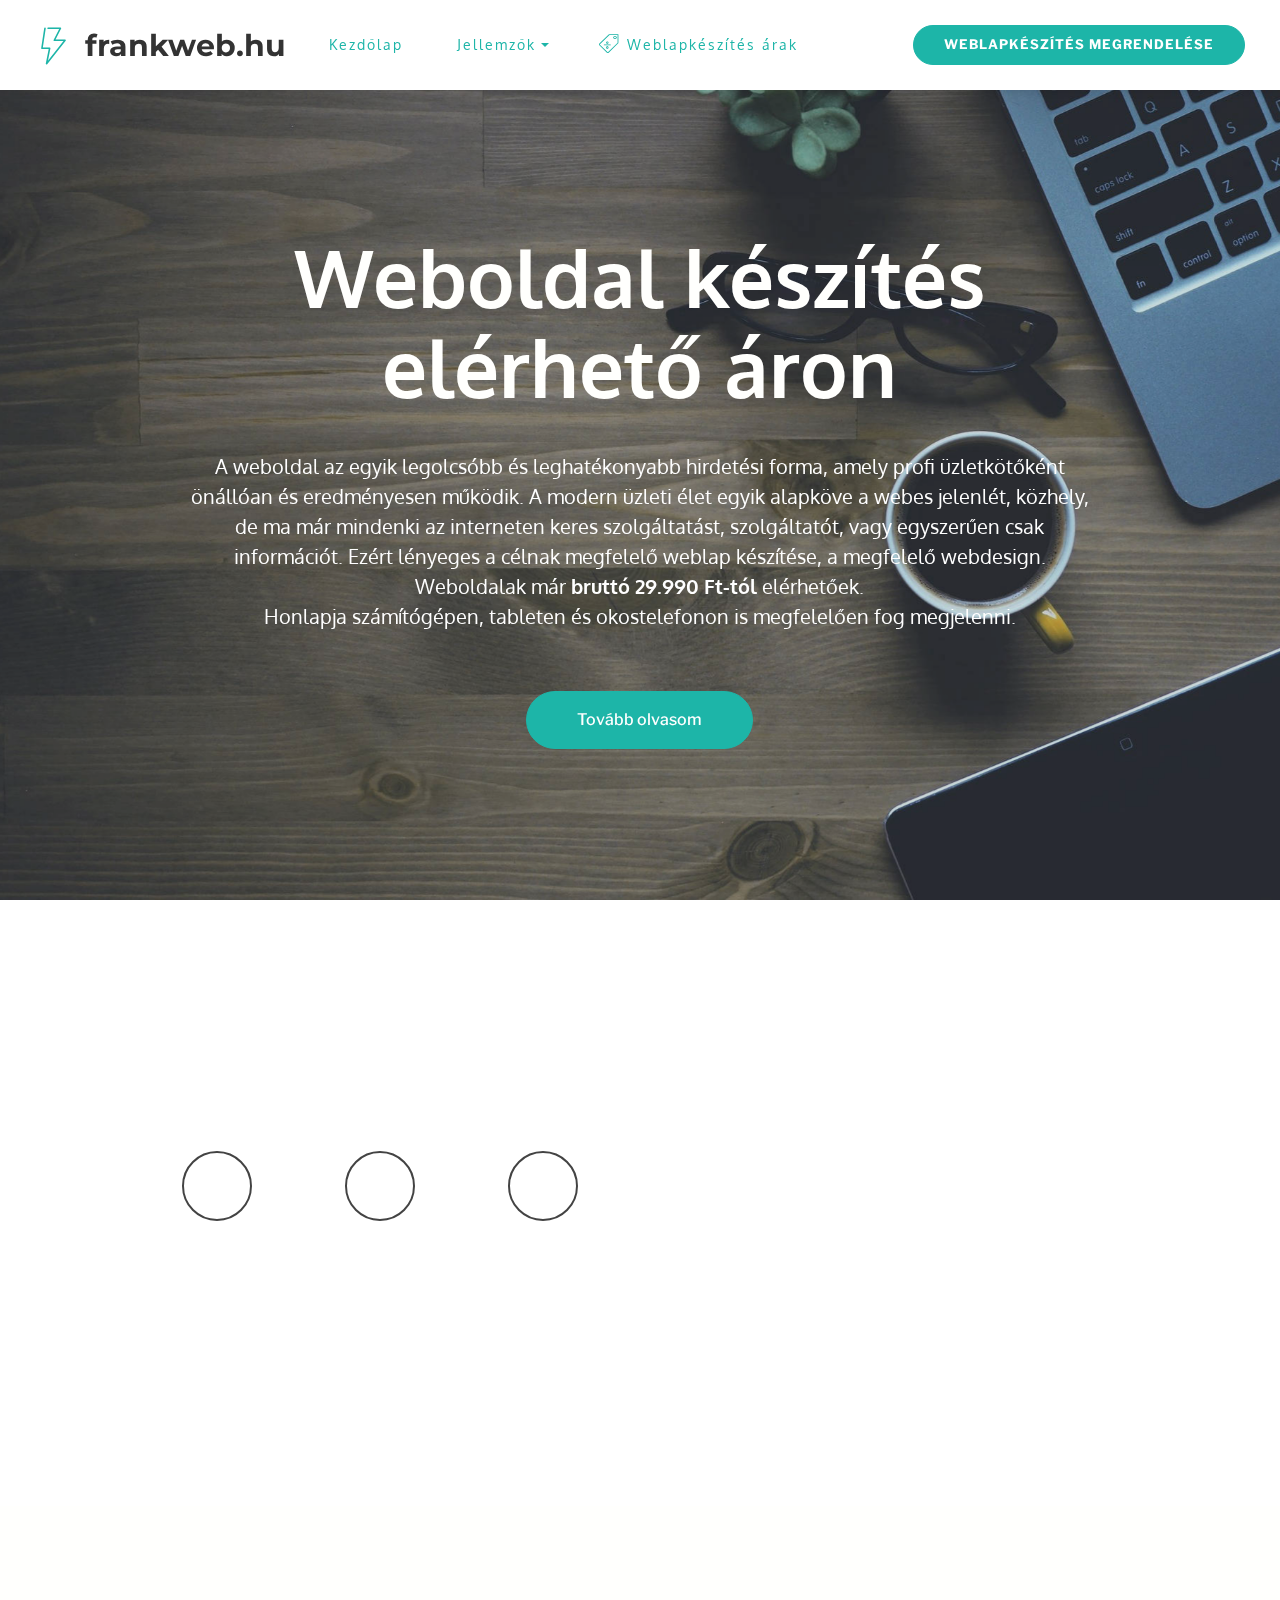
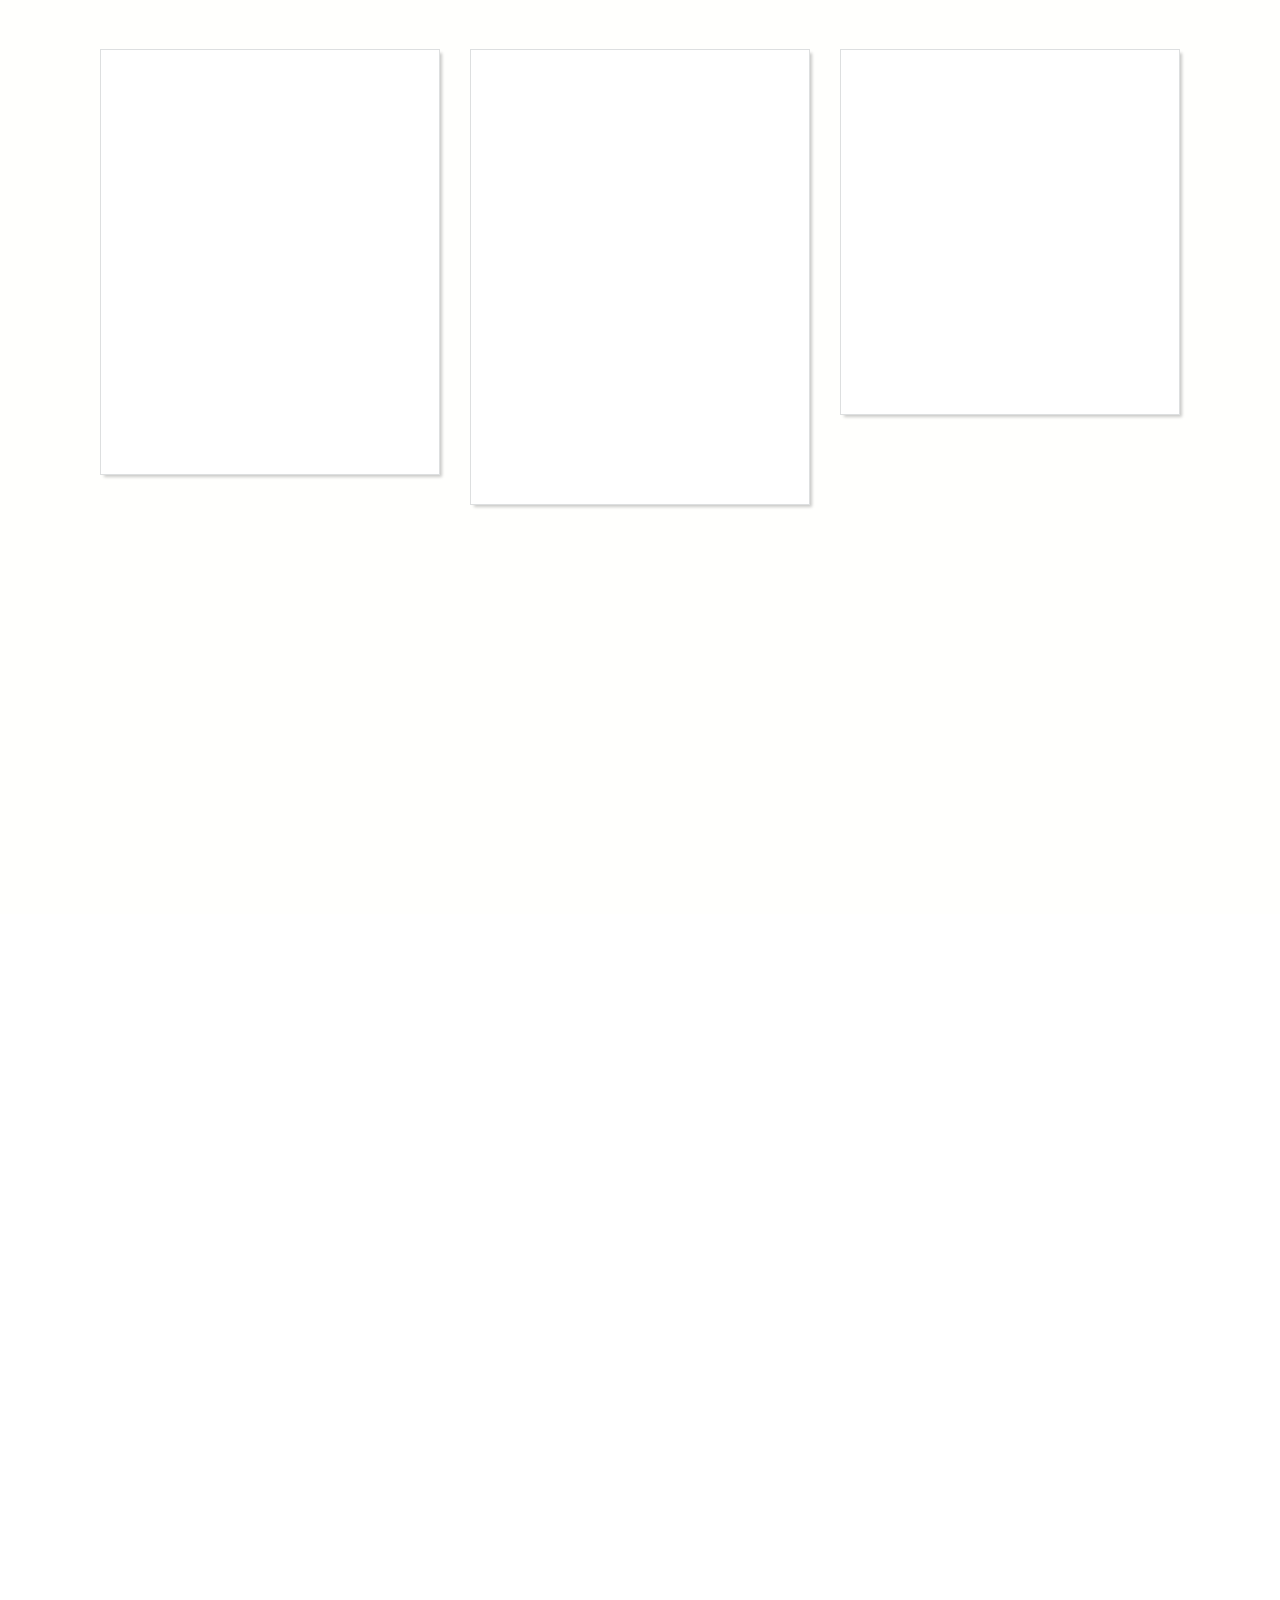
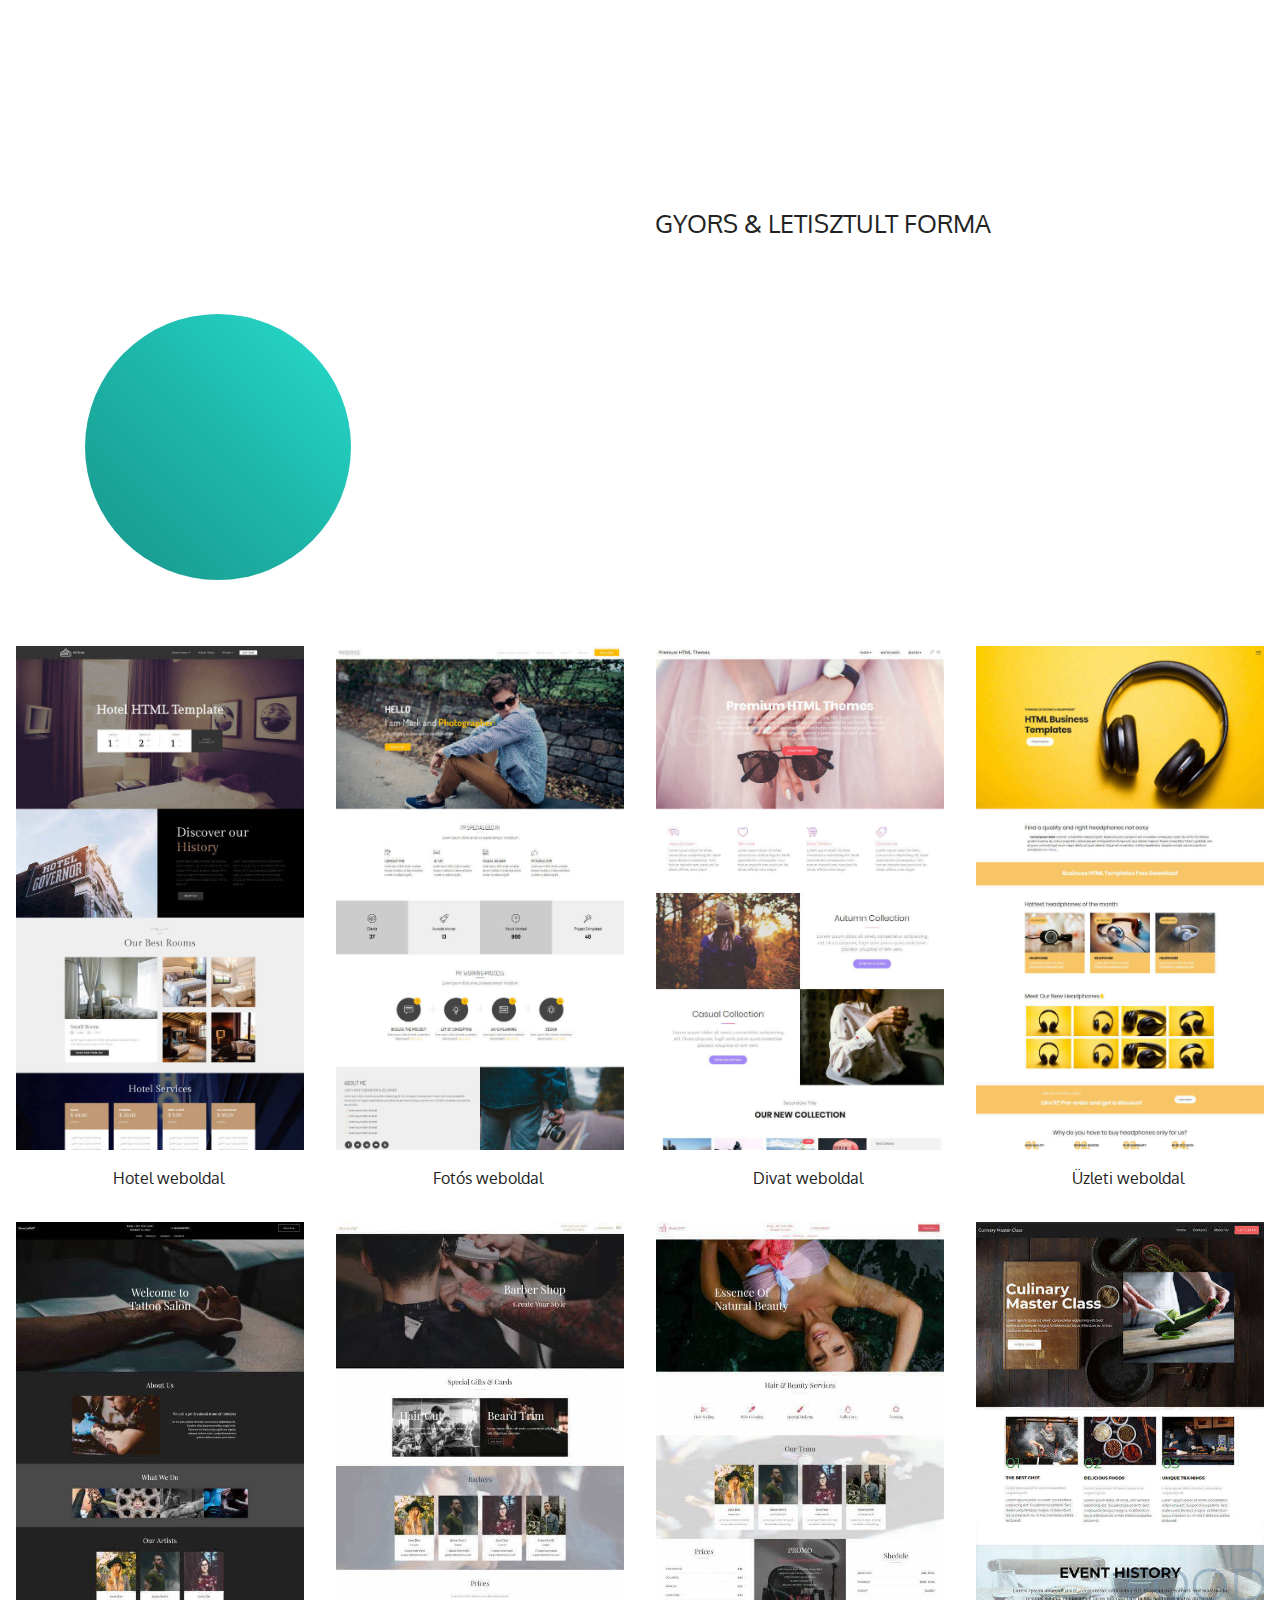
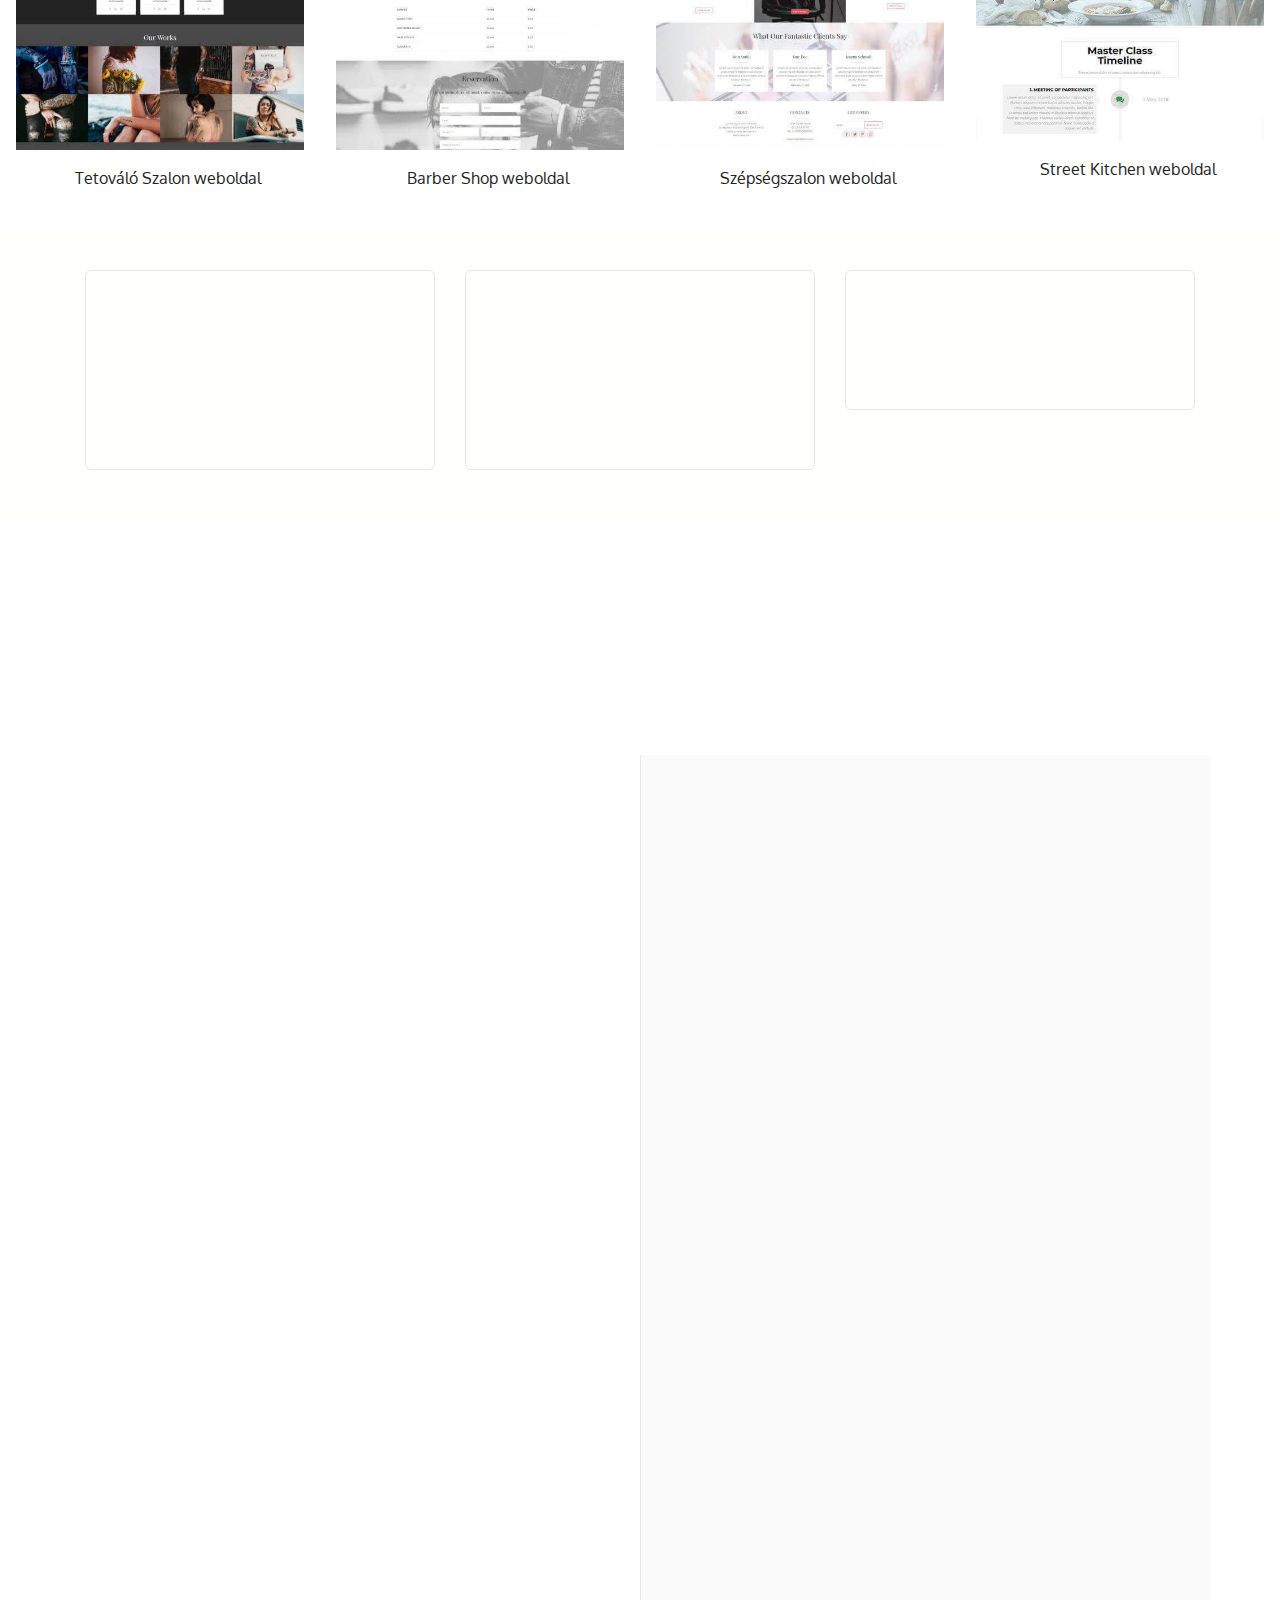
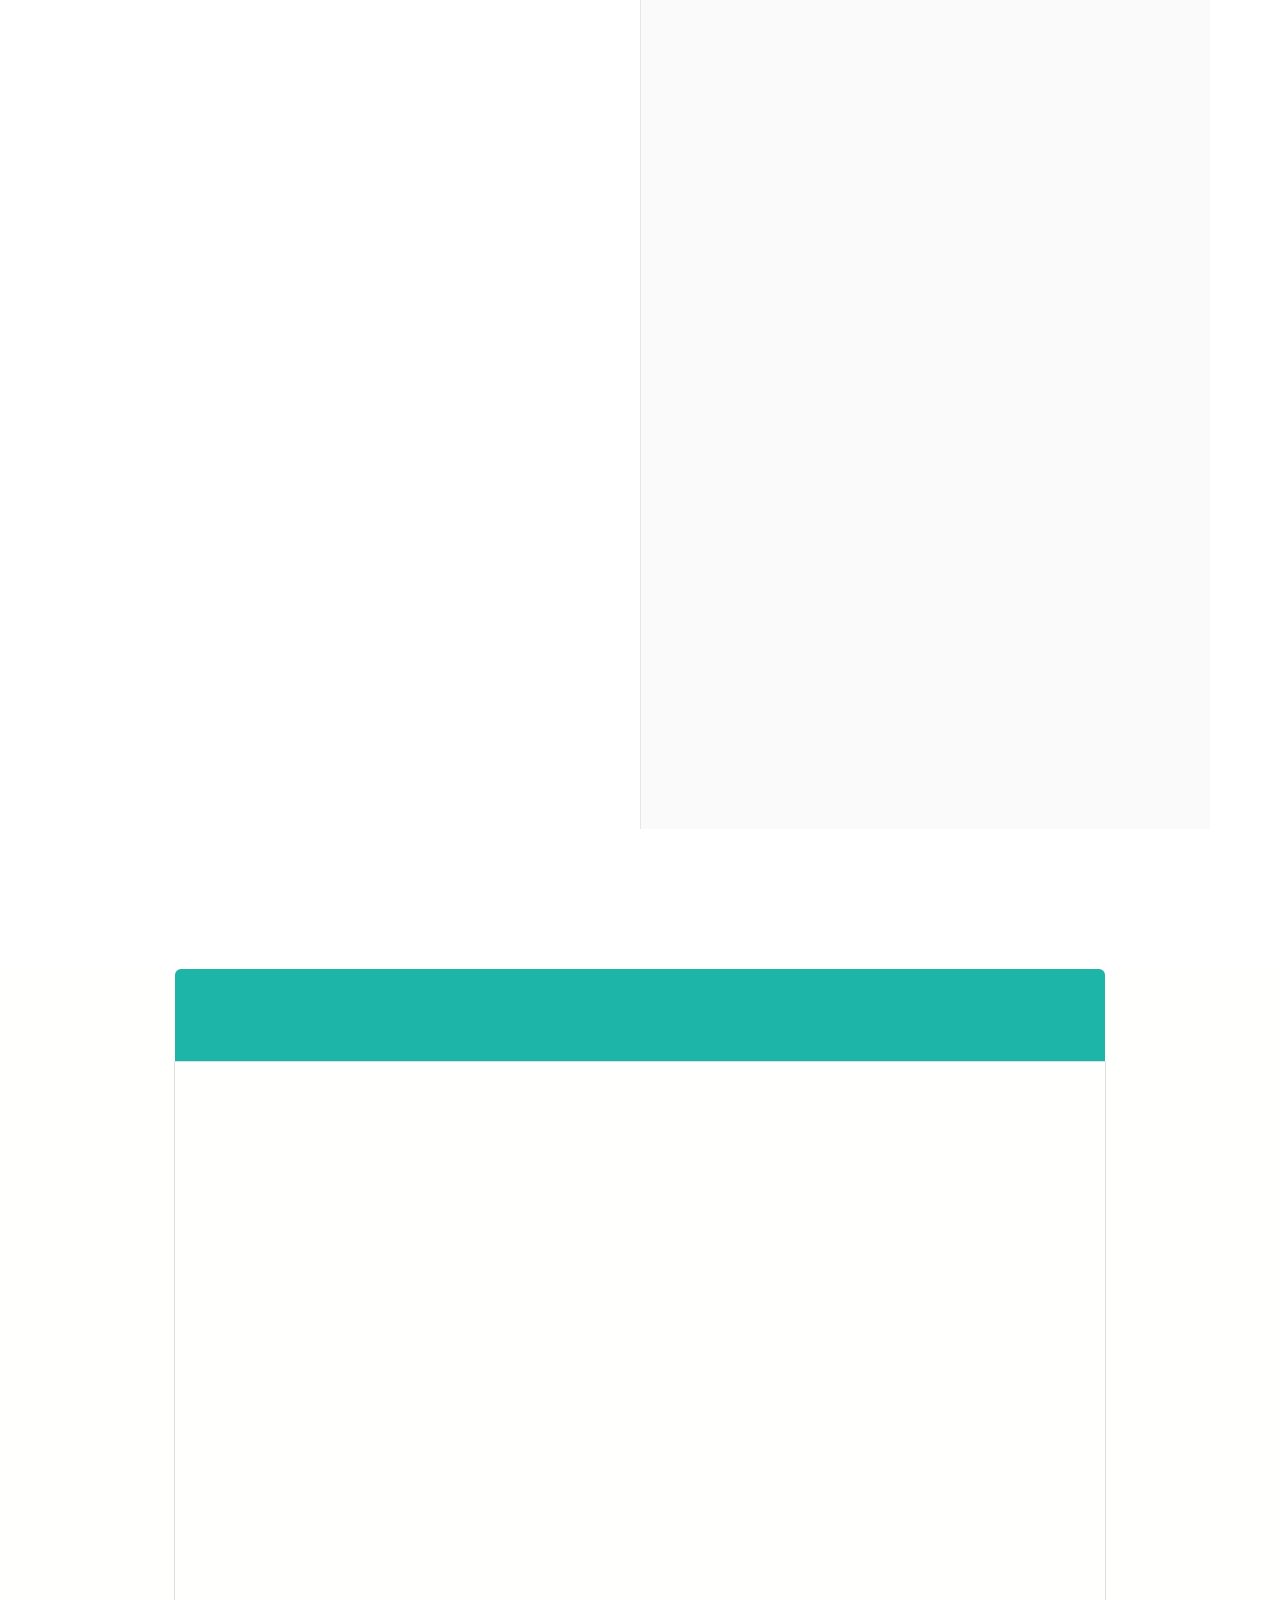
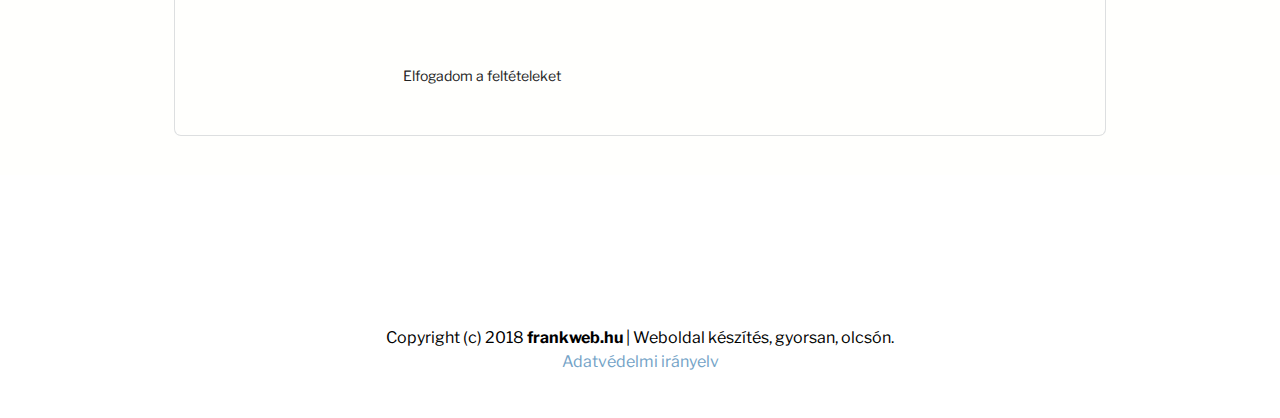
==== index.html @ 8fec50e4 "create github pages" ====
<!DOCTYPE html>
<html >
<head>
  <!-- Site made with Mobirise Website Builder v4.8.1, https://mobirise.com -->
  <meta charset="UTF-8">
  <meta http-equiv="X-UA-Compatible" content="IE=edge">
  <meta name="generator" content="Mobirise v4.8.1, mobirise.com">
  <meta name="viewport" content="width=device-width, initial-scale=1, minimum-scale=1">
  <link rel="shortcut icon" href="assets/images/mbr-favicon.png" type="image/x-icon">
  <meta name="description" content="">
  <title>frankweb.hu | weboldal készítés, gyorsan, olcsón. </title>
  <link rel="stylesheet" href="assets/web/assets/mobirise-icons-bold/mobirise-icons-bold.css">
  <link rel="stylesheet" href="https://fonts.googleapis.com/css?family=Libre+Franklin:400,400i,600,600i">
  <link rel="stylesheet" href="assets/web/assets/mobirise-icons/mobirise-icons.css">
  <link rel="stylesheet" href="assets/tether/tether.min.css">
  <link rel="stylesheet" href="assets/bootstrap/css/bootstrap.min.css">
  <link rel="stylesheet" href="assets/animate.css/animate.min.css">
  <link rel="stylesheet" href="assets/dropdown/css/style.css">
  <link rel="stylesheet" href="assets/socicon/css/socicon.min.css">
  <link rel="stylesheet" href="assets/theme/css/style.css">
  <link rel="stylesheet" href="assets/mobirise-gallery/style.css">
  <link rel="stylesheet" href="assets/mobirise/css/mbr-additional.css" type="text/css">
  
  
  
</head>
<body>
  <section class="menu1" id="menu1-0" data-rv-view="0">

    <nav class="navbar navbar-dropdown navbar-fixed-top">
        <div class="container-fluid">

            <div class="mbr-table">
                <div class="mbr-table-cell logo">

                    <div class="navbar-brand">
                        <a href="https://frankweb.hu" class="mbri-speed mbr-iconfont mbr-iconfont-menu navbar-logo" style="color: rgb(29, 181, 168);"></a>
                        <a class="navbar-caption text-empty" href="https://mobirise.com">frankweb.hu</a>
                    </div>

                </div>
                <div class="mbr-table-cell text">

                    <button class="navbar-toggler pull-xs-right hidden-md-up" type="button" data-toggle="collapse" data-target="#exCollapsingNavbar">
                        <div class="hamburger-icon"></div>
                    </button>

                    <ul class="nav-dropdown collapse pull-xs-right nav navbar-nav show-buttons navbar-toggleable-sm" id="exCollapsingNavbar"><li class="nav-item"><a class="nav-link link" href="index.html#header4-2">Kezdőlap</a></li><li class="nav-item dropdown"><a class="nav-link link dropdown-toggle" data-toggle="dropdown-submenu" href="https://mobirise.com/" aria-expanded="false">Jellemzők</a><div class="dropdown-menu"><a class="dropdown-item" href="index.html#msg-box4-5">Reszponzív kialakítás</a><a class="dropdown-item" href="index.html#features2-o">Hogyan készül a weboldal?</a><a class="dropdown-item" href="index.html#features13-m">Weboldal készítés<br></a><a class="dropdown-item" href="index.html#msg-box1-8">Webdesign 2018</a></div></li><li class="nav-item"><a class="nav-link link" href="index.html#pricing-table2-v" aria-expanded="false"><span class="mbri-sale mbr-iconfont mbr-iconfont-btn"></span>Weblapkészítés árak</a></li><li class="nav-item"><a class="nav-link link" href="https://mobirise.com/" aria-expanded="false"></a></li><li class="nav-item nav-btn"><a class="nav-link btn btn-primary btn-lg btn" href="index.html#form2-b">weblapkészítés megrendelése</a></li></ul>

                    <button hidden="" class="navbar-toggler navbar-close" type="button" data-toggle="collapse" data-target="#exCollapsingNavbar">
                        <div class="close-icon"></div>
                    </button>

                </div>

            </div>

        </div>
    </nav>

</section>

<section class="mbr-section mbr-section-hero mbr-section-full header4 mbr-parallax-background mbr-after-navbar" id="header4-2" data-rv-view="4" style="background-image: url(assets/images/mbr-1920x1276.jpg);">

    <div class="mbr-overlay" style="opacity: 0.2; background-color: rgb(38, 74, 84);"></div>

    <div class="mbr-table-cell">

        <div class="container">
            <div class="row heading">
                <div class="col-md-10 col-md-offset-1 text-xs-center">

                    <h1 class="mbr-section-title display-1 heading-title"><strong>Weboldal készítés elérhető áron</strong></h1>
                    <p class="mbr-section-subtitle sub-2 heading-text">A weboldal az egyik legolcsóbb és leghatékonyabb hirdetési forma, amely profi üzletkötőként önállóan és eredményesen működik.&nbsp;A modern üzleti élet egyik alapköve a webes jelenlét, közhely, de ma már mindenki az interneten keres szolgáltatást, szolgáltatót, vagy egyszerűen csak információt. Ezért lényeges a célnak megfelelő weblap készítése, a megfelelő webdesign. <br>Weboldalak már <strong>bruttó 29.990 Ft-tól</strong> elérhetőek.<br>Honlapja számítógépen, tableten és okostelefonon is megfelelően fog megjelenni.<br></p>
                    <div class="mbr-section-btn"><a class="btn btn-md btn-primary" href="index.html#msg-box4-5">Tovább olvasom</a></div>
                </div>
            </div>
        </div>

        <div class="container-fluid">
            <div class="col-xs-12 col-lg-10 col-lg-offset-1">
                
            </div>
        </div>

    </div>

    

</section>

<section class="mbr-section msg-box3 msg-box4" id="msg-box4-5" data-rv-view="7" style="background-color: rgb(255, 255, 255); padding-top: 50px; padding-bottom: 50px;">

    
    <div class="container">
        <div class="row">
            <div class="wraper" style="text-align: right;">
              <div class="gradient-overlay" style="background: linear-gradient(to right top, rgb(28, 180, 169), rgb(190, 245, 10)) rgb(28, 180, 169);"></div>

              

              

              <!-- inverse -->

              <div class="mbr-table-cell col-md-6 content">
                  <h1 class="mbr-section-title display-2 text-center">Reszponzív kialakítás</h1>
                  <div class="icons-block">
                      <div class="container">
                      <div class="row">
                        <div class="col-md-4 icons-item">
                          <div class="card-img" style="border-color: rgb(67, 67, 67); border-width: 2px;"><a href="https://mobirise.com" class="mbri-edit2 mbr-iconfont mbr-iconfont-features4" style="color: rgb(67, 67, 67); font-size: 35px;"></a></div>
                          <p class="round-text text-1 text-center">Weboldalaim 100% mobilbarát kialakításúak a kényelmes böngészésért</p>
                        </div>
                        <div class="col-md-4 icons-item" style="display: block;">
                          <div class="card-img" style="border-color: rgb(67, 67, 67); border-width: 2px;"><a href="https://mobirise.com" class="mbri-responsive mbr-iconfont mbr-iconfont-features4" style="color: rgb(67, 67, 67); font-size: 35px;"></a></div>
                          <p class="round-text text-1 text-center">Letisztult, profi webdesign, ami nem csak szép, de eredményes &nbsp;és átlátható is</p>
                        </div>
                        <div class="col-md-4 icons-item" style="display: block;">
                          <div class="card-img" style="border-color: rgb(67, 67, 67); border-width: 2px;"><a href="https://mobirise.com" class="mbri-timer mbr-iconfont mbr-iconfont-features4" style="color: rgb(67, 67, 67); font-size: 35px;"></a></div>
                          <p class="round-text text-1 text-center">Teljeskörű Domain név és SSD tárhely ügyintézés ingyen</p>
                        </div>  
                      </div>
                      </div>
                  </div>
              </div>

              <div class="mbr-table-cell col-md-6 mbr-figure" style="width: 50%;"><img src="assets/images/clients-844x445.png"></div>

            </div>
        </div>
    </div>

</section>

<section class="mbr-section mbr-section-hero features2" id="features2-o" data-rv-view="10" style="background-color: rgb(255, 255, 253); padding-top: 40px; padding-bottom: 40px;">

    

        <div class="container">
            <div class="row heading">
                <div class="col-md-12">

                    <h1 class="mbr-section-title display-3 heading-title">Hogyan készül a weboldal?</h1>
                    
                    
                </div>
            </div>
        </div>

        <div class="container">
            <div class="col-xs-12">
                <div class="row">

                    <div class="mbr-cards-col col-xs-12 col-lg-4">
                        <div class="card" style="text-align: left;">
                            <div class="card-img col-xs-3 col-lg-12" style="text-align: left;"><a href="https://mobirise.com" class="mbri-letter mbr-iconfont" style="font-size: 40px;"></a></div>
                            <div class="card-box col-xs-9 col-lg-12">
                                <h4 class="card-title mbr-section-subtitle sub-2">E-mailban<span style="font-weight: normal;"> elküldöd a </span>feltölteni kívánt szövegeket <span style="font-weight: normal;">és </span>képeket<span style="font-weight: normal;">, amennyiben nem rendelkezel képekkel jogtiszta képeket biztosítok ingyen.</span><br><br><span style="font-weight: normal;">E-mail címünk: </span><a href="mailto:info@frankweb.hu">info@frankweb.hu</a></h4>
                                <p class="card-text mbr-section-text text-1"></p>
                                
                            </div>
                            <div class="clear"></div>
                        </div>
                    </div>

                    <div class="mbr-cards-col col-xs-12 col-lg-4">
                        <div class="card" style="text-align: left;">
                            <div class="card-img col-xs-3 col-lg-12" style="text-align: left;"><a href="https://mobirise.com" class="mbri-responsive mbr-iconfont" style="font-size: 40px;"></a></div>
                            <div class="card-box col-xs-9 col-lg-12">
                                <h4 class="card-title mbr-section-subtitle sub-2"><span style="font-weight: normal;">Ez alapján </span>elkészítem weboldalad<span style="font-weight: normal;">&nbsp;és ahogy végeztem feltöltöm egy ideiglenes domainre, így megtekintheted és kipróbálhatod az elkészült honlapot, szükség esetén változtatok rajta, hogy maximálisan elégedett legyél!</span></h4>
                                <p class="card-text mbr-section-text text-1"></p>
                                
                            </div>
                            <div class="clear"></div>
                        </div>
                    </div>

                    <div class="mbr-cards-col col-xs-12 col-lg-4">
                        <div class="card" style="text-align: left;">
                            <div class="card-img col-xs-3 col-lg-12" style="text-align: left;"><a href="https://mobirise.com" class="mbri-like mbr-iconfont" style="font-size: 40px;"></a></div>
                            <div class="card-box col-xs-9 col-lg-12">
                                <h4 class="card-title mbr-section-subtitle sub-2">Fizetni az oldal elkészülte után kell<span style="font-weight: normal;"> és ahogy megérkezik az összeg, publikálom a saját domain címeden. </span><br><br><span style="font-weight: normal;">Nálam ez ennyire egyszerű. &nbsp;:)</span></h4>
                                <p class="card-text mbr-section-text text-1"></p>
                                
                            </div>
                            <div class="clear"></div>
                        </div>
                    </div>

                    

                </div>
            </div>
        </div>


</section>

<section class="mbr-section content2 article mbr-section__container" id="content2-w" data-rv-view="13" style="background-color: rgb(255, 255, 253); padding-top: 20px; padding-bottom: 20px;">

    <div class="container">
        <div class="row">
            <div class="col-xs-10 col-xs-offset-1">
                <blockquote class="mbr-section-text text-1"><p><strong>Miért fontos egy megfelelően kialakított weboldal? &nbsp;Hogyan működik a weboldal készítés ?</strong></p><p><strong><br></strong></p><p><strong>
</strong></p><div>Gondolj úgy weboldaladra, mint egy névjegykártyára, amit átnyújtasz a leendő ügyfeleidnek. A weboldal fejlesztés során a megfelelően elkészített arculat, már az első találkozáskor is megragadja az érdeklődők figyelmét.
</div><div>
</div><div>A weboldal legfontosabb célja, hogy eladja a szolgáltatásodat/termékedet. Egy jó honlap irányítja a látogatót, aki miután megismerte a terméked/szolgáltatásod előnyeit, könnyen megrendelheti azt, vagy könnyen felveheti veled a kapcsolatot, vagy az elhelyezett Google térképnek köszönhetően, gyorsan megtalálják üzleted. Fontos, hogy a weblap szövegezése, grafikája és felépítése tükrözze a termék/szolgáltatás minőségét, egyediségét.  Ezenfelül elengedhetetlen, hogy a weboldal készítés során  optimalizálva legyen mobil eszközökre. Egy jól megtervezett arculat és egy megfelelően kivitelezett profi weblap akár meg is duplázhatja a bevételeidet!</div><p></p></blockquote>
            </div>
        </div>
    </div>

</section>

<section class="mbr-section mbr-section-hero features13" id="features13-m" data-rv-view="15" style="background-color: rgb(255, 255, 255); padding-top: 40px; padding-bottom: 40px;">

    

        <div class="container">
            <div class="row heading">
                <div class="col-md-12">

                    <h1 class="mbr-section-title display-3 heading-title">Weboldal készítés</h1>
                    
                    
                </div>
            </div>
        </div>

        <div class="container">
            <div class="col-xs-12">
                <div class="row">

                    <div class="mbr-cards-col col-xs-12 col-lg-4">
                        <div class="card" style="text-align: center;">
                            <div class="card-img col-xs-3 col-lg-12" style="text-align: center;"><a href="https://mobirise.com" class="mbri-speed mbr-iconfont"></a></div>
                            <div class="card-box col-xs-9 col-lg-12">
                                
                                <p class="card-text mbr-section-text text-1"><strong>Leveledre garantáltan válaszolok 24 órán belül! </strong><br><strong>Amennyiben engem bízol meg 3 munkanap alatt &nbsp;elkészítem weboldalad!</strong><br>Nálam az ügyfél az első, ezért weblapjaimra 1 év garanciát vállalok.</p>
                                
                            </div>
                            <div class="clear"></div>
                        </div>
                    </div>

                    <div class="mbr-cards-col col-xs-12 col-lg-4">
                        <div class="card" style="text-align: center;">
                            <div class="card-img col-xs-3 col-lg-12" style="text-align: center;"><a href="https://mobirise.com" class="mbri-responsive mbr-iconfont"></a></div>
                            <div class="card-box col-xs-9 col-lg-12">
                                
                                <p class="card-text mbr-section-text text-1"><strong>A reszponzív, azaz mobilbarát weboldal készítés</strong> (Responsive Web Design) lényege, hogy olyan weboldalt készítek, ami szinte teljesen böngésző és platform független megjelenésű, és mobil készülékekkel is élvezhető böngészést nyújt. Ugyanis az <strong>emberek több mint 50%-a ma már mobiltelefonról internetezik.</strong></p>
                                
                            </div>
                            <div class="clear"></div>
                        </div>
                    </div>

                    <div class="mbr-cards-col col-xs-12 col-lg-4">
                        <div class="card" style="text-align: center;">
                            <div class="card-img col-xs-3 col-lg-12" style="text-align: center;"><a href="https://mobirise.com" class="mbri-setting mbr-iconfont"></a></div>
                            <div class="card-box col-xs-9 col-lg-12">
                                
                                <p class="card-text mbr-section-text text-1">&nbsp;<strong>Teljeskörű domai és tárhely ügyintézés ingyen.</strong> Villámgyors <strong>SSD</strong> <strong>tárhely a legjobb áron</strong>. Weblap karbantartás, a meglévő tartalom frissítése, így csak azzal kell foglalkoznod amihez a legjobban értesz. Az oldal elkészülte után sem hagylak magadra.</p>
                                
                            </div>
                            <div class="clear"></div>
                        </div>
                    </div>

                    

                </div>
            </div>
        </div>


</section>

<section class="mbr-section msg-box1" id="msg-box1-8" data-rv-view="18" style="background-color: rgb(255, 255, 255); padding-top: 50px; padding-bottom: 50px;">

    
    <div class="container">
        <div class="row">
          <h1 class="mbr-section-title display-2 text-center">Webdesign 2018</h1> 
        </div>
        <div class="row">
            <div class="mbr-table-md-up">

              <div class="mbr-table-cell mbr-right-padding-md-up mbr-valign-top col-md-6">
                  <div class="round-block">
                    <div class="wraper">
                      <p class="round-text text-1 text-center">Weboldal Start<br>29.990 Ft -tól</p>
                    </div>
                  </div>
                  <div class="mbr-figure"><img src="assets/images/amp-themes-blocks-2000x1308.jpg"></div>
              </div>

              

              <!-- Inverse -->
              
              <div class="mbr-table-cell col-md-6 text-xs-center text-md-left">
                  <div class="span-title text-md-left text-xs-center">
                      <span class="mbr-section-subtitle sub-2 pad-r">GYORS &amp; LETISZTULT FORMA</span>             
                  </div>             
                  <div class="list">
                    <ul class="text-left"><li>Folyamatosan a trendeknek megfelelő designokkal és technikákkal segítem vállalkozásod.</li><br><li>Minden általam készített weboldal 100%-ban tökéletesen használható az összes okos telefonon és táblagépen egyaránt.</li><br><li>Letisztult megjelenésű, gyors és &nbsp;jól használható weboldalak tervezése, hatékonyságra és üzleti célokra fókuszálva.</li></ul>
                  </div>

                  <div class="left-button text-lg-left text-sm-center"><a class="btn btn-lg btn-primary" href="https://mobirise.com">ÉRDEKEL</a></div>
              </div>


              

            </div>
        </div>
    </div>

</section>

<section class="mbr-gallery mbr-section mbr-section-nopadding mbr-slider-carousel" data-filter="false" id="gallery3-11" data-rv-view="21" style="background-color: rgb(255, 255, 255); padding-top: 0rem; padding-bottom: 1.5rem;">
    <!-- Filter -->
    

    <!-- Gallery -->
    <div class="mbr-gallery-row">
        <div class=" mbr-gallery-layout-default">
            <div>
                <div>
                    <div class="mbr-gallery-item mbr-gallery-item__mobirise3 mbr-gallery-item--p1" data-video-url="false" data-tags="Reszponzív">
                        <div href="#lb-gallery3-11" data-slide-to="0" data-toggle="modal">
                            
                            

                            <img src="assets/images/hotel-676x1183-676x1183.jpg" alt="" title="">
                            
                            <span class="mbri-search"></span>
                        </div>

                        <span class="mbr-gallery-title display-6">Hotel weboldal</span>
                    </div><div class="mbr-gallery-item mbr-gallery-item__mobirise3 mbr-gallery-item--p1" data-video-url="false" data-tags="Reszponzív">
                        <div href="#lb-gallery3-11" data-slide-to="1" data-toggle="modal">
                            
                            

                            <img src="assets/images/resume-676x1183-676x1183.jpg" alt="" title="">
                            
                            <span class="mbri-search"></span>
                        </div>

                        <span class="mbr-gallery-title display-6">Fotós weboldal</span>
                    </div><div class="mbr-gallery-item mbr-gallery-item__mobirise3 mbr-gallery-item--p1" data-video-url="false" data-tags="Reszponzív">
                        <div href="#lb-gallery3-11" data-slide-to="2" data-toggle="modal">
                            
                            

                            <img src="assets/images/premium-676x1183-676x1183.jpg" alt="" title="">
                            
                            <span class="mbri-search"></span>
                        </div>

                        <span class="mbr-gallery-title display-6">Divat weboldal</span>
                    </div><div class="mbr-gallery-item mbr-gallery-item__mobirise3 mbr-gallery-item--p1" data-video-url="false" data-tags="Reszponzív">
                        <div href="#lb-gallery3-11" data-slide-to="3" data-toggle="modal">
                            
                            

                            <img src="assets/images/business-676x1183-676x1183.jpg" alt="" title="">
                            
                            <span class="mbri-search"></span>
                        </div>

                        <span class="mbr-gallery-title display-6">Üzleti weboldal</span>
                    </div><div class="mbr-gallery-item mbr-gallery-item__mobirise3 mbr-gallery-item--p1" data-video-url="false" data-tags="Reszponzív">
                        <div href="#lb-gallery3-11" data-slide-to="4" data-toggle="modal">
                            
                            

                            <img src="assets/images/tattoosalon-510x934-510x934.jpg" alt="" title="">
                            
                            <span class="mbri-search"></span>
                        </div>

                        <span class="mbr-gallery-title display-6">Tetováló Szalon weboldal</span>
                    </div><div class="mbr-gallery-item mbr-gallery-item__mobirise3 mbr-gallery-item--p1" data-video-url="false" data-tags="Reszponzív">
                        <div href="#lb-gallery3-11" data-slide-to="5" data-toggle="modal">
                            
                            

                            <img src="assets/images/barbershop-510x934-510x934.jpg" alt="" title="">
                            
                            <span class="mbri-search"></span>
                        </div>

                        <span class="mbr-gallery-title display-6">Barber Shop weboldal</span>
                    </div><div class="mbr-gallery-item mbr-gallery-item__mobirise3 mbr-gallery-item--p1" data-video-url="false" data-tags="Reszponzív">
                        <div href="#lb-gallery3-11" data-slide-to="6" data-toggle="modal">
                            
                            

                            <img src="assets/images/beautysalon-510x934-510x934.jpg" alt="" title="">
                            
                            <span class="mbri-search"></span>
                        </div>

                        <span class="mbr-gallery-title display-6">Szépségszalon weboldal</span>
                    </div><div class="mbr-gallery-item mbr-gallery-item__mobirise3 mbr-gallery-item--p1" data-video-url="false" data-tags="">
                        <div href="#lb-gallery3-11" data-slide-to="7" data-toggle="modal">
                            
                            

                            <img src="assets/images/demo-event-3-500x900-500x900.jpg" alt="" title="">
                            
                            <span class="mbri-search"></span>
                        </div>

                        <span class="mbr-gallery-title display-6">Street Kitchen weboldal</span>
                    </div>
                </div>
            </div>
            <div class="clearfix"></div>
        </div>
    </div>

    <!-- Lightbox -->
    <div data-app-prevent-settings="" class="mbr-slider modal fade carousel slide" tabindex="-1" data-keyboard="true" data-interval="false" id="lb-gallery3-11">
        <div class="modal-dialog">
            <div class="modal-content">
                <div class="modal-body">
                    <ol class="carousel-indicators">
                        <li data-app-prevent-settings="" data-target="#lb-gallery3-11" data-slide-to="0"></li><li data-app-prevent-settings="" data-target="#lb-gallery3-11" data-slide-to="1"></li><li data-app-prevent-settings="" data-target="#lb-gallery3-11" class=" active" data-slide-to="2"></li><li data-app-prevent-settings="" data-target="#lb-gallery3-11" data-slide-to="3"></li><li data-app-prevent-settings="" data-target="#lb-gallery3-11" data-slide-to="4"></li><li data-app-prevent-settings="" data-target="#lb-gallery3-11" data-slide-to="5"></li><li data-app-prevent-settings="" data-target="#lb-gallery3-11" class=" active" data-slide-to="6"></li><li data-app-prevent-settings="" data-target="#lb-gallery3-11" class=" active" data-slide-to="7"></li>
                    </ol>
                    <div class="carousel-inner">
                        <div class="carousel-item">
                            <img src="assets/images/hotel-676x1183.jpg" alt="" title="">
                        </div><div class="carousel-item">
                            <img src="assets/images/resume-676x1183.jpg" alt="" title="">
                        </div><div class="carousel-item active">
                            <img src="assets/images/premium-676x1183.jpg" alt="" title="">
                        </div><div class="carousel-item">
                            <img src="assets/images/business-676x1183.jpg" alt="" title="">
                        </div><div class="carousel-item">
                            <img src="assets/images/tattoosalon-510x934.jpg" alt="" title="">
                        </div><div class="carousel-item">
                            <img src="assets/images/barbershop-510x934.jpg" alt="" title="">
                        </div><div class="carousel-item active">
                            <img src="assets/images/beautysalon-510x934.jpg" alt="" title="">
                        </div><div class="carousel-item active">
                            <img src="assets/images/demo-event-3-500x900.jpg" alt="" title="">
                        </div>
                    </div>
                    <a class="left carousel-control" role="button" data-slide="prev" href="#lb-gallery3-11"><img src="assets/images/arrowleft.png"></a>
                    <a class="right carousel-control" role="button" data-slide="next" href="#lb-gallery3-11"><img src="assets/images/arrowright.png"></a>

                    <a class="close" href="#" role="button" data-dismiss="modal">
                        <span aria-hidden="true">×</span>
                        <span class="sr-only">Close</span>
                    </a>
                </div>
            </div>
        </div>
    </div>
</section>

<section class="mbr-section mbr-section-hero features5" id="features5-n" data-rv-view="56" style="background-color: rgb(255, 255, 253); padding-top: 40px; padding-bottom: 40px;">

    

        

        <div class="container">
                <div class="row">

                    <div class="mbr-cards-col col-xs-12 col-lg-4">
                        <div class="card-overlay" style="background: linear-gradient(to right top, rgb(90, 172, 152), rgb(138, 204, 184)) rgb(90, 172, 152);"></div>
                        <div class="card">
                            <div class="card-box col-xs-9 mbr-table-cell text-xs-left">
                                <h4 class="card-title mbr-section-subtitle sub-2">Nálam fontos a gyorsaság! <br>3 munkanap alatt elkészül weboldalad.</h4>
                            </div>
                            <div class="card-img col-xs-3 mbr-table-cell"><a href="https://mobirise.com" class="mbri-clock mbr-iconfont" style="font-size: 48px;"></a></div>
                            <div class="clear"></div>
                        </div>
                    </div>

                    <div class="mbr-cards-col col-xs-12 col-lg-4">
                        <div class="card-overlay" style="background: linear-gradient(to right top, rgb(90, 172, 152), rgb(138, 204, 184)) rgb(90, 172, 152);"></div>
                        <div class="card">
                            <div class="card-box col-xs-9 mbr-table-cell text-xs-left">
                                <h4 class="card-title mbr-section-subtitle sub-2">Elkészült weboldalt karban tartom és az általad kért tartalommal frissítem.</h4>
                            </div>
                            <div class="card-img col-xs-3 mbr-table-cell"><a href="https://mobirise.com" class="mbrib-setting mbr-iconfont" style="font-size: 48px;"></a></div>
                            <div class="clear"></div>
                        </div>
                    </div>

                    <div class="mbr-cards-col col-xs-12 col-lg-4">
                        <div class="card-overlay" style="background: linear-gradient(to right top, rgb(90, 172, 152), rgb(138, 204, 184)) rgb(90, 172, 152);"></div>
                        <div class="card">
                            <div class="card-box col-xs-9 mbr-table-cell text-xs-left">
                                <h4 class="card-title mbr-section-subtitle sub-2">Kis vállalkozások számára is elérhető kedvező ár.</h4>
                            </div>
                            <div class="card-img col-xs-3 mbr-table-cell"><a href="https://mobirise.com" class="mbri-like mbr-iconfont" style="font-size: 48px;"></a></div>
                            <div class="clear"></div>
                        </div>
                    </div>

                    

                </div>
        </div>


</section>

<section class="mbr-section pricingtable2" id="pricing-table2-v" data-rv-view="59" style="background-color: rgb(255, 255, 255); padding-top: 80px; padding-bottom: 120px;">

    

      <div class="container heading">
          <div class="row">
              <div class="col-xs-12 text-xs-center">
                  <h3 class="heading-title mbr-section-title display-3">Weblapkészítés<strong> </strong>árak</h3>
                  <p class="heading-text mbr-section-text text-1">(A feltüntetett áraknak nincs ÁFA tartalmuk, tevékenységem alanyi adómentes)<br><br></p>
              </div>
          </div>
      </div>

    <div class="container">
      <div class="row plan">
        <div class="plan-wrap col-xs-12 favorite col-lg-6" style="display: block;">
          <h3 class="plan-title mbr-section-title sub-2 firstType">Start</h3>
          <p class="plan-price">
            <span class="plan-text mbr-section-text text-1 normal price"><span class="price">29.990 Ft</span></span>
            <span class="plan-text mbr-section-text text-1 normal currency"></span>
            <span class="plan-text mbr-section-text text-1 normal"></span>
          </p>
          <p class="plan-text mbr-section-text text-1"><strong>Teljes körű domain és tárhely ügyintézés ingyen</strong></p>
          <p class="plan-text mbr-section-text text-1">Áttekinthető és korszerű dizájn kialakítása &nbsp;<br><br><br><strong><br>Meglévő honlap tartalmának lemásolása és új modern reszponzív design kialakítása</strong></p>
          <p class="plan-text mbr-section-text text-1"><strong>Reszponzív/mobilbarát kialakítás</strong></p>
          <p class="plan-text mbr-section-text text-1"><strong>Maximum 5 aloldal készítése (vagy modern egy oldalas weboldal készítése)<br></strong>
<br></p>
          <p class="plan-text mbr-section-text text-1">Kapcsolatfelvételi űrlap készítése (megadott e-mail címre)<br>
<br></p>
          <p class="plan-text mbr-section-text text-1">Honlap elhelyezése és beüzemelése a tárhely-szolgáltatónál
<br>
<br></p>
          <p class="plan-text mbr-section-text text-1">Látogatottsági statisztika (Google Analytics)
<br><br><br><br><strong>Start Logó készítése és feltöltése ingyen<br></strong><br><br><br><strong>Google térkép</strong> használata útvonaltervezéssel<br><br><br><br><strong>Click-to-call </strong>telefonszám elhelyezése (telefonról egy <br>kattintással hívható)<br><br><br><strong>Statikus weboldal</strong> (Ön nem tudja szerkeszteni, így nem kell félni, hogy valamit elront.)<br><br><br><strong>Havonta 1X ingyenes tartalom feltöltés&nbsp;</strong>(felette is csak 990Ft/tartalom)<strong><br></strong><br><br><strong>SSD</strong>&nbsp;<strong>Tárhely 1.200Ft/év</strong> és .hu&nbsp;<strong>Domain</strong> &nbsp;<strong>2.500 Ft - 3.000 Ft/ 2 év</strong>&nbsp;</p>
          <div class="plan-btn text-xs-center"><a href="https://mobirise.com" class="btn btn-lg btn-primary-outline">EZT VÁLASZTOM!</a></div>
        </div>

        <div class="plan-wrap col-xs-12 default col-lg-6" style="display: block;">
          <h3 class="plan-title mbr-section-title sub-2 secondType">Business</h3>
          <p class="plan-price">
            <span class="plan-text mbr-section-text text-1 normal price">59.990 Ft</span>
            <span class="plan-text mbr-section-text text-1 normal currency"></span>
            <span class="plan-text mbr-section-text text-1 normal"></span>
          </p>
          <p class="plan-text mbr-section-text text-1"><strong>Teljes körű domain és tárhely ügyintézés ingyen</strong></p>
          <p class="plan-text mbr-section-text text-1"><strong>Egyedi</strong>, áttekinthető és korszerű dizájn kialakítása <br><br><br><br><strong>Meglévő honlap tartalmának lemásolása és új modern reszponzív design kialakítása</strong></p>
          <p class="plan-text mbr-section-text text-1"><strong>Reszponzív/mobilbarát kialakítás</strong></p>
          <p class="plan-text mbr-section-text text-1"><strong>Maximum 15 aloldal készítése
(vagy modern egy oldalas weboldal készítése)<br></strong>
<br></p>
          <p class="plan-text mbr-section-text text-1">Kapcsolatfelvételi űrlap készítése (megadott e-mail címre)<br>
<br></p>
          <p class="plan-text mbr-section-text text-1">Honlap elhelyezése és beüzemelése a tárhely-szolgáltatónál
<br>
<br></p>
          <p class="plan-text mbr-section-text text-1">Látogatottsági statisztika (Google Analytics)
<br><br><br><br><strong>Business Logó készítése és feltöltése ingyen
<br></strong><br><br><br><strong>Google térkép</strong> használata útvonaltervezéssel
<br><br><br><br><strong>Click-to-call</strong> telefonszám elhelyezése (telefonról egy kattintással hívható)<br><br><br><strong>Statikus weboldal</strong> (Ön nem tudja szerkeszteni, így nem kell félni, hogy valamit elront.)<br><br><br><strong>Havonta korlátlan tartalom feltöltés&nbsp;</strong><strong><br></strong><br><br><br><strong>SSD Tárhely 1.200Ft/év</strong> és .hu <strong>Domain  2.500 Ft - 3.000 Ft/ 2 év&nbsp;</strong><br><br><br><strong>Google AMP oldal készítése.</strong> Accelerated Mobile Page (AMP) egy új technológia, aminek a Google áll a hátterében, segítségével <strong>villámgyorsan &nbsp;</strong>betöltődő mobil honlapot készíthetünk.<br><br><br><strong>SEO</strong>&nbsp;alap beállítások</p>
          <div class="plan-btn text-xs-center"><a href="https://mobirise.com" class="btn btn-lg btn-info-outline btn-info">EZT VÁLASZTOM!</a></div>
        </div>

        <div class="plan-wrap col-xs-12 hidden col-lg-6" style="display: none;">
          <h3 class="plan-title mbr-section-title sub-2 thirdType">Premium</h3>
          <p class="plan-price">
            <span class="plan-text mbr-section-text text-1 normal price"><span class="price">39</span></span>
            <span class="plan-text mbr-section-text text-1 normal currency"></span>
            <span class="plan-text mbr-section-text text-1 normal"><br>per Month</span>
          </p>
          <p class="plan-text mbr-section-text text-1">32GB Storage</p>
          <p class="plan-text mbr-section-text text-1">Unlimited Users</p>
          <p class="plan-text mbr-section-text text-1">15 GB bandwidth</p>
          <p class="plan-text mbr-section-text text-1">Mobirise is perfect for non-techies who are not familiar with web development.</p>
          <p class="plan-text mbr-section-text text-1">Nesciunt! ipsum dolor.</p>
          <p class="plan-text mbr-section-text text-1">Loipsa. consectetur.</p>
          <p class="plan-text mbr-section-text text-1">Lorensectetur, omnis.</p>
          <div class="plan-btn text-xs-center"><a href="https://mobirise.com" class="btn btn-lg btn-warning-outline">Buy now!</a></div>
        </div>

        <div class="plan-wrap col-xs-12 hidden col-lg-6" style="display: none;">
          <h3 class="plan-title mbr-section-title sub-2 fourthType">Ultimate</h3>
          <p class="plan-price">
            <span class="plan-text mbr-section-text text-1 normal price"><span class="price">49</span></span>
            <span class="plan-text mbr-section-text text-1 normal currency"></span>
            <span class="plan-text mbr-section-text text-1 normal"><br>per Month</span>
          </p>
          <p class="plan-text mbr-section-text text-1">8GB Storage</p>
          <p class="plan-text mbr-section-text text-1">4 Users</p>
          <p class="plan-text mbr-section-text text-1">15 GB bandwidth</p>
          <p class="plan-text mbr-section-text text-1">Mobirise is perfect for non-techies who are not familiar with web development.</p>
          <p class="plan-text mbr-section-text text-1">Nesciunt! ipsum dolor.</p>
          <p class="plan-text mbr-section-text text-1"></p>
          <p class="plan-text mbr-section-text text-1">Lorensectetur, omnis.</p>
          <div class="plan-btn text-xs-center"><a href="https://mobirise.com" class="btn btn-lg btn-danger-outline">Buy now!</a></div>
        </div>
      </div>
    </div>   
</section>

<section class="mbr-section mbr-section-hero form2" id="form2-b" data-rv-view="62" style="background-color: rgb(255, 255, 253); padding-top: 0px; padding-bottom: 40px;">

    

        <div class="container">
            <div class="row heading">
                <div class="col-xs-12 col-md-8 col-md-offset-2">

                    <h1 class="mbr-section-title heading-title"><strong>DOLGOZZUNK EGYÜTT</strong></h1>
                    
                </div>
            </div>
        </div>

        <div class="container">
            <div class="col-xs-12 form">  

                <div class="row" data-form-type="formoid">
                    <div data-form-alert="true">
                        <div hidden="" data-form-alert-success="true" class="alert alert-form alert-success text-xs-center">Köszönöm szépen, hamarosan válaszolni fogok! További szép napot! :)</div>
                    </div>

                    <div class="row">
                        <div class="col-xs-12 col-md-8 col-md-offset-2">
                            <h5 class="form-title mbr-section-subtitle text-1">Kérlek töltsd ki az adatlapot, és 24 óra alatt felveszem Veled a kapcsolatot.</h5>
                        </div>                    
                    </div>


                    <form action="https://mobirise.com/" method="post" data-form-title="DOLGOZZUNK EGYÜTT">

                        <input type="hidden" value="XcaESfPdVZApeKfUI5xRzVpVCN6Ym6cTEv2biWAr6GOME3M/yqi7PYFQcYE0JhfrRxeJoOpi0RWWNeiUjg171dY3jFk9QJEubmVu2lYeluga3yuiQirE2dKeQSGMIfYh" data-form-email="true">

                        <div class="col-xs-12 col-md-8 col-md-offset-2 form-wrap">

                            <div class="col-xs-12">
                                <div class="form-group">
                                    <input type="text" class="form-control" name="name" required="" data-form-field="Name" placeholder="Név*">
                                </div>
                            </div>

                            <div class="col-xs-12">
                                <div class="form-group">
                                    <input type="email" class="form-control" name="email" required="" data-form-field="Email" placeholder="Email*">
                                </div>
                            </div>

                            <div class="col-xs-12">
                                <div class="form-group">
                                    <input type="tel" class="form-control" name="phone" data-form-field="Phone" placeholder="Választott csomag">
                                </div>
                            </div>

                            <div class="col-xs-12">
                                <textarea class="form-control" name="message" rows="7" data-form-field="Message" placeholder="Üzenet"></textarea>
                            </div>

                        </div>

                        <div class="clear"></div>

                        <div class="form-separator"></div>

                        <div class="col-xs-12 col-md-8 col-md-offset-2 form-button-wrap">
                            <div class="checkbox">
                                <input id="checkbox" type="checkbox"><label for="checkbox"></label>
                                <span class="checkbox-title">Elfogadom a feltételeket<br></span>
                            </div>
                            <div class="text-xs-right button-block"><button type="submit" class="btn btn-lg btn-primary">ELKÜLDÖM</button></div>

                        </div>

                    </form>

                </div>
    
            </div>
        </div>


</section>

<section class="mbr-section mbr-section-md-padding share1" id="share1-19" data-rv-view="72" style="background-color: rgb(255, 255, 255); padding-top: 30px; padding-bottom: 30px;">
    
    <div class="container">
        <div class="row">
            <div class="col-xs-12 col-md-6 text-xs-center text-lg-left">
                <h3 class="mbr-section-title display-3">Oszd meg ezt az oldalt!</h3>
            </div>

            <div class="col-xs-12 col-md-6 text-xs-center text-lg-right">

                  <div class="mbr-social-likes" data-counters="false">

                    <span class="btn btn-social facebook" title="Share link on Facebook">
                        <i class="socicon socicon-facebook"></i>
                    </span>
                    <span class="btn btn-social twitter" title="Share link on Twitter">
                        <i class="socicon socicon-twitter"></i>
                    </span>
                    <span class="btn btn-social plusone" title="Share link on Google+">
                        <i class="socicon socicon-google"></i>
                    </span>
                    
                    
                  </div>

                </div>

            </div>
        </div>
    
</section>

<div id="footer4-14" custom-code="true" data-rv-view="2"><footer class="mbr-small-footer mbr-section mbr-section-nopadding footer4" data-rv-view="2" style="background-color: rgb(255, 255, 255); padding-top: 1.75rem; padding-bottom: 1.75rem;">
    
    <div class="container">
        <p class="text-xs-center mbr-editable-content">Copyright (c) 2018 <strong>frankweb.hu</strong> | Weboldal készítés, gyorsan, olcsón.<br><a href="adatvedelem.html" class="text-info">Adatvédelmi irányelv</a></p>
    </div>
</footer></div>


  <script src="assets/web/assets/jquery/jquery.min.js"></script>
  <script src="assets/tether/tether.min.js"></script>
  <script src="assets/bootstrap/js/bootstrap.min.js"></script>
  <script src="assets/viewport-checker/jquery.viewportchecker.js"></script>
  <script src="assets/dropdown/js/script.min.js"></script>
  <script src="assets/touch-swipe/jquery.touch-swipe.min.js"></script>
  <script src="assets/jarallax/jarallax.js"></script>
  <script src="assets/masonry/masonry.pkgd.min.js"></script>
  <script src="assets/imagesloaded/imagesloaded.pkgd.min.js"></script>
  <script src="assets/bootstrap-carousel-swipe/bootstrap-carousel-swipe.js"></script>
  <script src="assets/smooth-scroll/smooth-scroll.js"></script>
  <script src="assets/social-likes/social-likes.js"></script>
  <script src="assets/theme/js/script.js"></script>
  <script src="assets/mobirise-gallery/player.min.js"></script>
  <script src="assets/mobirise-gallery/script.js"></script>
  <script src="assets/formoid/formoid.min.js"></script>
  
  <script>
  window.fbAsyncInit = function() {
    FB.init({
      appId            : '546562802429692',
      autoLogAppEvents : true,
      xfbml            : true,
      version          : 'v3.0'
    });
  };

  (function(d, s, id){
     var js, fjs = d.getElementsByTagName(s)[0];
     if (d.getElementById(id)) {return;}
     js = d.createElement(s); js.id = id;
     js.src = "https://connect.facebook.net/hu_HU/sdk.js";
     fjs.parentNode.insertBefore(js, fjs);
   }(document, 'script', 'facebook-jssdk'));
</script>
  <input name="animation" type="hidden">
   <div id="scrollToTop" class="scrollToTop mbr-arrow-up"><a style="text-align: center;"><i class="mbr-arrow-up-icon"></i></a></div>
  </body>
</html>
---- assets/web/assets/mobirise-icons-bold/mobirise-icons-bold.css ----
@font-face {
  font-family: 'mobirise-icons-bold';
  src:  url('mobirise-icons-bold.eot?m1l4yr');
  src:  url('mobirise-icons-bold.eot?m1l4yr#iefix') format('embedded-opentype'),
    url('mobirise-icons-bold.ttf?m1l4yr') format('truetype'),
    url('mobirise-icons-bold.woff?m1l4yr') format('woff'),
    url('mobirise-icons-bold.svg?m1l4yr#mobirise-icons-bold') format('svg');
  font-weight: normal;
  font-style: normal;
}

[class^="mbrib-"], [class*="mbrib-"] {
  /* use !important to prevent issues with browser extensions that change fonts */
  font-family: 'mobirise-icons-bold' !important;
  speak: none;
  font-style: normal;
  font-weight: normal;
  font-variant: normal;
  text-transform: none;
  line-height: 1;

  /* Better Font Rendering =========== */
  -webkit-font-smoothing: antialiased;
  -moz-osx-font-smoothing: grayscale;
}

.mbrib-add-submenu:before {
  content: "\e900";
}
.mbrib-alert:before {
  content: "\e901";
}
.mbrib-align-center:before {
  content: "\e902";
}
.mbrib-align-justify:before {
  content: "\e903";
}
.mbrib-align-left:before {
  content: "\e904";
}
.mbrib-align-right:before {
  content: "\e905";
}
.mbrib-android:before {
  content: "\e906";
}
.mbrib-apple:before {
  content: "\e907";
}
.mbrib-arrow-down:before {
  content: "\e908";
}
.mbrib-arrow-next:before {
  content: "\e909";
}
.mbrib-arrow-prev:before {
  content: "\e90a";
}
.mbrib-arrow-up:before {
  content: "\e90b";
}
.mbrib-bold:before {
  content: "\e90c";
}
.mbrib-bookmark:before {
  content: "\e90d";
}
.mbrib-bootstrap:before {
  content: "\e90e";
}
.mbrib-briefcase:before {
  content: "\e90f";
}
.mbrib-browse:before {
  content: "\e910";
}
.mbrib-bulleted-list:before {
  content: "\e911";
}
.mbrib-calendar:before {
  content: "\e912";
}
.mbrib-camera:before {
  content: "\e913";
}
.mbrib-cart-add:before {
  content: "\e914";
}
.mbrib-cart-full:before {
  content: "\e915";
}
.mbrib-cash:before {
  content: "\e916";
}
.mbrib-change-style:before {
  content: "\e917";
}
.mbrib-chat:before {
  content: "\e918";
}
.mbrib-clock:before {
  content: "\e919";
}
.mbrib-close:before {
  content: "\e91a";
}
.mbrib-cloud:before {
  content: "\e91b";
}
.mbrib-code:before {
  content: "\e91c";
}
.mbrib-contact-form:before {
  content: "\e91d";
}
.mbrib-credit-card:before {
  content: "\e91e";
}
.mbrib-cursor-click:before {
  content: "\e91f";
}
.mbrib-cust-feedback:before {
  content: "\e920";
}
.mbrib-database:before {
  content: "\e921";
}
.mbrib-delivery:before {
  content: "\e922";
}
.mbrib-desktop:before {
  content: "\e923";
}
.mbrib-devices:before {
  content: "\e924";
}
.mbrib-down:before {
  content: "\e925";
}
.mbrib-download:before {
  content: "\e926";
}
.mbrib-drag-n-drop:before {
  content: "\e927";
}
.mbrib-drag-n-drop2:before {
  content: "\e928";
}
.mbrib-edit:before {
  content: "\e929";
}
.mbrib-edit2:before {
  content: "\e92a";
}
.mbrib-error:before {
  content: "\e92b";
}
.mbrib-extension:before {
  content: "\e92c";
}
.mbrib-features:before {
  content: "\e92d";
}
.mbrib-file:before {
  content: "\e92e";
}
.mbrib-flag:before {
  content: "\e92f";
}
.mbrib-folder:before {
  content: "\e930";
}
.mbrib-gift:before {
  content: "\e931";
}
.mbrib-github:before {
  content: "\e932";
}
.mbrib-globe-2:before {
  content: "\e933";
}
.mbrib-globe:before {
  content: "\e934";
}
.mbrib-growing-chart:before {
  content: "\e935";
}
.mbrib-hearth:before {
  content: "\e936";
}
.mbrib-help:before {
  content: "\e937";
}
.mbrib-home:before {
  content: "\e938";
}
.mbrib-hot-cup:before {
  content: "\e939";
}
.mbrib-idea:before {
  content: "\e93a";
}
.mbrib-image-gallery:before {
  content: "\e93b";
}
.mbrib-image-slider:before {
  content: "\e93c";
}
.mbrib-info:before {
  content: "\e93d";
}
.mbrib-italic:before {
  content: "\e93e";
}
.mbrib-key:before {
  content: "\e93f";
}
.mbrib-laptop:before {
  content: "\e940";
}
.mbrib-layers:before {
  content: "\e941";
}
.mbrib-left-right:before {
  content: "\e942";
}
.mbrib-left:before {
  content: "\e943";
}
.mbrib-letter:before {
  content: "\e944";
}
.mbrib-like:before {
  content: "\e945";
}
.mbrib-link:before {
  content: "\e946";
}
.mbrib-lock:before {
  content: "\e947";
}
.mbrib-login:before {
  content: "\e948";
}
.mbrib-logout:before {
  content: "\e949";
}
.mbrib-magic-stick:before {
  content: "\e94a";
}
.mbrib-map-pin:before {
  content: "\e94b";
}
.mbrib-menu:before {
  content: "\e94c";
}
.mbrib-mobile:before {
  content: "\e94d";
}
.mbrib-mobile2:before {
  content: "\e94e";
}
.mbrib-mobirise:before {
  content: "\e94f";
}
.mbrib-more-horizontal:before {
  content: "\e950";
}
.mbrib-more-vertical:before {
  content: "\e951";
}
.mbrib-music:before {
  content: "\e952";
}
.mbrib-new-file:before {
  content: "\e953";
}
.mbrib-numbered-list:before {
  content: "\e954";
}
.mbrib-opened-folder:before {
  content: "\e955";
}
.mbrib-pages:before {
  content: "\e956";
}
.mbrib-paper-plane:before {
  content: "\e957";
}
.mbrib-paperclip:before {
  content: "\e958";
}
.mbrib-photo:before {
  content: "\e959";
}
.mbrib-photos:before {
  content: "\e95a";
}
.mbrib-pin:before {
  content: "\e95b";
}
.mbrib-play:before {
  content: "\e95c";
}
.mbrib-plus:before {
  content: "\e95d";
}
.mbrib-preview:before {
  content: "\e95e";
}
.mbrib-print:before {
  content: "\e95f";
}
.mbrib-protect:before {
  content: "\e960";
}
.mbrib-question:before {
  content: "\e961";
}
.mbrib-quote-left:before {
  content: "\e962";
}
.mbrib-quote-right:before {
  content: "\e963";
}
.mbrib-redo:before {
  content: "\e964";
}
.mbrib-refresh:before {
  content: "\e965";
}
.mbrib-responsive:before {
  content: "\e966";
}
.mbrib-right:before {
  content: "\e967";
}
.mbrib-rocket:before {
  content: "\e968";
}
.mbrib-sad-face:before {
  content: "\e969";
}
.mbrib-sale:before {
  content: "\e96a";
}
.mbrib-save:before {
  content: "\e96b";
}
.mbrib-search:before {
  content: "\e96c";
}
.mbrib-setting:before {
  content: "\e96d";
}
.mbrib-setting2:before {
  content: "\e96e";
}
.mbrib-setting3:before {
  content: "\e96f";
}
.mbrib-share:before {
  content: "\e970";
}
.mbrib-shopping-bag:before {
  content: "\e971";
}
.mbrib-shopping-basket:before {
  content: "\e972";
}
.mbrib-shopping-cart:before {
  content: "\e973";
}
.mbrib-sites:before {
  content: "\e974";
}
.mbrib-smile-face:before {
  content: "\e975";
}
.mbrib-speed:before {
  content: "\e976";
}
.mbrib-star:before {
  content: "\e977";
}
.mbrib-success:before {
  content: "\e978";
}
.mbrib-sun:before {
  content: "\e979";
}
.mbrib-sun2:before {
  content: "\e97a";
}
.mbrib-tablet-vertical:before {
  content: "\e97b";
}
.mbrib-tablet:before {
  content: "\e97c";
}
.mbrib-target:before {
  content: "\e97d";
}
.mbrib-timer:before {
  content: "\e97e";
}
.mbrib-to-ftp:before {
  content: "\e97f";
}
.mbrib-to-local-drive:before {
  content: "\e980";
}
.mbrib-touch-swipe:before {
  content: "\e981";
}
.mbrib-touch:before {
  content: "\e982";
}
.mbrib-trash:before {
  content: "\e983";
}
.mbrib-underline:before {
  content: "\e984";
}
.mbrib-undo:before {
  content: "\e985";
}
.mbrib-unlink:before {
  content: "\e986";
}
.mbrib-unlock:before {
  content: "\e987";
}
.mbrib-up-down:before {
  content: "\e988";
}
.mbrib-up:before {
  content: "\e989";
}
.mbrib-update:before {
  content: "\e98a";
}
.mbrib-upload:before {
  content: "\e98b";
}
.mbrib-user:before {
  content: "\e98c";
}
.mbrib-user2:before {
  content: "\e98d";
}
.mbrib-users:before {
  content: "\e98e";
}
.mbrib-video-play:before {
  content: "\e98f";
}
.mbrib-video:before {
  content: "\e990";
}
.mbrib-watch:before {
  content: "\e991";
}
.mbrib-website-theme:before {
  content: "\e992";
}
.mbrib-wifi:before {
  content: "\e993";
}
.mbrib-windows:before {
  content: "\e994";
}
.mbrib-zoom-out:before {
  content: "\e995";
}
---- assets/web/assets/mobirise-icons/mobirise-icons.css ----
@font-face {
  font-family: 'MobiriseIcons';
  src:  url('mobirise-icons.eot?spat4u');
  src:  url('mobirise-icons.eot?spat4u#iefix') format('embedded-opentype'),
    url('mobirise-icons.ttf?spat4u') format('truetype'),
    url('mobirise-icons.woff?spat4u') format('woff'),
    url('mobirise-icons.svg?spat4u#MobiriseIcons') format('svg');
  font-weight: normal;
  font-style: normal;
}

[class^="mbri-"], [class*=" mbri-"] {
  /* use !important to prevent issues with browser extensions that change fonts */
  font-family: MobiriseIcons !important;
  speak: none;
  font-style: normal;
  font-weight: normal;
  font-variant: normal;
  text-transform: none;
  line-height: 1;

  /* Better Font Rendering =========== */
  -webkit-font-smoothing: antialiased;
  -moz-osx-font-smoothing: grayscale;
}

.mbri-add-submenu:before {
  content: "\e900";
}
.mbri-alert:before {
  content: "\e901";
}
.mbri-align-center:before {
  content: "\e902";
}
.mbri-align-justify:before {
  content: "\e903";
}
.mbri-align-left:before {
  content: "\e904";
}
.mbri-align-right:before {
  content: "\e905";
}
.mbri-android:before {
  content: "\e906";
}
.mbri-apple:before {
  content: "\e907";
}
.mbri-arrow-down:before {
  content: "\e908";
}
.mbri-arrow-next:before {
  content: "\e909";
}
.mbri-arrow-prev:before {
  content: "\e90a";
}
.mbri-arrow-up:before {
  content: "\e90b";
}
.mbri-bold:before {
  content: "\e90c";
}
.mbri-bookmark:before {
  content: "\e90d";
}
.mbri-bootstrap:before {
  content: "\e90e";
}
.mbri-briefcase:before {
  content: "\e90f";
}
.mbri-browse:before {
  content: "\e910";
}
.mbri-bulleted-list:before {
  content: "\e911";
}
.mbri-calendar:before {
  content: "\e912";
}
.mbri-camera:before {
  content: "\e913";
}
.mbri-cart-add:before {
  content: "\e914";
}
.mbri-cart-full:before {
  content: "\e915";
}
.mbri-cash:before {
  content: "\e916";
}
.mbri-change-style:before {
  content: "\e917";
}
.mbri-chat:before {
  content: "\e918";
}
.mbri-clock:before {
  content: "\e919";
}
.mbri-close:before {
  content: "\e91a";
}
.mbri-cloud:before {
  content: "\e91b";
}
.mbri-code:before {
  content: "\e91c";
}
.mbri-contact-form:before {
  content: "\e91d";
}
.mbri-credit-card:before {
  content: "\e91e";
}
.mbri-cursor-click:before {
  content: "\e91f";
}
.mbri-cust-feedback:before {
  content: "\e920";
}
.mbri-database:before {
  content: "\e921";
}
.mbri-delivery:before {
  content: "\e922";
}
.mbri-desktop:before {
  content: "\e923";
}
.mbri-devices:before {
  content: "\e924";
}
.mbri-down:before {
  content: "\e925";
}
.mbri-download:before {
  content: "\e989";
}
.mbri-drag-n-drop:before {
  content: "\e927";
}
.mbri-drag-n-drop2:before {
  content: "\e928";
}
.mbri-edit:before {
  content: "\e929";
}
.mbri-edit2:before {
  content: "\e92a";
}
.mbri-error:before {
  content: "\e92b";
}
.mbri-extension:before {
  content: "\e92c";
}
.mbri-features:before {
  content: "\e92d";
}
.mbri-file:before {
  content: "\e92e";
}
.mbri-flag:before {
  content: "\e92f";
}
.mbri-folder:before {
  content: "\e930";
}
.mbri-gift:before {
  content: "\e931";
}
.mbri-github:before {
  content: "\e932";
}
.mbri-globe:before {
  content: "\e933";
}
.mbri-globe-2:before {
  content: "\e934";
}
.mbri-growing-chart:before {
  content: "\e935";
}
.mbri-hearth:before {
  content: "\e936";
}
.mbri-help:before {
  content: "\e937";
}
.mbri-home:before {
  content: "\e938";
}
.mbri-hot-cup:before {
  content: "\e939";
}
.mbri-idea:before {
  content: "\e93a";
}
.mbri-image-gallery:before {
  content: "\e93b";
}
.mbri-image-slider:before {
  content: "\e93c";
}
.mbri-info:before {
  content: "\e93d";
}
.mbri-italic:before {
  content: "\e93e";
}
.mbri-key:before {
  content: "\e93f";
}
.mbri-laptop:before {
  content: "\e940";
}
.mbri-layers:before {
  content: "\e941";
}
.mbri-left-right:before {
  content: "\e942";
}
.mbri-left:before {
  content: "\e943";
}
.mbri-letter:before {
  content: "\e944";
}
.mbri-like:before {
  content: "\e945";
}
.mbri-link:before {
  content: "\e946";
}
.mbri-lock:before {
  content: "\e947";
}
.mbri-login:before {
  content: "\e948";
}
.mbri-logout:before {
  content: "\e949";
}
.mbri-magic-stick:before {
  content: "\e94a";
}
.mbri-map-pin:before {
  content: "\e94b";
}
.mbri-menu:before {
  content: "\e94c";
}
.mbri-mobile:before {
  content: "\e94d";
}
.mbri-mobile2:before {
  content: "\e94e";
}
.mbri-mobirise:before {
  content: "\e94f";
}
.mbri-more-horizontal:before {
  content: "\e950";
}
.mbri-more-vertical:before {
  content: "\e951";
}
.mbri-music:before {
  content: "\e952";
}
.mbri-new-file:before {
  content: "\e953";
}
.mbri-numbered-list:before {
  content: "\e954";
}
.mbri-opened-folder:before {
  content: "\e955";
}
.mbri-pages:before {
  content: "\e956";
}
.mbri-paper-plane:before {
  content: "\e957";
}
.mbri-paperclip:before {
  content: "\e958";
}
.mbri-photo:before {
  content: "\e959";
}
.mbri-photos:before {
  content: "\e95a";
}
.mbri-pin:before {
  content: "\e95b";
}
.mbri-play:before {
  content: "\e95c";
}
.mbri-plus:before {
  content: "\e95d";
}
.mbri-preview:before {
  content: "\e95e";
}
.mbri-print:before {
  content: "\e95f";
}
.mbri-protect:before {
  content: "\e960";
}
.mbri-question:before {
  content: "\e961";
}
.mbri-quote-left:before {
  content: "\e962";
}
.mbri-quote-right:before {
  content: "\e963";
}
.mbri-refresh:before {
  content: "\e964";
}
.mbri-responsive:before {
  content: "\e965";
}
.mbri-right:before {
  content: "\e966";
}
.mbri-rocket:before {
  content: "\e967";
}
.mbri-sad-face:before {
  content: "\e968";
}
.mbri-sale:before {
  content: "\e969";
}
.mbri-save:before {
  content: "\e96a";
}
.mbri-search:before {
  content: "\e96b";
}
.mbri-setting:before {
  content: "\e96c";
}
.mbri-setting2:before {
  content: "\e96d";
}
.mbri-setting3:before {
  content: "\e96e";
}
.mbri-share:before {
  content: "\e96f";
}
.mbri-shopping-bag:before {
  content: "\e970";
}
.mbri-shopping-basket:before {
  content: "\e971";
}
.mbri-shopping-cart:before {
  content: "\e972";
}
.mbri-sites:before {
  content: "\e973";
}
.mbri-smile-face:before {
  content: "\e974";
}
.mbri-speed:before {
  content: "\e975";
}
.mbri-star:before {
  content: "\e976";
}
.mbri-success:before {
  content: "\e977";
}
.mbri-sun:before {
  content: "\e978";
}
.mbri-sun2:before {
  content: "\e979";
}
.mbri-tablet:before {
  content: "\e97a";
}
.mbri-tablet-vertical:before {
  content: "\e97b";
}
.mbri-target:before {
  content: "\e97c";
}
.mbri-timer:before {
  content: "\e97d";
}
.mbri-to-ftp:before {
  content: "\e97e";
}
.mbri-to-local-drive:before {
  content: "\e97f";
}
.mbri-touch-swipe:before {
  content: "\e980";
}
.mbri-touch:before {
  content: "\e981";
}
.mbri-trash:before {
  content: "\e982";
}
.mbri-underline:before {
  content: "\e983";
}
.mbri-unlink:before {
  content: "\e984";
}
.mbri-unlock:before {
  content: "\e985";
}
.mbri-up-down:before {
  content: "\e986";
}
.mbri-up:before {
  content: "\e987";
}
.mbri-update:before {
  content: "\e988";
}
.mbri-upload:before {
 content: "\e926"; 
}
.mbri-user:before {
  content: "\e98a";
}
.mbri-user2:before {
  content: "\e98b";
}
.mbri-users:before {
  content: "\e98c";
}
.mbri-video:before {
  content: "\e98d";
}
.mbri-video-play:before {
  content: "\e98e";
}
.mbri-watch:before {
  content: "\e98f";
}
.mbri-website-theme:before {
  content: "\e990";
}
.mbri-wifi:before {
  content: "\e991";
}
.mbri-windows:before {
  content: "\e992";
}
.mbri-zoom-out:before {
  content: "\e993";
}
.mbri-redo:before {
  content: "\e994";
}
.mbri-undo:before {
  content: "\e995";
}
---- assets/dropdown/css/style.css ----
.navbar-dropdown {
  left: 0;
  padding: 0;
  position: absolute;
  right: 0;
  top: 0;
  transition: all 0.45s ease;
  z-index: 1030;
  box-shadow: 0 0 10px 0px rgba(0, 0, 0, 0.1); }
  .navbar-dropdown .navbar-brand {
    float: none;
    font-size: 0;
    padding: 1.25rem 0;
    position: relative;
    transition: padding 0.25s ease;
    white-space: nowrap; }
    .navbar-dropdown .navbar-brand::before {
      content: "";
      display: inline-block;
      height: 100%;
      vertical-align: middle; }
  .navbar-dropdown .navbar-logo,
  .navbar-dropdown .navbar-caption {
    display: inline-block;
    vertical-align: middle; }
  .navbar-dropdown .navbar-logo {
    margin-right: 0.8rem;
    transition: margin 0.3s ease-in-out; }
    .navbar-dropdown .navbar-logo img {
      height: 3.125rem;
      transition: all 0.3s ease-in-out; }
  .navbar-dropdown .mbr-table-cell {
    height: 5.625rem; }
  @media (max-width: 767px) {
    .navbar-dropdown .navbar-buttons {
      display: none; } }
  .navbar-dropdown .navbar-caption {
    font-family: "Montserrat";
    font-size: 1rem;
    font-weight: 700;
    white-space: normal; }
    .navbar-dropdown .navbar-caption, .navbar-dropdown .navbar-caption:hover {
      color: inherit;
      text-decoration: none; }
  .navbar-dropdown.navbar-fixed-top {
    position: fixed; }
  .navbar-dropdown.bg-color.transparent {
    background: none !important;
    box-shadow: 0 0 0px 0px rgba(0, 0, 0, 0.1); }
  .navbar-dropdown.navbar-short {
    box-shadow: 0px 0px 15px rgba(0, 0, 0, 0.2); }
    .navbar-dropdown.navbar-short .navbar-brand {
      padding: 0.625rem 0; }
    .navbar-dropdown.navbar-short .navbar-logo {
      margin-right: 0.5rem; }
      .navbar-dropdown.navbar-short .navbar-logo img {
        height: 2.375rem; }
    .navbar-dropdown.navbar-short .mbr-table-cell {
      height: 3.625rem; }
    .navbar-dropdown.navbar-short .nav-dropdown .dropdown-menu {
      box-shadow: 0 8px 15px rgba(0, 0, 0, 0.1); }
  .navbar-dropdown .navbar-close {
    right: 0.825rem;
    position: fixed;
    top: 1.55rem;
    z-index: 1000; }
  .navbar-dropdown.opened {
    background: none !important;
    box-shadow: none;
    border: none; }
    .navbar-dropdown.opened .navbar-brand,
    .navbar-dropdown.opened .navbar-toggler {
      display: none; }
    .navbar-dropdown.opened .nav-dropdown {
      box-shadow: 0px 0px 15px rgba(0, 0, 0, 0.2); }
    .navbar-dropdown.opened .nav-dropdown .dropdown-menu {
      box-shadow: 0 8px 15px transparent; }
  .navbar-dropdown .hamburger-icon {
    content: "";
    width: 16px;
    -webkit-box-shadow: 0 -6px 0 1px,0 0 0 1px,0 6px 0 1px;
    -moz-box-shadow: 0 -6px 0 1px,0 0 0 1px,0 6px 0 1px;
    box-shadow: 0 -6px 0 1px,0 0 0 1px,0 6px 0 1px; }
  .navbar-dropdown .close-icon {
    position: relative;
    width: 21px;
    height: 21px;
    overflow: hidden; }
    .navbar-dropdown .close-icon::before, .navbar-dropdown .close-icon::after {
      content: '';
      position: absolute;
      height: 2px;
      width: 100%;
      top: 50%;
      left: 0;
      margin-top: -1px; }
    .navbar-dropdown .close-icon::before {
      transform: rotate(45deg);
      -ms-transform: rotate(45deg);
      -webkit-transform: rotate(45deg); }
    .navbar-dropdown .close-icon::after {
      transform: rotate(-45deg);
      -ms-transform: rotate(-45deg);
      -webkit-transform: rotate(-45deg); }

.dropdown-menu .dropdown-toggle[data-toggle="dropdown-submenu"]::after {
  border-bottom: 0.35em solid transparent;
  border-left: 0.35em solid;
  border-right: 0;
  border-top: 0.35em solid transparent;
  margin-left: 0.3rem; }

.dropdown-menu .dropdown-item:focus {
  outline: 0; }

.nav-dropdown {
  display: table !important;
  font-family: "Open Sans";
  font-size: 0.75rem;
  font-weight: 400;
  letter-spacing: 2px;
  height: auto !important; }
  .nav-dropdown .nav-item {
    display: table-cell;
    float: none;
    vertical-align: middle;
    position: relative;
    white-space: nowrap; }
  .nav-dropdown .nav-btn {
    padding-left: 1rem; }
  .nav-dropdown .link {
    margin: 1.667em 2em;
    padding: 0;
    transition: color .2s ease-in-out; }
    .nav-dropdown .link.dropdown-toggle {
      margin-right: 2.583em; }
      .nav-dropdown .link.dropdown-toggle::after {
        margin-left: .25rem;
        border-top: 0.35em solid;
        border-right: 0.35em solid transparent;
        border-left: 0.35em solid transparent;
        border-bottom: 0; }
      .nav-dropdown .link.dropdown-toggle::after {
        display: block;
        margin-top: -0.1667em;
        position: absolute;
        right: 1.3333em;
        top: 50%; }
      .nav-dropdown .link.dropdown-toggle[aria-expanded="true"] {
        margin: 0;
        padding: 1.667em 2.583em 1.667em 1.667em; }
  .nav-dropdown .link::after,
  .nav-dropdown .dropdown-item::after {
    color: inherit; }
  .nav-dropdown .btn {
    font-size: 0.85rem;
    font-weight: 700;
    letter-spacing: 2px;
    margin-bottom: 0;
    padding-left: 1.625rem;
    padding-right: 1.625rem; }
  .nav-dropdown .dropdown-menu {
    border-radius: 0;
    border: 0;
    right: auto;
    left: 0;
    margin: 0;
    padding-bottom: 1.25rem;
    padding-top: 1.25rem;
    box-shadow: 0px 10px 30px -11px rgba(0, 0, 0, 0.3);
    transition: all .45s; }
  .nav-dropdown .dropdown-submenu {
    left: 100%;
    right: auto;
    margin-left: 0.0rem;
    margin-top: -1.25rem;
    top: 0; }
  .nav-dropdown .dropdown-item {
    font-size: 0.8125rem;
    font-weight: 500;
    line-height: 2;
    text-align: left;
    padding: 0.3846em 2.615em 0.3846em 1.5385em;
    position: relative;
    transition: color .2s ease-in-out, background-color .2s ease-in-out; }
    .nav-dropdown .dropdown-item::before {
      content: '';
      position: absolute;
      bottom: 4px;
      left: 20px;
      height: 2px;
      width: 0;
      transition: all .2s ease-in-out; }
    .nav-dropdown .dropdown-item::after {
      margin-top: -0.3077em;
      position: absolute;
      right: 1.1538em;
      top: 50%; }
    .nav-dropdown .dropdown-item:focus, .nav-dropdown .dropdown-item:hover {
      background: none; }
      .nav-dropdown .dropdown-item:focus::before, .nav-dropdown .dropdown-item:hover::before {
        width: calc(100% - 40px); }

@media (max-width: 767px) {
  .nav-dropdown.navbar-toggleable-sm {
    bottom: 0;
    display: none;
    right: 0;
    overflow-x: hidden;
    position: fixed;
    top: 0;
    transform: translateX(100%);
    -ms-transform: translateX(100%);
    -webkit-transform: translateX(100%);
    width: 18.75rem;
    z-index: 999; } }
.nav-dropdown.navbar-toggleable-xl {
  bottom: 0;
  display: none;
  right: 0;
  overflow-x: hidden;
  position: fixed;
  top: 0;
  transform: translateX(100%);
  -ms-transform: translateX(100%);
  -webkit-transform: translateX(100%);
  width: 18.75rem;
  z-index: 999; }

.nav-dropdown-sm {
  display: block !important;
  overflow-x: hidden;
  overflow: auto;
  padding-top: 3.875rem; }
  .nav-dropdown-sm::after {
    content: "";
    display: block;
    height: 3rem;
    width: 100%; }
  .nav-dropdown-sm.collapse.in ~ .navbar-close {
    display: block !important; }
  .nav-dropdown-sm.collapsing, .nav-dropdown-sm.collapse.in {
    transform: translateX(0);
    -ms-transform: translateX(0);
    -webkit-transform: translateX(0);
    transition: all 0.25s ease-out;
    -webkit-transition: all 0.25s ease-out; }
  .nav-dropdown-sm.collapsing[aria-expanded="false"] {
    transform: translateX(100%);
    -ms-transform: translateX(100%);
    -webkit-transform: translateX(100%); }
  .nav-dropdown-sm .nav-item {
    display: block;
    margin-left: 0 !important;
    padding-left: 0; }
  .nav-dropdown-sm .link,
  .nav-dropdown-sm .dropdown-item {
    border-top: 1px dotted rgba(255, 255, 255, 0.1);
    font-size: 0.8125rem;
    line-height: 1.6;
    text-align: left;
    margin: 0 !important;
    padding: 0.875rem 2.4rem 0.875rem 1.5625rem !important;
    position: relative;
    white-space: normal; }
    .nav-dropdown-sm .link::before,
    .nav-dropdown-sm .dropdown-item::before {
      right: auto;
      left: 0;
      bottom: 0; }
    .nav-dropdown-sm .link::after,
    .nav-dropdown-sm .dropdown-item::after {
      left: auto;
      right: 1.1538em; }
    .nav-dropdown-sm .link:focus, .nav-dropdown-sm .link:hover,
    .nav-dropdown-sm .dropdown-item:focus,
    .nav-dropdown-sm .dropdown-item:hover {
      background: rgba(0, 0, 0, 0.2) !important; }
      .nav-dropdown-sm .link:focus::before, .nav-dropdown-sm .link:hover::before,
      .nav-dropdown-sm .dropdown-item:focus::before,
      .nav-dropdown-sm .dropdown-item:hover::before {
        width: 100%; }
  .nav-dropdown-sm .nav-btn {
    position: relative;
    padding: 1.5625rem 1.5625rem 0 1.5625rem; }
    .nav-dropdown-sm .nav-btn::before {
      border-top: 1px dotted rgba(255, 255, 255, 0.1);
      content: "";
      left: 0;
      position: absolute;
      top: 0;
      width: 100%; }
    .nav-dropdown-sm .nav-btn + .nav-btn {
      padding-top: 0.625rem; }
      .nav-dropdown-sm .nav-btn + .nav-btn::before {
        display: none; }
  .nav-dropdown-sm .btn {
    padding: 0.625rem 0; }
  .nav-dropdown-sm .dropdown-toggle::after {
    position: absolute;
    right: 1.25rem;
    top: 50%;
    margin-top: -0.154em; }
  .nav-dropdown-sm .dropdown-toggle[data-toggle="dropdown-submenu"]::after {
    margin-left: .25rem;
    border-top: 0.35em solid;
    border-right: 0.35em solid transparent;
    border-left: 0.35em solid transparent;
    border-bottom: 0; }
  .nav-dropdown-sm .dropdown-toggle[data-toggle="dropdown-submenu"][aria-expanded="true"]::after {
    border-top: 0;
    border-right: 0.35em solid transparent;
    border-left: 0.35em solid transparent;
    border-bottom: 0.35em solid; }
  .nav-dropdown-sm .dropdown-menu {
    margin: 0;
    padding: 0;
    position: relative;
    top: 0;
    left: 0;
    width: 100%;
    border: 0;
    float: none;
    border-radius: 0;
    background: none; }

.is-builder .nav-dropdown.collapsing {
  transition: none !important; }

/*# sourceMappingURL=style.css.map */
---- assets/socicon/css/socicon.min.css ----
@font-face{font-family:'socicon';src:url('../fonts/socicon.eot');src:url('../fonts/socicon.eot?#iefix') format('embedded-opentype'),url('../fonts/socicon.woff') format('woff'),url('../fonts/socicon.woff2') format('woff2'),url('../fonts/socicon.ttf') format('truetype'),url('../fonts/socicon.svg#sociconregular') format('svg');font-weight:normal;font-style:normal}.socicon{position:relative;top:1px;display:inline-block;font-family:'socicon';font-style:normal;font-weight:normal;line-height:1;text-transform:none !important;-webkit-font-smoothing:antialiased;-moz-osx-font-smoothing:grayscale}.socicon-twitter:before{content:"a"}.socicon-facebook:before{content:"b"}.socicon-google:before{content:"c"}.socicon-pinterest:before{content:"d"}.socicon-foursquare:before{content:"e"}.socicon-yahoo:before{content:"f"}.socicon-skype:before{content:"g"}.socicon-yelp:before{content:"h"}.socicon-feedburner:before{content:"i"}.socicon-linkedin:before{content:"j"}.socicon-viadeo:before{content:"k"}.socicon-xing:before{content:"l"}.socicon-myspace:before{content:"m"}.socicon-soundcloud:before{content:"n"}.socicon-spotify:before{content:"o"}.socicon-grooveshark:before{content:"p"}.socicon-lastfm:before{content:"q"}.socicon-youtube:before{content:"r"}.socicon-vimeo:before{content:"s"}.socicon-dailymotion:before{content:"t"}.socicon-vine:before{content:"u"}.socicon-flickr:before{content:"v"}.socicon-500px:before{content:"w"}.socicon-instagram:before{content:"x"}.socicon-wordpress:before{content:"y"}.socicon-tumblr:before{content:"z"}.socicon-blogger:before{content:"A"}.socicon-technorati:before{content:"B"}.socicon-reddit:before{content:"C"}.socicon-dribbble:before{content:"D"}.socicon-stumbleupon:before{content:"E"}.socicon-digg:before{content:"F"}.socicon-envato:before{content:"G"}.socicon-behance:before{content:"H"}.socicon-delicious:before{content:"I"}.socicon-deviantart:before{content:"J"}.socicon-forrst:before{content:"K"}.socicon-play:before{content:"L"}.socicon-zerply:before{content:"M"}.socicon-wikipedia:before{content:"N"}.socicon-apple:before{content:"O"}.socicon-flattr:before{content:"P"}.socicon-github:before{content:"Q"}.socicon-chimein:before{content:"R"}.socicon-friendfeed:before{content:"S"}.socicon-newsvine:before{content:"T"}.socicon-identica:before{content:"U"}.socicon-bebo:before{content:"V"}.socicon-zynga:before{content:"W"}.socicon-steam:before{content:"X"}.socicon-xbox:before{content:"Y"}.socicon-windows:before{content:"Z"}.socicon-outlook:before{content:"1"}.socicon-coderwall:before{content:"2"}.socicon-tripadvisor:before{content:"3"}.socicon-appnet:before{content:"4"}.socicon-goodreads:before{content:"5"}.socicon-tripit:before{content:"6"}.socicon-lanyrd:before{content:"7"}.socicon-slideshare:before{content:"8"}.socicon-buffer:before{content:"9"}.socicon-rss:before{content:","}.socicon-vkontakte:before{content:";"}.socicon-disqus:before{content:":"}.socicon-houzz:before{content:"+"}.socicon-mail:before{content:"@"}.socicon-patreon:before{content:"="}.socicon-paypal:before{content:"-"}.socicon-playstation:before{content:"^"}.socicon-smugmug:before{content:"¨"}.socicon-swarm:before{content:"$"}.socicon-triplej:before{content:"*"}.socicon-yammer:before{content:"&"}.socicon-stackoverflow:before{content:"("}.socicon-drupal:before{content:"#"}.socicon-odnoklassniki:before{content:"."}.socicon-android:before{content:"_"}.socicon-meetup:before{content:"]"}.socicon-persona:before{content:")"}.socicon-amazon:before{content:"£"}.socicon-ello:before{content:"'"}.socicon-mixcloud:before{content:"\""}.socicon-8tracks:before{content:"}"}.socicon-twitch:before{content:"{"}.socicon-bg-twitter{background:#4da7de}.socicon-bg-twitter:hover{background:#4da7de !important}.socicon-bg-facebook{background:#3e5b98}.socicon-bg-facebook:hover{background:#3e5b98 !important}.socicon-bg-google{background:#d93e2d}.socicon-bg-google:hover{background:#d93e2d !important}.socicon-bg-pinterest{background:#c92619}.socicon-bg-pinterest:hover{background:#c92619 !important}.socicon-bg-foursquare{background:#f94877}.socicon-bg-foursquare:hover{background:#f94877 !important}.socicon-bg-yahoo{background:#6e2a85}.socicon-bg-yahoo:hover{background:#6e2a85 !important}.socicon-bg-skype{background:#28abe3}.socicon-bg-skype:hover{background:#28abe3 !important}.socicon-bg-yelp{background:#c83218}.socicon-bg-yelp:hover{background:#c83218 !important}.socicon-bg-feedburner{background:#fc0}.socicon-bg-feedburner:hover{background:#fc0 !important}.socicon-bg-linkedin{background:#3371b7}.socicon-bg-linkedin:hover{background:#3371b7 !important}.socicon-bg-viadeo{background:#e4a000}.socicon-bg-viadeo:hover{background:#e4a000 !important}.socicon-bg-xing{background:#005a60}.socicon-bg-xing:hover{background:#005a60 !important}.socicon-bg-myspace{background:#323232}.socicon-bg-myspace:hover{background:#323232 !important}.socicon-bg-soundcloud{background:#fe3801}.socicon-bg-soundcloud:hover{background:#fe3801 !important}.socicon-bg-spotify{background:#7bb342}.socicon-bg-spotify:hover{background:#7bb342 !important}.socicon-bg-grooveshark{background:#000}.socicon-bg-grooveshark:hover{background:#000 !important}.socicon-bg-lastfm{background:#d41316}.socicon-bg-lastfm:hover{background:#d41316 !important}.socicon-bg-youtube{background:#e02a20}.socicon-bg-youtube:hover{background:#e02a20 !important}.socicon-bg-vimeo{background:#51b5e7}.socicon-bg-vimeo:hover{background:#51b5e7 !important}.socicon-bg-dailymotion{background:#004e72}.socicon-bg-dailymotion:hover{background:#004e72 !important}.socicon-bg-vine{background:#00b389}.socicon-bg-vine:hover{background:#00b389 !important}.socicon-bg-flickr{background:#1e1e1b}.socicon-bg-flickr:hover{background:#1e1e1b !important}.socicon-bg-500px{background:#58a9de}.socicon-bg-500px:hover{background:#58a9de !important}.socicon-bg-instagram{background:#9c7c6e}.socicon-bg-instagram:hover{background:#9c7c6e !important}.socicon-bg-wordpress{background:#464646}.socicon-bg-wordpress:hover{background:#464646 !important}.socicon-bg-tumblr{background:#45556c}.socicon-bg-tumblr:hover{background:#45556c !important}.socicon-bg-blogger{background:#ec661c}.socicon-bg-blogger:hover{background:#ec661c !important}.socicon-bg-technorati{background:#5cb030}.socicon-bg-technorati:hover{background:#5cb030 !important}.socicon-bg-reddit{background:#e74a1e}.socicon-bg-reddit:hover{background:#e74a1e !important}.socicon-bg-dribbble{background:#e84d88}.socicon-bg-dribbble:hover{background:#e84d88 !important}.socicon-bg-stumbleupon{background:#e64011}.socicon-bg-stumbleupon:hover{background:#e64011 !important}.socicon-bg-digg{background:#1d1d1b}.socicon-bg-digg:hover{background:#1d1d1b !important}.socicon-bg-envato{background:#597c3a}.socicon-bg-envato:hover{background:#597c3a !important}.socicon-bg-behance{background:#000}.socicon-bg-behance:hover{background:#000 !important}.socicon-bg-delicious{background:#020202}.socicon-bg-delicious:hover{background:#020202 !important}.socicon-bg-deviantart{background:#c5d200}.socicon-bg-deviantart:hover{background:#c5d200 !important}.socicon-bg-forrst{background:#5b9a68}.socicon-bg-forrst:hover{background:#5b9a68 !important}.socicon-bg-play{background:#000}.socicon-bg-play:hover{background:#000 !important}.socicon-bg-zerply{background:#9dbc7a}.socicon-bg-zerply:hover{background:#9dbc7a !important}.socicon-bg-wikipedia{background:#000}.socicon-bg-wikipedia:hover{background:#000 !important}.socicon-bg-apple{background:#b9bfc1}.socicon-bg-apple:hover{background:#b9bfc1 !important}.socicon-bg-flattr{background:#f67c1a}.socicon-bg-flattr:hover{background:#f67c1a !important}.socicon-bg-github{background:#221e1b}.socicon-bg-github:hover{background:#221e1b !important}.socicon-bg-chimein{background:#888688}.socicon-bg-chimein:hover{background:#888688 !important}.socicon-bg-friendfeed{background:#2f72c4}.socicon-bg-friendfeed:hover{background:#2f72c4 !important}.socicon-bg-newsvine{background:#075b2f}.socicon-bg-newsvine:hover{background:#075b2f !important}.socicon-bg-identica{background:#000}.socicon-bg-identica:hover{background:#000 !important}.socicon-bg-bebo{background:#ef1011}.socicon-bg-bebo:hover{background:#ef1011 !important}.socicon-bg-zynga{background:#dc0606}.socicon-bg-zynga:hover{background:#dc0606 !important}.socicon-bg-steam{background:#8f8d8a}.socicon-bg-steam:hover{background:#8f8d8a !important}.socicon-bg-xbox{background:#92c83e}.socicon-bg-xbox:hover{background:#92c83e !important}.socicon-bg-windows{background:#00bdf6}.socicon-bg-windows:hover{background:#00bdf6 !important}.socicon-bg-outlook{background:#0072c6}.socicon-bg-outlook:hover{background:#0072c6 !important}.socicon-bg-coderwall{background:#3e8dcc}.socicon-bg-coderwall:hover{background:#3e8dcc !important}.socicon-bg-tripadvisor{background:#000}.socicon-bg-tripadvisor:hover{background:#000 !important}.socicon-bg-appnet{background:#494949}.socicon-bg-appnet:hover{background:#494949 !important}.socicon-bg-goodreads{background:#463020}.socicon-bg-goodreads:hover{background:#463020 !important}.socicon-bg-tripit{background:#1982c3}.socicon-bg-tripit:hover{background:#1982c3 !important}.socicon-bg-lanyrd{background:#3c80c9}.socicon-bg-lanyrd:hover{background:#3c80c9 !important}.socicon-bg-slideshare{background:#4ba3a6}.socicon-bg-slideshare:hover{background:#4ba3a6 !important}.socicon-bg-buffer{background:#000}.socicon-bg-buffer:hover{background:#000 !important}.socicon-bg-rss{background:#f26109}.socicon-bg-rss:hover{background:#f26109 !important}.socicon-bg-vkontakte{background:#5a7fa6}.socicon-bg-vkontakte:hover{background:#5a7fa6 !important}.socicon-bg-disqus{background:#2e9fff}.socicon-bg-disqus:hover{background:#2e9fff !important}.socicon-bg-houzz{background:#7cc04b}.socicon-bg-houzz:hover{background:#7cc04b !important}.socicon-bg-mail{background:#000}.socicon-bg-mail:hover{background:#000 !important}.socicon-bg-patreon{background:#e44727}.socicon-bg-patreon:hover{background:#e44727 !important}.socicon-bg-paypal{background:#009cde}.socicon-bg-paypal:hover{background:#009cde !important}.socicon-bg-playstation{background:#000}.socicon-bg-playstation:hover{background:#000 !important}.socicon-bg-smugmug{background:#acfd32}.socicon-bg-smugmug:hover{background:#acfd32 !important}.socicon-bg-swarm{background:#fc9d3c}.socicon-bg-swarm:hover{background:#fc9d3c !important}.socicon-bg-triplej{background:#e53531}.socicon-bg-triplej:hover{background:#e53531 !important}.socicon-bg-yammer{background:#1175c4}.socicon-bg-yammer:hover{background:#1175c4 !important}.socicon-bg-stackoverflow{background:#fd9827}.socicon-bg-stackoverflow:hover{background:#fd9827 !important}.socicon-bg-drupal{background:#00598e}.socicon-bg-drupal:hover{background:#00598e !important}.socicon-bg-odnoklassniki{background:#f48420}.socicon-bg-odnoklassniki:hover{background:#f48420 !important}.socicon-bg-android{background:#8ec047}.socicon-bg-android:hover{background:#8ec047 !important}.socicon-bg-meetup{background:#e2373c}.socicon-bg-meetup:hover{background:#e2373c !important}.socicon-bg-persona{background:#e6753d}.socicon-bg-persona:hover{background:#e6753d !important}.socicon-bg-amazon{background:#f90}.socicon-bg-amazon:hover{background:#f90 !important}.socicon-bg-ello{background:#000}.socicon-bg-ello:hover{background:#000 !important}.socicon-bg-mixcloud{background:#314359}.socicon-bg-mixcloud:hover{background:#314359 !important}.socicon-bg-8tracks{background:#122c4b}.socicon-bg-8tracks:hover{background:#122c4b !important}.socicon-bg-twitch{background:#6441a5}.socicon-bg-twitch:hover{background:#6441a5 !important}
---- assets/theme/css/style.css ----
.engine {
	position: absolute;
	text-indent: -2400px;
	text-align: center;
	padding: 0;
	top: 0;
	left: -2400px;
}/*!
 * DirectM theme (https://mobirise.com/)
 * Copyright 2016 Mobirise
 */
.clear {
  clear: both; }

.container,
.container-fluid {
  position: relative; }

.container a,
.container-fluid a {
  outline: none; }

.btn {
  margin-bottom: 0.5rem; }
  .btn + .btn {
    margin-left: 1rem; }
  @media (max-width: 767px) {
    .btn {
      white-space: normal; }
      .btn + .btn {
        margin-left: 0; } }

.bg-primary {
  background-color: #c0a375 !important; }

.bg-success {
  background-color: #90a878 !important; }

.bg-info {
  background-color: #7e9b9f !important; }

.bg-warning {
  background-color: #f3c649 !important; }

.bg-danger {
  background-color: #f28281 !important; }

.bg-none {
  background: none !important; }

.btn {
  border-radius: 3px;
  font-weight: 500;
  -webkit-transition: all .3s ease-in-out;
  -moz-transition: all .3s ease-in-out;
  transition: all .3s ease-in-out; }

.btn-sm {
  padding: 0.625rem 0.874rem;
  font-size: 0.97rem;
  line-height: 1.5;
  border-radius: 3px;
  font-style: italic;
  font-weight: 400;
  letter-spacing: 0px; }

.btn-md {
  padding: 16px 32px;
  font-size: 0.99rem;
  line-height: 1.33333;
  border-radius: 6px; }

.btn-lg {
  padding: 21px 40px;
  font-size: 0.99rem;
  line-height: 1.33333;
  border-radius: 6px; }

.btn-primary {
  background-color: #c0a375;
  border-color: #c0a375;
  box-shadow: none;
  color: #fff; }
  .btn-primary:hover {
    color: #fff;
    background-color: #a07e49;
    border-color: #a07e49;
    box-shadow: none; }
  .btn-primary:focus, .btn-primary.focus {
    color: #fff;
    background-color: #a07e49;
    border-color: #a07e49; }
  .btn-primary:active, .btn-primary.active {
    color: #fff;
    background-color: #a07e49;
    border-color: #a07e49;
    background-image: none;
    box-shadow: none; }
  .btn-primary.disabled, .btn-primary:disabled {
    color: #fff !important;
    background-color: #a07e49 !important;
    border-color: #a07e49 !important;
    opacity: 0.85; }

.btn-secondary {
  background-color: #bfcecb;
  border-color: #bfcecb;
  box-shadow: none;
  color: #fff; }
  .btn-secondary:hover {
    color: #fff;
    background-color: #94ada8;
    border-color: #94ada8;
    box-shadow: none; }
  .btn-secondary:focus, .btn-secondary.focus {
    color: #fff;
    background-color: #94ada8;
    border-color: #94ada8; }
  .btn-secondary:active, .btn-secondary.active {
    color: #fff;
    background-color: #94ada8;
    border-color: #94ada8;
    background-image: none;
    box-shadow: none; }
  .btn-secondary.disabled, .btn-secondary:disabled {
    color: #fff !important;
    background-color: #94ada8 !important;
    border-color: #94ada8 !important;
    opacity: 0.85; }

.btn-info {
  background-color: #7e9b9f;
  border-color: #7e9b9f;
  box-shadow: none;
  color: #fff; }
  .btn-info:hover {
    color: #fff;
    background-color: #597478;
    border-color: #597478;
    box-shadow: none; }
  .btn-info:focus, .btn-info.focus {
    color: #fff;
    background-color: #597478;
    border-color: #597478; }
  .btn-info:active, .btn-info.active {
    color: #fff;
    background-color: #597478;
    border-color: #597478;
    background-image: none;
    box-shadow: none; }
  .btn-info.disabled, .btn-info:disabled {
    color: #fff !important;
    background-color: #597478 !important;
    border-color: #597478 !important;
    opacity: 0.85; }

.btn-success {
  background-color: #90a878;
  border-color: #90a878;
  box-shadow: none;
  color: #fff; }
  .btn-success:hover {
    color: #fff;
    background-color: #6a8153;
    border-color: #6a8153;
    box-shadow: none; }
  .btn-success:focus, .btn-success.focus {
    color: #fff;
    background-color: #6a8153;
    border-color: #6a8153; }
  .btn-success:active, .btn-success.active {
    color: #fff;
    background-color: #6a8153;
    border-color: #6a8153;
    background-image: none;
    box-shadow: none; }
  .btn-success.disabled, .btn-success:disabled {
    color: #fff !important;
    background-color: #6a8153 !important;
    border-color: #6a8153 !important;
    opacity: 0.85; }

.btn-warning {
  background-color: #f3c649;
  border-color: #f3c649;
  box-shadow: none;
  color: #fff; }
  .btn-warning:hover {
    color: #fff;
    background-color: #e1a90f;
    border-color: #e1a90f;
    box-shadow: none; }
  .btn-warning:focus, .btn-warning.focus {
    color: #fff;
    background-color: #e1a90f;
    border-color: #e1a90f; }
  .btn-warning:active, .btn-warning.active {
    color: #fff;
    background-color: #e1a90f;
    border-color: #e1a90f;
    background-image: none;
    box-shadow: none; }
  .btn-warning.disabled, .btn-warning:disabled {
    color: #fff !important;
    background-color: #e1a90f !important;
    border-color: #e1a90f !important;
    opacity: 0.85; }

.btn-danger {
  background-color: #f28281;
  border-color: #f28281;
  box-shadow: none;
  color: #fff; }
  .btn-danger:hover {
    color: #fff;
    background-color: #eb3d3c;
    border-color: #eb3d3c;
    box-shadow: none; }
  .btn-danger:focus, .btn-danger.focus {
    color: #fff;
    background-color: #eb3d3c;
    border-color: #eb3d3c; }
  .btn-danger:active, .btn-danger.active {
    color: #fff;
    background-color: #eb3d3c;
    border-color: #eb3d3c;
    background-image: none;
    box-shadow: none; }
  .btn-danger.disabled, .btn-danger:disabled {
    color: #fff !important;
    background-color: #eb3d3c !important;
    border-color: #eb3d3c !important;
    opacity: 0.85; }

.btn-white {
  background-color: #fff;
  border-color: #fff;
  box-shadow: none;
  color: #535353; }
  .btn-white:hover {
    color: #fff;
    background-color: #d4d4d4;
    border-color: #d4d4d4;
    box-shadow: none; }
  .btn-white:focus, .btn-white.focus {
    color: #fff;
    background-color: #d4d4d4;
    border-color: #d4d4d4; }
  .btn-white:active, .btn-white.active {
    color: #fff;
    background-color: #d4d4d4;
    border-color: #d4d4d4;
    background-image: none;
    box-shadow: none; }
  .btn-white.disabled, .btn-white:disabled {
    color: #fff !important;
    background-color: #d4d4d4 !important;
    border-color: #d4d4d4 !important;
    opacity: 0.85; }

.btn-black {
  background-color: #535353;
  border-color: #535353;
  box-shadow: none;
  color: #fff; }
  .btn-black:hover {
    color: #fff;
    background-color: #2d2d2d;
    border-color: #2d2d2d;
    box-shadow: none; }
  .btn-black:focus, .btn-black.focus {
    color: #fff;
    background-color: #2d2d2d;
    border-color: #2d2d2d; }
  .btn-black:active, .btn-black.active {
    color: #fff;
    background-color: #2d2d2d;
    border-color: #2d2d2d;
    background-image: none;
    box-shadow: none; }
  .btn-black.disabled, .btn-black:disabled {
    color: #fff !important;
    background-color: #2d2d2d !important;
    border-color: #2d2d2d !important;
    opacity: 0.85; }

.btn-primary-outline {
  background: none;
  border-color: #8e7041;
  color: #8e7041; }
  .btn-primary-outline:focus, .btn-primary-outline.focus, .btn-primary-outline:active, .btn-primary-outline.active {
    color: #fff;
    background-color: #c0a375;
    border-color: #c0a375; }
  .btn-primary-outline:hover {
    color: #fff;
    background-color: #c0a375;
    border-color: #c0a375; }
  .btn-primary-outline.disabled, .btn-primary-outline:disabled {
    color: #fff !important;
    background-color: #c0a375 !important;
    border-color: #c0a375 !important;
    opacity: 0.85; }

.btn-secondary-outline {
  background: none;
  border-color: #85a29c;
  color: #85a29c; }
  .btn-secondary-outline:focus, .btn-secondary-outline.focus, .btn-secondary-outline:active, .btn-secondary-outline.active {
    color: #fff;
    background-color: #bfcecb;
    border-color: #bfcecb; }
  .btn-secondary-outline:hover {
    color: #fff;
    background-color: #bfcecb;
    border-color: #bfcecb; }
  .btn-secondary-outline.disabled, .btn-secondary-outline:disabled {
    color: #fff !important;
    background-color: #bfcecb !important;
    border-color: #bfcecb !important;
    opacity: 0.85; }

.btn-info-outline {
  background: none;
  border-color: #4e6669;
  color: #4e6669; }
  .btn-info-outline:focus, .btn-info-outline.focus, .btn-info-outline:active, .btn-info-outline.active {
    color: #fff;
    background-color: #7e9b9f;
    border-color: #7e9b9f; }
  .btn-info-outline:hover {
    color: #fff;
    background-color: #7e9b9f;
    border-color: #7e9b9f; }
  .btn-info-outline.disabled, .btn-info-outline:disabled {
    color: #fff !important;
    background-color: #7e9b9f !important;
    border-color: #7e9b9f !important;
    opacity: 0.85; }

.btn-success-outline {
  background: none;
  border-color: #5d7149;
  color: #5d7149; }
  .btn-success-outline:focus, .btn-success-outline.focus, .btn-success-outline:active, .btn-success-outline.active {
    color: #fff;
    background-color: #90a878;
    border-color: #90a878; }
  .btn-success-outline:hover {
    color: #fff;
    background-color: #90a878;
    border-color: #90a878; }
  .btn-success-outline.disabled, .btn-success-outline:disabled {
    color: #fff !important;
    background-color: #90a878 !important;
    border-color: #90a878 !important;
    opacity: 0.85; }

.btn-warning-outline {
  background: none;
  border-color: #c9970d;
  color: #c9970d; }
  .btn-warning-outline:focus, .btn-warning-outline.focus, .btn-warning-outline:active, .btn-warning-outline.active {
    color: #fff;
    background-color: #f3c649;
    border-color: #f3c649; }
  .btn-warning-outline:hover {
    color: #fff;
    background-color: #f3c649;
    border-color: #f3c649; }
  .btn-warning-outline.disabled, .btn-warning-outline:disabled {
    color: #fff !important;
    background-color: #f3c649 !important;
    border-color: #f3c649 !important;
    opacity: 0.85; }

.btn-danger-outline {
  background: none;
  border-color: #e82625;
  color: #e82625; }
  .btn-danger-outline:focus, .btn-danger-outline.focus, .btn-danger-outline:active, .btn-danger-outline.active {
    color: #fff;
    background-color: #f28281;
    border-color: #f28281; }
  .btn-danger-outline:hover {
    color: #fff;
    background-color: #f28281;
    border-color: #f28281; }
  .btn-danger-outline.disabled, .btn-danger-outline:disabled {
    color: #fff !important;
    background-color: #f28281 !important;
    border-color: #f28281 !important;
    opacity: 0.85; }

.btn-white-outline {
  background: none;
  border-color: #fff;
  color: #fff; }
  .btn-white-outline:focus, .btn-white-outline.focus, .btn-white-outline:active, .btn-white-outline.active {
    color: #535353;
    background-color: #fff;
    border-color: #fff; }
  .btn-white-outline:hover {
    color: #535353;
    background-color: #fff;
    border-color: #fff; }
  .btn-white-outline.disabled, .btn-white-outline:disabled {
    color: #535353 !important;
    background-color: #fff !important;
    border-color: #fff !important;
    opacity: 0.85; }

.btn-black-outline {
  background: none;
  border-color: #202020;
  color: #202020; }
  .btn-black-outline:focus, .btn-black-outline.focus, .btn-black-outline:active, .btn-black-outline.active {
    color: #fff;
    background-color: #535353;
    border-color: #535353; }
  .btn-black-outline:hover {
    color: #fff;
    background-color: #535353;
    border-color: #535353; }
  .btn-black-outline.disabled, .btn-black-outline:disabled {
    color: #fff !important;
    background-color: #535353 !important;
    border-color: #535353 !important;
    opacity: 0.85; }

a.mbr-iconfont:hover {
  text-decoration: none; }

.btn-social {
  font-size: 20px;
  border-radius: 50%;
  padding: 0;
  width: 48px;
  height: 48px;
  line-height: 48px;
  text-align: center;
  position: relative;
  border: 1px solid #c0a375;
  color: #232323; }
  .btn-social i {
    top: 0;
    line-height: 46px;
    width: 46px; }
  .btn-social:hover {
    color: #fff;
    background: #c0a375; }
  .btn-social + .btn-social {
    margin-left: 1rem; }

p.lead,
.lead p {
  font-size: 1.25rem;
  font-weight: 400;
  margin-bottom: 2.3125rem; }

.article .lead p, .article .lead ul, .article .lead ol, .article .lead pre, .article .lead blockquote {
  margin-bottom: 0; }

.lead {
  font-size: 1.25rem;
  font-weight: 400; }
  .lead a {
    font-family: "Lora";
    font-style: italic;
    font-weight: 400; }
    .lead a, .lead a:hover {
      color: #c0a375;
      text-decoration: none; }
  .lead h1 {
    font-size: 5.5rem;
    font-weight: 300;
    letter-spacing: -1px;
    margin-bottom: 1.875rem; }
  .lead h2 {
    font-size: 4.5rem;
    font-weight: 100;
    letter-spacing: -1px;
    margin-bottom: 1.875rem; }
  .lead h3 {
    font-size: 3.5rem;
    font-weight: 300;
    margin-bottom: 1.875rem; }
  .lead h4 {
    font-size: 1.5rem;
    font-weight: 300;
    margin-bottom: 1.875rem; }
  .lead blockquote {
    font-family: "Lora";
    font-style: italic;
    padding: 10px 0 10px 20px;
    border-left: 4px solid #c39f76;
    font-size: 1.09rem;
    position: relative; }
  .lead ul, .lead ol, .lead pre, .lead blockquote {
    margin-bottom: 2.3125rem; }
  .lead pre {
    background: #f4f4f4;
    padding: 10px 24px;
    white-space: pre-wrap; }

.display-1 {
  font-weight: 100;
  line-height: 1.12em;
  letter-spacing: 0px; }

.display-2 {
  font-weight: 300;
  line-height: 1.17em;
  letter-spacing: 0px; }

.display-3 {
  font-weight: 100;
  line-height: 1.1em;
  letter-spacing: 0px; }

.sub-1 {
  font-weight: 300;
  line-height: 1.5em;
  letter-spacing: 2px; }

.sub-2 {
  font-weight: 400;
  line-height: 1.5em; }

.text-1 {
  font-weight: 400;
  line-height: 1.7em; }

.text-2 {
  font-weight: 400;
  line-height: 1.7em; }

.modal-backdrop {
  background: -webkit-linear-gradient(left, #564740, #3a414a);
  background: -moz-linear-gradient(left, #564740, #3a414a);
  background: -o-linear-gradient(left, #564740, #3a414a);
  background: -ms-linear-gradient(left, #564740, #3a414a);
  background: linear-gradient(left, #564740, #3a414a);
  opacity: 0.94; }

.form-control {
  background-color: #f5f5f5;
  border-radius: 1.4rem;
  box-shadow: none;
  color: #565656;
  font-size: 0.875rem;
  line-height: 1.43;
  min-height: 3.5em;
  padding: 0.5em 1.07em 0.5em; }
  .form-control, .form-control:focus {
    border: 1px solid #e8e8e8; }
  .form-active .form-control:invalid {
    border-color: #f28281; }

.form-control-label {
  cursor: pointer;
  font-size: 0.875rem;
  margin-bottom: 0.357em;
  padding: 0; }

.alert {
  border-radius: 0;
  border: 0;
  font-family: 'Montserrat', sans-serif;
  font-size: 0.875rem;
  line-height: 1.5;
  margin-bottom: 1.875rem;
  padding: 1.25rem;
  position: relative; }
  .alert.alert-form:after {
    background-color: inherit;
    bottom: -7px;
    content: "";
    display: block;
    height: 14px;
    left: 50%;
    margin-left: -7px;
    position: absolute;
    transform: rotate(45deg);
    width: 14px; }

.alert-success {
  background-color: #90a878;
  color: #fff; }

.alert-info {
  background-color: #7e9b9f;
  color: #fff; }

.alert-warning {
  background-color: #f3c649;
  color: #fff; }

.alert-danger {
  background-color: #f28281;
  color: #fff; }

/*  Text Align */
.text-center {
  text-align: center; }

.text-left {
  text-align: left; }

.text-right {
  text-align: right; }

/**
 * TYPOGRAPHY
 */
body {
  font-family: 'Raleway', sans-serif;
  color: #232323; }

h1, h2, h3, h4, h5, h6,
.h1, .h2, .h3, .h4, .h5, .h6,
.display-1, .display-2, .display-3, .display-4 {
  font-family: 'Montserrat', sans-serif;
  word-break: break-word;
  word-wrap: break-word; }

input, textarea {
  font-family: "Raleway"; }

input:-webkit-autofill, input:-webkit-autofill:hover, input:-webkit-autofill:focus, input:-webkit-autofill:active {
  transition-delay: 9999s;
  transition-property: background-color, color; }

.text-primary {
  color: #c0a375 !important; }

.text-success {
  color: #90a878 !important; }

.text-info {
  color: #7e9b9f !important; }

.text-warning {
  color: #f3c649 !important; }

.text-danger {
  color: #f28281 !important; }

.text-white {
  color: #fff !important; }

.text-black {
  color: #535353 !important; }

.mbr-section {
  position: relative;
  padding-top: 120px;
  padding-bottom: 120px;
  background-position: 50% 50%;
  background-repeat: no-repeat;
  background-size: cover; }

.mbr-section-full {
  display: table;
  height: 100vh;
  padding-bottom: 0;
  padding-top: 0;
  table-layout: fixed;
  width: 100%; }
  .mbr-section-full > .mbr-table-cell {
    width: 100%; }

.mbr-section-small {
  padding-top: 60px;
  padding-bottom: 60px; }

.mbr-section-title {
  margin-top: 0; }

.mbr-section__container--first {
  padding-top: 120px;
  padding-bottom: 40px; }

.mbr-section__container--middle {
  padding-top: 0;
  padding-bottom: 40px; }

.mbr-section__container--last {
  padding-top: 0;
  padding-bottom: 120px; }

.mbr-section-sm-padding {
  padding-top: 40px;
  padding-bottom: 40px; }

.mbr-section-md-padding {
  padding-top: 90px;
  padding-bottom: 90px; }

.mbr-section-nopadding {
  padding-top: 0;
  padding-bottom: 0; }

.mbr-section-subtitle {
  display: block;
  font-style: italic;
  font-weight: 400;
  margin-bottom: 30px; }

.mbr-section-hero::before {
  display: none !important; }

/* fonts */
.display-1 {
  font-size: 5rem; }

.display-2 {
  font-size: 3.8rem; }

.display-3 {
  font-size: 3.125rem; }

.sub-1 {
  font-size: 1.5rem; }

.sub-2 {
  font-size: 1.25rem; }

.text-1 {
  font-size: 1rem; }

.text-2 {
  font-size: 0.95rem; }

.btn {
  font-size: 1rem; }

@media (max-width: 1199px) {
  .display-1 {
    font-size: 4.75rem; }

  .display-2 {
    font-size: 3.5rem; }

  .display-3 {
    font-size: 2.625rem; }

  .sub-1 {
    font-size: 1.3rem; }

  .sub-2 {
    font-size: 1.25rem; }

  .text-1 {
    font-size: 1rem; }

  .text-2 {
    font-size: 0.95rem; }

  .btn {
    font-size: 0.99rem; } }
@media (max-width: 991px) {
  .display-1 {
    font-size: 3.75rem; }

  .display-2 {
    font-size: 3.125rem; }

  .display-3 {
    font-size: 2.625rem; }

  .sub-1 {
    font-size: 1.25rem; }

  .sub-2 {
    font-size: 1.2rem; }

  .text-1 {
    font-size: 1rem; }

  .text-2 {
    font-size: 0.875rem; }

  .btn {
    font-size: 0.99rem; } }
@media (max-width: 767px) {
  .display-1 {
    font-size: 3.3rem; }

  .display-2 {
    font-size: 2.625rem; }

  .display-3 {
    font-size: 1.875rem; }

  .sub-1 {
    font-size: 1.1rem; }

  .sub-2 {
    font-size: 1.1rem; }

  .text-1 {
    font-size: 0.97rem; }

  .text-2 {
    font-size: 0.875rem; }

  .btn {
    font-size: 0.97rem; } }
@media (max-width: 543px) {
  .display-1 {
    font-size: 3rem !important; }

  .display-2 {
    font-size: 2.625rem !important; }

  .display-3 {
    font-size: 1.875rem !important; }

  .sub-1 {
    font-size: 1.1rem !important; }

  .sub-2 {
    font-size: 1.1rem !important; }

  .text-1 {
    font-size: 0.97rem !important; }

  .text-2 {
    font-size: 0.875rem !important; }

  .btn {
    font-size: 0.97rem; } }
/* end-fonts */
@media (max-width: 767px) {
  .mbr-section {
    padding-top: 60px;
    padding-bottom: 60px; }

  .mbr-section-full {
    padding-bottom: 0;
    padding-top: 0; }

  .mbr-section__container--first {
    padding-top: 60px;
    padding-bottom: 40px; }

  .mbr-section__container--middle {
    padding-top: 0;
    padding-bottom: 40px; }

  .mbr-section__container--last {
    padding-top: 0;
    padding-bottom: 60px; }

  .mbr-section-sm-padding {
    padding-top: 40px;
    padding-bottom: 40px; }

  .mbr-section-md-padding {
    padding-top: 60px;
    padding-bottom: 60px; }

  .mbr-section-nopadding {
    padding-top: 0;
    padding-bottom: 0; }

  .mbr-section-subtitle {
    margin-bottom: 0; }

  .mbr-section-hero.mbr-after-navbar .mbr-section {
    padding-top: 120px; }
  .mbr-section-hero.mbr-section-with-arrow .mbr-section {
    padding-bottom: 120px; } }
@media (max-width: 768px) {
  .ui-sortable .app-component:first-child .mbr-section-full {
    padding-top: 90px; }

  .mbr-section-full {
    padding-top: 20px;
    padding-bottom: 20px; } }
/*-------

   Arrow

-------*/
@-webkit-keyframes floating-arrow {
  from {
    -webkit-transform: translateY(-4px);
    transform: translateY(-4px); }
  65% {
    -webkit-transform: translateY(4px);
    transform: translateY(4px); }
  to {
    -webkit-transform: translateY(-4px);
    transform: translateY(-4px); } }
@keyframes floating-arrow {
  from {
    -webkit-transform: translateY(-4px);
    transform: translateY(-4px); }
  65% {
    -webkit-transform: translateY(4px);
    transform: translateY(4px); }
  to {
    -webkit-transform: translateY(-4px);
    transform: translateY(-4px); } }
@-webkit-keyframes floating-arrow-up {
  0% {
    -webkit-transform: translateY(0px);
    transform: translateY(0px); }
  25% {
    -webkit-transform: translateY(4px);
    transform: translateY(4px); }
  75% {
    -webkit-transform: translateY(-4px);
    transform: translateY(-4px); } }
@keyframes floating-arrow-up {
  0% {
    -webkit-transform: translateY(0px);
    transform: translateY(0px); }
  25% {
    -webkit-transform: translateY(4px);
    transform: translateY(4px); }
  75% {
    -webkit-transform: translateY(-4px);
    transform: translateY(-4px); } }
.mbr-arrow {
  bottom: 28px;
  left: 0;
  position: absolute;
  text-align: center;
  width: 100%; }
  @media (max-width: 991px) {
    .mbr-arrow {
      bottom: 31px; } }
  @media (max-width: 320px) {
    .mbr-arrow {
      bottom: 21px; } }
  @media all and (device-width: 320px) and (device-height: 568px) and (orientation: portrait) {
    .mbr-arrow {
      bottom: 31px; } }
  .mbr-arrow a {
    background: transparent;
    border-radius: 1.4rem;
    color: #fff;
    display: inline-block;
    height: 46px;
    outline-style: none !important;
    position: relative;
    text-decoration: none;
    transition: all .3s ease-in-out;
    width: 46px; }
  .mbr-arrow i {
    display: block;
    transition: all .3s; }
    .mbr-arrow i::before {
      display: inline-block;
      font-size: 40px;
      line-height: 1;
      font-style: normal;
      position: relative;
      top: 6px; }
  .mbr-arrow-floating i {
    -webkit-animation: floating-arrow 2.6s infinite ease-in-out 0s;
    animation: floating-arrow 2.6s infinite ease-in-out 0s; }

.mbr-arrow-up {
  bottom: 25px;
  right: 90px;
  position: fixed;
  text-align: right;
  z-index: 5000; }
  @media (max-width: 991px) {
    .mbr-arrow-up {
      bottom: 31px; } }
  @media (max-width: 320px) {
    .mbr-arrow-up {
      bottom: 21px; } }
  @media all and (device-width: 320px) and (device-height: 568px) and (orientation: portrait) {
    .mbr-arrow-up {
      bottom: 31px; } }
  .mbr-arrow-up a {
    background-color: rgba(130, 130, 130, 0.2);
    border-radius: 50% !important;
    border: 1px solid #fff;
    border-radius: 1.4rem;
    color: #fff;
    display: inline-block;
    height: 46px;
    outline-style: none !important;
    position: relative;
    text-decoration: none;
    transition: all .3s ease-in-out;
    width: 46px;
    cursor: pointer; }
    .mbr-arrow-up a:hover {
      background-color: rgba(130, 130, 130, 0.5); }
  .mbr-arrow-up-icon {
    display: block; }
    .mbr-arrow-up-icon::before {
      content: '';
      position: absolute;
      width: 10px;
      height: 10px;
      border-left: 2px solid #fff;
      border-top: 2px solid #fff;
      top: 15px;
      left: 17px;
      transform: rotate(45deg);
      -webkit-transform: rotate(45deg); }
    .mbr-arrow-up-icon::after {
      content: '';
      position: absolute;
      width: 2px;
      height: 15px;
      top: 15px;
      left: 21px;
      background-color: #fff; }

@media (max-width: 768px) {
  .mbr-arrow-up {
    right: 0;
    left: 50%;
    -webkit-transform: translateX(-50%);
    transform: translateX(-50%);
    text-align: center;
    bottom: 15px; } }
@media (min-width: 768px) {
  .mbr-right-padding-md-up {
    padding-right: 85px; } }

.mbr-valign-top {
  vertical-align: top; }

.form-asterisk {
  font-family: initial;
  position: absolute;
  top: -2px;
  font-weight: normal; }

.row-sm-offset {
  margin-left: -0.625rem;
  margin-right: -0.625rem; }
  .row-sm-offset > * {
    padding-left: 0.625rem;
    padding-right: 0.625rem; }

@-webkit-keyframes btnCircleLoading {
  from {
    -webkit-transform: rotate(0deg); }
  to {
    -webkit-transform: rotate(359deg); } }
@keyframes btnCircleLoading {
  from {
    transform: rotate(0deg); }
  to {
    transform: rotate(359deg); } }
.btn-loader {
  -webkit-animation: btnCircleLoading .6s infinite linear;
  animation: btnCircleLoading .6s infinite linear;
  border-radius: 50%;
  border-top-color: white;
  display: none;
  left: 50%;
  position: absolute;
  top: 50%; }

.btn-loading {
  position: relative; }
  .btn-loading .btn-text {
    visibility: hidden; }
  .btn-loading .btn-loader {
    display: block; }

.hidden {
  visibility: hidden; }

.visible {
  visibility: visible; }

.hamburger-om:after {
  content: "";
  width: 30px;
  height: 3px;
  background-color: #fff;
  position: absolute;
  top: 8px;
  left: 0; }
.hamburger-om:before {
  content: "";
  width: 30px;
  height: 3px;
  background-color: #fff;
  position: absolute;
  top: -8px;
  left: 0; }

/*-------

   Iconfont

-------*/
/* iconfont default styling */
/* for buttons */
.mbr-iconfont.mbr-iconfont-btn,
.mbr-buttons__btn .mbr-iconfont {
  padding-right: 0.4em;
  font-size: 1.6em;
  line-height: 0.5em;
  vertical-align: text-bottom;
  position: relative;
  top: -0.12em;
  text-decoration: none; }

/* menu links */
.mbr-iconfont.mbr-iconfont-btn-parent,
.link .mbr-iconfont {
  font-size: 1.4em;
  position: relative;
  vertical-align: middle; }

/*menu logo */
.mbr-iconfont.mbr-iconfont-menu,
.mbr-iconfont.mbr-iconfont-ext__menu {
  font-size: 37px;
  text-decoration: none;
  color: #fff; }

/* features2, features3 */
.mbr-iconfont.mbr-iconfont-features2,
.mbr-iconfont.mbr-iconfont-features3 {
  font-size: 119px;
  text-decoration: none;
  text-align: center;
  display: block;
  margin-top: 0.2em;
  color: #F1C050; }

/* features4 */
.mbr-iconfont.mbr-iconfont-features4 {
  font-size: 50px;
  text-decoration: none;
  text-align: center;
  display: block;
  color: #000; }

.mbr-iconfont-features7 {
  font-size: 50px;
  text-decoration: none;
  text-align: center;
  display: block;
  color: #fff; }

/* msg-box4 */
.mbr-iconfont.mbr-iconfont-msg-box4,
.mbr-iconfont.mbr-iconfont-msg-box5 {
  font-size: 357px;
  text-decoration: none;
  color: #232323; }

/* header2 */
.mbr-iconfont.mbr-iconfont-header2 {
  font-size: 400px;
  text-decoration: none;
  color: #fff; }

/* contacts1 */
.mbr-iconfont.mbr-iconfont-contacts1 {
  font-size: 119px;
  text-decoration: none;
  color: #9C9C9C; }

/* contacts3 */
.mbr-iconfont.mbr-iconfont-logo-contacts3 {
  font-size: 58px;
  text-decoration: none;
  color: #9C9C9C;
  margin-bottom: 1.57rem; }

.mbr-iconfont-company-contacts3 {
  font-size: 22px;
  color: #cfcfcf; }

.mbr-iconfont-company-contacts5 {
  font-size: 22px;
  color: #000; }

.mbr-section-full .mbr-overlay {
  min-height: 100vh; }

.mbr-overlay {
  background-color: #000;
  bottom: 0;
  left: 0;
  opacity: 0.5;
  position: absolute;
  right: 0;
  top: 0;
  z-index: 1; }
  .mbr-overlay ~ * {
    z-index: 2; }

.mbr-table {
  display: table;
  width: 100%; }

.mbr-table-full {
  height: 100%;
  position: relative;
  width: 100%; }

.mbr-table-cell {
  display: table-cell;
  float: none;
  padding-bottom: 0;
  padding-top: 0;
  position: relative;
  vertical-align: middle; }

.mbr-table-md-up {
  width: 100%; }
  .mbr-table-md-up .mbr-table-cell {
    display: block; }
  .mbr-table-md-up .mbr-table-cell + .mbr-table-cell {
    padding-top: 40px; }
  @media (min-width: 768px) {
    .mbr-table-md-up {
      display: table; }
      .mbr-table-md-up .mbr-table-cell {
        display: table-cell; }
      .mbr-table-md-up .mbr-table-cell + .mbr-table-cell {
        padding-top: 0; } }

.mbr-section-full .mbr-background-video,
.mbr-section-full .mbr-background-video-preview {
  min-height: 100vh; }

.mbr-background-video,
.mbr-background-video-preview {
  bottom: 0;
  left: 0;
  position: absolute;
  right: 0;
  top: 0; }

.mbr-background-video-preview {
  z-index: 0 !important; }

.mbr-figure {
  display: block;
  margin: 0;
  overflow: hidden;
  position: relative;
  width: 100%; }
  .mbr-figure img, .mbr-figure iframe {
    display: block;
    width: 100%; }
  .mbr-figure .mbr-figure-caption {
    font-family: Montserrat;
    padding: 1.5rem 40px;
    text-align: center;
    width: 100%; }
  .mbr-figure .mbr-figure-caption-over {
    background: -moz-linear-gradient(left, rgba(67, 76, 99, 0.85), rgba(188, 155, 114, 0.85)) !important;
    background: -ms-linear-gradient(left, rgba(67, 76, 99, 0.85), rgba(188, 155, 114, 0.85)) !important;
    background: -o-linear-gradient(left, rgba(67, 76, 99, 0.85), rgba(188, 155, 114, 0.85)) !important;
    background: -webkit-linear-gradient(left, rgba(67, 76, 99, 0.85), rgba(188, 155, 114, 0.85)) !important;
    background: linear-gradient(left, rgba(67, 76, 99, 0.85), rgba(188, 155, 114, 0.85)) !important;
    bottom: 0;
    position: absolute; }

.menu1 .navbar-dropdown .mbr-table-cell {
  transition: height 0.3s; }
.menu1 .navbar-dropdown.navbar-short .navbar-logo img {
  height: 2.375rem !important; }
.menu1 .logo {
  width: 100%; }
  @media (min-width: 768px) {
    .menu1 .logo {
      width: 20%; } }
.menu1 .navbar-nav {
  width: auto; }
  @media (max-width: 767px) {
    .menu1 .navbar-nav {
      max-width: 300px;
      width: 300px; } }
  .menu1 .navbar-nav.show-buttons {
    width: 100%; }
    @media (max-width: 767px) {
      .menu1 .navbar-nav.show-buttons {
        max-width: 300px; } }
.menu1 .navbar-brand {
  padding: 0.25rem 0; }
.menu1 .nav-btn {
  width: 100%; }
  .menu1 .nav-btn .btn {
    width: auto;
    float: right;
    font-family: 'Libre Franklin', serif;
    letter-spacing: 1px;
    font-size: 13px;
    text-transform: uppercase;
    padding: 10px 30px; }
    @media (max-width: 767px) {
      .menu1 .nav-btn .btn {
        width: 80%;
        float: none;
        margin: 0 auto 20px; } }
.menu1 .navbar-dropdown .navbar-caption {
  font-family: "Oxygen";
  color: #333; }
.menu1 .nav-link {
  font-size: 13px; }
.menu1 .navbar-logo img {
  height: 4.125rem; }
.menu1 .menu-substrate {
  display: block;
  position: relative;
  height: 90px;
  width: 100%;
  background: transparent;
  z-index: -1;
  transition: all .3s; }
.menu1 .navbar.navbar-short + .menu-substrate {
  height: 60px; }

@media (min-width: 900px) {
  .menu1 .container-fluid {
    padding-right: 35px;
    padding-left: 35px; } }
.navbar-toggler.collapsed .hum-top, .hum-middle, .hum-bottom {
  position: absolute;
  content: "";
  right: 0;
  width: 20px;
  height: 3px; }

.navbar-toggler.collapsed .hum-top {
  top: -1px; }

.navbar-toggler.collapsed .hum-middle {
  top: 6px; }

.navbar-toggler.collapsed .hum-bottom {
  bottom: 0; }

.navbar-close .close-icon {
  display: block; }

.navbar-close.collapsed .close-icon {
  display: none; }

.navbar-toggler {
  position: relative; }

.header1 .mbr-table-cell {
  vertical-align: bottom; }
.header1 .heading {
  margin-bottom: 120px;
  margin-top: 20px; }
  @media (max-width: 1199px) {
    .header1 .heading {
      margin-bottom: 60px; } }
  .header1 .heading .mbr-section-title {
    color: #fff;
    margin-bottom: 0.5em; }
  .header1 .heading .mbr-section-subtitle {
    color: #e4e5e7;
    margin-bottom: 3em; }
.header1 .card {
  border: none;
  background: transparent;
  margin-bottom: 80px; }
  .header1 .card-box {
    padding-right: 0; }
  .header1 .card-img {
    text-align: center;
    padding: 0; }
    .header1 .card-img .mbr-iconfont {
      line-height: 66px;
      width: 70px;
      height: 70px;
      border: 2px solid #fff;
      border-radius: 70px;
      display: inline-block; }
  .header1 .card .mbr-section-title,
  .header1 .card .mbr-section-subtitle {
    color: #fff;
    margin-bottom: .5em;
    margin-top: 0; }
  .header1 .card .mbr-section-text {
    color: #e4e5e7;
    margin-bottom: .5em;
    margin-top: 0; }
.header1.header2 .heading .mbr-section-subtitle,
.header1.header2 .heading .mbr-section-title,
.header1.header2 .heading .mbr-section-text {
  color: #222; }
.header1.header2 .card .mbr-section-subtitle,
.header1.header2 .card .mbr-section-title,
.header1.header2 .card .mbr-section-text {
  color: #222; }
.header1.header2 .mbr-arrow a i {
  color: #fff !important; }

.header3 {
  background-size: cover !important; }
  .header3 .mbr-arrow a {
    color: #666666; }
  .header3 .mbr-section-title {
    margin-bottom: 0.5em; }
  .header3 .mbr-section-subtitle {
    margin-bottom: 3em; }

@media (min-width: 768px) {
  .header3 .mbr-right-padding-md-up {
    padding-right: 40px; } }
@media (max-width: 768px) {
  .header3 .image-size {
    width: 100% !important;
    padding: 15px !important; }
  .header3 .mbr-figure img {
    width: auto;
    max-width: 100%;
    margin: auto; } }
.header4 p {
  color: #fff;
  margin-top: 0 !important; }
.header4 .mbr-section-title {
  color: #fff;
  margin-bottom: 0.5em; }
  @media (max-width: 1199px) {
    .header4 .mbr-section-title {
      margin-bottom: 1rem; } }
.header4 .mbr-section-subtitle {
  color: #fff;
  margin-bottom: 3em; }
  @media (max-width: 1199px) {
    .header4 .mbr-section-subtitle {
      margin-bottom: 1em; } }

.header5 p {
  margin-top: 0 !important; }
.header5 .heading-text {
  margin-bottom: 50px !important; }
.header5 h1 {
  margin-bottom: 40px !important; }

.header6 .container {
  color: #fff; }
.header6 .mbr-arrow a {
  color: #fff; }
.header6 p {
  margin-bottom: 1.8rem; }
.header6 a.btn {
  margin-bottom: 1rem; }
.header6 .col-md-5 {
  width: auto; }

.header7 .container {
  color: #fff; }

.header8 .mbr-section-title {
  color: #fff;
  text-align: center; }
.header8 .mbr-section-subtitle {
  color: #fff;
  text-align: center; }
.header8 .image-size {
  margin: auto; }
.header8 .mbr-figure {
  margin-bottom: 3rem;
  margin-top: 2rem; }
.header8 h3 {
  margin-bottom: 1rem; }
.header8 a.btn {
  margin-bottom: 2rem; }

@media (max-width: 768px) {
  .header8 .mbr-figure {
    margin-bottom: 1.5rem; } }
@media (max-width: 450px) {
  .header8 .mbr-figure {
    width: 100% !important; } }
.header10 {
  overflow: hidden;
  position: relative; }
  .header10 .mbr-section-title,
  .header10 .mbr-section-subtitle,
  .header10 .mbr-section-text {
    color: #fff; }
  .header10 .bg-icon {
    z-index: 0;
    position: absolute;
    top: 50%;
    right: 50%;
    margin-top: -20vh;
    margin-right: -20vh; }
    @media (max-width: 991px) {
      .header10 .bg-icon {
        margin-top: 0;
        top: 10%; } }
    @media (max-width: 767px) {
      .header10 .bg-icon {
        right: 0; } }
    .header10 .bg-icon .mbr-iconfont {
      font-size: 40vh;
      font-weight: 100;
      color: #c8c8c8;
      opacity: .2; }
  .header10 .heading {
    margin-bottom: 1rem; }
    .header10 .heading-title, .header10 .heading-text {
      margin-bottom: 1em; }

.msg-box1 .mbr-section-subtitle {
  font-size: 25px;
  font-family: "Oxygen"; }
.msg-box1 ul {
  padding-left: 20px;
  list-style: none; }
  .msg-box1 ul li:before {
    content: '';
    display: block;
    position: absolute;
    margin-top: 7px;
    left: 10px;
    border-radius: 10px;
    width: 10px;
    height: 10px;
    background: #ffdd2d; }
.msg-box1 .span-title {
  margin-bottom: 25px; }
.msg-box1 .list {
  margin-bottom: 50px; }
.msg-box1 .round-block {
  width: 266px;
  height: 266px;
  position: absolute;
  bottom: 0;
  text-align: center;
  z-index: 1;
  border-radius: 50%;
  display: table;
  transition: box-shadow 1s;
  cursor: default; }
  .msg-box1 .round-block:hover {
    box-shadow: 0 0 50px 10px rgba(0, 0, 0, 0.1);
    transition: box-shadow 1s; }
.msg-box1 .round-text {
  font-size: 2rem;
  line-height: 1.5em;
  color: #ffffff; }
.msg-box1 h1 {
  margin-bottom: 40px; }
.msg-box1 .wraper {
  display: table-cell;
  vertical-align: middle; }

/* MEDIA */
@media (max-width: 991px) {
  .msg-box1 .round-block {
    width: 200px;
    height: 200px; }
    .msg-box1 .round-block p {
      font-size: 1.5rem; } }
@media (max-width: 400px) {
  .msg-box1 .round-block {
    width: 100px;
    height: 100px; }
    .msg-box1 .round-block p {
      font-size: 1rem; } }
@media (max-width: 768px) {
  .msg-box1 ul li:before {
    left: 15px; } }
.msg-box2 .mbr-figure a {
  font-size: 200px; }
.msg-box2 .main-container {
  width: 55%;
  display: inline-block;
  padding: 50px; }
  .msg-box2 .main-container h1, .msg-box2 .main-container .icons-block {
    margin-bottom: 1.2rem; }
  .msg-box2 .main-container .icons-item {
    text-align: center; }
  .msg-box2 .main-container .card-img {
    margin-bottom: 1rem;
    height: 70px;
    border-width: 2px;
    border-style: solid;
    width: 70px;
    text-align: center;
    display: inline-block;
    border-radius: 50%; }
    .msg-box2 .main-container .card-img span {
      font-size: 30px;
      text-decoration: none;
      text-align: center;
      display: block;
      line-height: 66px; }
    .msg-box2 .main-container .card-img a {
      font-size: 35px;
      text-decoration: none;
      text-align: center;
      display: block;
      line-height: 66px; }
.msg-box2 .wraper {
  border-radius: 6px;
  background-size: cover;
  margin-left: 15px;
  margin-right: 15px; }

/* MEDIA */
@media (max-width: 991px) {
  .msg-box2 .main-container {
    width: 70%; } }
@media (max-width: 768px) {
  .msg-box2 .main-container {
    width: 100%; }
  .msg-box2 .icons-item {
    margin-bottom: 20px; } }
@media (max-width: 500px) {
  .msg-box2 .main-container {
    width: 100% !important; } }
@media (max-width: 400px) {
  .msg-box2 .main-container {
    padding: 25px; } }
.msg-box3 .content {
  width: auto; }
.msg-box3 .mbr-figure {
  display: table-cell; }
  .msg-box3 .mbr-figure a {
    font-size: 200px; }
.msg-box3 .wraper {
  padding: 40px;
  border-radius: 6px;
  display: inline-block;
  width: 100%;
  position: relative; }
.msg-box3 .row {
  text-align: center; }
.msg-box3 .content {
  padding-left: 25px; }
  .msg-box3 .content h1, .msg-box3 .content .icons-block {
    margin-bottom: 1.2rem; }
  .msg-box3 .content .icons-item {
    text-align: center; }
  .msg-box3 .content .card-img {
    margin-bottom: 1rem;
    height: 70px;
    border-width: 2px;
    border-style: solid;
    width: 70px;
    text-align: center;
    display: inline-block;
    border-radius: 50%; }
    .msg-box3 .content .card-img span {
      font-size: 30px;
      text-decoration: none;
      text-align: center;
      display: block;
      line-height: 66px; }
    .msg-box3 .content .card-img a {
      font-size: 35px;
      text-decoration: none;
      text-align: center;
      display: block;
      line-height: 66px; }

/* MEDIA */
@media (max-width: 1200px) {
  .msg-box3 .icons-item {
    width: 100%; } }
@media (max-width: 768px) {
  .msg-box3 .col-md-6 {
    width: 100%;
    display: block;
    padding-top: 15px;
    padding-bottom: 15px; }
  .msg-box3 .mbr-figure {
    width: 100% !important; } }
@media (max-width: 600px) {
  .msg-box3 .wraper {
    padding: 0px !important;
    margin-left: 15px;
    margin-right: 15px;
    width: auto !important; } }
.msg-box4 .content {
  width: auto; }
.msg-box4 h1, .msg-box4 p, .msg-box4 a {
  transition: color 0.26s; }
.msg-box4 .card-img {
  transition: border-color 0.26s; }
.msg-box4 .gradient-overlay {
  position: absolute;
  width: 100%;
  height: 100%;
  background-color: red;
  opacity: 0;
  left: 0;
  top: 0;
  border-radius: 6px;
  transition: opacity 0.3s; }
  .msg-box4 .gradient-overlay:hover {
    opacity: 1;
    transition: opacity 0.3s; }
.msg-box4 .wraper:hover .gradient-overlay {
  opacity: 1; }
.msg-box4 .wraper:hover .content h1, .msg-box4 .wraper:hover .content p, .msg-box4 .wraper:hover .content a {
  color: #fff !important;
  transition: color 0.26s; }
.msg-box4 .wraper:hover .content .card-img {
  border-color: #fff !important;
  transition: border-color 0.26s; }

.features1 .container {
  overflow: hidden; }
.features1 .container-slide .mbr-section-title,
.features1 .container-slide .mbr-section-text,
.features1 .container-slide .mbr-section-btn {
  width: 100%; }
.features1 .container-slide .media {
  width: 100%;
  height: 50vh;
  margin-top: 20px;
  background-repeat: no-repeat;
  background-size: contain;
  background-position: center; }
.features1 .container-slide img {
  width: 100%; }
.features1 .carousel-control {
  background: transparent;
  width: 40px;
  height: 40px;
  top: 40%; }
  .features1 .carousel-control.left {
    left: 0; }
  .features1 .carousel-control.right {
    right: 0; }
  .features1 .carousel-control .mbri-left,
  .features1 .carousel-control .mbri-right {
    font-size: 40px;
    position: absolute;
    top: 0;
    bottom: 0;
    left: 0;
    right: 0;
    transition: all .3s;
    color: rgba(0, 0, 0, 0.4); }
  .features1 .carousel-control:hover .mbri-left,
  .features1 .carousel-control:hover .mbri-right {
    color: rgba(0, 0, 0, 0.9); }
  @media (max-width: 767px) {
    .features1 .carousel-control {
      display: none; } }
.features1 .carousel-indicators {
  display: block;
  position: relative;
  margin: 20px auto;
  top: 0;
  left: 0;
  right: 0;
  bottom: 0;
  width: 100%;
  padding: 0; }
  .features1 .carousel-indicators li {
    margin: 5px;
    background: transparent;
    border: 1px solid #dddfe0;
    transition: all .3s;
    width: 10px;
    height: 10px; }

.features2 .mbr-section-btn {
  text-align: center; }
.features2 .heading-text {
  text-align: center; }
.features2 h1 {
  text-align: center; }
.features2.mbr-section {
  padding: 40px 0; }
.features2 .heading {
  margin-bottom: 40px; }
  @media (max-width: 991px) {
    .features2 .heading {
      margin-bottom: 25px; } }
  .features2 .heading-title {
    font-weight: 100; }
.features2 .card {
  border-radius: 0;
  border: 1px solid #dddfe0;
  padding: 1rem;
  box-shadow: 3px 3px 3px -1px rgba(0, 0, 0, 0.21); }
  @media (max-width: 1199px) {
    .features2 .card {
      padding: .5rem; } }
  @media (max-width: 767px) {
    .features2 .card {
      padding: 1rem 0;
      margin: .5rem -.9rem; } }
  .features2 .card-title {
    font-weight: 600; }
  .features2 .card-img {
    text-align: left;
    padding: 1rem; }
    @media (max-width: 991px) {
      .features2 .card-img {
        text-align: center;
        padding: 0 .5rem; } }
    .features2 .card-img .mbr-iconfont {
      line-height: 68px;
      width: 70px;
      height: 70px;
      border: 1px solid #fff;
      border-radius: 70px;
      display: inline-block;
      text-align: center;
      transition: all .3s; }
  .features2 .card .mbr-section-title,
  .features2 .card .mbr-section-subtitle {
    margin-bottom: 0.8rem; }
  .features2 .card .mbr-section-text {
    margin-bottom: 1.3rem; }

.features3 h1 {
  margin-bottom: 0 !important; }
.features3 .container-fluid {
  max-width: 1290px; }
.features3.mbr-section {
  padding: 40px 0; }
.features3 .heading {
  margin-bottom: 40px; }
  @media (max-width: 991px) {
    .features3 .heading {
      margin-bottom: 25px; } }
  .features3 .heading-title {
    margin-bottom: 20px; }
.features3 .features {
  border: 1px solid #eee;
  padding-top: 80px; }
  @media (max-width: 1199px) {
    .features3 .features {
      padding-top: 40px; } }
  @media (max-width: 767px) {
    .features3 .features {
      padding-top: 1em; } }
  .features3 .features-title {
    letter-spacing: 0;
    padding-bottom: 1em;
    border-bottom: 1px solid #eee; }
    @media (max-width: 1199px) {
      .features3 .features-title {
        margin-bottom: 1em; } }
.features3 .card {
  border: none;
  margin-bottom: 80px;
  background: transparent; }
  @media (max-width: 1199px) {
    .features3 .card {
      padding: .5rem;
      margin-bottom: 40px; } }
  @media (max-width: 767px) {
    .features3 .card {
      padding: 0;
      margin: 0 -.9rem 20px; } }
  .features3 .card-img {
    text-align: right;
    padding: .5rem; }
    .features3 .card-img .mbr-iconfont {
      line-height: 68px;
      width: 70px;
      height: 70px;
      border: 2px solid #fff;
      border-radius: 70px;
      display: inline-block;
      text-align: center; }
  .features3 .card .card-text {
    margin-bottom: .5em;
    color: #999; }
  .features3 .card .card-box-inner {
    margin: .5rem 0;
    height: 80px;
    display: table-cell;
    vertical-align: middle; }
    .features3 .card .card-box-inner h4 {
      display: inline; }

@media (min-width: 901px) {
  .features3 .features {
    padding-right: 50px;
    padding-left: 50px; } }
.features5 .heading {
  margin-bottom: 1rem; }
  .features5 .heading-title, .features5 .heading-text {
    margin-bottom: 1em; }
.features5 .card {
  padding: 1.5rem .5rem;
  border-radius: 6px;
  background: transparent; }
  .features5 .card-img {
    width: 85px; }
    .features5 .card-img .mbr-iconfont {
      line-height: 81px;
      width: 85px;
      height: 85px;
      border: 2px solid #f60;
      border-radius: 85px;
      display: inline-block;
      text-align: center;
      transition: all .3s; }
  .features5 .card-box {
    width: 100%; }
  .features5 .card-title {
    margin-bottom: 0;
    transition: color .3s; }
  .features5 .card-overlay {
    position: absolute;
    top: 0;
    bottom: .75rem;
    left: .9375rem;
    right: .9375rem;
    border-radius: 6px;
    opacity: 0;
    transition: all .3s; }

.features6 .heading {
  margin-bottom: 1rem; }
  .features6 .heading-title, .features6 .heading-text {
    margin-bottom: 1em; }
.features6 .card {
  padding: 1.5rem .5rem;
  border-radius: 6px;
  background: transparent; }
  .features6 .card-img {
    width: 85px; }
    .features6 .card-img .mbr-iconfont {
      line-height: 81px;
      width: 85px;
      height: 85px;
      border: 2px solid #f60;
      border-radius: 85px;
      display: inline-block;
      text-align: center; }
  .features6 .card-box {
    width: 100%; }
  .features6 .card-title {
    margin-bottom: 0; }

.features7 .heading {
  margin-bottom: 1rem; }
  .features7 .heading-title {
    margin-bottom: 1em;
    font-size: 2rem;
    line-height: 1em; }
    @media (min-width: 768px) {
      .features7 .heading-title {
        font-size: 2.5rem; } }
    @media (min-width: 992px) {
      .features7 .heading-title {
        font-size: 3rem; } }
  .features7 .heading-text {
    text-transform: uppercase;
    margin-bottom: 0;
    letter-spacing: 1px; }
.features7 .card {
  padding: 0;
  border: none;
  background: transparent; }
  .features7 .card-img {
    width: 40%;
    border-radius: 6px;
    padding-left: 0;
    vertical-align: top; }
    @media (max-width: 767px) {
      .features7 .card-img {
        display: block;
        width: 100%;
        padding-right: 0;
        margin-bottom: 1rem; } }
    .features7 .card-img img {
      width: 100%;
      border-radius: 6px; }
  .features7 .card-box {
    width: 100%;
    vertical-align: top; }
  .features7 .card-title {
    margin-bottom: 0;
    line-height: 1.5em; }
    @media (max-width: 767px) {
      .features7 .card-title {
        margin-bottom: .5rem; } }
  .features7 .card-text {
    line-height: 1.5em; }

.features8 .heading {
  margin-bottom: 1rem; }
  .features8 .heading-title {
    margin-bottom: 1em;
    font-size: 2rem;
    line-height: 1em; }
    @media (min-width: 768px) {
      .features8 .heading-title {
        font-size: 2.5rem; } }
    @media (min-width: 992px) {
      .features8 .heading-title {
        font-size: 3rem; } }
  .features8 .heading-text {
    text-transform: uppercase;
    margin-bottom: 0;
    letter-spacing: 1px; }
.features8 .card {
  padding: 0;
  border: none;
  margin-bottom: 1rem;
  background: transparent; }
  .features8 .card-img {
    width: 90px;
    border-radius: 6px;
    padding-left: 0;
    vertical-align: top; }
    @media (max-width: 767px) {
      .features8 .card-img {
        width: 78px; } }
    .features8 .card-img img {
      width: 90px;
      border-radius: 6px; }
      @media (max-width: 767px) {
        .features8 .card-img img {
          width: 78px; } }
    .features8 .card-img .mbr-iconfont {
      line-height: 90px;
      font-size: 90px;
      width: 90px;
      height: 90px;
      display: inline-block;
      text-align: center; }
      @media (max-width: 767px) {
        .features8 .card-img .mbr-iconfont {
          line-height: 78px;
          width: 78px;
          height: 78px;
          font-size: 78px; } }
  .features8 .card-box {
    width: 100%;
    vertical-align: top; }
  .features8 .card-title {
    margin-bottom: 0;
    line-height: 1.5em; }
    @media (max-width: 767px) {
      .features8 .card-title {
        margin-bottom: .5rem; } }
  .features8 .card-text {
    line-height: 1.5em; }

.features10 .heading {
  margin-bottom: 1rem; }
  .features10 .heading-title, .features10 .heading-text {
    margin-bottom: 1em; }
.features10 .card {
  border: none;
  background: transparent;
  margin-bottom: 2rem; }
  .features10 .card-img {
    width: 85px; }
    .features10 .card-img .mbr-iconfont {
      line-height: 81px;
      width: 85px;
      height: 85px;
      border: 2px solid #f60;
      border-radius: 85px;
      display: inline-block;
      text-align: center; }
  .features10 .card-box {
    width: 100%; }
  .features10 .card-title {
    margin-bottom: 0; }

.features12 .mbr-section-btn {
  text-align: center; }
.features12 .heading-text {
  text-align: center; }
.features12 h1 {
  text-align: center; }
.features12.mbr-section {
  padding: 40px 0; }
.features12 .heading {
  margin-bottom: 40px; }
  @media (max-width: 991px) {
    .features12 .heading {
      margin-bottom: 25px; } }
  .features12 .heading-title {
    font-weight: 100; }
.features12 .card {
  border-radius: 0;
  background: transparent;
  border: none;
  text-align: center;
  padding: 1rem; }
  @media (max-width: 1199px) {
    .features12 .card {
      padding: .5rem; } }
  @media (max-width: 767px) {
    .features12 .card {
      padding: 1rem 0;
      margin: .5rem -.9rem; } }
  .features12 .card-title {
    font-weight: 600; }
  .features12 .card-img {
    text-align: center;
    padding-bottom: 1rem; }
    @media (max-width: 991px) {
      .features12 .card-img {
        text-align: center;
        padding: 0 .5rem; } }
    .features12 .card-img .mbr-iconfont {
      width: 70px;
      height: 70px;
      border: 1px solid #fff;
      border-radius: 70px;
      display: inline-block;
      text-align: center;
      transition: all .3s; }
      .features12 .card-img .mbr-iconfont span {
        display: table-cell;
        font-size: 24px;
        line-height: 1em;
        width: 70px;
        height: 70px;
        text-align: center;
        vertical-align: middle; }
        .features12 .card-img .mbr-iconfont span p {
          display: inline; }
  .features12 .card .mbr-section-title,
  .features12 .card .mbr-section-subtitle {
    margin-bottom: 0.8rem; }
  .features12 .card .mbr-section-text {
    margin-bottom: 1.3rem; }

.features13 .mbr-section-btn {
  text-align: center; }
.features13 .heading-text {
  text-align: center; }
.features13 h1 {
  text-align: center; }
.features13.mbr-section {
  padding: 40px 0; }
.features13 .heading {
  margin-bottom: 40px; }
  @media (max-width: 991px) {
    .features13 .heading {
      margin-bottom: 25px; } }
  .features13 .heading-title {
    font-weight: 100; }
.features13 .card {
  border-radius: 0;
  background: transparent;
  border: none;
  text-align: center;
  padding: 1rem; }
  @media (max-width: 1199px) {
    .features13 .card {
      padding: .5rem; } }
  @media (max-width: 767px) {
    .features13 .card {
      padding: 1rem 0;
      margin: .5rem -.9rem; } }
  .features13 .card-title {
    font-weight: 600; }
  .features13 .card-img {
    text-align: center;
    padding-bottom: 1rem; }
    @media (max-width: 991px) {
      .features13 .card-img {
        text-align: center;
        padding: 0 .5rem; } }
    .features13 .card-img .mbr-iconfont {
      line-height: 191px;
      width: 195px;
      height: 195px;
      border: 2px solid #fff;
      border-radius: 195px;
      display: inline-block;
      font-size: 120px;
      text-align: center;
      transition: all .3s; }
      @media (max-width: 991px) {
        .features13 .card-img .mbr-iconfont {
          line-height: 68px;
          width: 70px;
          height: 70px;
          border: 1px solid #fff;
          font-size: 40px; } }
  .features13 .card .mbr-section-title,
  .features13 .card .mbr-section-subtitle {
    margin-bottom: 0.8rem; }
  .features13 .card .mbr-section-text {
    margin-bottom: 1.3rem; }

.features14 .mbr-section-btn {
  text-align: center; }
.features14 .heading-text {
  text-align: center; }
.features14 h1 {
  text-align: center; }
.features14.mbr-section {
  padding: 40px 0; }
.features14 .heading {
  margin-bottom: 40px; }
  @media (max-width: 991px) {
    .features14 .heading {
      margin-bottom: 25px; } }
  .features14 .heading-title {
    font-weight: 100; }
.features14 .card {
  border-radius: 0;
  background: transparent;
  border: none;
  text-align: center;
  padding: 1rem; }
  @media (max-width: 1199px) {
    .features14 .card {
      padding: .5rem; } }
  @media (max-width: 767px) {
    .features14 .card {
      padding: 1rem 0;
      margin: .5rem -.9rem; } }
  .features14 .card-title {
    font-weight: 600; }
  .features14 .card-img {
    text-align: center;
    padding-bottom: 1rem; }
    @media (max-width: 991px) {
      .features14 .card-img {
        text-align: center;
        padding: 0 .5rem; } }
    .features14 .card-img .mbr-iconfont {
      width: 195px;
      height: 195px;
      margin: 0 auto;
      border: 2px solid #fff;
      border-radius: 195px;
      display: inline-block; }
      .features14 .card-img .mbr-iconfont span {
        display: table-cell;
        font-size: 60px;
        line-height: 1em;
        width: 195px;
        height: 195px;
        text-align: center;
        vertical-align: middle; }
        .features14 .card-img .mbr-iconfont span p {
          display: inline; }
      @media (max-width: 991px) {
        .features14 .card-img .mbr-iconfont {
          width: 70px;
          height: 70px;
          border: 1px solid #fff; }
          .features14 .card-img .mbr-iconfont span {
            font-size: 22px;
            width: 70px;
            height: 70px; } }
  .features14 .card .mbr-section-title,
  .features14 .card .mbr-section-subtitle {
    margin-bottom: 0.8rem; }
  .features14 .card .mbr-section-text {
    margin-bottom: 1.3rem; }

.features15 .mbr-section-btn {
  text-align: center; }
.features15 .heading-text {
  text-align: center; }
.features15 h1 {
  text-align: center; }
.features15.mbr-section {
  padding: 40px 0; }
.features15 .heading {
  margin-bottom: 40px; }
  @media (max-width: 991px) {
    .features15 .heading {
      margin-bottom: 25px; } }
  .features15 .heading-title {
    font-weight: 100; }
.features15 .card {
  border-radius: 0;
  background: transparent;
  border: none;
  text-align: center;
  padding: 1rem; }
  @media (max-width: 1199px) {
    .features15 .card {
      padding: .5rem; } }
  @media (max-width: 767px) {
    .features15 .card {
      padding: 1rem 0;
      margin: .5rem -.9rem; } }
  .features15 .card-title {
    font-weight: 600; }
  .features15 .card-img {
    text-align: center;
    padding-bottom: 1rem; }
    @media (max-width: 991px) {
      .features15 .card-img {
        text-align: center;
        padding: 0 .5rem; } }
    .features15 .card-img .mbr-iconfont {
      line-height: 191px;
      width: 195px;
      height: 195px;
      border: 2px solid #fff;
      border-radius: 195px;
      display: inline-block;
      font-size: 120px;
      text-align: center;
      transition: all .3s;
      color: #fff; }
      @media (max-width: 991px) {
        .features15 .card-img .mbr-iconfont {
          line-height: 68px;
          width: 70px;
          height: 70px;
          border: 1px solid #fff;
          font-size: 40px; } }
  .features15 .card .mbr-section-title,
  .features15 .card .mbr-section-subtitle {
    margin-bottom: 0.8rem; }
  .features15 .card .mbr-section-text {
    margin-bottom: 1.3rem; }

.features16 .mbr-section-btn {
  text-align: center; }
.features16 .heading-text {
  text-align: center; }
.features16 h1 {
  text-align: center; }
.features16.mbr-section {
  padding: 40px 0; }
.features16 .heading {
  margin-bottom: 40px; }
  @media (max-width: 991px) {
    .features16 .heading {
      margin-bottom: 25px; } }
  .features16 .heading-title {
    font-weight: 100; }
.features16 .card {
  border-radius: 0;
  background: transparent;
  border: none;
  text-align: center;
  padding: 1rem; }
  @media (max-width: 1199px) {
    .features16 .card {
      padding: .5rem; } }
  @media (max-width: 767px) {
    .features16 .card {
      padding: 1rem 0;
      margin: .5rem -.9rem; } }
  .features16 .card-title {
    font-weight: 600; }
  .features16 .card-img {
    text-align: center;
    padding-bottom: 1rem; }
    @media (max-width: 991px) {
      .features16 .card-img {
        text-align: center;
        padding: 0 .5rem; } }
    .features16 .card-img .mbr-iconfont {
      width: 195px;
      height: 195px;
      border: 2px solid #fff;
      border-radius: 195px;
      display: inline-block;
      transition: all .3s; }
      .features16 .card-img .mbr-iconfont span {
        display: table-cell;
        font-size: 60px;
        line-height: 1em;
        width: 195px;
        height: 195px;
        text-align: center;
        vertical-align: middle; }
        .features16 .card-img .mbr-iconfont span p {
          color: #fff;
          display: inline; }
      @media (max-width: 991px) {
        .features16 .card-img .mbr-iconfont {
          width: 70px;
          height: 70px;
          border: 1px solid #fff; }
          .features16 .card-img .mbr-iconfont span {
            font-size: 22px;
            width: 70px;
            height: 70px; } }
  .features16 .card .mbr-section-title,
  .features16 .card .mbr-section-subtitle {
    margin-bottom: 0.8rem; }
  .features16 .card .mbr-section-text {
    margin-bottom: 1.3rem; }

.features17 {
  overflow: hidden;
  position: relative; }
  .features17 .mbr-section-title,
  .features17 .mbr-section-subtitle,
  .features17 .mbr-section-text {
    color: #fff; }
  .features17 .bg-icon {
    z-index: 0;
    position: absolute;
    top: 50%;
    right: 10%;
    margin-top: -20vh; }
    @media (max-width: 991px) {
      .features17 .bg-icon {
        margin-top: 0;
        top: 10%; } }
    @media (max-width: 767px) {
      .features17 .bg-icon {
        right: 0; } }
    .features17 .bg-icon .mbr-iconfont {
      font-size: 40vh;
      font-weight: 100;
      color: rgba(200, 200, 200, 0.2); }
  .features17 .heading {
    margin-bottom: 1rem; }
    .features17 .heading-title, .features17 .heading-text {
      margin-bottom: 1em; }
  .features17 .card {
    border: none;
    background: transparent; }
    .features17 .card-img {
      width: 65px; }
      .features17 .card-img .mbr-iconfont {
        line-height: 61px;
        width: 65px;
        height: 65px;
        border: 2px solid #f60;
        border-radius: 80px;
        display: inline-block;
        text-align: center; }
    .features17 .card-box {
      width: 100%; }
    .features17 .card-title {
      margin-bottom: 0; }

.is-builder .features17 .bg-icon {
  z-index: 5; }

.features18 {
  overflow: hidden;
  position: relative; }
  .features18 .mbr-section-title,
  .features18 .mbr-section-subtitle,
  .features18 .mbr-section-text {
    color: #fff; }
  .features18 .bg-icon {
    z-index: 0;
    position: absolute;
    top: 50%;
    right: 10%;
    margin-top: -20vh; }
    @media (max-width: 991px) {
      .features18 .bg-icon {
        margin-top: 0;
        top: 10%; } }
    @media (max-width: 767px) {
      .features18 .bg-icon {
        right: 0; } }
    .features18 .bg-icon .mbr-iconfont {
      font-size: 40vh;
      font-weight: 100;
      color: rgba(200, 200, 200, 0.2); }
  .features18 .heading {
    margin-bottom: 1rem; }
    .features18 .heading-title, .features18 .heading-text {
      margin-bottom: 1em; }
  .features18 .card {
    border: none;
    background: transparent; }
    .features18 .card-img {
      width: 65px; }
      .features18 .card-img .mbr-iconfont {
        width: 65px;
        height: 65px;
        border: 2px solid #f60;
        border-radius: 80px;
        display: inline-block;
        text-align: center; }
        .features18 .card-img .mbr-iconfont span {
          display: table-cell;
          font-size: 22px;
          line-height: 1em;
          width: 65px;
          height: 65px;
          text-align: center;
          vertical-align: middle; }
          .features18 .card-img .mbr-iconfont span p {
            color: #fff;
            display: inline; }
    .features18 .card-box {
      width: 100%; }
    .features18 .card-title {
      margin-bottom: 0; }

.is-builder .features18 .bg-icon {
  z-index: 5; }

.features19 .mbr-section-btn {
  text-align: center; }
.features19 .heading-text {
  text-align: center; }
.features19 h1 {
  text-align: center; }
.features19.mbr-section {
  padding: 40px 0; }
.features19 .heading {
  margin-bottom: 40px; }
  @media (max-width: 991px) {
    .features19 .heading {
      margin-bottom: 25px; } }
  .features19 .heading-title {
    font-weight: 100; }
@media (max-width: 767px) {
  .features19 .mbr-cards-col {
    padding-left: 2rem; } }
.features19 .card {
  border: none;
  background: transparent;
  position: relative; }
  .features19 .card-img {
    position: absolute;
    text-align: right;
    left: -30px; }
    .features19 .card-img-inner {
      height: 80px;
      display: table-cell;
      vertical-align: middle; }
    .features19 .card-img .mbr-iconfont {
      position: relative;
      width: 18px;
      height: 18px;
      border: 2px solid #fff;
      border-radius: 18px;
      display: inline-block;
      text-align: center;
      vertical-align: -3px; }
      .features19 .card-img .mbr-iconfont:before {
        position: absolute;
        top: -3px;
        right: -5px;
        font-weight: bold; }
  .features19 .card .card-text {
    margin-bottom: .5em;
    color: #999; }
  .features19 .card .card-box-inner {
    height: 80px;
    display: table-cell;
    vertical-align: middle; }
    .features19 .card .card-box-inner h4 {
      display: inline; }

.features21 {
  overflow: hidden;
  position: relative; }
  .features21 .mbr-section-title,
  .features21 .mbr-section-subtitle,
  .features21 .mbr-section-text {
    color: #222; }
  .features21 .mbr-section-subtitle {
    letter-spacing: 0;
    margin-bottom: 1rem; }
  .features21 .heading {
    margin-bottom: 1rem; }
    .features21 .heading-title, .features21 .heading-text {
      margin-bottom: 1em; }
  .features21 .card {
    border: none;
    background: transparent;
    margin-bottom: 3rem; }
    .features21 .card-img {
      width: 125px; }
      @media (max-width: 991px) {
        .features21 .card-img {
          width: 65px; } }
      .features21 .card-img .mbr-iconfont {
        line-height: 121px;
        width: 125px;
        height: 125px;
        border: 2px solid #f60;
        border-radius: 125px;
        display: inline-block;
        text-align: center;
        font-size: 65px;
        font-weight: lighter; }
        @media (max-width: 991px) {
          .features21 .card-img .mbr-iconfont {
            line-height: 61px;
            width: 65px;
            height: 65px;
            border-radius: 65px;
            font-size: 24px; } }
    .features21 .card-box {
      width: 100%; }

.features22 {
  overflow: hidden;
  position: relative; }
  .features22 .mbr-section-title,
  .features22 .mbr-section-subtitle,
  .features22 .mbr-section-text {
    color: #222; }
  .features22 .heading {
    margin-bottom: 1rem; }
    .features22 .heading-title, .features22 .heading-text {
      margin-bottom: 1em; }
  .features22 .mbr-cards-col {
    border-bottom: 1px solid rgba(0, 0, 0, 0.1);
    border-left: 1px solid rgba(0, 0, 0, 0.1);
    border-right: 1px solid rgba(0, 0, 0, 0.1);
    border-top: none;
    padding: .5rem; }
    .features22 .mbr-cards-col:first-child {
      border-top: 1px solid rgba(0, 0, 0, 0.1); }
  .features22 .card {
    border: none;
    margin-bottom: 0;
    padding: 1rem 0;
    border-radius: 0;
    background: transparent; }
    .features22 .card-wrap {
      padding: 1.5rem; }
    .features22 .card-img {
      vertical-align: top;
      width: 65px; }
      .features22 .card-img .mbr-iconfont {
        line-height: 61px;
        width: 65px;
        height: 65px;
        border: 2px solid #f60;
        border-radius: 80px;
        font-size: 30px;
        font-weight: 100;
        display: inline-block;
        text-align: center; }
    .features22 .card-box {
      width: 100%; }
    .features22 .card-title {
      letter-spacing: 0; }

.tabs1 .elements-content .col-md-10 {
  text-align: center; }
.tabs1 ul {
  text-align: center;
  display: inline-block;
  margin-bottom: 30px;
  border-bottom: 1px solid #dddfe0; }
  .tabs1 ul li {
    float: none !important; }
    .tabs1 ul li:hover a {
      border: none;
      color: #333 !important; }
      .tabs1 ul li:hover a:active {
        border: none; }
    .tabs1 ul li a {
      color: #74a3c7;
      border: 0px !important; }
    .tabs1 ul li a.active {
      color: #333;
      border: 0;
      border-bottom: 4px solid !important;
      border-radius: 0px;
      background-color: transparent !important; }
.tabs1 .content {
  display: table-cell; }
.tabs1 .wraper {
  display: table;
  vertical-align: middle;
  text-align: left;
  padding-left: 20px; }
.tabs1 .tab-pane.active .mbr-figure {
  animation: tabs-slide 0.4s ease-in-out;
  -webkit-animation: tabs-slide 0.4s ease-in-out; }
.tabs1 .tab-list {
  list-style: none;
  padding-left: 30px;
  text-align: left; }
.tabs1 .wraper p {
  padding-top: 12px;
  margin-bottom: 25px; }
.tabs1 .tab-list-wraper ul {
  border: none; }
  .tabs1 .tab-list-wraper ul li:before {
    content: '';
    display: block;
    position: absolute;
    margin-top: 7px;
    left: 43px;
    border-radius: 10px;
    width: 10px;
    height: 10px;
    background: #ffdd2d; }
.tabs1 ul.nav-tabs {
  margin-bottom: 60px; }

@keyframes tabs-slide {
  from {
    opacity: 0;
    margin-left: -50px; }
  to {
    opacity: 1;
    margin-left: 0; } }
@-webkit-keyframes tabs-slide {
  from {
    opacity: 0;
    margin-left: -50px; }
  to {
    opacity: 1;
    margin-left: 0; } }
.tabs2 ul.nav-tabs {
  margin-bottom: 60px; }
.tabs2 .wraper {
  padding-right: 20px;
  text-align: center; }

.tabs3 .mbr-section-title {
  text-align: center;
  margin-bottom: 50px; }
.tabs3 .mbr-section-subtitle {
  margin-bottom: 1.7rem; }
.tabs3 .wraper p {
  margin-bottom: 1.8rem; }
.tabs3 ul.nav-tabs {
  border: none;
  text-align: center;
  padding-top: 30px; }
  .tabs3 ul.nav-tabs li {
    float: none; }
.tabs3 .nav-tabs .nav-link.active {
  border: 5px solid #5aac98; }
.tabs3 .nav-tabs .nav-link.active:hover {
  border: 5px solid #5aac98; }
.tabs3 a.nav-link {
  margin: 5px;
  background: transparent;
  border: 1px solid #dddfe0;
  transition: all .3s;
  width: 10px;
  height: 10px;
  display: inline-block;
  padding: 0px;
  border-radius: 50%; }
.tabs3 a.nav-link.active {
  border: 5px solid #5aac98; }

.accordion1 h1 {
  margin-bottom: 40px; }
.accordion1 .colorBG {
  background-color: rgba(246, 246, 246, 0.6);
  transition: background 0.6s; }
  .accordion1 .colorBG .panel-title a:after {
    transform: rotate(408deg) !important;
    -webkit-transform: rotate(408deg) !important; }
.accordion1 .accordion-group {
  border: 1px solid #dddfe0;
  border-radius: 5px; }
  .accordion1 .accordion-group .panel-title {
    margin-bottom: 0; }
    .accordion1 .accordion-group .panel-title a {
      display: block;
      position: relative;
      padding: 20px 22px; }
      .accordion1 .accordion-group .panel-title a:after {
        width: 5px;
        height: 5px;
        border-left: 1px solid;
        border-top: 1px solid;
        -webkit-transform: rotate(225deg);
        -o-transform: rotate(225deg);
        transform: rotate(225deg);
        -webkit-transform-origin: center;
        -o-transform-origin: center;
        transform-origin: center;
        -webkit-transition: -webkit-transform .3s ease;
        transition: -webkit-transform .3s ease;
        -o-transition: -o-transform .3s ease;
        transition: transform .3s ease;
        transition: transform .3s ease,-webkit-transform .3s ease,-o-transform .3s ease;
        content: '';
        display: block;
        position: absolute;
        right: 20px;
        top: 38px; }
  .accordion1 .accordion-group .panel-body {
    padding-left: 22px;
    padding-right: 22px; }
    .accordion1 .accordion-group .panel-body p {
      margin-bottom: 0;
      padding-bottom: 16px; }
  .accordion1 .accordion-group .panel-default {
    border: none;
    border-bottom: 1px solid #dddfe0; }
    .accordion1 .accordion-group .panel-default:last-child {
      border-bottom: none; }
  .accordion1 .accordion-group .panel-heading a {
    line-height: 1.1;
    font-size: 1.8rem;
    color: #666666;
    font-weight: 300; }
    .accordion1 .accordion-group .panel-heading a:hover {
      text-decoration: none; }
    .accordion1 .accordion-group .panel-heading a:focus {
      text-decoration: none; }

.toggle1 h1 {
  margin-bottom: 40px; }
.toggle1 .colorBG {
  background-color: rgba(246, 246, 246, 0.6);
  transition: background 0.6s; }
  .toggle1 .colorBG .panel-title a:after {
    transform: rotate(408deg) !important;
    -webkit-transform: rotate(408deg) !important; }
.toggle1 .accordion-group {
  border: 1px solid #dddfe0;
  border-radius: 5px; }
  .toggle1 .accordion-group .panel-title {
    margin-bottom: 0; }
    .toggle1 .accordion-group .panel-title a {
      display: block;
      position: relative;
      padding: 20px 22px; }
      .toggle1 .accordion-group .panel-title a:after {
        width: 5px;
        height: 5px;
        border-left: 1px solid;
        border-top: 1px solid;
        -webkit-transform: rotate(225deg);
        -o-transform: rotate(225deg);
        transform: rotate(225deg);
        -webkit-transform-origin: center;
        -o-transform-origin: center;
        transform-origin: center;
        -webkit-transition: -webkit-transform .3s ease;
        transition: -webkit-transform .3s ease;
        -o-transition: -o-transform .3s ease;
        transition: transform .3s ease;
        transition: transform .3s ease,-webkit-transform .3s ease,-o-transform .3s ease;
        content: '';
        display: block;
        position: absolute;
        right: 20px;
        top: 38px; }
  .toggle1 .accordion-group .panel-body {
    padding-left: 22px;
    padding-right: 22px; }
    .toggle1 .accordion-group .panel-body p {
      margin-bottom: 0;
      padding-bottom: 16px; }
  .toggle1 .accordion-group .panel-default {
    border: none;
    border-bottom: 1px solid #dddfe0; }
    .toggle1 .accordion-group .panel-default:last-child {
      border-bottom: none; }
.toggle1 .toggle-heading a {
  line-height: 1.1;
  font-size: 1.8rem;
  color: #666666;
  font-weight: 300; }
  .toggle1 .toggle-heading a:hover {
    text-decoration: none; }
  .toggle1 .toggle-heading a:focus {
    text-decoration: none; }

.pricingtable1 .text-1 {
  line-height: 1; }
.pricingtable1 .heading-title {
  margin-bottom: 1em; }
.pricingtable1 .heading-text {
  color: #999;
  font-weight: 300;
  margin-bottom: 1em; }
.pricingtable1 .plan {
  background: transparent;
  width: 100%;
  empty-cells: hide; }
  .pricingtable1 .plan-wrap {
    overflow-x: auto;
    margin: 0; }
  .pricingtable1 .plan-title {
    color: #fff;
    font-size: 20px; }
    .pricingtable1 .plan-title.firstType {
      color: #222; }
    @media (min-width: 768px) {
      .pricingtable1 .plan-title {
        font-size: 25px; } }
    @media (min-width: 992px) {
      .pricingtable1 .plan-title {
        font-size: 30px; } }
  .pricingtable1 .plan-text {
    font-size: 16px; }
    @media (min-width: 768px) {
      .pricingtable1 .plan-text {
        font-size: 18px; } }
    @media (min-width: 992px) {
      .pricingtable1 .plan-text {
        font-size: 20px; } }
    .pricingtable1 .plan-text.price {
      line-height: 1; }
  .pricingtable1 .plan tr:nth-child(2) {
    height: 150px; }
  .pricingtable1 .plan tr:last-child {
    height: 150px; }
  .pricingtable1 .plan tr th {
    height: 100px;
    min-width: 200px;
    vertical-align: middle;
    text-align: center;
    padding: 1rem 2rem;
    margin-bottom: 1rem; }
    .pricingtable1 .plan tr th:first-child {
      text-align: left;
      background: rgba(200, 200, 200, 0.2);
      width: 200px; }
    .pricingtable1 .plan tr th + th {
      border-left: 1px solid rgba(244, 244, 244, 0.2); }
    .pricingtable1 .plan tr th h3 {
      font-weight: 100;
      display: inline; }
  .pricingtable1 .plan tr td {
    height: 50px;
    vertical-align: middle;
    text-align: center;
    padding: .5rem 2rem; }
    .pricingtable1 .plan tr td:first-child {
      text-align: left;
      color: #999;
      background: rgba(200, 200, 200, 0.2); }
    .pricingtable1 .plan tr td + td {
      border-left: 1px solid rgba(200, 200, 200, 0.2); }
    .pricingtable1 .plan tr td .plan-text {
      display: inline; }
      .pricingtable1 .plan tr td .plan-text .price {
        font-size: 3.2em;
        color: #494949; }

.pricingtable2 .text-1 {
  line-height: 1em; }
.pricingtable2 h3 {
  margin-bottom: 25px; }
.pricingtable2 .plan-btn {
  padding-top: 25px; }
.pricingtable2 .heading-title {
  margin-bottom: 1em; }
.pricingtable2 .heading-text {
  color: #999;
  font-weight: 300;
  margin-bottom: 1em; }
.pricingtable2 .plan-wrap {
  margin-bottom: 20px; }
  @media (max-width: 1199px) {
    .pricingtable2 .plan-wrap {
      border: 1px solid rgba(200, 200, 200, 0.4); } }
  .pricingtable2 .plan-wrap.default {
    background-color: rgba(228, 228, 228, 0.2); }
  .pricingtable2 .plan-wrap + .plan-wrap {
    border-left: 1px solid rgba(200, 200, 200, 0.4); }
  .pricingtable2 .plan-wrap .btn {
    width: 80%;
    margin: auto;
    margin-bottom: 20px; }
.pricingtable2 .plan-price {
  padding-bottom: 16px; }
.pricingtable2 .plan-price, .pricingtable2 .plan-btn {
  margin: 0; }
.pricingtable2 .plan-title {
  padding: 1rem;
  text-align: center;
  font-weight: 100;
  margin-left: -.9375rem;
  margin-right: -.9375rem;
  color: #fff;
  font-size: 20px; }
  @media (min-width: 768px) {
    .pricingtable2 .plan-title {
      font-size: 25px; } }
  @media (min-width: 992px) {
    .pricingtable2 .plan-title {
      font-size: 30px; } }
.pricingtable2 .plan p {
  text-align: center; }
.pricingtable2 .plan-text {
  width: 100%;
  padding-top: 25px;
  padding-bottom: 25px;
  text-align: center;
  font-size: 16px;
  margin-bottom: 0; }
  @media (min-width: 768px) {
    .pricingtable2 .plan-text {
      font-size: 18px; } }
  @media (min-width: 992px) {
    .pricingtable2 .plan-text {
      font-size: 20px; } }
  .pricingtable2 .plan-text.price {
    padding: 0;
    font-size: 4em;
    color: #494949; }
  .pricingtable2 .plan-text.currency {
    padding: 0; }

.pricing-table3 .mbr-section-title {
  font-size: 80px; }
.pricing-table3 .list-group-item {
  border: none; }
.pricing-table3 .main-row {
  margin: auto; }
.pricing-table3 .mbr-plan-btn {
  padding-top: 12px; }
.pricing-table3 a.btn {
  margin-bottom: 24px;
  width: 100%; }
.pricing-table3 .card {
  padding-right: 24px;
  padding-left: 24px;
  margin-top: 15px;
  transition: box-shadow 0.3s;
  -webkit-transition: box-shadow 0.3s; }
  .pricing-table3 .card:hover {
    box-shadow: 0 0 17px 0 rgba(0, 0, 0, 0.12);
    transition: box-shadow 0.3s;
    -webkit-transition: box-shadow 0.3s; }
.pricing-table3 .mbr-price-table {
  padding-right: 30px;
  padding-left: 30px; }
.pricing-table3 .mbr-price-figure {
  font-size: 76px;
  line-height: 1;
  display: block; }
.pricing-table3 .mbr-price-term {
  font-size: 17px; }
.pricing-table3 .mbr-plan-price-desc {
  font-size: 17px;
  display: block;
  margin-top: 20px; }
.pricing-table3 .mbr-plan-header {
  margin-left: -24px;
  margin-right: -24px;
  border-top-left-radius: 0.25rem;
  border-top-right-radius: 0.25rem;
  color: #fff; }
.pricing-table3 .mbr-plan-body {
  padding-top: 16px; }
.pricing-table3 .list-group-item {
  padding: 1rem 1.25rem; }

@media (max-width: 450px) {
  .pricing-table3 .mbr-price-table {
    padding-left: 0;
    padding-right: 0; } }
@media (max-width: 768px) {
  .pricing-table3 .card {
    max-width: 500px;
    margin: auto; } }
.content1 p, .content1 blockquote, .content2 p, .content2 blockquote, .content3 p, .content3 blockquote, .content4 p, .content4 blockquote {
  font-size: 1rem;
  color: #4a4a4a;
  margin-bottom: 0 !important; }

.content2 blockquote {
  padding: 22px 22px 22px 40px;
  background-color: rgba(226, 226, 226, 0.2);
  color: #828282; }

.content3 p {
  margin-top: 0 !important; }

.content4 p {
  padding: 20px; }

.form1.mbr-section {
  padding: 40px 0; }
.form1 .heading-title, .form1 .heading-text {
  margin-bottom: 1em; }
.form1 .form {
  border: 1px solid #efeff0;
  padding: 2rem 1rem; }
  .form1 .form-title {
    margin-bottom: 2rem; }
    @media (max-width: 991px) {
      .form1 .form-title {
        margin-bottom: 1rem; } }
  .form1 .form-wrap > div {
    margin: 0 0 1rem 0;
    padding: 0; }
  .form1 .form-group {
    margin: 0; }
  .form1 .form-separator {
    display: block;
    position: relative;
    width: 100%;
    height: 1px;
    background: #efeff0;
    margin-top: 1rem;
    margin-bottom: 2rem; }
  .form1 .form .form-control-label {
    display: none; }
  .form1 .form input, .form1 .form textarea {
    padding: 1rem;
    color: #222;
    border: 1px solid #c7c9cc;
    background: #fff;
    border-radius: 3px; }
  .form1 .form .btn {
    margin-bottom: 0; }

@media (min-width: 1200px) {
  .form1 .container {
    max-width: 960px; } }
.form2 h5 {
  padding-top: 30px;
  padding-left: 30px;
  margin-bottom: 0px; }
.form2 h1 {
  margin-bottom: 30px;
  padding-left: 30px;
  font-size: 22px;
  color: #fff; }
.form2 form {
  padding-top: 30px;
  border-radius: 6px; }
.form2 textarea {
  margin-bottom: 14px; }
.form2 input, .form2 textarea {
  box-sizing: border-box;
  position: relative;
  display: block;
  width: 100%;
  height: 66px;
  background: #eef2f7;
  border: 1px solid #eef2f7;
  border-radius: 6px;
  border-collapse: separate;
  color: #333;
  text-align: left;
  cursor: text; }
.form2 input::-webkit-input-placeholder {
  color: #9299a2; }
.form2 input::-webkit-input-placeholder {
  color: #9299a2; }
.form2 input::-moz-placeholder {
  color: #9299a2; }
.form2 input:-ms-input-placeholder {
  color: #9299a2; }
.form2 input:-moz-placeholder {
  color: #9299a2; }
.form2 textarea {
  height: 180px; }
.form2 button {
  margin-bottom: 0; }
.form2 .form-button-wrap {
  margin-top: 16px;
  margin-bottom: 30px;
  padding-left: 30px;
  padding-right: 30px; }
.form2 .display-2 {
  text-align: center; }
.form2 .alert {
  margin-bottom: 0; }
.form2 .form-group {
  margin-bottom: 30px; }
.form2 .form {
  background-color: transparent !important;
  box-shadow: 0 0 0 1px #dddfe0;
  border-bottom-right-radius: 6px;
  border-bottom-left-radius: 6px; }
.form2 .heading {
  background-color: #3e4757;
  margin-left: 0;
  margin-right: 0;
  border-top-right-radius: 6px;
  border-top-left-radius: 6px; }
  .form2 .heading h1 {
    margin-top: 30px; }
  .form2 .heading p {
    padding-left: 30px;
    padding-right: 30px;
    color: #fff; }
.form2 .checkbox {
  display: inline-block;
  width: 64%;
  vertical-align: middle;
  margin-bottom: 0; }
.form2 .button-block {
  display: inline-block;
  width: 35%; }
.form2 .checkbox-title {
  padding: 5px 10px 5px 0px;
  font-size: 14px;
  line-height: 1.4;
  display: block;
  width: 88%;
  float: right; }
.form2 input[type="checkbox"] {
  display: none; }
.form2 label {
  position: relative;
  display: block;
  float: left;
  width: 8%;
  min-width: 30px;
  max-width: 30px;
  height: 30px;
  border-radius: 3px;
  background-color: #dee2e6; }
.form2 .checked:after {
  content: "";
  position: absolute;
  top: 4px;
  right: 10px;
  width: 3px;
  height: 21px;
  transform: rotate(45deg);
  -webkit-transform: rotate(45deg);
  background-color: #fff;
  border-top-left-radius: 3px;
  border-top-right-radius: 3px; }
.form2 .checked:before {
  content: "";
  position: absolute;
  top: 12px;
  right: 20px;
  width: 3px;
  height: 10px;
  transform: rotate(-45deg);
  -webkit-transform: rotate(-45deg);
  background-color: #fff;
  border-top-left-radius: 3px;
  border-top-right-radius: 3px; }

@media (max-width: 400px) {
  .form2 h1 {
    font-size: 18px; } }
@media (min-width: 1200px) {
  .form2 .container {
    max-width: 960px; } }
@media (max-width: 992px) {
  .form2 .checkbox {
    width: 100%; }
  .form2 .button-block {
    width: 100%; } }
@media (max-width: 380px) {
  .form2 .checkbox {
    display: inline;
    width: auto;
    float: none; }
  .form2 .button-block {
    display: inline;
    width: auto;
    float: none; }
  .form2 .button-block {
    display: block;
    width: 100%; } }
.form3 h5 {
  padding-top: 30px;
  padding-left: 30px;
  margin-bottom: 0px; }
.form3 h1 {
  margin-bottom: 30px;
  padding-left: 30px;
  font-size: 22px;
  color: #fff; }
.form3 form {
  padding-top: 30px;
  border-radius: 6px; }
.form3 textarea {
  margin-bottom: 14px; }
.form3 input, .form3 textarea {
  box-sizing: border-box;
  position: relative;
  display: block;
  width: 100%;
  height: 66px;
  background: #eef2f7;
  border: 1px solid #eef2f7;
  border-radius: 6px;
  border-collapse: separate;
  color: #333;
  text-align: left;
  cursor: text; }
.form3 input::-webkit-input-placeholder {
  color: #9299a2; }
.form3 input::-webkit-input-placeholder {
  color: #9299a2; }
.form3 input::-moz-placeholder {
  color: #9299a2; }
.form3 input:-ms-input-placeholder {
  color: #9299a2; }
.form3 input:-moz-placeholder {
  color: #9299a2; }
.form3 textarea {
  height: 180px; }
.form3 button {
  margin-bottom: 0; }
.form3 .form-button-wrap {
  margin-top: 16px;
  margin-bottom: 30px;
  padding-left: 30px;
  padding-right: 30px; }
.form3 .display-2 {
  text-align: center; }
.form3 .alert {
  margin-bottom: 0; }
.form3 .form-group {
  margin-bottom: 30px; }
.form3 .form {
  background-color: transparent !important;
  box-shadow: 0 0 0 1px #dddfe0;
  border-bottom-right-radius: 6px;
  border-bottom-left-radius: 6px; }
.form3 .heading {
  background-color: #3e4757;
  margin-left: 0;
  margin-right: 0;
  border-top-right-radius: 6px;
  border-top-left-radius: 6px; }
  .form3 .heading h1 {
    margin-top: 30px; }
  .form3 .heading p {
    padding-left: 30px;
    padding-right: 30px;
    color: #fff; }
.form3 .checkbox {
  display: inline-block;
  width: 64%;
  vertical-align: middle;
  margin-bottom: 0; }
.form3 .button-block {
  display: inline-block;
  width: 35%; }
.form3 .checkbox-title {
  padding: 5px 10px 5px 0px;
  font-size: 14px;
  line-height: 1.4;
  display: block;
  width: 88%;
  float: right; }
.form3 input[type="checkbox"] {
  display: none; }
.form3 label {
  position: relative;
  display: block;
  float: left;
  width: 8%;
  min-width: 30px;
  max-width: 30px;
  height: 30px;
  border-radius: 3px;
  background-color: #dee2e6; }
.form3 .checked:after {
  content: "";
  position: absolute;
  top: 4px;
  right: 10px;
  width: 3px;
  height: 21px;
  transform: rotate(45deg);
  -webkit-transform: rotate(45deg);
  background-color: #fff;
  border-top-left-radius: 3px;
  border-top-right-radius: 3px; }
.form3 .checked:before {
  content: "";
  position: absolute;
  top: 12px;
  right: 20px;
  width: 3px;
  height: 10px;
  transform: rotate(-45deg);
  -webkit-transform: rotate(-45deg);
  background-color: #fff;
  border-top-left-radius: 3px;
  border-top-right-radius: 3px; }

@media (max-width: 400px) {
  .form3 h1 {
    font-size: 18px; } }
@media (min-width: 1200px) {
  .form3 .container {
    max-width: 960px; } }
@media (max-width: 992px) {
  .form3 .checkbox {
    width: 100%; }
  .form3 .button-block {
    width: 100%; } }
@media (max-width: 380px) {
  .form3 .checkbox {
    display: inline;
    width: auto;
    float: none; }
  .form3 .button-block {
    display: inline;
    width: auto;
    float: none; }
  .form3 .button-block {
    display: block;
    width: 100%; } }
.subscribe1 h1 {
  margin-bottom: 30px;
  font-size: 50px; }
.subscribe1 .form-icon, .subscribe1 .form-control-label {
  display: none; }
.subscribe1 .mbr-section-subtitle {
  margin-bottom: 1.62rem; }
.subscribe1 .mbr-table-cell {
  display: table-cell; }
  .subscribe1 .mbr-table-cell.padding-right-0 {
    padding-right: 0; }
.subscribe1 .btn {
  margin-bottom: 0px; }
  .subscribe1 .btn .btn-text {
    line-height: 1;
    padding: 0; }
.subscribe1 .form-group {
  margin-bottom: 0;
  margin-right: 20px; }
.subscribe1 input, .subscribe1 textarea {
  box-sizing: border-box;
  position: relative;
  display: block;
  width: 100%;
  height: 66px;
  background: #eef2f7;
  border: 1px solid #eef2f7;
  border-radius: 6px;
  border-collapse: separate;
  color: #333;
  text-align: left;
  cursor: text; }
.subscribe1 input::-webkit-input-placeholder {
  color: #9299a2; }
.subscribe1 input::-webkit-input-placeholder {
  color: #9299a2; }
.subscribe1 input::-moz-placeholder {
  color: #9299a2; }
.subscribe1 input:-ms-input-placeholder {
  color: #9299a2; }
.subscribe1 input:-moz-placeholder {
  color: #9299a2; }

@media (max-width: 400px) {
  .subscribe1 .form-group {
    margin-right: 15px; }
  .subscribe1 .form-block {
    display: block;
    margin-bottom: 10px; }
  .subscribe1 .button-block {
    display: block;
    padding-left: 15px;
    padding-right: 15px; }
    .subscribe1 .button-block button, .subscribe1 .button-block a {
      width: 100%;
      margin-right: 0;
      margin-left: 0; } }
.mbr-map {
  width: 100%;
  min-height: 300px;
  height: 300px; }
  .mbr-map.boxed {
    border-radius: 6px; }
    .mbr-map.boxed iframe {
      border-radius: 6px; }
  .mbr-map iframe {
    width: 100%;
    min-height: 300px;
    height: 300px; }

.footer1 .card {
  border: none;
  background: transparent;
  margin-top: 1rem;
  margin-bottom: 1rem; }
  .footer1 .card-title {
    margin-bottom: 1rem; }

.footer2 .footer-header {
  font-weight: 100; }
.footer2 .footer-list {
  color: #f60;
  margin-bottom: 1rem; }
  .footer2 .footer-list ul {
    display: block;
    width: 100%;
    margin: 0 auto; }
    .footer2 .footer-list ul li {
      display: inline-block; }
      .footer2 .footer-list ul li:after {
        content: '\2022';
        color: inherit;
        display: inline-block;
        padding: 0 1.5rem;
        font-size: 1.5em;
        vertical-align: -4px; }
        @media (max-width: 543px) {
          .footer2 .footer-list ul li:after {
            content: ''; } }
      .footer2 .footer-list ul li:last-child:after {
        content: ''; }
      .footer2 .footer-list ul li.last:after {
        content: ''; }
.footer2 .btn-social {
  margin: 0 .4rem .5rem;
  width: 45px;
  height: 45px;
  line-height: 43px; }
  .footer2 .btn-social i {
    width: 43px;
    line-height: 43px; }

.footer3 .number {
  font-size: 30px;
  line-height: 1em;
  text-align: center;
  margin-bottom: 1rem; }
.footer3 .title {
  letter-spacing: 1px;
  text-transform: uppercase;
  text-align: center;
  color: #999;
  margin-bottom: .5rem; }

.share1.share2 .number {
  font-size: 20px;
  line-height: 48px; }
  @media (min-width: 768px) {
    .share1.share2 .number {
      font-size: 23px; } }
  @media (min-width: 992px) {
    .share1.share2 .number {
      font-size: 25px; } }
  @media (min-width: 1200px) {
    .share1.share2 .number {
      font-size: 30px; } }
.share1.share2 .mbr-section-btn {
  width: 100%; }
  .share1.share2 .mbr-section-btn .btn {
    width: 100%;
    margin: 0 auto;
    height: 48px;
    line-height: 48px;
    padding: 0;
    margin-bottom: 1rem; }

/*-------

   Slider

-------*/
.mbr-slider .carousel-inner > .active,
.mbr-slider .carousel-inner > .next,
.mbr-slider .carousel-inner > .prev {
  display: table;
  width: 100%; }

.mbr-slider .carousel-control {
  position: absolute;
  width: 51px;
  height: 51px;
  top: 50%;
  margin-top: -25px;
  line-height: 45px;
  border-radius: 50%;
  color: inherit;
  opacity: 1;
  text-shadow: none;
  z-index: 5;
  color: #fff;
  background: none;
  -webkit-transition: all 0.2s ease-in-out 0s;
  -o-transition: all 0.2s ease-in-out 0s;
  transition: all 0.2s ease-in-out 0s; }

.mbr-gallery .mbr-slider .carousel-control {
  position: fixed; }
  @media (max-width: 991px) {
    .mbr-gallery .mbr-slider .carousel-control {
      bottom: 2.5rem;
      margin-top: 0;
      top: auto;
      z-index: 17; } }

.mbr-gallery .mbr-slider .carousel-inner > .active {
  display: block; }

.mbr-slider .carousel-control.left {
  left: 0;
  margin-left: 2.5rem; }

.mbr-slider .carousel-control.right {
  right: 0;
  margin-right: 2.5rem; }

.mbr-slider .carousel-control .icon-next,
.mbr-slider .carousel-control .icon-prev {
  margin-top: -18px;
  font-size: 40px;
  line-height: 27px; }

.mbr-slider .carousel-control:hover {
  color: #fff;
  opacity: 1; }

.mbr-slider .carousel-indicators {
  position: absolute;
  bottom: 0;
  margin-bottom: 1.5rem !important; }
  @media (max-width: 543px) {
    .mbr-slider .carousel-indicators {
      display: none; } }

.mbr-gallery .mbr-slider .carousel-indicators {
  position: fixed;
  margin-bottom: 2.5rem !important; }
  @media (max-width: 991px) {
    .mbr-gallery .mbr-slider .carousel-indicators {
      margin-bottom: 3.625rem !important;
      padding-left: 2.5rem;
      padding-right: 2.5rem; } }

.mbr-slider .carousel-indicators li,
.mbr-slider .carousel-indicators .active {
  width: 15px;
  height: 15px;
  margin: 3px;
  background: #1b1b1b;
  border: 0;
  opacity: 1;
  box-shadow: 0 0 10px rgba(33, 33, 33, 0.3); }

.mbr-slider .carousel-indicators .active {
  background: #fff; }

@media (max-width: 767px) {
  .mbr-slider .carousel-control {
    top: auto;
    bottom: 20px; }

  .mbr-slider > .container .carousel-control {
    margin-bottom: 0px; } }
/* boxed slider */
.mbr-slider > .boxed-slider {
  position: relative;
  padding: 93px 0; }

.mbr-slider > .boxed-slider > div {
  position: relative; }

.mbr-slider > .container img {
  width: 100%; }

.mbr-slider > .container .carousel-control img {
  width: auto; }

.mbr-slider > .container img + .row {
  position: absolute;
  top: 50%;
  left: 0;
  right: 0;
  -webkit-transform: translateY(-50%);
  -moz-transform: translateY(-50%);
  transform: translateY(-50%);
  z-index: 2; }

.mbr-slider .mbr-section {
  padding: 0;
  background-attachment: scroll; }

.mbr-slider .mbr-table-cell {
  padding: 0; }

.mbr-slider > .container .carousel-indicators {
  margin-bottom: 3px; }

/* article slider */
.mbr-slider > .article-slider .mbr-section,
.mbr-slider > .article-slider .mbr-section .mbr-table-cell {
  padding-top: 0;
  padding-bottom: 0; }

.mbr-slider p {
  color: #ffffff; }
.mbr-slider .carousel-indicators li {
  background-color: #e3e3e3; }

.carousel-control .mbri-left, .carousel-control .mbri-right {
  font-size: 40px;
  position: absolute;
  top: 0;
  bottom: 0;
  left: 0;
  right: 0;
  transition: all .3s;
  color: rgba(255, 255, 255, 0.8); }

/*-------

   Gallery

-------*/
.mbr-gallery .mbr-gallery-item {
  position: relative;
  display: inline-block;
  width: 25%; }
  @media (max-width: 768px) {
    .mbr-gallery .mbr-gallery-item {
      width: 50%; } }
  @media (max-width: 400px) {
    .mbr-gallery .mbr-gallery-item {
      width: 100%; } }

.mbr-gallery .mbr-gallery-item img {
  width: 100%;
  opacity: 1;
  -webkit-transition: .2s opacity ease-in-out;
  transition: .2s opacity ease-in-out; }

.mbr-gallery .mbr-gallery-item > a:hover img {
  opacity: 1; }

.mbr-gallery .mbr-gallery-item > a {
  background: #fff;
  display: block;
  outline: none;
  position: relative; }
  .mbr-gallery .mbr-gallery-item > a::before {
    content: "";
    position: absolute;
    left: 0;
    top: 0;
    width: 100%;
    height: 100%;
    background: -webkit-linear-gradient(left, #554346, #45505b) !important;
    background: -moz-linear-gradient(left, #554346, #45505b) !important;
    background: -o-linear-gradient(left, #554346, #45505b) !important;
    background: -ms-linear-gradient(left, #554346, #45505b) !important;
    background: linear-gradient(left, #554346, #45505b) !important;
    opacity: 0;
    -webkit-transition: .2s opacity ease-in-out;
    transition: .2s opacity ease-in-out; }

.mbr-gallery .mbr-gallery-item .icon {
  -webkit-transform: translateX(-50%) translateY(-50%);
  -webkit-transition: .2s opacity ease-in-out;
  color: #000;
  font-size: 30px;
  height: 69px;
  left: 50%;
  opacity: 0;
  position: absolute;
  top: 50%;
  transform: translateX(-50%) translateY(-50%);
  transition: .2s opacity ease-in-out;
  width: 69px; }
  .mbr-gallery .mbr-gallery-item .icon::before, .mbr-gallery .mbr-gallery-item .icon::after {
    content: "";
    display: block;
    position: absolute;
    height: 69px;
    width: 1px;
    margin-left: 34.5px;
    background-color: #fff; }
  .mbr-gallery .mbr-gallery-item .icon::after {
    width: 69px;
    height: 1px;
    margin-left: 0;
    margin-top: 34.5px; }

.mbr-gallery .mbr-gallery-item > a:hover .icon {
  opacity: 1; }

.mbr-gallery .mbr-gallery-item > a:hover::before {
  opacity: 0.9; }

.mbr-gallery-title {
  display: block;
  width: 100%;
  margin: 0;
  padding: 1rem 0 1rem 1rem;
  color: #222;
  text-align: left; }

.mbr-gallery .mbr-gallery-item > a:hover .mbr-gallery-title {
  background: transparent !important; }

/* remove spacing */
.mbr-gallery .mbr-gallery-row.no-gutter {
  margin: 0; }

.mbr-gallery .mbr-gallery-row.no-gutter .mbr-gallery-item {
  padding: 0; }

/* container */
.mbr-gallery .container.mbr-gallery-layout-default {
  padding: 93px 0; }

/* fix horizontal scrollbar */
.mbr-gallery .mbr-gallery-layout-default,
.mbr-gallery .mbr-gallery-layout-article {
  overflow: hidden; }

/* lightbox */
.mbr-gallery .modal {
  position: fixed;
  overflow: hidden;
  padding-right: 0 !important; }

.mbr-gallery .modal-content {
  border-radius: 0; }

.mbr-gallery .modal-body {
  padding: 0; }

.mbr-gallery .modal-body img {
  width: auto; }

.mbr-gallery .modal .close {
  position: fixed;
  background: transparent;
  opacity: 1;
  font-size: 55px;
  font-weight: 300;
  width: 70px;
  height: 70px;
  border-radius: 50%;
  color: #fff;
  top: 2.5rem;
  right: 2.5rem;
  line-height: 61px;
  border: 3px solid transparent;
  text-align: center;
  text-shadow: none;
  z-index: 5;
  -webkit-transition: all .3s ease;
  -moz-transition: all .3s ease;
  -o-transition: all .3s ease;
  transition: all .3s ease; }

.mbr-gallery .modal .close:hover {
  opacity: 1;
  background: #000;
  color: #fff; }

.mbr-gallery .modal.in .modal-dialog {
  margin: 0 auto; }

/* modal back color opacity */
.modal-backdrop.in {
  opacity: 0.8;
  filter: alpha(opacity=80); }

@media (max-width: 768px) {
  .mbr-gallery .carousel-indicators,
  .mbr-gallery .carousel-control,
  .mbr-gallery .modal .close {
    position: fixed; } }
/* fix fade in effect */
.mbr-gallery .modal.fade .modal-dialog {
  -webkit-transition: margin-top 0.3s ease-out;
  -moz-transition: margin-top 0.3s ease-out;
  -o-transition: margin-top 0.3s ease-out;
  transition: margin-top 0.3s ease-out; }

.mbr-gallery .modal.in .modal-dialog,
.mbr-gallery .modal.fade .modal-dialog {
  -webkit-transform: none;
  -ms-transform: none;
  -o-transform: none;
  transform: none; }

/*add*/
.mbr-gallery .icon {
  z-index: 100 !important; }

.mbr-gallery .mbr-gallery-item > div:hover .mbri-search {
  opacity: 1; }

.mbr-gallery .mbri-search {
  color: white;
  opacity: 0;
  position: absolute;
  top: calc(50% - 24px);
  left: calc(50% - 27px);
  font-size: 3rem;
  transition: .2s opacity ease-in-out;
  z-index: 5; }

.mbr-gallery .mbri-search:after {
  content: '';
  position: absolute;
  top: -20px;
  left: -20px;
  border-radius: 50%;
  border: 3px solid #fff;
  width: 90px;
  height: 90px; }

.mbr-gallery .mbri-search:before {
  color: white;
  position: absolute; }

.mbr-gallery .mbr-gallery-item {
  cursor: pointer; }

.mbr-gallery .item-overlay {
  position: absolute;
  width: 60px;
  font-size: 60px;
  z-index: 10;
  height: 60px;
  top: calc(50% - 30px);
  left: calc(50% - 30px);
  cursor: pointer;
  z-index: 5; }

.mbr-gallery .mbr-gallery-item > div::before {
  content: "";
  position: absolute;
  left: 0;
  top: 0;
  width: 100%;
  height: 100%;
  opacity: 0;
  -webkit-transition: .2s opacity ease-in-out;
  transition: .2s opacity ease-in-out; }

.mbr-gallery .mbr-gallery-item:hover {
  border-radius: 5px; }

.mbr-gallery .mbr-gallery-item:hover > div::before {
  opacity: 0.5; }

.mbr-gallery-row {
  padding-left: 0px;
  padding-right: 0px; }

.mbr-gallery-item__hided {
  position: absolute !important;
  width: 0px !important;
  height: 0px;
  left: 0 !important;
  padding: 0 !important; }

.mbr-gallery-item__hided img {
  display: none; }

.mbr-gallery-item__hided span {
  display: none; }

.mbr-gallery-filter {
  padding-top: 30px;
  padding-bottom: 30px;
  text-align: center; }

.mbr-gallery-filter.gallery-filter__bg li {
  color: white; }

.mbr-gallery-filter.gallery-filter__bg .active {
  color: black;
  background-color: white; }

.mbr-gallery-filter ul {
  padding-left: 0px;
  display: inline-block;
  list-style: none;
  margin-bottom: 0px;
  width: 100%; }

.mbr-gallery-filter li {
  font-size: 17px !important;
  font-weight: 400;
  text-transform: uppercase;
  cursor: pointer;
  display: inline-block;
  padding: 5px 12px;
  margin: 5px 5px;
  transition: all 0.3s ease-out;
  letter-spacing: 2px;
  border: none !important;
  text-transform: none; }
  .mbr-gallery-filter li:hover {
    background-color: transparent !important;
    color: #333 !important; }
  .mbr-gallery-filter li.active {
    background-color: transparent !important;
    color: #333 !important;
    border: 1px solid #dddfe0 !important;
    border-radius: 6px !important; }

.mbr-gallery-item > div {
  position: relative; }

.mbr-gallery-item--p1 {
  padding: 1rem; }
  .mbr-gallery-item--p1 .mbr-gallery-title {
    padding-bottom: 0; }

.mbr-gallery-item--p2 {
  padding: 2rem; }
  .mbr-gallery-item--p2 .mbr-gallery-title {
    padding-bottom: 0; }

.mbr-gallery-item--p3 {
  padding: 3rem; }
  .mbr-gallery-item--p3 .mbr-gallery-title {
    padding-bottom: 0; }

.mbr-gallery-item--p4 {
  padding: 4rem; }
  .mbr-gallery-item--p4 .mbr-gallery-title {
    padding-bottom: 0; }

.mbr-gallery-item--p5 {
  padding: 5rem; }
  .mbr-gallery-item--p5 .mbr-gallery-title {
    padding-bottom: 0; }

.mbr-gallery-item--p6 {
  padding: 6rem; }
  .mbr-gallery-item--p6 .mbr-gallery-title {
    padding-bottom: 0; }

.mbr-gallery .mbr-gallery-item--p6, .mbr-gallery .mbr-gallery-item--p5, .mbr-gallery .mbr-gallery-item--p4 {
  width: 50%; }

@media (max-width: 992px) {
  .mbr-gallery-item--p1 {
    padding: 1rem; }

  .mbr-gallery-item--p2 {
    padding: 2rem; }

  .mbr-gallery-item--p3 {
    padding: 3rem; }

  .mbr-gallery-item--p4 {
    padding: 3rem; }

  .mbr-gallery-item--p5 {
    padding: 3rem; }

  .mbr-gallery-item--p6 {
    padding: 3rem; } }
@media (max-width: 992px) and (min-width: 400px) {
  .mbr-gallery .mbr-gallery-item--p6, .mbr-gallery .mbr-gallery-item--p5, .mbr-gallery .mbr-gallery-item--p4, .mbr-gallery .mbr-gallery-item--p3, .mbr-gallery .mbr-gallery-item--p2 {
    width: 50%; } }
@media (max-width: 400px) {
  .mbr-gallery .mbr-gallery-item--p6, .mbr-gallery .mbr-gallery-item--p5, .mbr-gallery .mbr-gallery-item--p4, .mbr-gallery-item--p3 {
    width: 100%; } }
.mbr-gallery-filter ul li {
  margin: 5px; }

.mbr-gallery .mbri-search:after {
  border: 2px solid #fff; }

.content5 .mbr-section-title + .mbr-section-subtitle {
  margin-top: 0; }

.image3 figcaption {
  position: absolute;
  bottom: 10px;
  left: 50%;
  transform: translateX(-50%);
  -webkit-transform: translateX(-50%);
  width: auto !important;
  border-radius: 6px;
  background-color: rgba(255, 255, 255, 0.7);
  color: #333; }

@media (max-width: 768px) {
  .image3 figcaption {
    width: 90% !important;
    margin-left: 5%;
    margin-right: 5%;
    transform: translateX(0%);
    -webkit-transform: translateX(0%);
    left: 0;
    padding: 10px 20px !important; } }
.content8 .mbr-section-text p {
  margin-bottom: 0;
  font-size: 1rem;
  line-height: 1.7em;
  color: #4a4a4a; }
.content8 .mbr-table-md-up .mbr-table-cell + .mbr-table-cell {
  padding-top: 0; }
.content8 .image-size {
  padding-left: 20px !important;
  padding-left: 20px !important; }

@media (max-width: 768px) {
  .content8 .image-size {
    width: 100% !important;
    padding: 15px !important; }
  .content8 .mbr-figure img {
    width: auto;
    max-width: 100%;
    margin: auto; } }
.counters1 {
  border-top: 1px solid rgba(0, 0, 0, 0.1); }
  .counters1 .content {
    text-align: center;
    border-left: 1px solid rgba(0, 0, 0, 0.1); }
    @media (max-width: 767px) {
      .counters1 .content {
        border: none; } }
    .counters1 .content:last-child {
      border-right: 1px solid rgba(0, 0, 0, 0.1); }
      @media (max-width: 767px) {
        .counters1 .content:last-child {
          border: none; } }
  .counters1 .count {
    display: block;
    text-align: center;
    font-size: 70px;
    font-weight: 100;
    margin-bottom: 30px; }

.counters2 {
  border-top: 1px solid rgba(0, 0, 0, 0.1); }
  .counters2 .content {
    text-align: center;
    border-left: 1px solid rgba(0, 0, 0, 0.1); }
    @media (max-width: 767px) {
      .counters2 .content {
        border: none; } }
    .counters2 .content:last-child {
      border-right: 1px solid rgba(0, 0, 0, 0.1); }
      @media (max-width: 767px) {
        .counters2 .content:last-child {
          border: none; } }
  .counters2 .count {
    display: inline-block;
    text-align: center;
    font-size: 70px;
    line-height: 70px;
    font-weight: 100;
    margin-bottom: 30px;
    vertical-align: bottom; }
  .counters2 .currency {
    display: inline-block;
    font-size: 24px;
    line-height: 24px;
    vertical-align: 65px;
    color: #999; }

.table1 .mbr-section-title {
  text-align: center; }
.table1 .scroll {
  overflow-x: auto; }
.table1 .dataTables_scrollBody {
  overflow-y: hidden !important; }
.table1 .table.dataTable thead > tr > th {
  transition: background .5s, color .5s, border-color .5s; }
  .table1 .table.dataTable thead > tr > th:hover {
    background-color: #333;
    color: #fff !important;
    border-color: #333;
    transition: background .35s, color .35s, border-color .35s; }
  .table1 .table.dataTable thead > tr > th.sorting_asc, .table1 .table.dataTable thead > tr > th.sorting_desc {
    background-color: #333;
    color: #fff !important;
    border-color: #333; }
.table1 div.dataTables_wrapper div.dataTables_info {
  white-space: normal; }
.table1 div.dataTables_wrapper .dataTables_filter {
  margin-bottom: 14px; }
  .table1 div.dataTables_wrapper .dataTables_filter p {
    display: inline-block; }
.table1 .table-wrapper .info p {
  display: inline-block; }

.testimonials1 .mbr-author-img a img {
  width: 80px;
  height: 80px; }
.testimonials1 p {
  color: #515151; }
.testimonials1 .boxed-slider {
  padding-top: 0;
  padding-bottom: 0; }
.testimonials1 .mbr-author-img {
  display: inline-block;
  vertical-align: top; }
.testimonials1 .card {
  border: none;
  background-color: transparent; }
.testimonials1 .mbr-author {
  border-top: 0;
  background-color: transparent; }
.testimonials1 .author {
  display: inline-block;
  margin-left: 20px;
  margin-top: 9px; }
  .testimonials1 .author .mbr-author-name {
    font-size: 21px;
    line-height: 1; }
  .testimonials1 .author small {
    font-size: 13px;
    line-height: 1; }
.testimonials1 .carousel-control.right {
  margin-right: 0; }
.testimonials1 .carousel-control .mbri-left, .testimonials1 .carousel-control .mbri-right {
  font-size: 40px;
  position: absolute;
  top: 0;
  bottom: 0;
  left: 0;
  right: 0;
  transition: all .3s;
  color: rgba(0, 0, 0, 0.4); }
.testimonials1 .carousel-control.left {
  margin-left: 0; }
.testimonials1 .card-block p {
  padding-right: 30px;
  padding-left: 30px; }
.testimonials1 .carousel-indicators {
  display: block;
  position: relative;
  margin: 20px auto;
  top: 0;
  left: 0;
  right: 0;
  bottom: 0;
  width: 100%;
  padding: 0; }
  .testimonials1 .carousel-indicators li {
    box-shadow: none !important;
    margin: 5px;
    background: transparent;
    border: 1px solid #dddfe0;
    transition: all .3s;
    width: 10px;
    height: 10px; }
    .testimonials1 .carousel-indicators li.active {
      height: 10px;
      width: 10px;
      margin: 5px; }

/*# sourceMappingURL=style.css.map */
---- assets/mobirise-gallery/style.css ----
.video-container .mbr-background-video iframe {
  width:100%;
  height:100%;
}
---- assets/mobirise/css/mbr-additional.css ----
@import url(https://fonts.googleapis.com/css?family=Oxygen:400,300,700);
@import url(https://fonts.googleapis.com/css?family=Montserrat:400,700);
@import url(https://fonts.googleapis.com/css?family=Libre+Franklin:400,400i,600,600i);






body,
input,
textarea,
.mbr-company .list-group-text,
.mbr-section-text {
  font-family: 'Libre Franklin', serif;
}
.mbr-footer-content li,
.mbr-footer .mbr-contacts li {
  font-family: 'Libre Franklin', serif;
}
.alert,
h1,
h2,
h3,
h4,
h5,
h6,
.mbr-figure .mbr-figure-caption,
.mbr-gallery-title,
.mbr-map [data-state-details],
.mbr-price,
.mbr-section-title {
  font-family: 'Oxygen', sans-serif;
}
.btn {
  font-family: 'Libre Franklin', serif;
}
.mbr-footer-content h1,
.mbr-footer .mbr-contacts h1,
.mbr-footer-content h2,
.mbr-footer .mbr-contacts h2,
.mbr-footer-content h3,
.mbr-footer .mbr-contacts h3,
.mbr-footer-content h4,
.mbr-footer .mbr-contacts h4,
.mbr-footer-content p strong,
.mbr-footer .mbr-contacts p strong,
.mbr-footer-content strong,
.mbr-footer .mbr-contacts strong {
  font-family: 'Oxygen', sans-serif;
}
.btn:not(.btn-social) {
  border-radius: 30px;
  padding: 17px 50px;
}
.mbr-subscribe .btn {
  border-radius: 1.6em !important;
}
.btn-sm,
.mbr-section-hero .mbr-section-lead,
.mbr-cards .card-subtitle,
.mbr-testimonial .card-block,
.mbr-section-subtitle {
  font-family: 'Libre Franklin', serif;
  font-style: normal;
}
.mbr-author-name {
  font-family: 'Oxygen', sans-serif;
}
.mbr-author-desc {
  font-family: 'Libre Franklin', serif;
  font-style: normal;
}
.mbr-plan-title {
  font-family: 'Oxygen', sans-serif;
}
.mbr-plan-subtitle,
.mbr-plan-price-desc {
  font-family: 'Libre Franklin', serif;
  font-style: normal;
}
.bg-primary {
  background-color: #1db5a8 !important;
}
.bg-success {
  background-color: #1e7c3a !important;
}
.bg-info {
  background-color: #74a3c7 !important;
}
.bg-warning {
  background-color: #ffd785 !important;
}
.bg-danger {
  background-color: #ff9685 !important;
}
.btn-primary {
  background-color: #1db5a8;
  border-color: #1db5a8;
  color: #ffffff;
}
.btn-primary:hover,
.btn-primary:focus,
.btn-primary.focus,
.btn-primary:active,
.btn-primary.active {
  color: #ffffff;
  background-color: #12736b;
  border-color: #12736b;
}
.btn-primary.disabled,
.btn-primary:disabled {
  color: #ffffff !important;
  background-color: #12736b !important;
  border-color: #12736b !important;
}
.btn-secondary {
  background-color: #a25dae;
  border-color: #a25dae;
  color: #ffffff;
}
.btn-secondary:hover,
.btn-secondary:focus,
.btn-secondary.focus,
.btn-secondary:active,
.btn-secondary.active {
  color: #ffffff;
  background-color: #763f7f;
  border-color: #763f7f;
}
.btn-secondary.disabled,
.btn-secondary:disabled {
  color: #ffffff !important;
  background-color: #763f7f !important;
  border-color: #763f7f !important;
}
.btn-info {
  background-color: #74a3c7;
  border-color: #74a3c7;
  color: #ffffff;
}
.btn-info:hover,
.btn-info:focus,
.btn-info.focus,
.btn-info:active,
.btn-info.active {
  color: #ffffff;
  background-color: #447eaa;
  border-color: #447eaa;
}
.btn-info.disabled,
.btn-info:disabled {
  color: #ffffff !important;
  background-color: #447eaa !important;
  border-color: #447eaa !important;
}
.btn-success {
  background-color: #1e7c3a;
  border-color: #1e7c3a;
  color: #ffffff;
}
.btn-success:hover,
.btn-success:focus,
.btn-success.focus,
.btn-success:active,
.btn-success.active {
  color: #ffffff;
  background-color: #0f3e1d;
  border-color: #0f3e1d;
}
.btn-success.disabled,
.btn-success:disabled {
  color: #ffffff !important;
  background-color: #0f3e1d !important;
  border-color: #0f3e1d !important;
}
.btn-warning {
  background-color: #ffd785;
  border-color: #ffd785;
  color: #ffffff;
}
.btn-warning:hover,
.btn-warning:focus,
.btn-warning.focus,
.btn-warning:active,
.btn-warning.active {
  color: #ffffff;
  background-color: #ffbe38;
  border-color: #ffbe38;
}
.btn-warning.disabled,
.btn-warning:disabled {
  color: #ffffff !important;
  background-color: #ffbe38 !important;
  border-color: #ffbe38 !important;
}
.btn-danger {
  background-color: #ff9685;
  border-color: #ff9685;
  color: #ffffff;
}
.btn-danger:hover,
.btn-danger:focus,
.btn-danger.focus,
.btn-danger:active,
.btn-danger.active {
  color: #ffffff;
  background-color: #ff5438;
  border-color: #ff5438;
}
.btn-danger.disabled,
.btn-danger:disabled {
  color: #ffffff !important;
  background-color: #ff5438 !important;
  border-color: #ff5438 !important;
}
.btn-primary-outline {
  background: none;
  border-color: #0f5d56;
  color: #0f5d56;
}
.btn-primary-outline:hover,
.btn-primary-outline:focus,
.btn-primary-outline.focus,
.btn-primary-outline:active,
.btn-primary-outline.active {
  color: #ffffff;
  background-color: #1db5a8;
  border-color: #1db5a8;
}
.btn-primary-outline.disabled,
.btn-primary-outline:disabled {
  color: #ffffff !important;
  background-color: #1db5a8 !important;
  border-color: #1db5a8 !important;
}
.btn-secondary-outline {
  background: none;
  border-color: #66376e;
  color: #66376e;
}
.btn-secondary-outline:hover,
.btn-secondary-outline:focus,
.btn-secondary-outline.focus,
.btn-secondary-outline:active,
.btn-secondary-outline.active {
  color: #ffffff;
  background-color: #a25dae;
  border-color: #a25dae;
}
.btn-secondary-outline.disabled,
.btn-secondary-outline:disabled {
  color: #ffffff !important;
  background-color: #a25dae !important;
  border-color: #a25dae !important;
}
.btn-info-outline {
  background: none;
  border-color: #3d7198;
  color: #3d7198;
}
.btn-info-outline:hover,
.btn-info-outline:focus,
.btn-info-outline.focus,
.btn-info-outline:active,
.btn-info-outline.active {
  color: #ffffff;
  background-color: #74a3c7;
  border-color: #74a3c7;
}
.btn-info-outline.disabled,
.btn-info-outline:disabled {
  color: #ffffff !important;
  background-color: #74a3c7 !important;
  border-color: #74a3c7 !important;
}
.btn-success-outline {
  background: none;
  border-color: #0a2a14;
  color: #0a2a14;
}
.btn-success-outline:hover,
.btn-success-outline:focus,
.btn-success-outline.focus,
.btn-success-outline:active,
.btn-success-outline.active {
  color: #ffffff;
  background-color: #1e7c3a;
  border-color: #1e7c3a;
}
.btn-success-outline.disabled,
.btn-success-outline:disabled {
  color: #ffffff !important;
  background-color: #1e7c3a !important;
  border-color: #1e7c3a !important;
}
.btn-warning-outline {
  background: none;
  border-color: #ffb61f;
  color: #ffb61f;
}
.btn-warning-outline:hover,
.btn-warning-outline:focus,
.btn-warning-outline.focus,
.btn-warning-outline:active,
.btn-warning-outline.active {
  color: #ffffff;
  background-color: #ffd785;
  border-color: #ffd785;
}
.btn-warning-outline.disabled,
.btn-warning-outline:disabled {
  color: #ffffff !important;
  background-color: #ffd785 !important;
  border-color: #ffd785 !important;
}
.btn-danger-outline {
  background: none;
  border-color: #ff3e1f;
  color: #ff3e1f;
}
.btn-danger-outline:hover,
.btn-danger-outline:focus,
.btn-danger-outline.focus,
.btn-danger-outline:active,
.btn-danger-outline.active {
  color: #ffffff;
  background-color: #ff9685;
  border-color: #ff9685;
}
.btn-danger-outline.disabled,
.btn-danger-outline:disabled {
  color: #ffffff !important;
  background-color: #ff9685 !important;
  border-color: #ff9685 !important;
}
.text-primary {
  color: #1db5a8 !important;
}
.text-success {
  color: #1e7c3a !important;
}
.text-info {
  color: #74a3c7 !important;
}
.text-warning {
  color: #ffd785 !important;
}
.text-danger {
  color: #ff9685 !important;
}
.alert-success {
  background-color: #1e7c3a;
}
.alert-info {
  background-color: #74a3c7;
}
.alert-warning {
  background-color: #ffd785;
}
.alert-danger {
  background-color: #ff9685;
}
.mbr-company .list-group-item.active .list-group-text {
  color: #1db5a8;
}
.mbr-footer p a,
.mbr-footer ul a {
  color: #1db5a8;
}
.mbr-footer-content li::before,
.mbr-footer .mbr-contacts li::before {
  background: #1db5a8;
}
.mbr-footer-content li a:hover,
.mbr-footer .mbr-contacts li a:hover {
  color: #1db5a8;
}
.lead a,
.lead a:hover {
  color: #1db5a8;
}
.lead blockquote {
  border-color: #1db5a8;
}
.mbr-plan-header.bg-primary .mbr-plan-subtitle,
.mbr-plan-header.bg-primary .mbr-plan-price-desc {
  color: #6ae7dc;
}
.mbr-plan-header.bg-success .mbr-plan-subtitle,
.mbr-plan-header.bg-success .mbr-plan-price-desc {
  color: #47d271;
}
.mbr-plan-header.bg-info .mbr-plan-subtitle,
.mbr-plan-header.bg-info .mbr-plan-price-desc {
  color: #cfdfec;
}
.mbr-plan-header.bg-warning .mbr-plan-subtitle,
.mbr-plan-header.bg-warning .mbr-plan-price-desc {
  color: #ffffff;
}
.mbr-plan-header.bg-danger .mbr-plan-subtitle,
.mbr-plan-header.bg-danger .mbr-plan-price-desc {
  color: #ffffff;
}
.mbr-small-footer a,
.mbr-gallery-filter li:hover {
  color: #000;
}
/* DirectM */
a {
  color: #74a3c7;
}
a:hover {
  color: #333;
}
/*header1*/
.header1 .mbr-arrow a i {
  color: #ffffff;
}
.header1 .mbr-arrow a:hover i {
  color: #1db5a8;
}
/*header2*/
.header1.header2 .mbr-arrow a i {
  color: #222222;
}
.header1.header2 .mbr-arrow a:hover i {
  color: #1db5a8;
}
/*features1*/
.features1 .carousel-indicators li.active {
  border: 5px solid #1db5a8;
}
/*features12*/
.features12 .card .mbr-iconfont,
.features14 .card .mbr-iconfont,
.features16 .card .mbr-iconfont {
  font-family: 'Oxygen', sans-serif;
}
/*msg-box1*/
.msg-box1 ul li:before {
  background-color: #1db5a8;
}
.msg-box1 .round-block {
  background: linear-gradient(45deg, #18968b, #1db5a8, #28ddcd);
}
/*tabs1*/
.tabs1 ul li a.active {
  border-bottom-color: #1db5a8 !important;
}
.tabs1 .tab-list-wraper ul li:before {
  background-color: #1db5a8;
}
.tabs1 .colorBG {
  background-color: #1db5a8;
}
/*content*/
.content2 blockquote {
  border-left: 3px solid #1db5a8;
}
.content4 p {
  border-bottom: 3px solid #1db5a8;
  border-top: 3px solid #1db5a8;
}
/*follow1*/
.follow1 .btn-social {
  color: #1db5a8;
  border-color: #1db5a8;
}
.follow1 .btn-social:hover {
  color: #28ddcd;
  background: rgba(29, 181, 168, 0.1);
  border-color: #28ddcd;
}
/*share1*/
.share1 .btn-social {
  color: #1db5a8;
  border-color: #1db5a8;
}
.share1 .btn-social:hover {
  color: #28ddcd;
  background: rgba(29, 181, 168, 0.1);
  border-color: #28ddcd;
}
/* Slider */
.mbr-slider .carousel-indicators .active {
  background-color: #1db5a8;
}
/* Gallery */
.mbr-gallery-filter ul li {
  font-family: 'Libre Franklin', serif;
}
.mbr-gallery-filter li {
  color: #74a3c7;
}
.btn-empty:focus {
  color: #1db5a8;
}
/* captions */
.mbr-figure-caption {
  background-color: #616161;
  color: #fff;
}
/* tabs1 */
.tabs1 ul li a {
  color: #74a3c7;
}
/*tabs3*/
.tabs3 .nav-tabs .nav-link.active {
  border: 5px solid #1db5a8;
}
/* testimonials1*/
.testimonials1 .carousel-indicators li.active {
  border: 5px solid #1db5a8;
}
.hamburger-icon {
  background-color: #1db5a8 !important;
}
.hamburger-icon:before {
  background-color: #1db5a8;
}
.hamburger-icon:after {
  background-color: #1db5a8;
}
#menu1-0 .hide-buttons .nav-btn {
  display: none !important;
}
#menu1-0 .navbar-toggler {
  color: #1db5a8;
}
#menu1-0 .close-icon::before,
#menu1-0 .close-icon::after {
  background-color: #1db5a8;
}
#menu1-0 .link,
#menu1-0 .dropdown-item {
  color: #1db5a8;
  font-family: 'Oxygen', sans-serif;
}
#menu1-0 .link {
  font-size: 0.85rem;
}
#menu1-0 .dropdown-item,
#menu1-0 .nav-dropdown-sm .link {
  font-size: 0.921rem;
}
#menu1-0 .link:hover,
#menu1-0 .link:focus {
  color: #6ca4cf;
}
#menu1-0 .dropdown-item:hover::before,
#menu1-0 .dropdown-item:focus::before {
  background: #6ca4cf;
}
#menu1-0 .dropdown-item:hover,
#menu1-0 .dropdown-item:focus {
  color: #1db5a8;
}
#menu1-0 .link[aria-expanded="true"],
#menu1-0 .dropdown-menu {
  background: #ffffff;
}
#menu1-0 .nav-dropdown-sm .link:focus,
#menu1-0 .nav-dropdown-sm .link:hover,
#menu1-0 .nav-dropdown-sm .dropdown-item:focus,
#menu1-0 .nav-dropdown-sm .dropdown-item:hover {
  background: #f7f7f7!important;
}
#menu1-0 .navbar,
#menu1-0 .nav-dropdown-sm,
#menu1-0 .nav-dropdown-sm .link[aria-expanded="true"],
#menu1-0 .nav-dropdown-sm .dropdown-menu {
  background: #fff;
}
#menu1-0 .bg-color.transparent .link {
  color: #1db5a8;
  transition: none;
}
#menu1-0 .bg-color.transparent.opened .link {
  transition: color 0.2s ease-in-out;
}
#menu1-0 .bg-color.transparent.opened .link:hover,
#menu1-0 .bg-color.transparent.opened .link:focus {
  color: #6ca4cf;
}
#menu1-0 .link[aria-expanded="true"],
#menu1-0 .dropdown-item[aria-expanded="true"] {
  color: #6ca4cf!important;
}
#menu1-0 .navbar-caption {
  font-size: 30px;
  font-family: 'Montserrat', sans-serif;
}
#header4-2 .mbr-iconfont {
  color: undefined;
  border-color: undefined;
}
#header4-2 .mbr-table-cell {
  vertical-align: middle;
}
#header4-2 .heading-title {
  color: #fffffd;
}
#header4-2 .heading-title B {
  color: #fffffd;
}
#header4-2 .heading-text B {
  color: #1db5a8;
}
#header4-2 .heading-text {
  font-family: 'Oxygen', sans-serif;
}
#msg-box4-5 H1 {
  color: #434343;
}
#msg-box4-5 P {
  color: #434343;
}
#features2-o .mbr-iconfont {
  color: #1db5a8;
  border-color: #1db5a8;
}
#content2-w P {
  font-size: 19px;
}
#features13-m .mbr-iconfont {
  color: #1db5a8;
  border-color: #1db5a8;
}
#msg-box1-8 H1 {
  color: #333333;
}
#gallery3-11 .mbr-gallery-title {
  text-align: center;
}
#features5-n .mbr-cards-col:hover .card-overlay {
  opacity: 1;
}
#features5-n .mbr-cards-col:hover .card-title {
  color: #fff;
}
#features5-n .mbr-cards-col:hover .mbr-iconfont {
  border: 2px solid #fff;
  color: #fff;
}
#features5-n .mbr-iconfont {
  color: #1db5a8;
  border-color: #1db5a8;
}
#pricing-table2-v .plan-wrap.default .plan-title {
  background: #6ca4cf;
}
#pricing-table2-v .plan-wrap.favorite .plan-title {
  background: #1db5a8;
}
#form2-b .heading {
  background: #1db5a8;
}
#form2-b .heading-title {
  font-size: 30px;
  text-align: center;
}
#footer4-14 {
  
}
#footer4-14 p {
  color: #000;
}
#footer4-14 B {
  font-family: 'Montserrat', sans-serif;
}




#menu1-1j .hide-buttons .nav-btn {
  display: none !important;
}
#menu1-1j .navbar-toggler {
  color: #1db5a8;
}
#menu1-1j .close-icon::before,
#menu1-1j .close-icon::after {
  background-color: #1db5a8;
}
#menu1-1j .link,
#menu1-1j .dropdown-item {
  color: #1db5a8;
  font-family: 'Oxygen', sans-serif;
}
#menu1-1j .link {
  font-size: 0.85rem;
}
#menu1-1j .dropdown-item,
#menu1-1j .nav-dropdown-sm .link {
  font-size: 0.921rem;
}
#menu1-1j .link:hover,
#menu1-1j .link:focus {
  color: #6ca4cf;
}
#menu1-1j .dropdown-item:hover::before,
#menu1-1j .dropdown-item:focus::before {
  background: #6ca4cf;
}
#menu1-1j .dropdown-item:hover,
#menu1-1j .dropdown-item:focus {
  color: #1db5a8;
}
#menu1-1j .link[aria-expanded="true"],
#menu1-1j .dropdown-menu {
  background: #ffffff;
}
#menu1-1j .nav-dropdown-sm .link:focus,
#menu1-1j .nav-dropdown-sm .link:hover,
#menu1-1j .nav-dropdown-sm .dropdown-item:focus,
#menu1-1j .nav-dropdown-sm .dropdown-item:hover {
  background: #f7f7f7!important;
}
#menu1-1j .navbar,
#menu1-1j .nav-dropdown-sm,
#menu1-1j .nav-dropdown-sm .link[aria-expanded="true"],
#menu1-1j .nav-dropdown-sm .dropdown-menu {
  background: #fff;
}
#menu1-1j .bg-color.transparent .link {
  color: #1db5a8;
  transition: none;
}
#menu1-1j .bg-color.transparent.opened .link {
  transition: color 0.2s ease-in-out;
}
#menu1-1j .bg-color.transparent.opened .link:hover,
#menu1-1j .bg-color.transparent.opened .link:focus {
  color: #6ca4cf;
}
#menu1-1j .link[aria-expanded="true"],
#menu1-1j .dropdown-item[aria-expanded="true"] {
  color: #6ca4cf!important;
}
#menu1-1j .navbar-caption {
  font-size: 30px;
  font-family: 'Montserrat', sans-serif;
}
#content3-1q .mbr-section-title,
#content3-1q .mbr-section-subtitle {
  text-align: center;
}
#content3-1q H1 {
  font-size: 46px;
}
#content3-1q P {
  color: #616161;
  font-size: 13px;
}
#content1-1o P {
  text-align: left;
  font-family: 'Oxygen', sans-serif;
}
#footer4-1k p {
  color: #000;
}
#footer4-1k B {
  font-family: 'Montserrat', sans-serif;
}
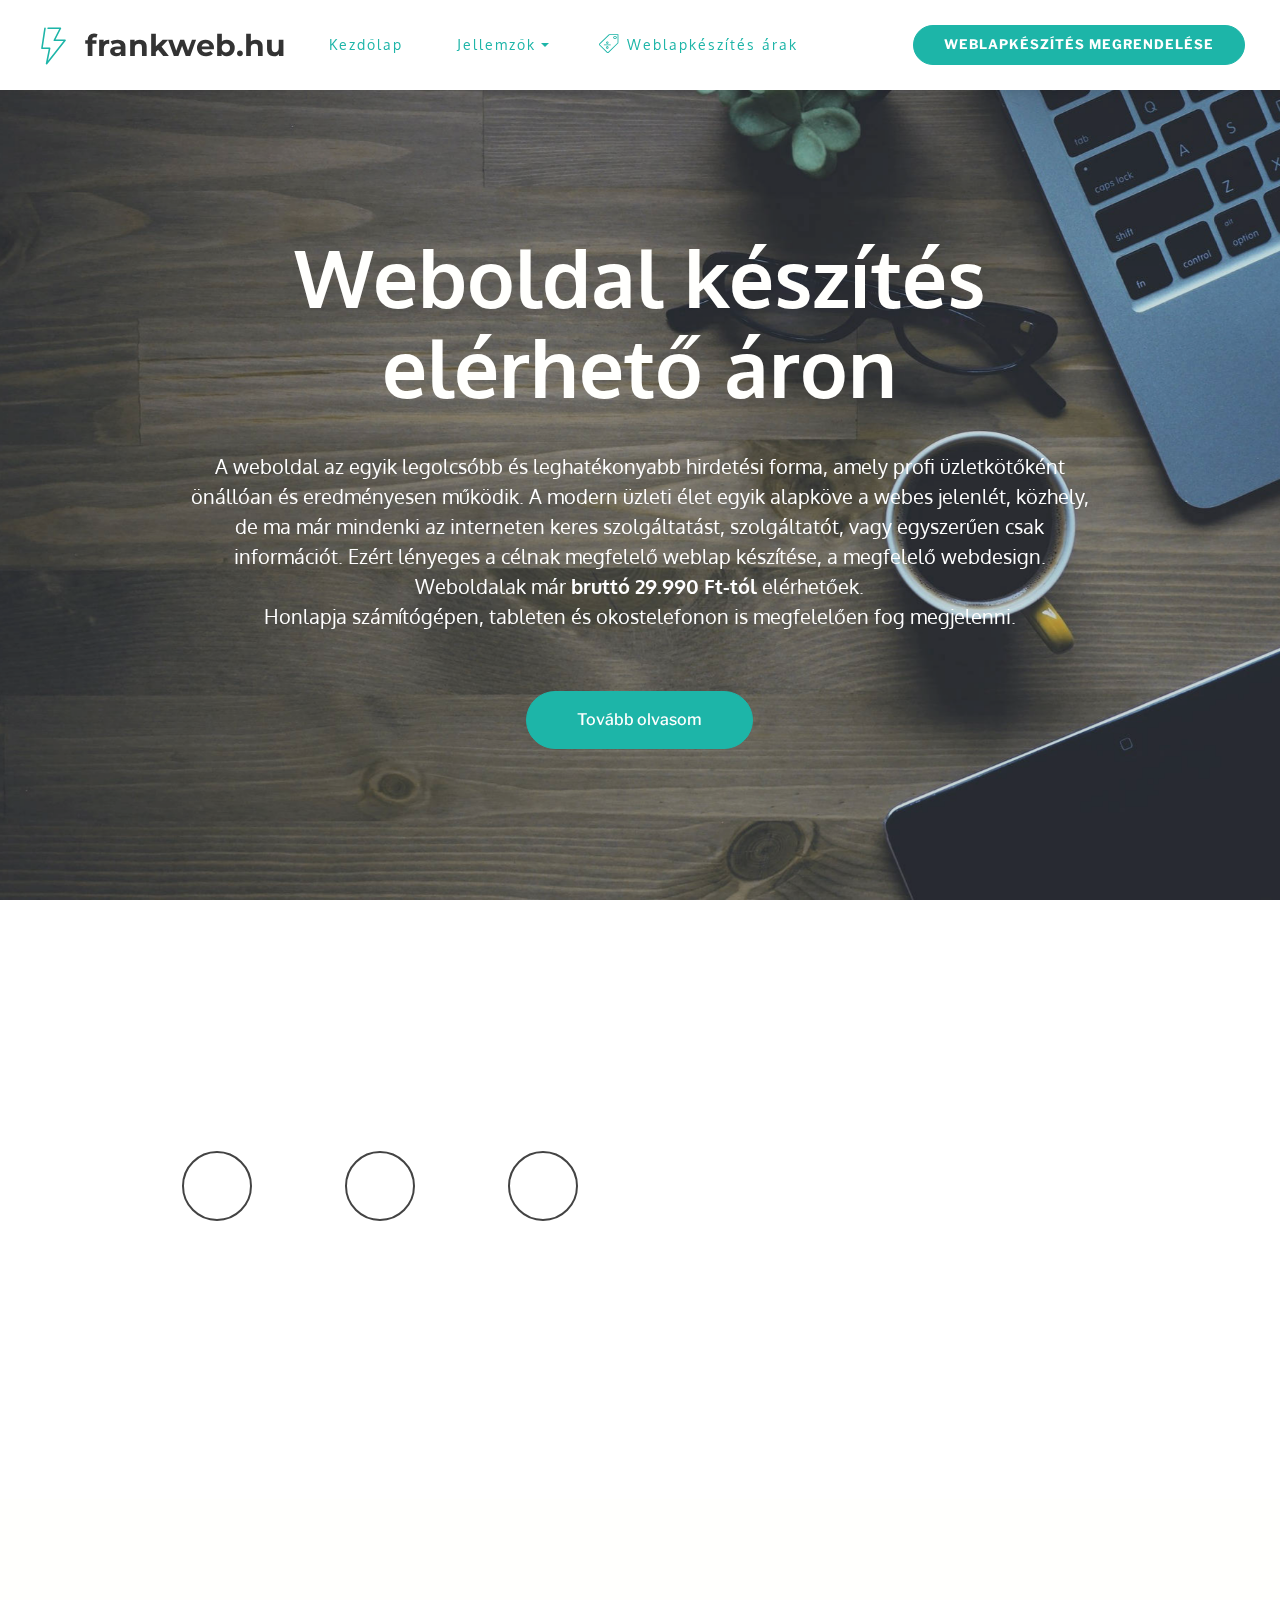
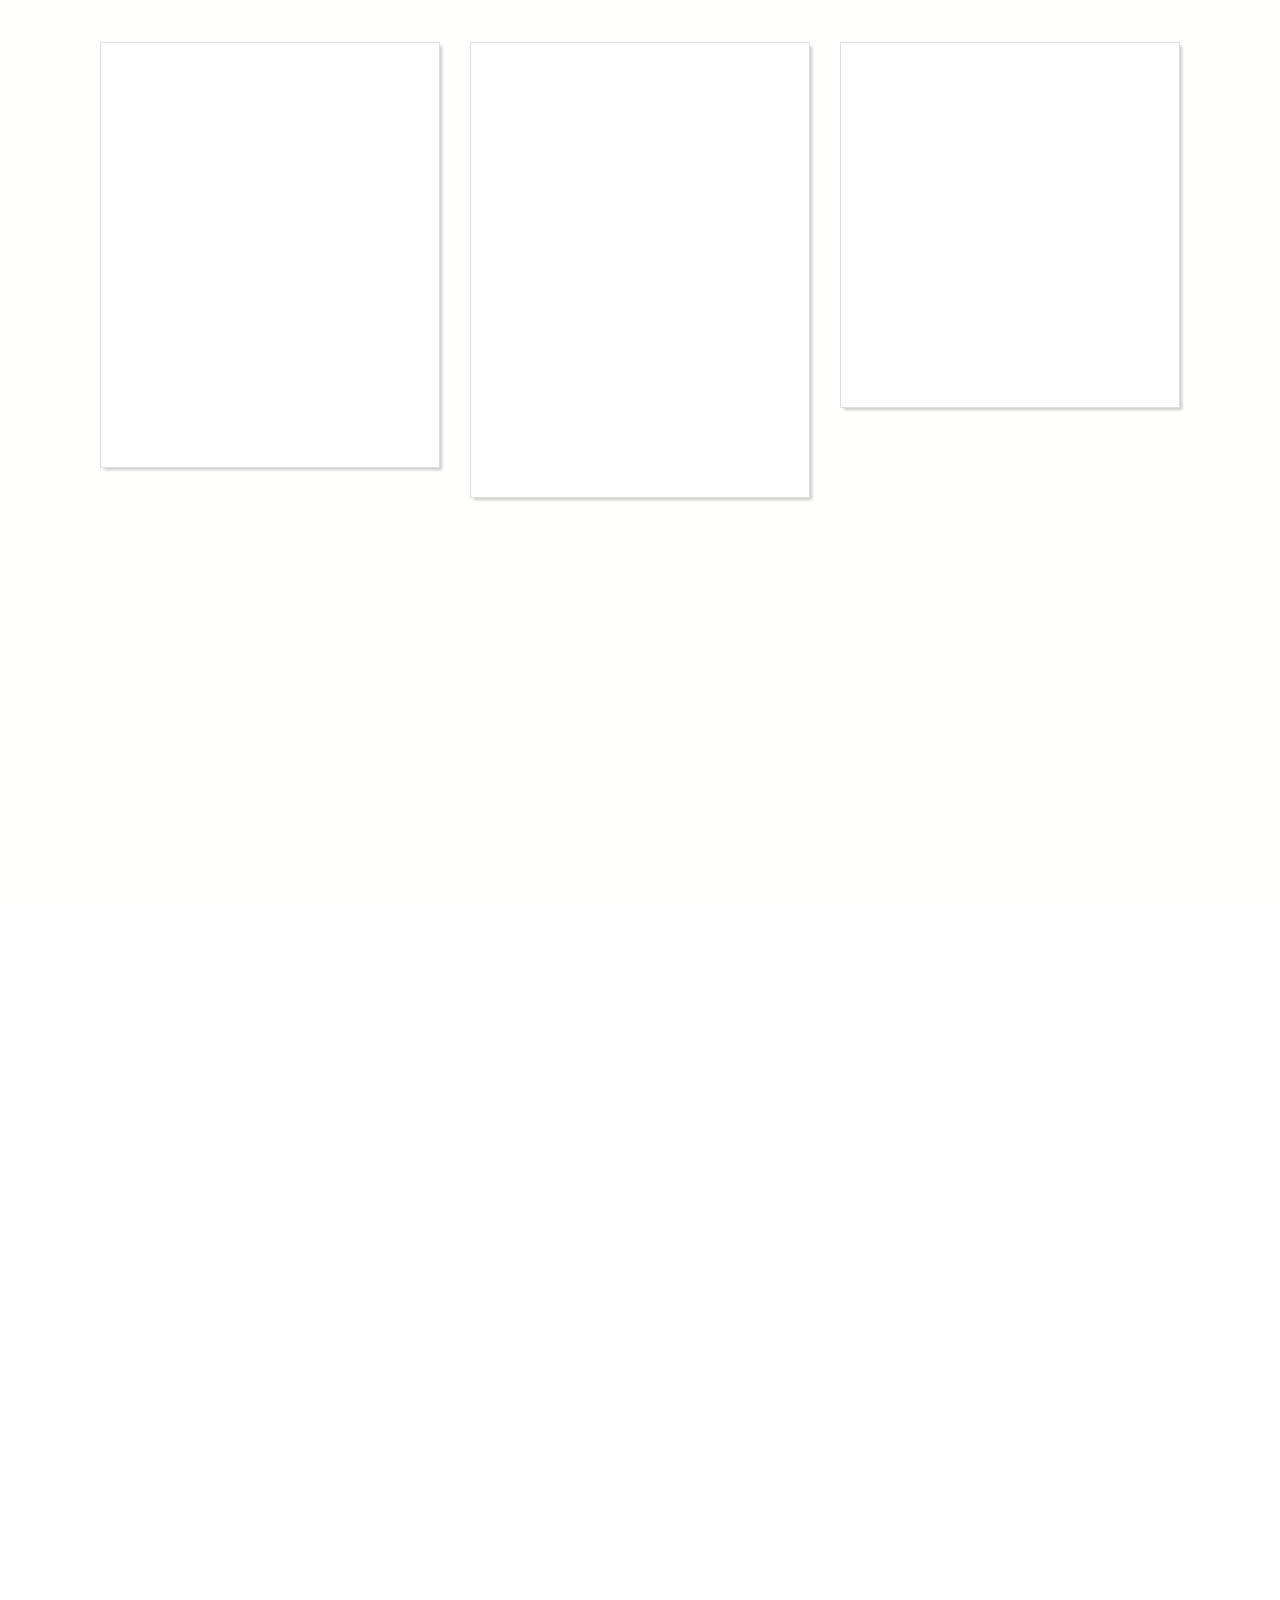
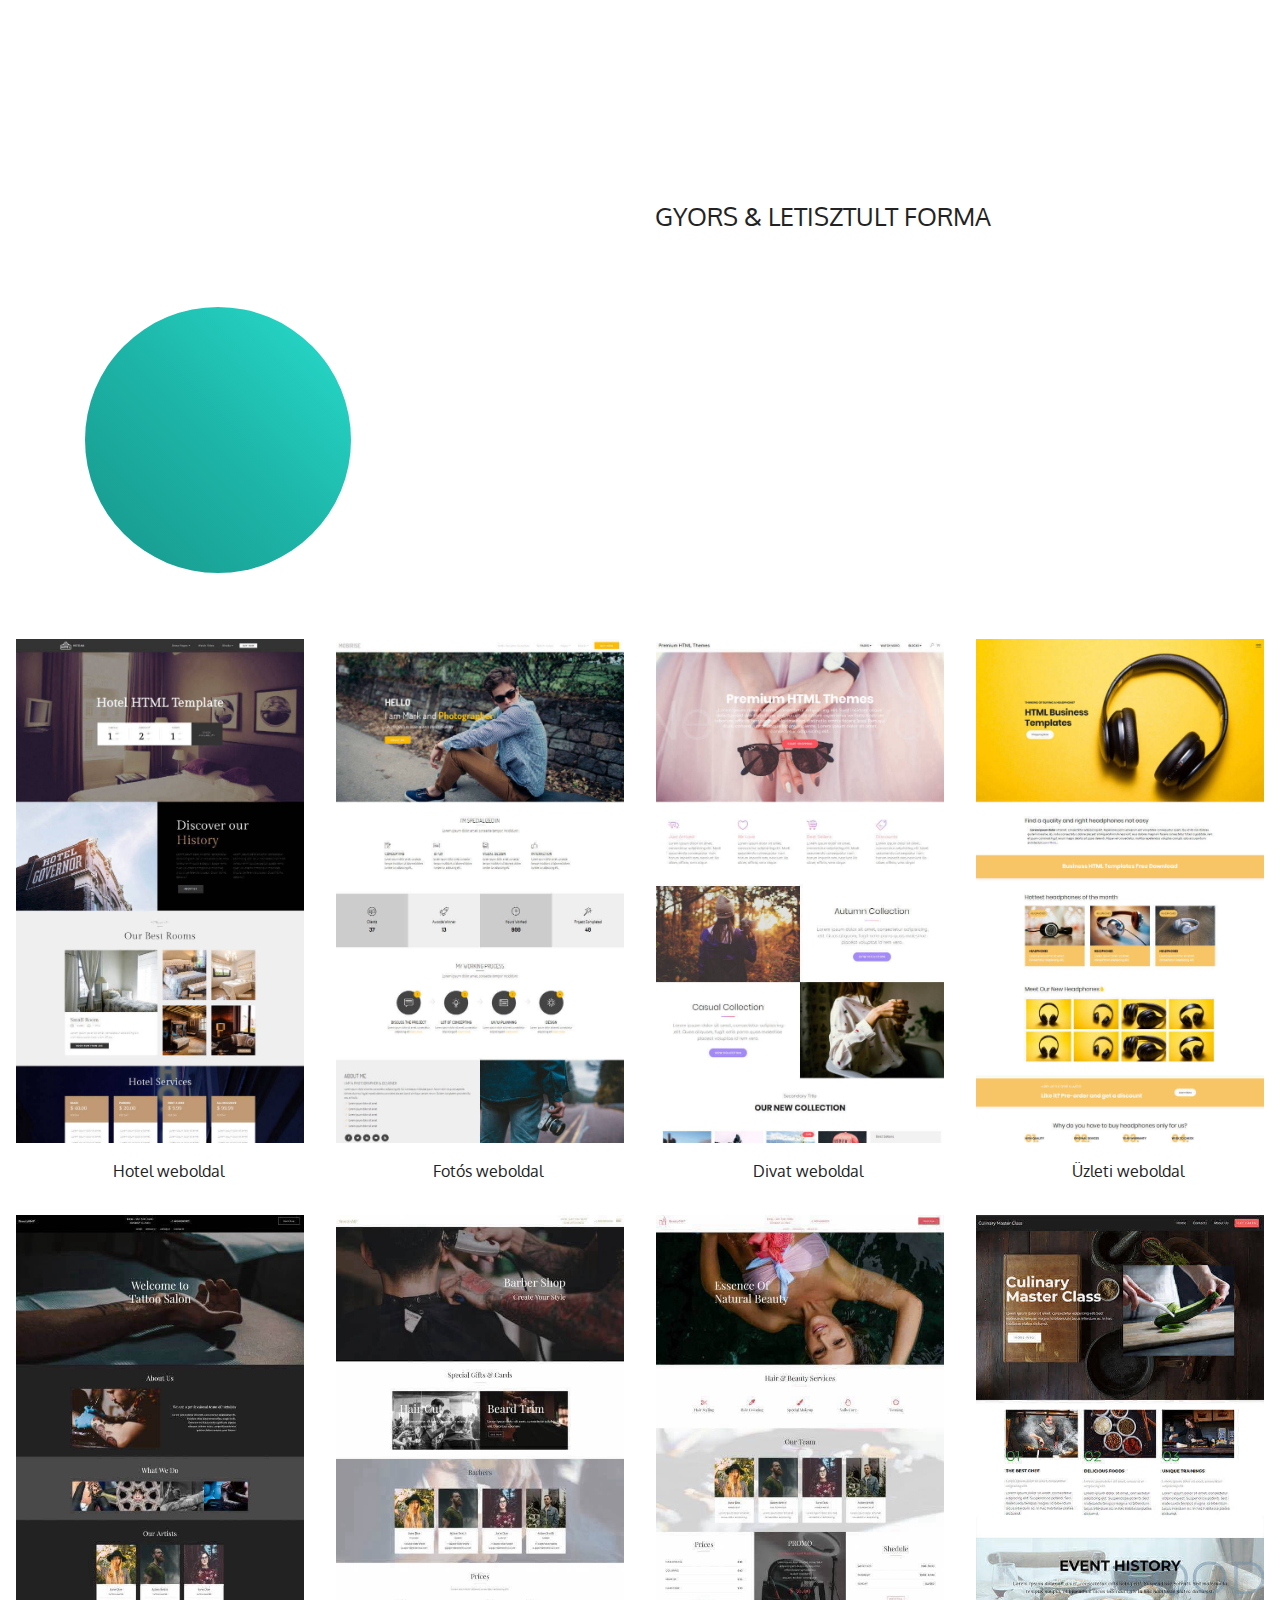
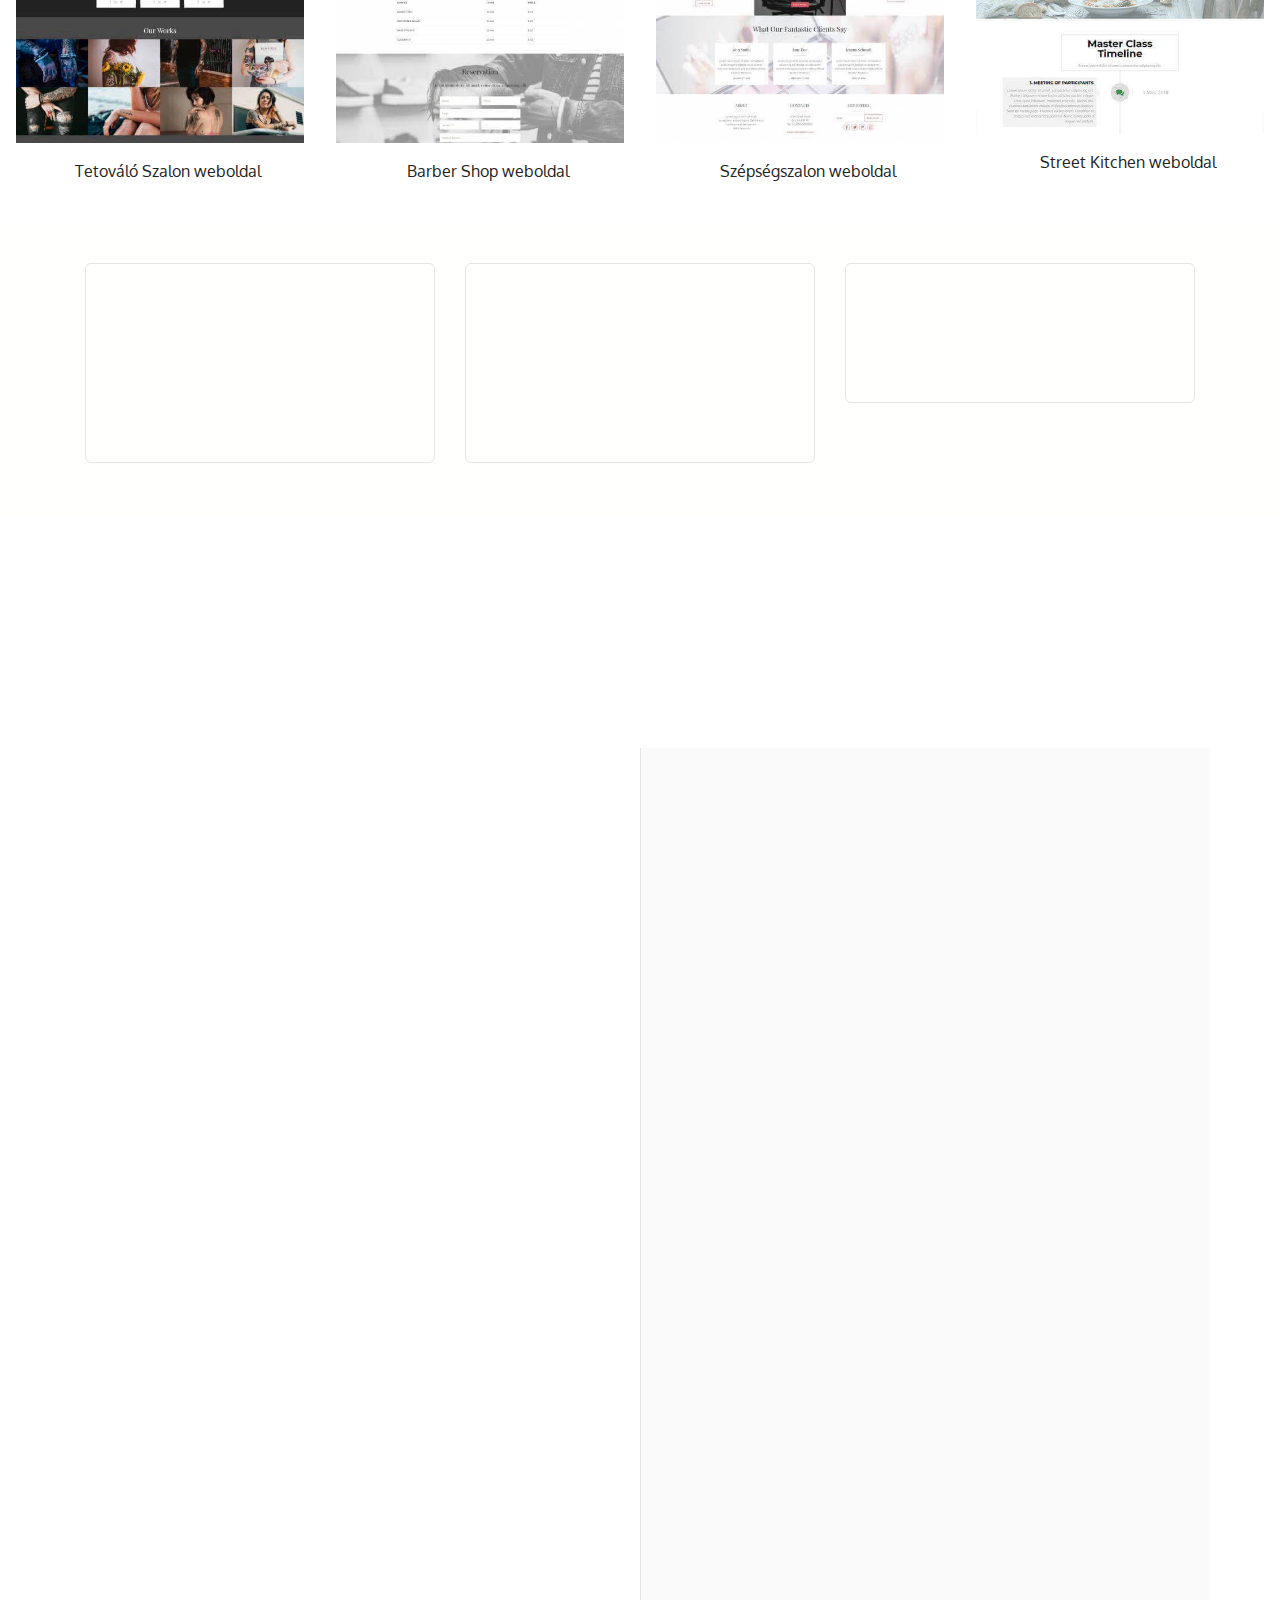
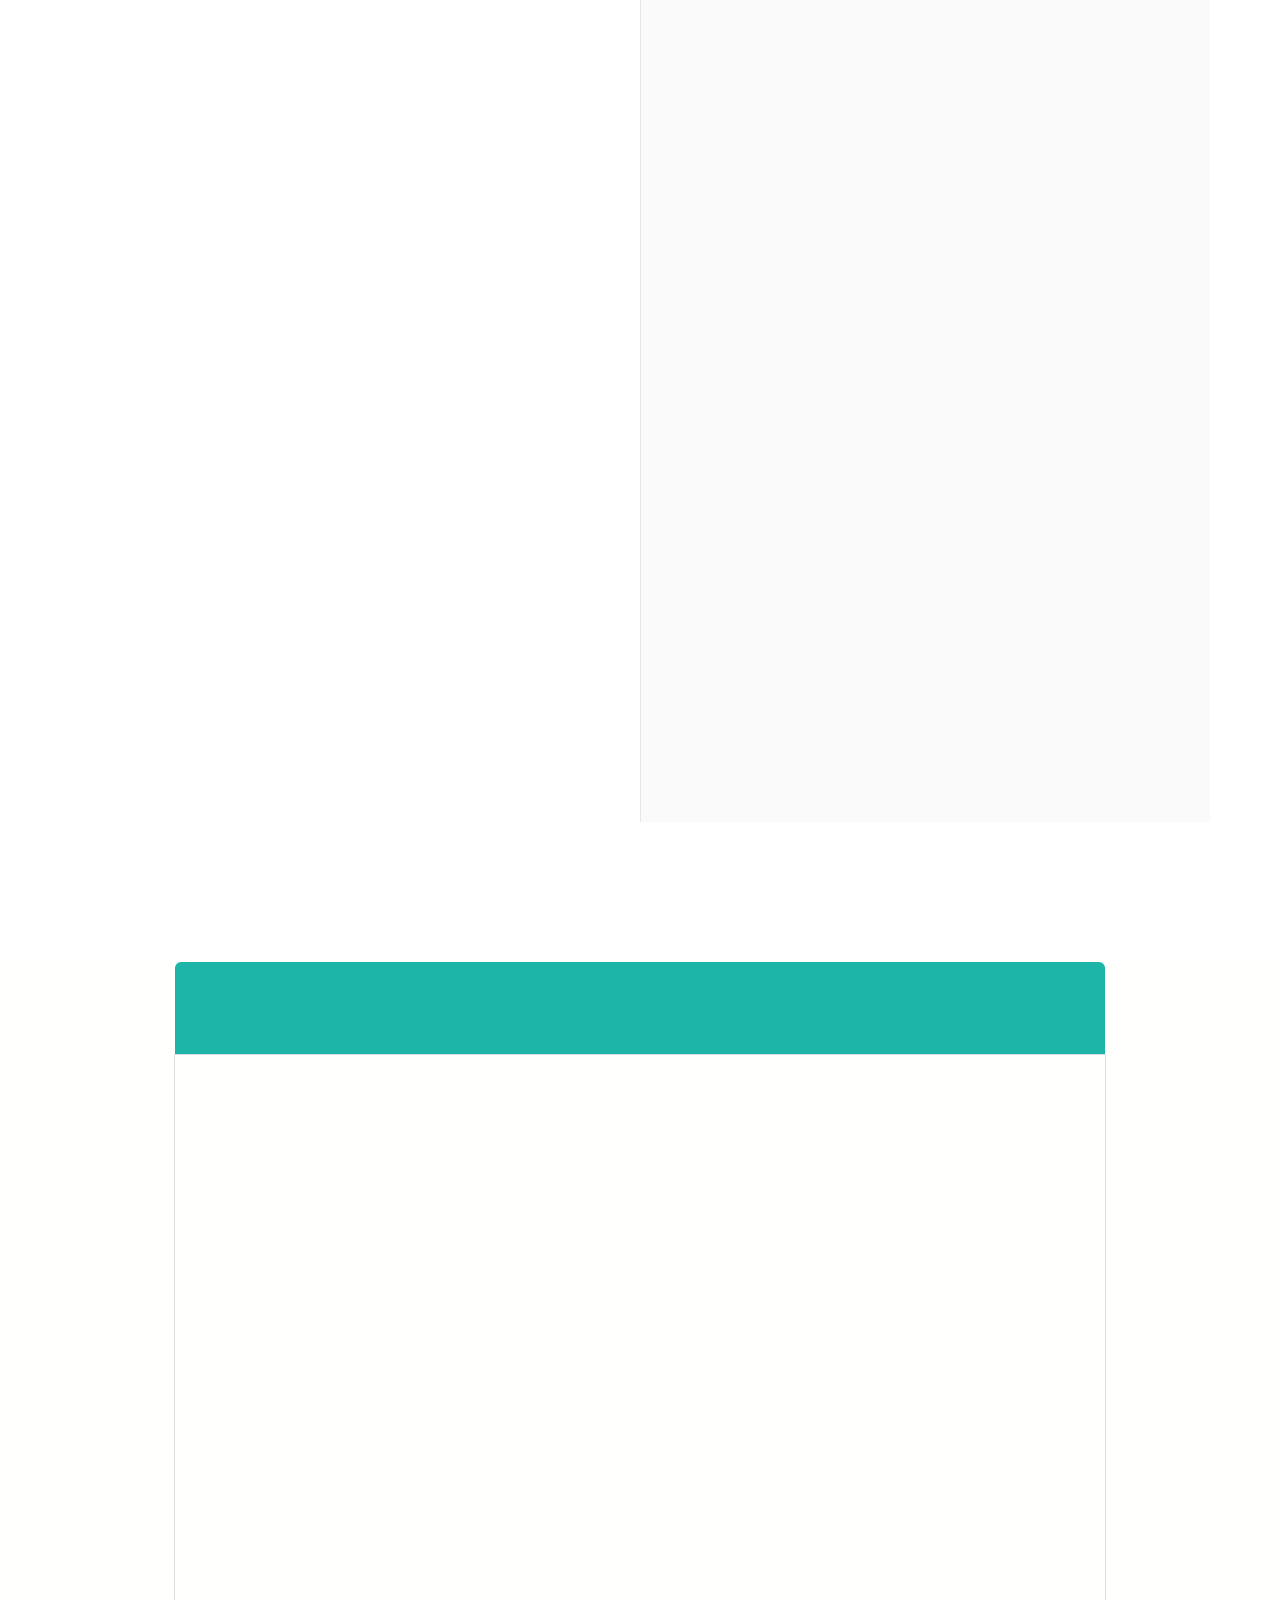
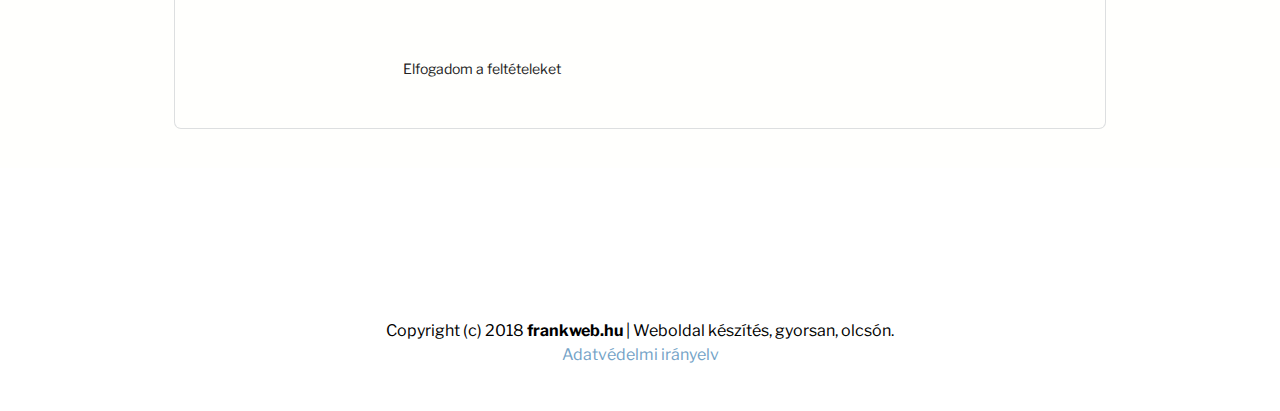
==== commit 6085e2e5: "create github pages" ====
--- a/index.html
+++ b/index.html
@@ -1,4 +1,21 @@
-<!DOCTYPE html>
+<script>
+  window.fbAsyncInit = function() {
+    FB.init({
+      appId            : '546562802429692',
+      autoLogAppEvents : true,
+      xfbml            : true,
+      version          : 'v3.0'
+    });
+  };
+
+  (function(d, s, id){
+     var js, fjs = d.getElementsByTagName(s)[0];
+     if (d.getElementById(id)) {return;}
+     js = d.createElement(s); js.id = id;
+     js.src = "https://connect.facebook.net/hu_HU/sdk.js";
+     fjs.parentNode.insertBefore(js, fjs);
+   }(document, 'script', 'facebook-jssdk'));
+</script><!DOCTYPE html>
 <html >
 <head>
   <!-- Site made with Mobirise Website Builder v4.8.1, https://mobirise.com -->
@@ -22,7 +39,24 @@
   <link rel="stylesheet" href="assets/mobirise/css/mbr-additional.css" type="text/css">
   
   
-  
+  <script>
+  window.fbAsyncInit = function() {
+    FB.init({
+      appId            : '546562802429692',
+      autoLogAppEvents : true,
+      xfbml            : true,
+      version          : 'v3.0'
+    });
+  };
+
+  (function(d, s, id){
+     var js, fjs = d.getElementsByTagName(s)[0];
+     if (d.getElementById(id)) {return;}
+     js = d.createElement(s); js.id = id;
+     js.src = "https://connect.facebook.net/hu_HU/sdk.js";
+     fjs.parentNode.insertBefore(js, fjs);
+   }(document, 'script', 'facebook-jssdk'));
+</script>
 </head>
 <body>
   <section class="menu1" id="menu1-0" data-rv-view="0">
@@ -643,7 +677,7 @@
 
                     <form action="https://mobirise.com/" method="post" data-form-title="DOLGOZZUNK EGYÜTT">
 
-                        <input type="hidden" value="XcaESfPdVZApeKfUI5xRzVpVCN6Ym6cTEv2biWAr6GOME3M/yqi7PYFQcYE0JhfrRxeJoOpi0RWWNeiUjg171dY3jFk9QJEubmVu2lYeluga3yuiQirE2dKeQSGMIfYh" data-form-email="true">
+                        <input type="hidden" value="gwa7Ko3qGYag7kBNCHPwCL6q84E331LAtFo8OEjTE84dsAYRpyEJjyzbs++bqQxlBazxirGy7B8a1gTGDpTeZeobDvHs51c0D4mBPcUTyh9vG3QbDA9hyF+929CA82fB" data-form-email="true">
 
                         <div class="col-xs-12 col-md-8 col-md-offset-2 form-wrap">
 
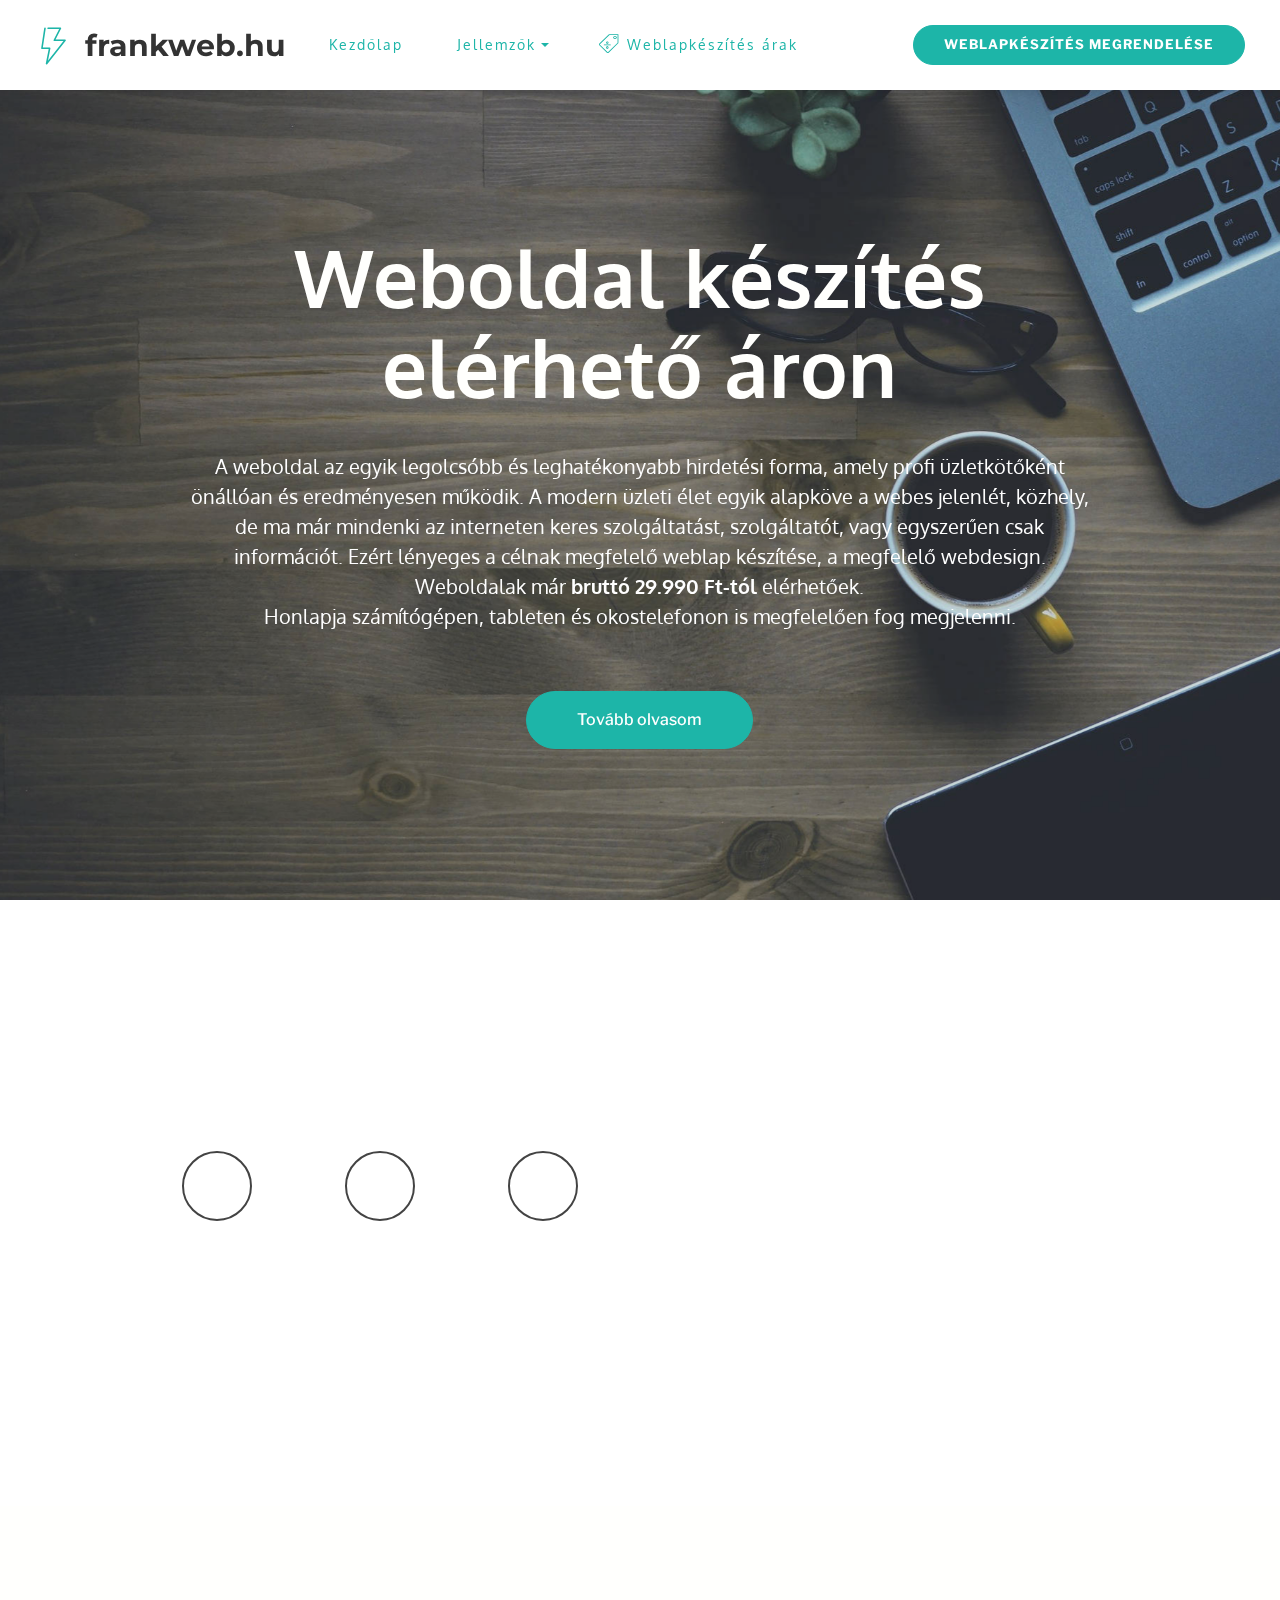
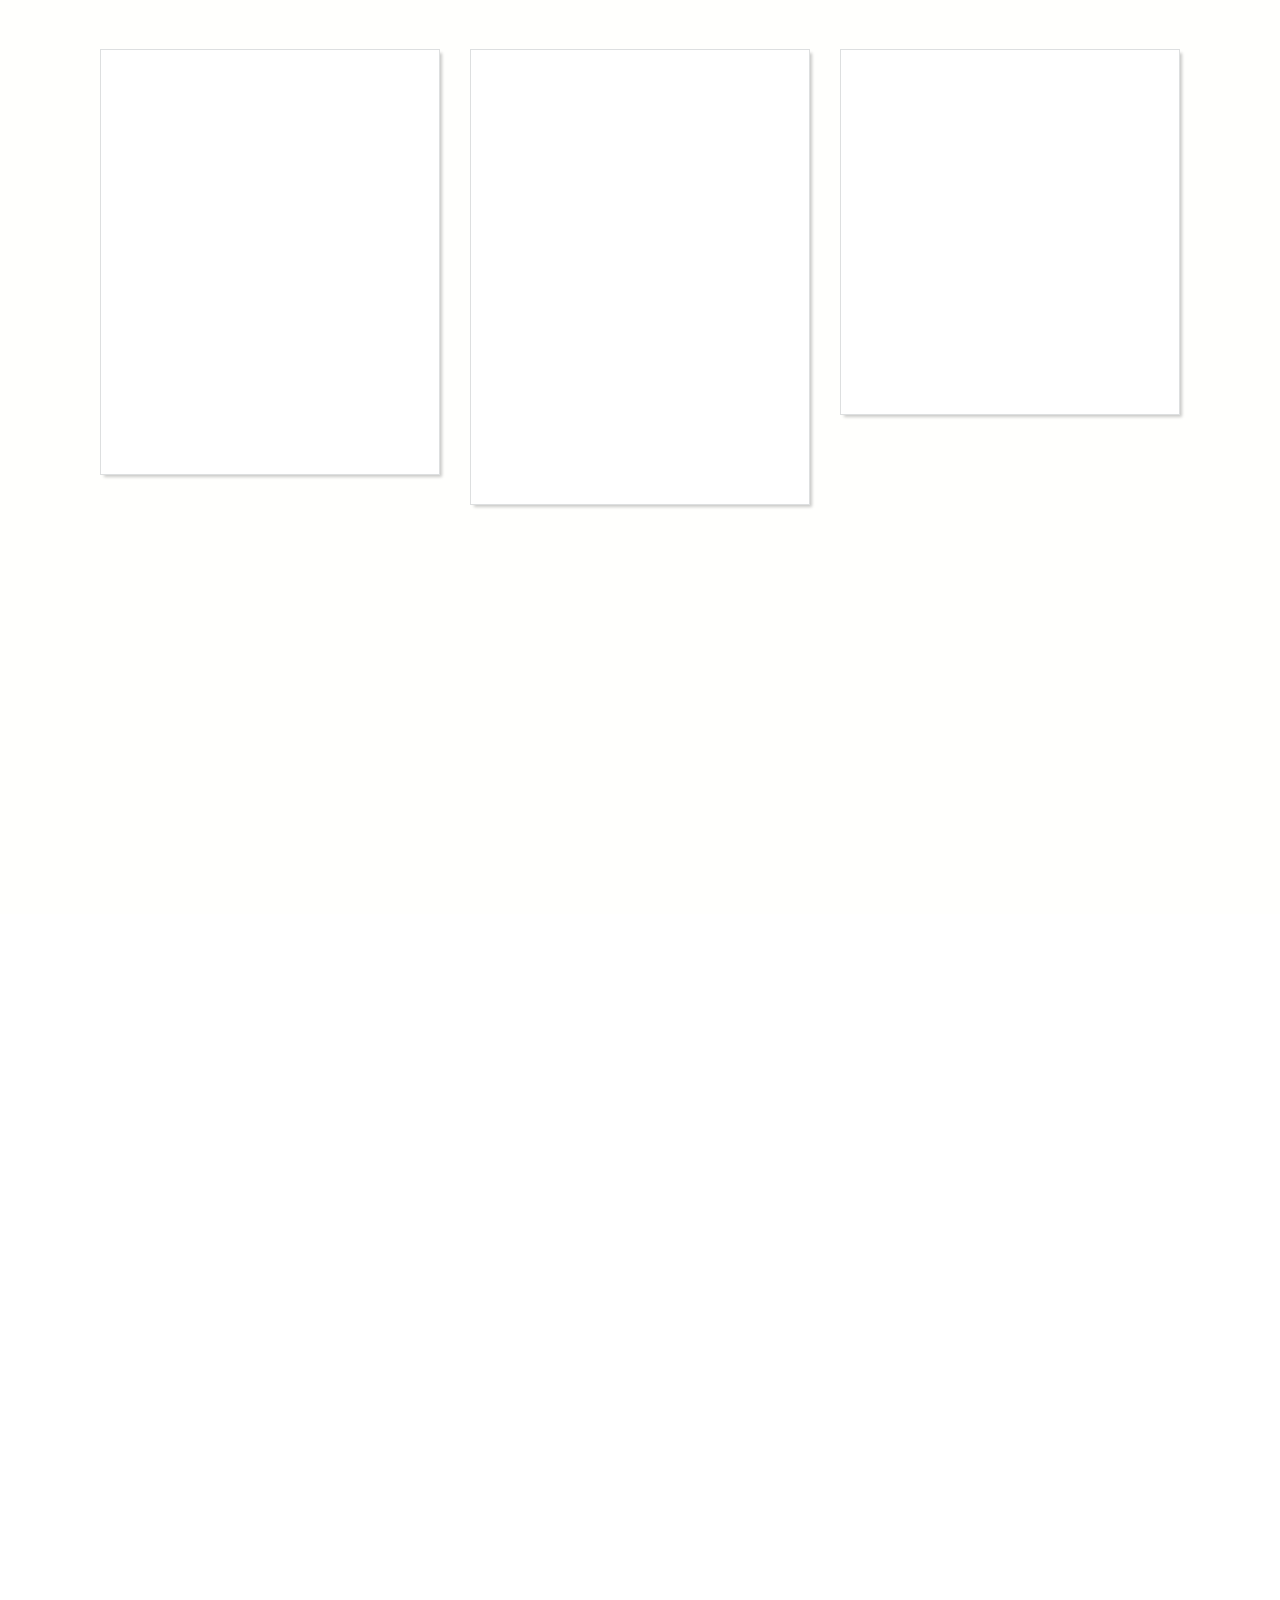
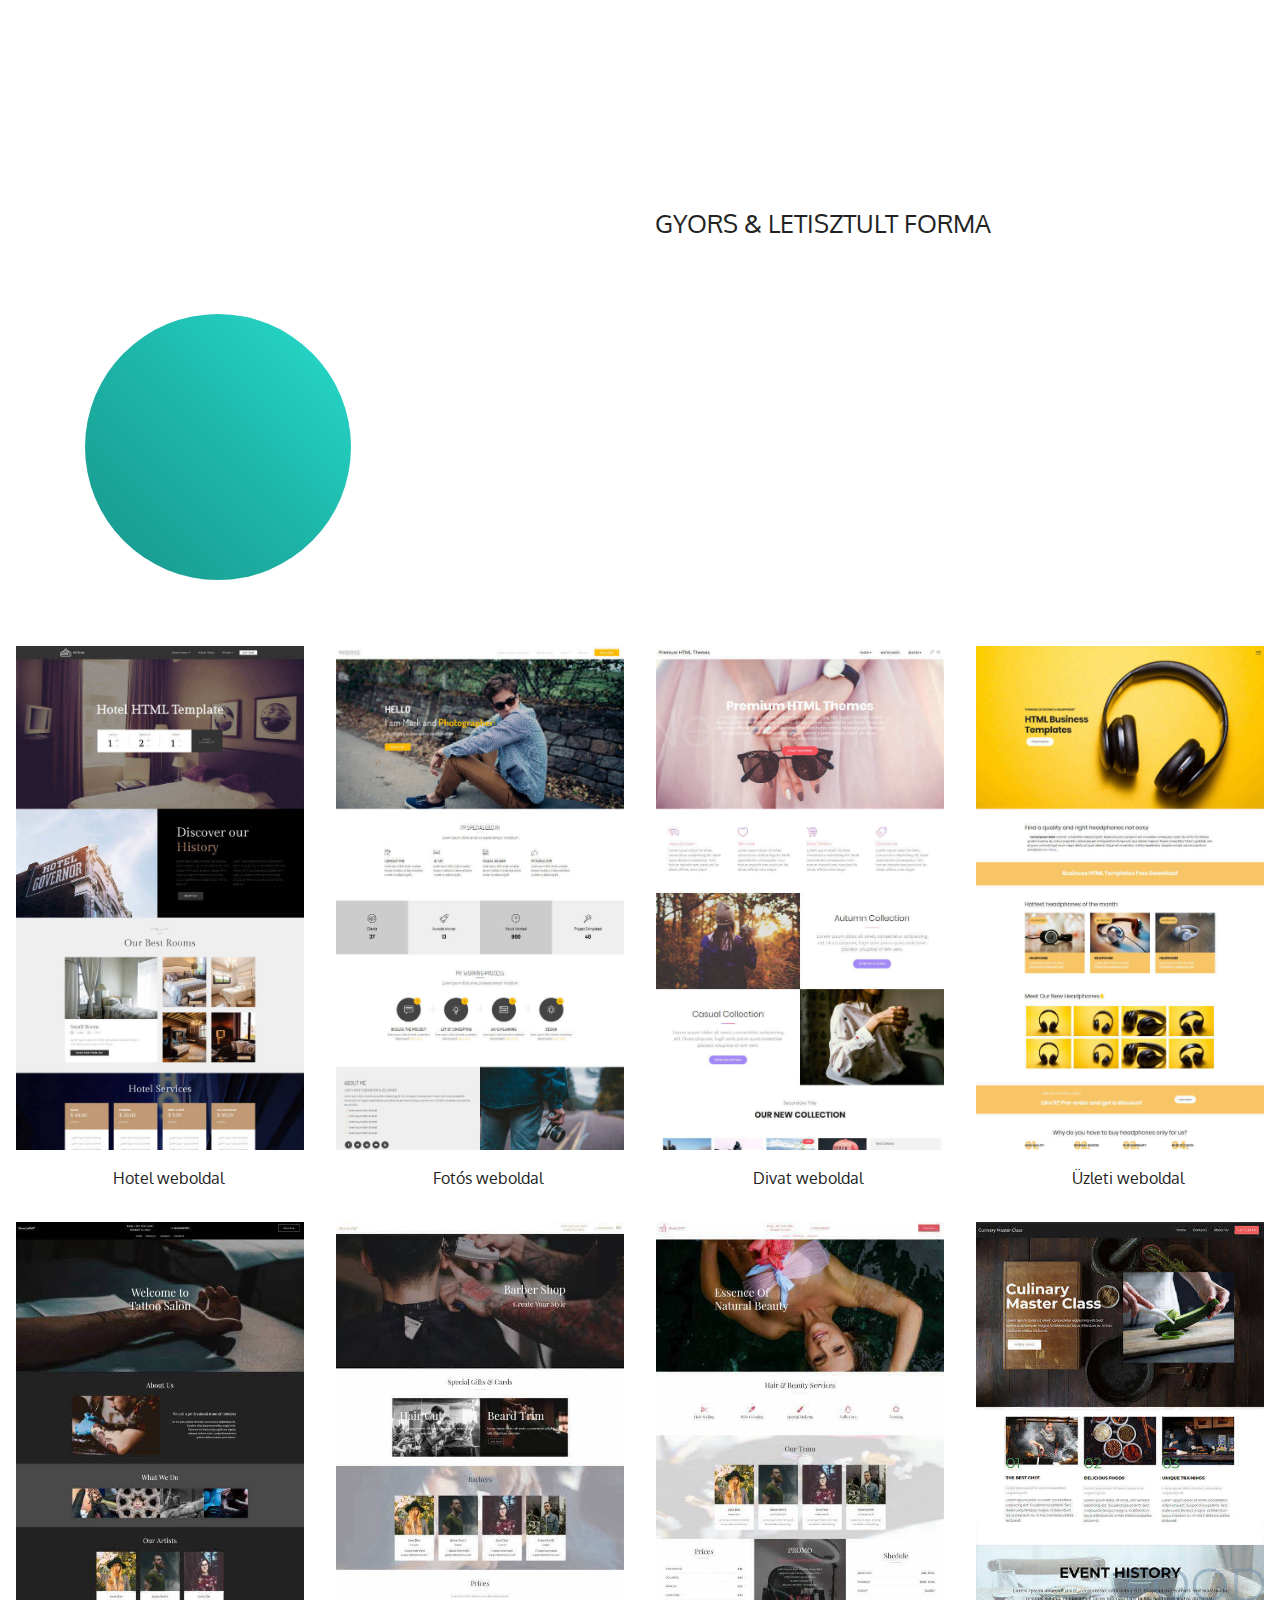
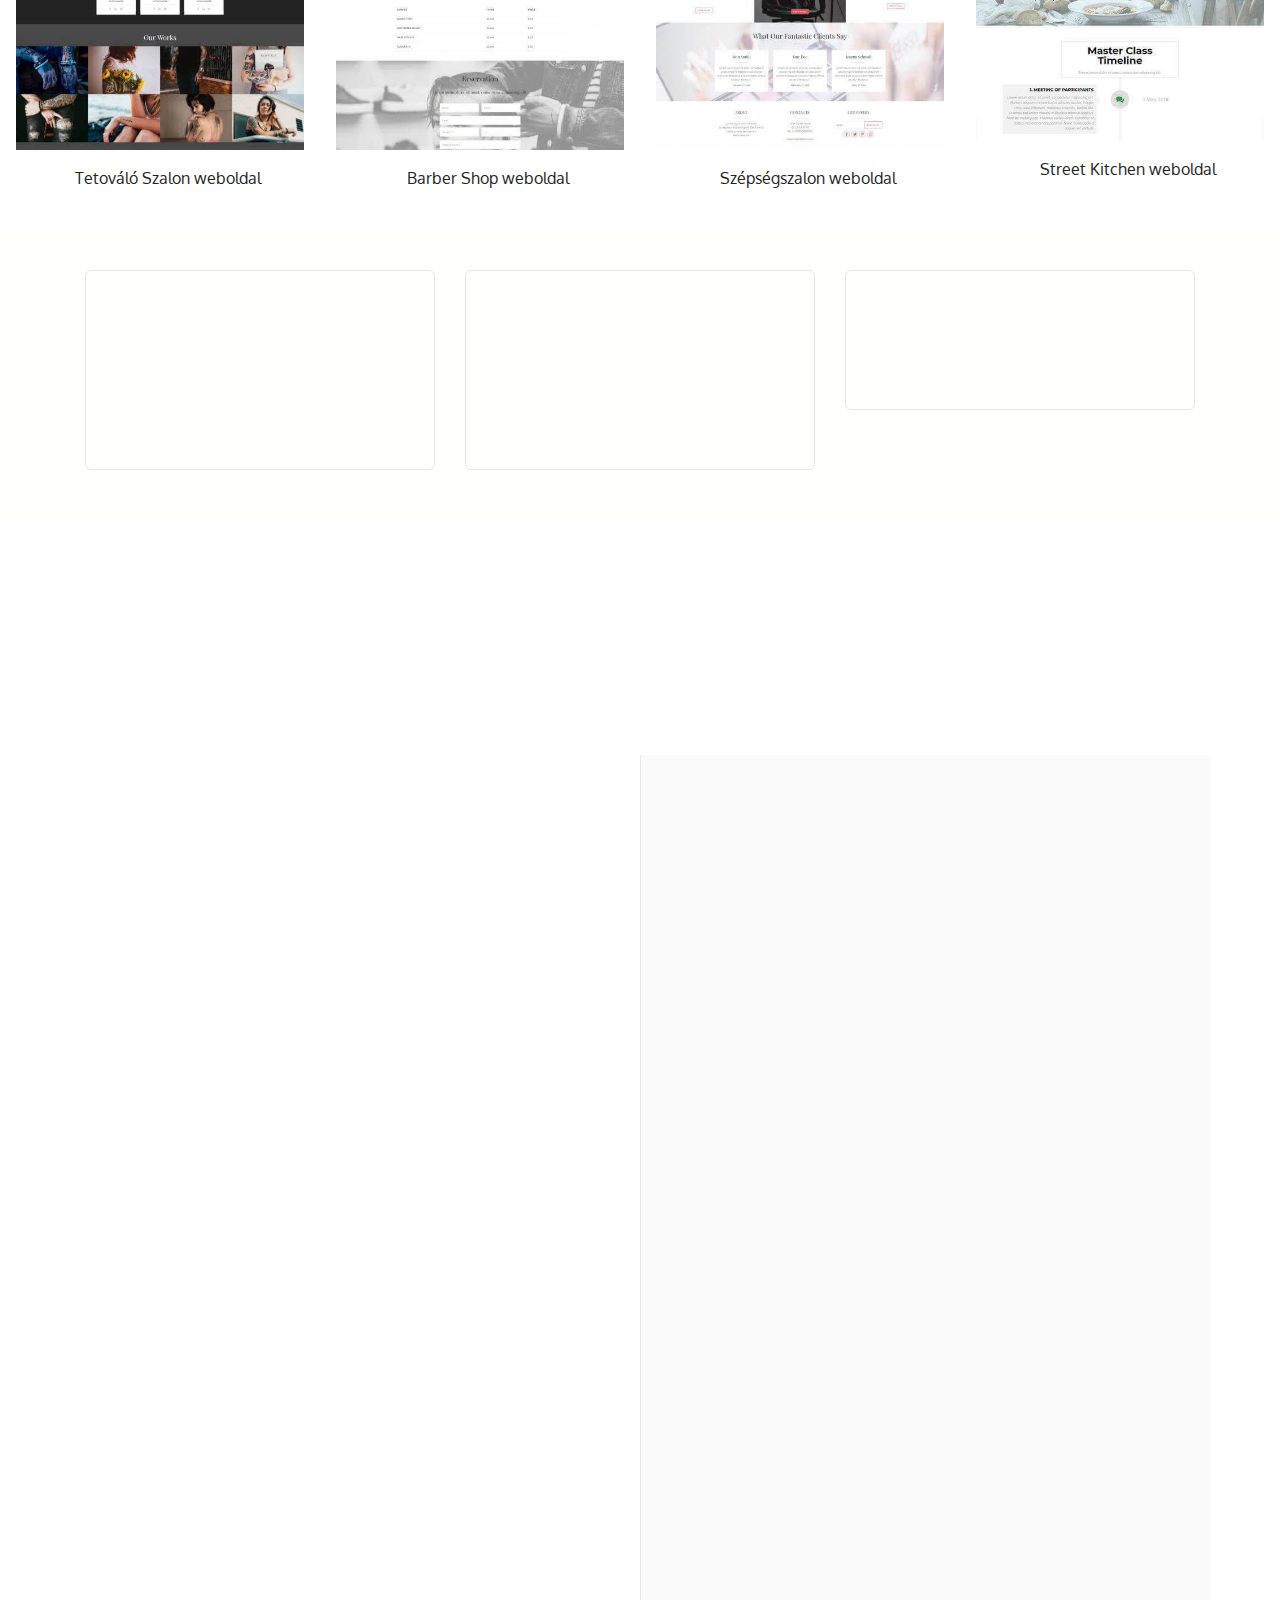
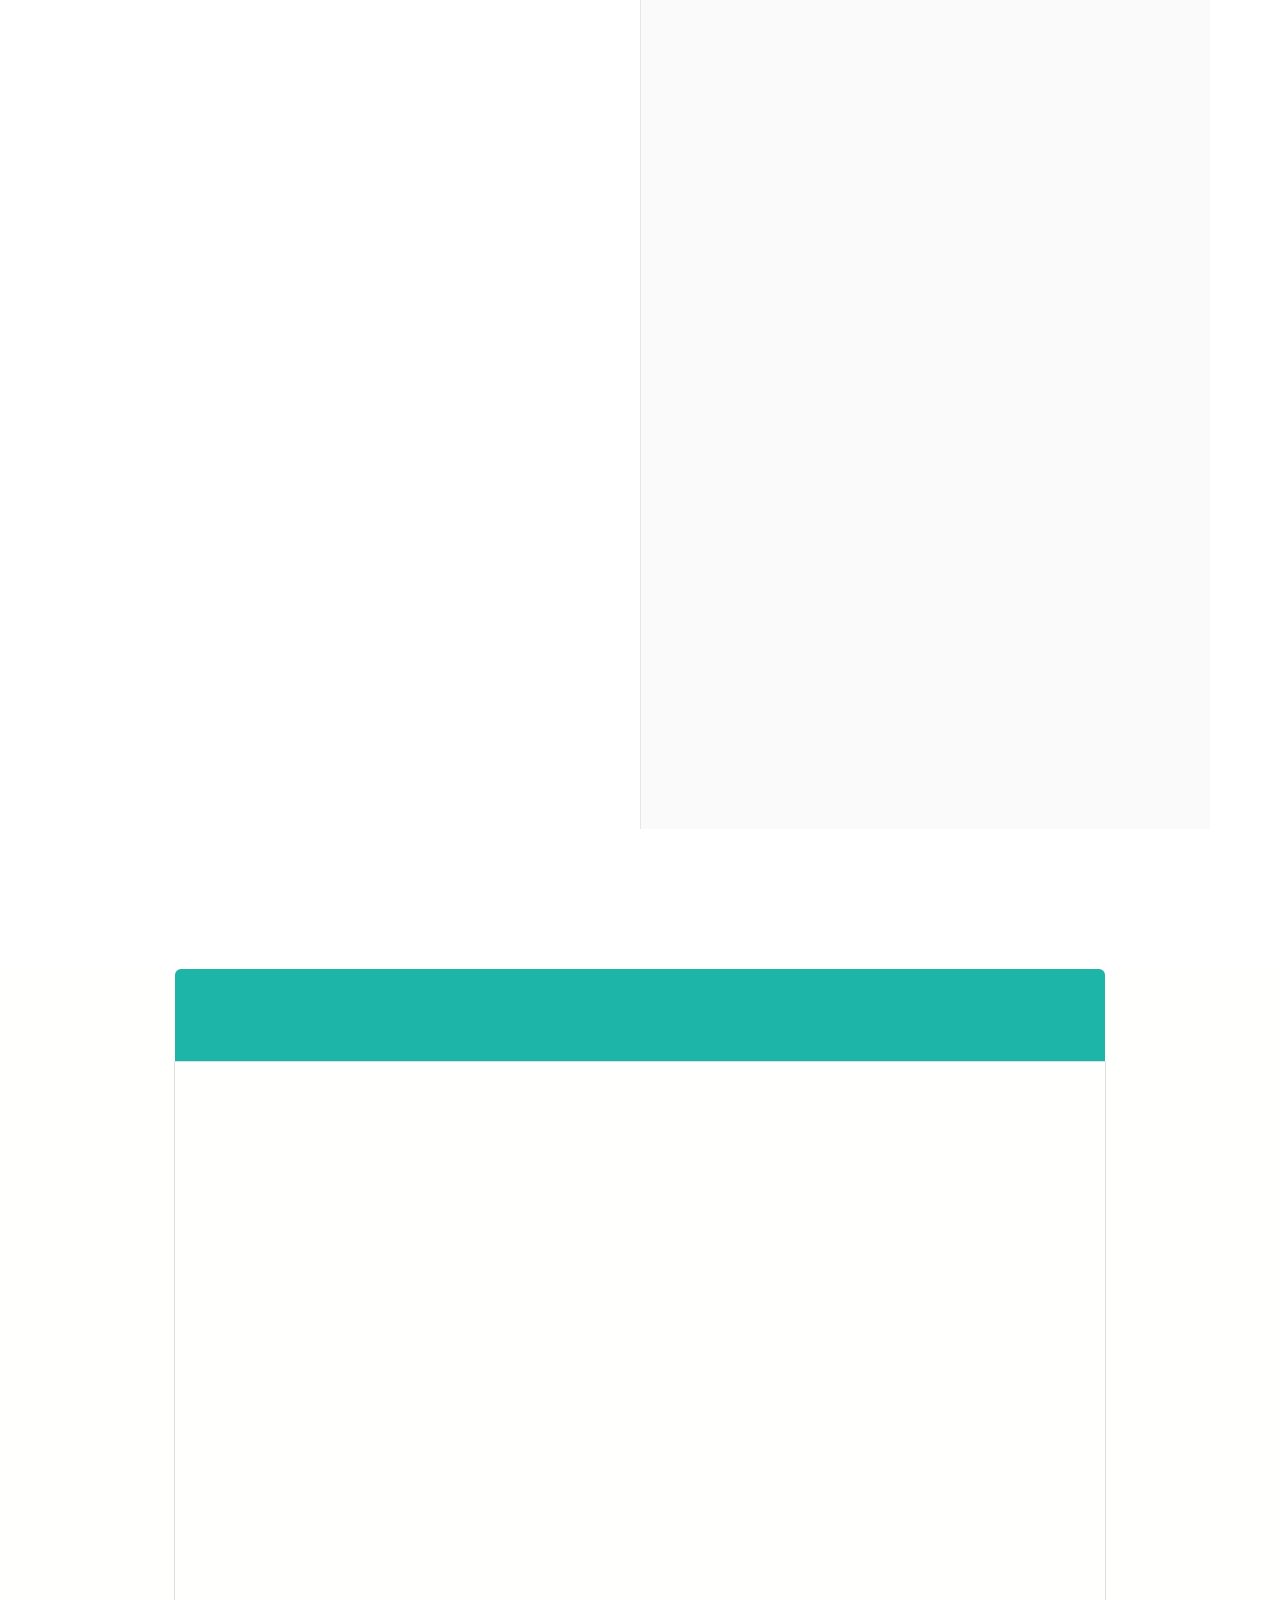
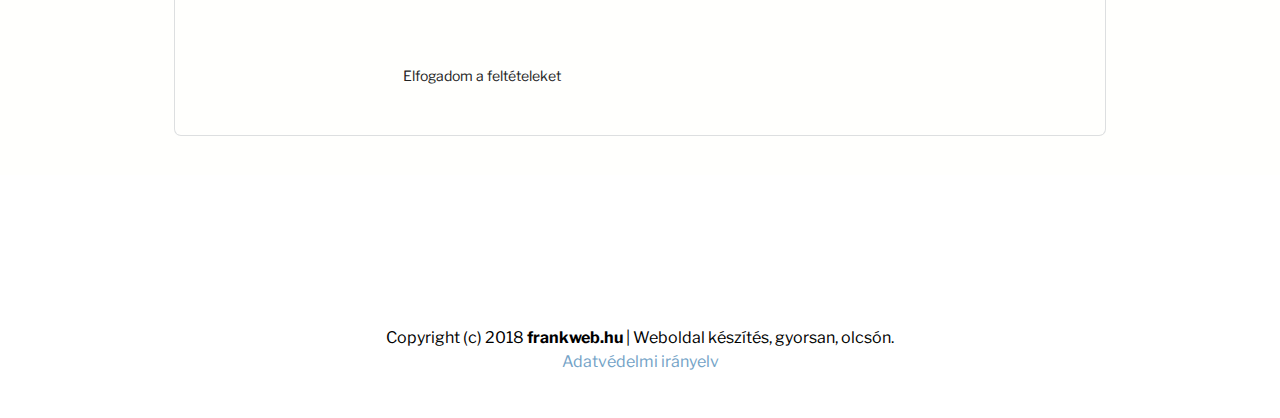
==== commit f6569d09: "create github pages" ====
--- a/index.html
+++ b/index.html
@@ -1,21 +1,4 @@
-<script>
-  window.fbAsyncInit = function() {
-    FB.init({
-      appId            : '546562802429692',
-      autoLogAppEvents : true,
-      xfbml            : true,
-      version          : 'v3.0'
-    });
-  };
-
-  (function(d, s, id){
-     var js, fjs = d.getElementsByTagName(s)[0];
-     if (d.getElementById(id)) {return;}
-     js = d.createElement(s); js.id = id;
-     js.src = "https://connect.facebook.net/hu_HU/sdk.js";
-     fjs.parentNode.insertBefore(js, fjs);
-   }(document, 'script', 'facebook-jssdk'));
-</script><!DOCTYPE html>
+<!DOCTYPE html>
 <html >
 <head>
   <!-- Site made with Mobirise Website Builder v4.8.1, https://mobirise.com -->
@@ -39,24 +22,7 @@
   <link rel="stylesheet" href="assets/mobirise/css/mbr-additional.css" type="text/css">
   
   
-  <script>
-  window.fbAsyncInit = function() {
-    FB.init({
-      appId            : '546562802429692',
-      autoLogAppEvents : true,
-      xfbml            : true,
-      version          : 'v3.0'
-    });
-  };
-
-  (function(d, s, id){
-     var js, fjs = d.getElementsByTagName(s)[0];
-     if (d.getElementById(id)) {return;}
-     js = d.createElement(s); js.id = id;
-     js.src = "https://connect.facebook.net/hu_HU/sdk.js";
-     fjs.parentNode.insertBefore(js, fjs);
-   }(document, 'script', 'facebook-jssdk'));
-</script>
+  
 </head>
 <body>
   <section class="menu1" id="menu1-0" data-rv-view="0">
@@ -677,7 +643,7 @@
 
                     <form action="https://mobirise.com/" method="post" data-form-title="DOLGOZZUNK EGYÜTT">
 
-                        <input type="hidden" value="gwa7Ko3qGYag7kBNCHPwCL6q84E331LAtFo8OEjTE84dsAYRpyEJjyzbs++bqQxlBazxirGy7B8a1gTGDpTeZeobDvHs51c0D4mBPcUTyh9vG3QbDA9hyF+929CA82fB" data-form-email="true">
+                        <input type="hidden" value="PR1tCSz3kZXmd/0JoDAqCUDdcWAQeK+QER/tA8jlBIb+6mQLmY3hljQXVQIIC8D1XE2yYQPNB7XiaF1P4uWijeP40YM0jp3XmuDC83GlcqjxIVRwm1BBrF6SdfsAjfXO" data-form-email="true">
 
                         <div class="col-xs-12 col-md-8 col-md-offset-2 form-wrap">
 
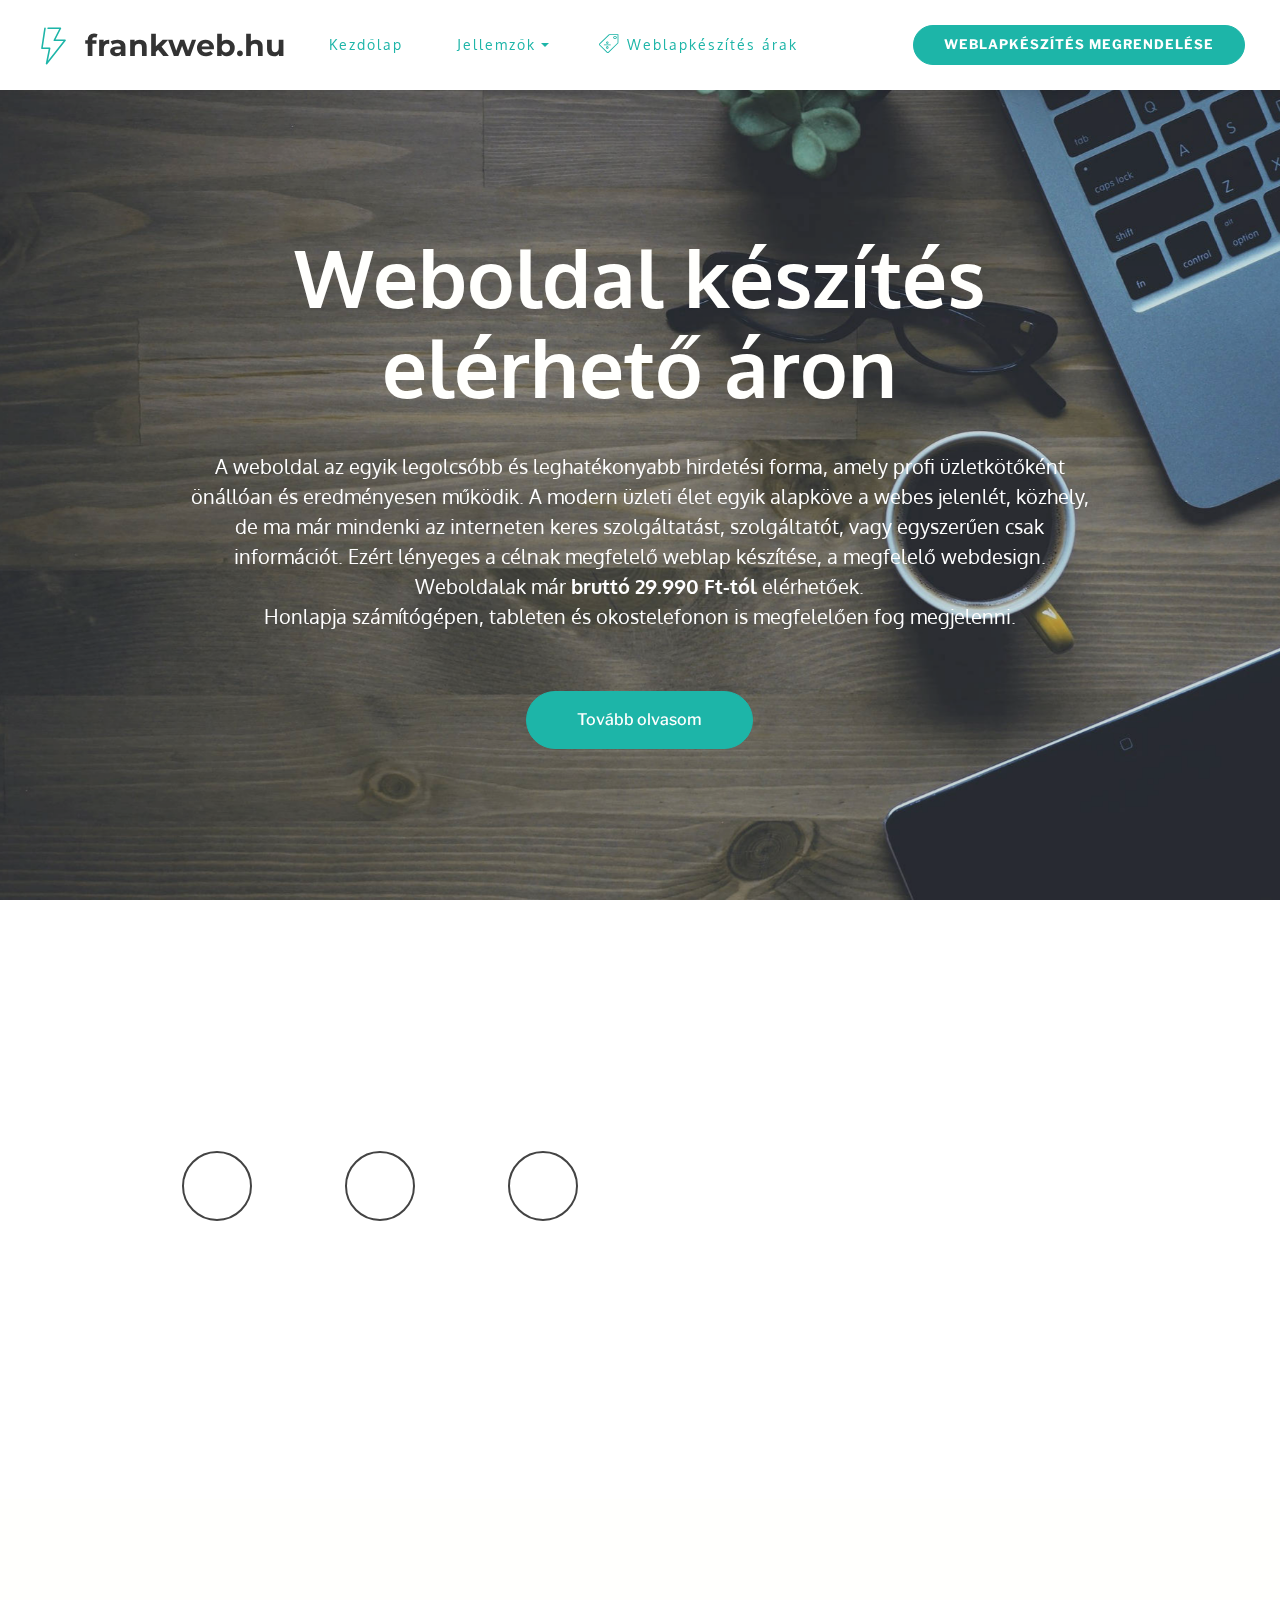
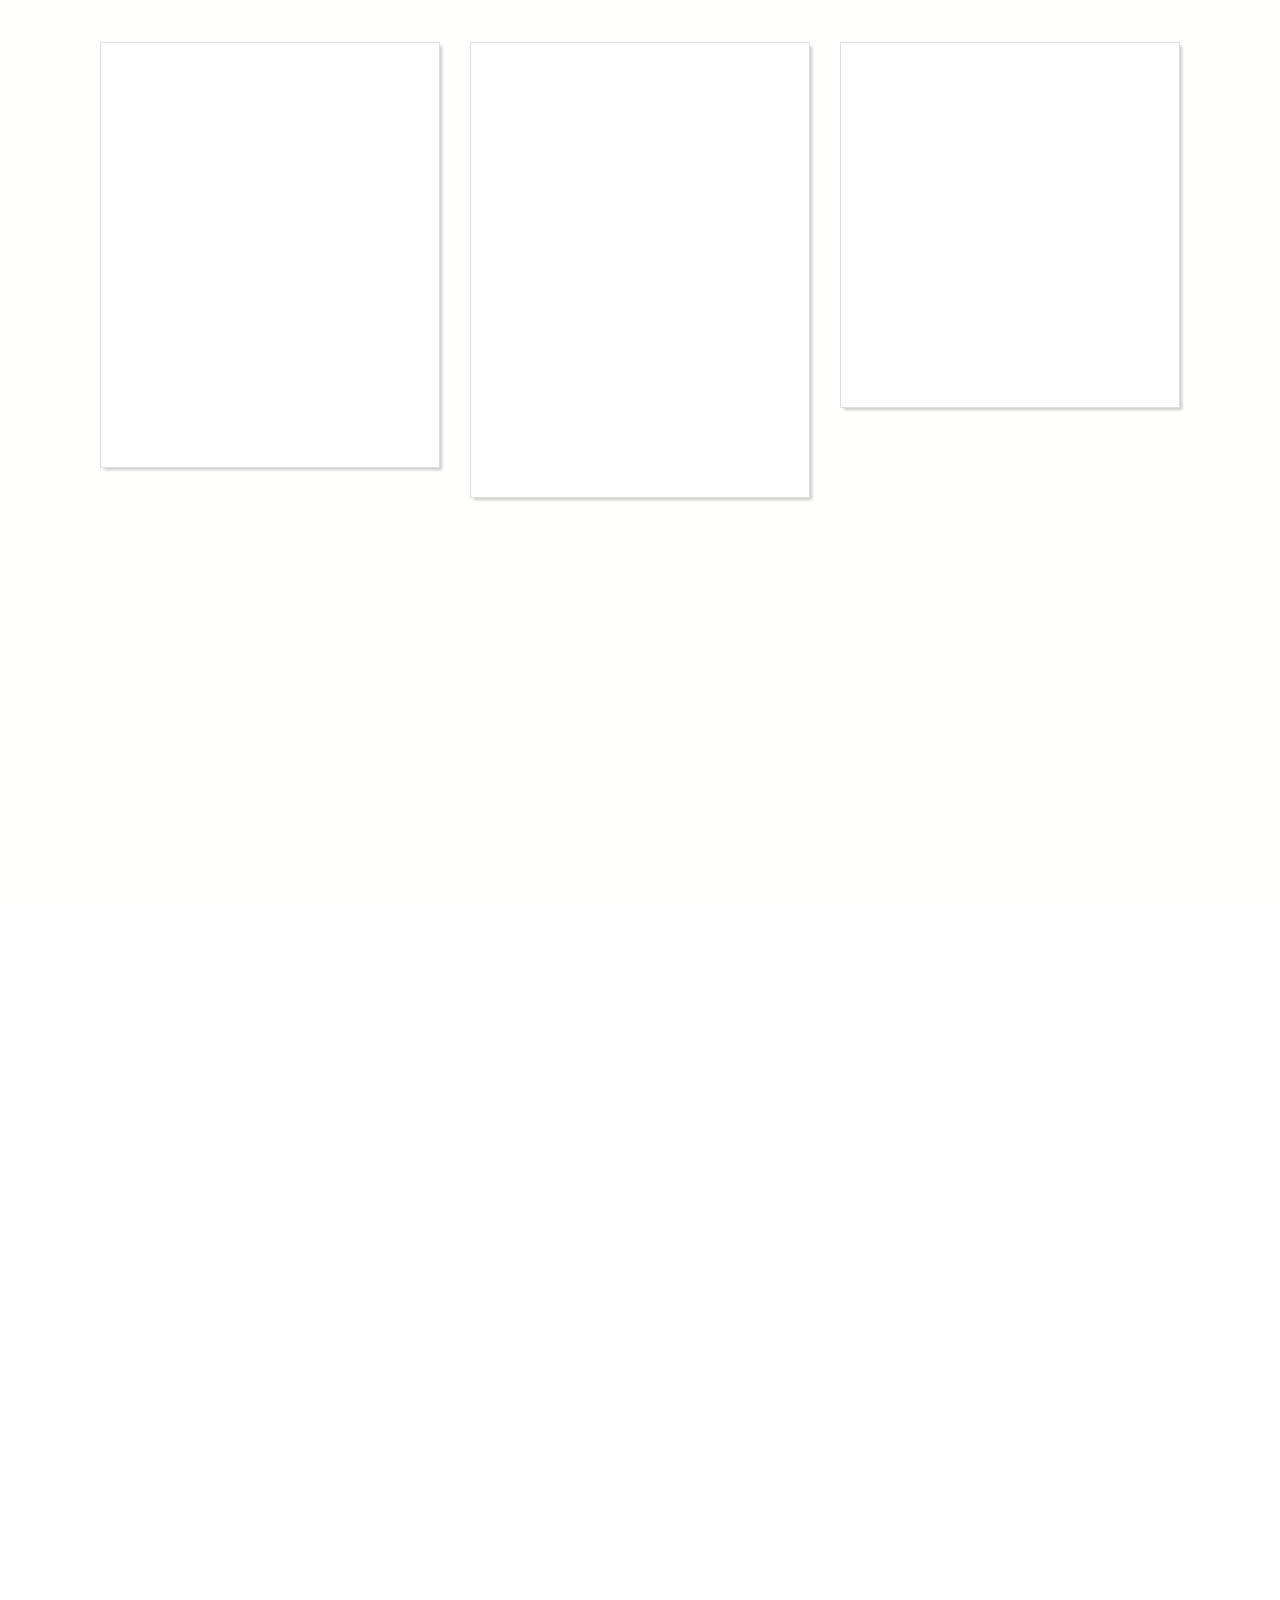
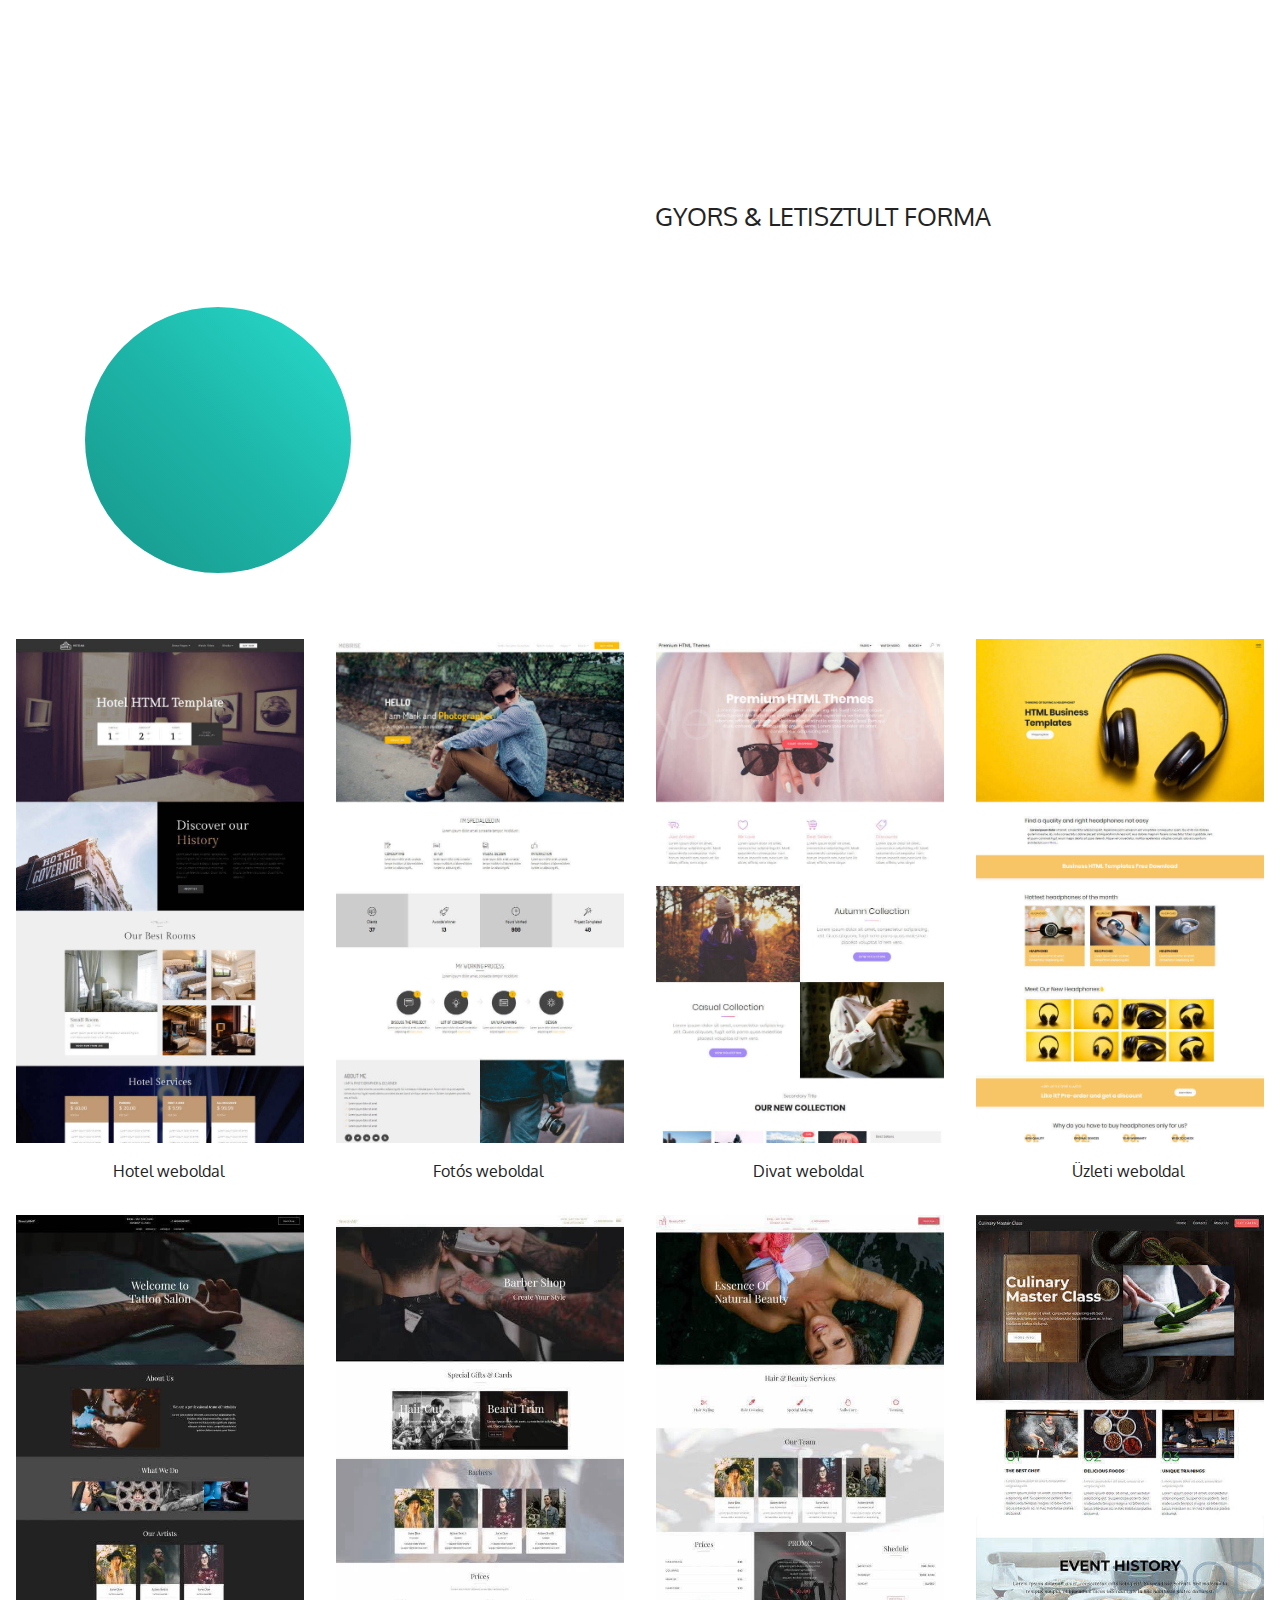
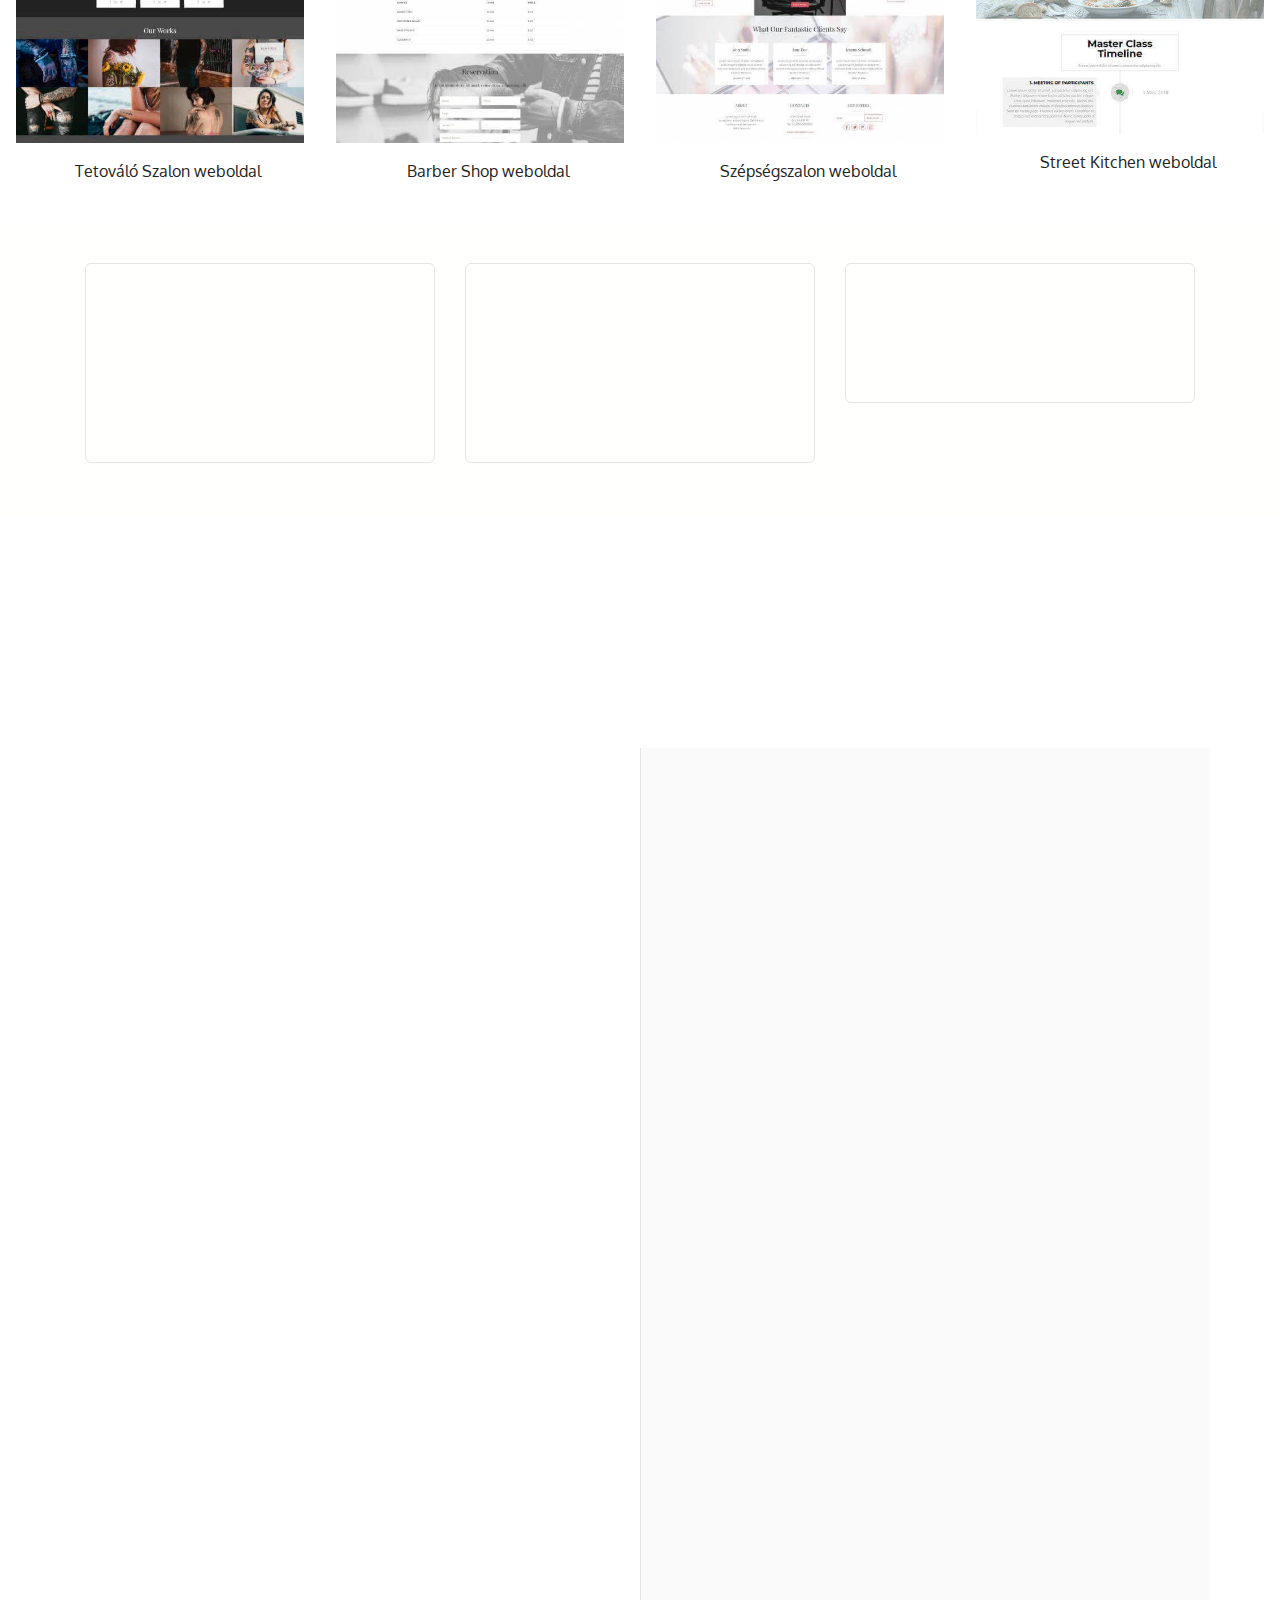
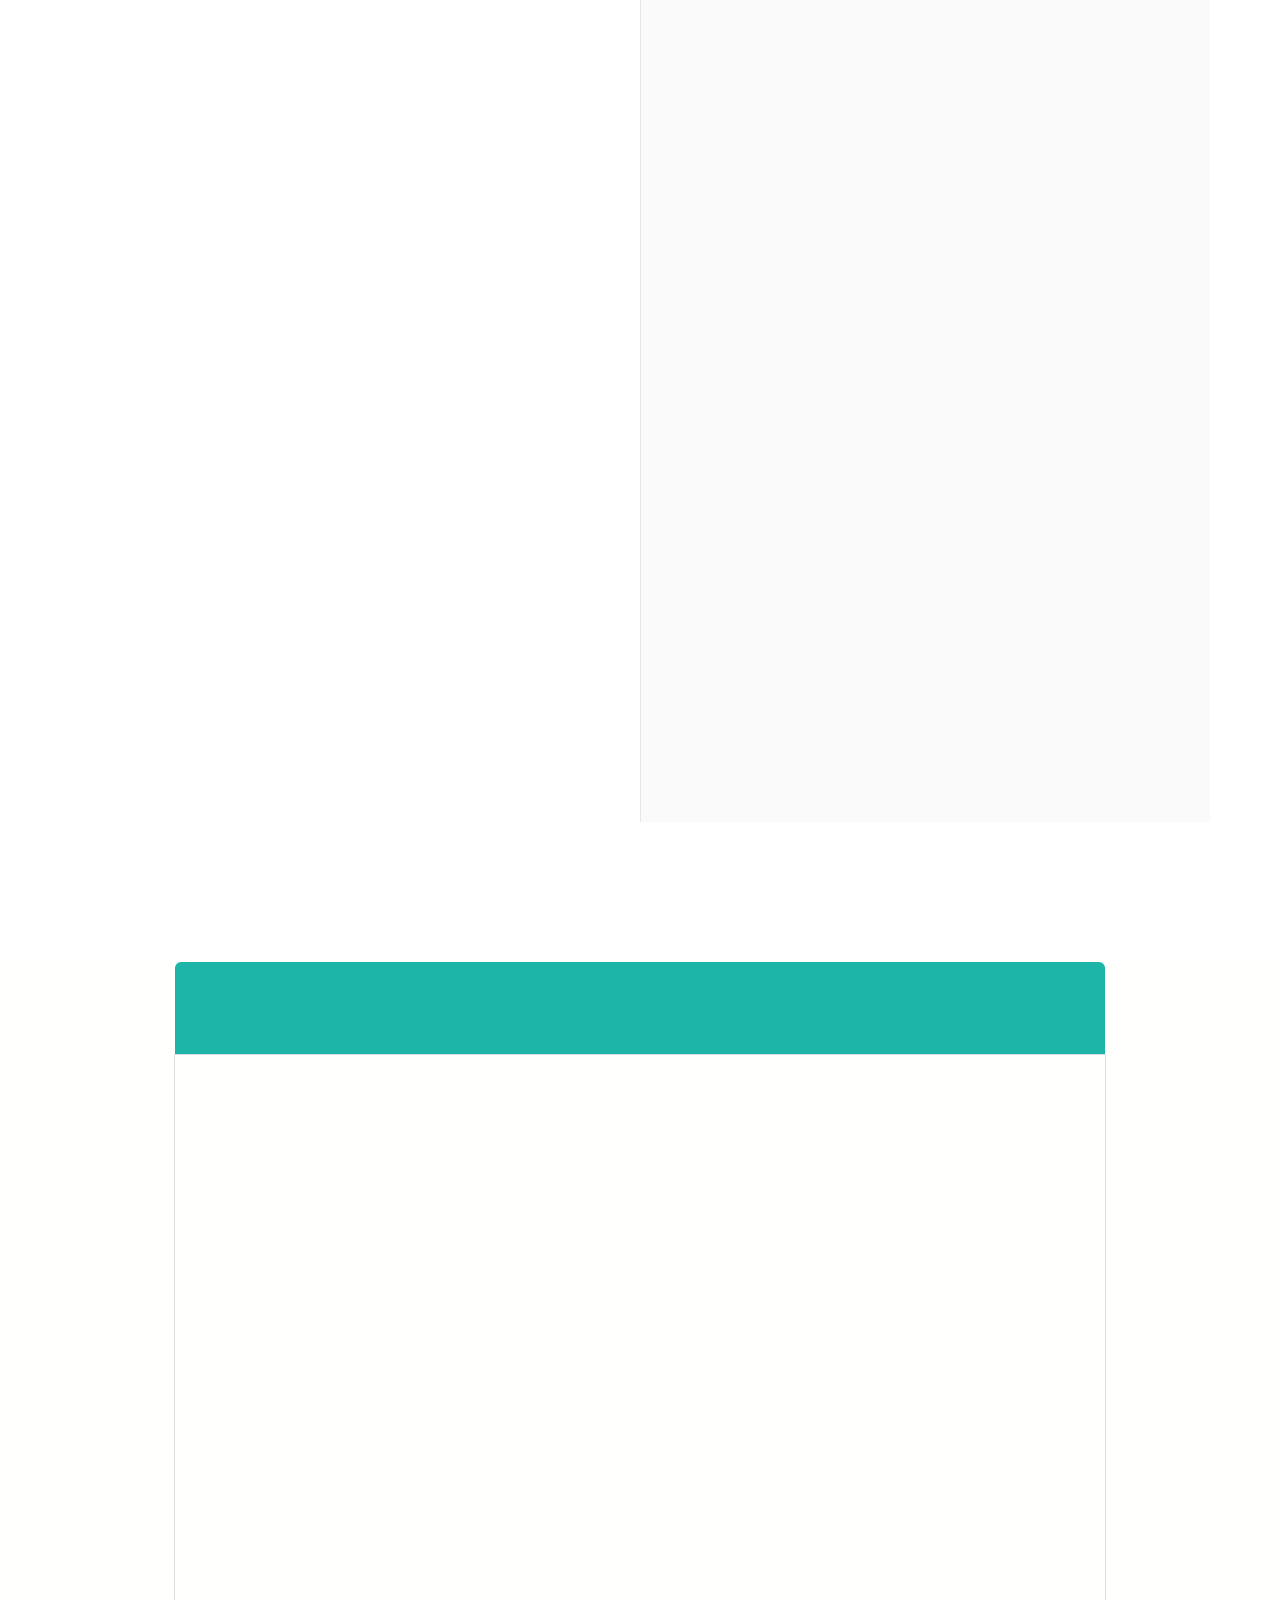
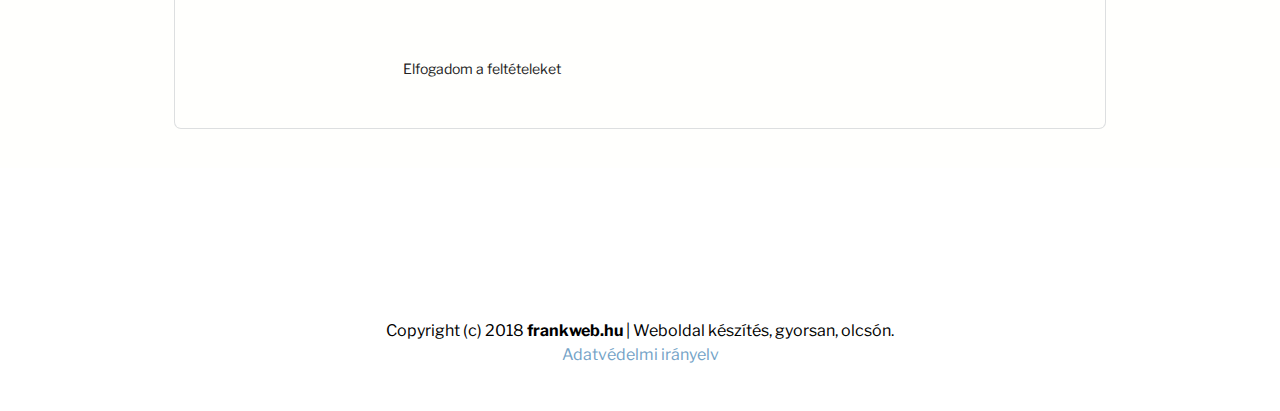
==== commit 4658ab71: "create github pages" ====
--- a/index.html
+++ b/index.html
@@ -1,4 +1,20 @@
-<!DOCTYPE html>
+<!-- Load Facebook SDK for JavaScript -->
+<div id="fb-root"></div>
+<script>(function(d, s, id) {
+  var js, fjs = d.getElementsByTagName(s)[0];
+  if (d.getElementById(id)) return;
+  js = d.createElement(s); js.id = id;
+  js.src = 'https://connect.facebook.net/hu_HU/sdk/xfbml.customerchat.js#xfbml=1&version=v2.12&autoLogAppEvents=1';
+  fjs.parentNode.insertBefore(js, fjs);
+}(document, 'script', 'facebook-jssdk'));</script>
+
+<!-- Your customer chat code -->
+<div class="fb-customerchat"
+  attribution=setup_tool
+  page_id="293944667835016"
+  logged_in_greeting="Üdvözlöm! Miben segíthetek?"
+  logged_out_greeting="Üdvözlöm! Miben segíthetek?">
+</div><!DOCTYPE html>
 <html >
 <head>
   <!-- Site made with Mobirise Website Builder v4.8.1, https://mobirise.com -->
@@ -643,7 +659,7 @@
 
                     <form action="https://mobirise.com/" method="post" data-form-title="DOLGOZZUNK EGYÜTT">
 
-                        <input type="hidden" value="PR1tCSz3kZXmd/0JoDAqCUDdcWAQeK+QER/tA8jlBIb+6mQLmY3hljQXVQIIC8D1XE2yYQPNB7XiaF1P4uWijeP40YM0jp3XmuDC83GlcqjxIVRwm1BBrF6SdfsAjfXO" data-form-email="true">
+                        <input type="hidden" value="boakDtEP2aD/delh8OV9cALPbhMWXQcqsxoGqX63IvP1uaOHwnQNveBD9PgPzGpF6IQoAlk1bVjjyfCTryhEwWl+h40BrinPlA49GrUKbsvJurD8sHex4zJ5lzvunJqL" data-form-email="true">
 
                         <div class="col-xs-12 col-md-8 col-md-offset-2 form-wrap">
 
@@ -751,24 +767,23 @@
   <script src="assets/mobirise-gallery/script.js"></script>
   <script src="assets/formoid/formoid.min.js"></script>
   
-  <script>
-  window.fbAsyncInit = function() {
-    FB.init({
-      appId            : '546562802429692',
-      autoLogAppEvents : true,
-      xfbml            : true,
-      version          : 'v3.0'
-    });
-  };
-
-  (function(d, s, id){
-     var js, fjs = d.getElementsByTagName(s)[0];
-     if (d.getElementById(id)) {return;}
-     js = d.createElement(s); js.id = id;
-     js.src = "https://connect.facebook.net/hu_HU/sdk.js";
-     fjs.parentNode.insertBefore(js, fjs);
-   }(document, 'script', 'facebook-jssdk'));
-</script>
+  <!-- Load Facebook SDK for JavaScript -->
+<div id="fb-root"></div>
+<script>(function(d, s, id) {
+  var js, fjs = d.getElementsByTagName(s)[0];
+  if (d.getElementById(id)) return;
+  js = d.createElement(s); js.id = id;
+  js.src = 'https://connect.facebook.net/hu_HU/sdk/xfbml.customerchat.js#xfbml=1&version=v2.12&autoLogAppEvents=1';
+  fjs.parentNode.insertBefore(js, fjs);
+}(document, 'script', 'facebook-jssdk'));</script>
+
+<!-- Your customer chat code -->
+<div class="fb-customerchat"
+  attribution=setup_tool
+  page_id="293944667835016"
+  logged_in_greeting="Üdvözlöm! Miben segíthetek?"
+  logged_out_greeting="Üdvözlöm! Miben segíthetek?">
+</div>
   <input name="animation" type="hidden">
    <div id="scrollToTop" class="scrollToTop mbr-arrow-up"><a style="text-align: center;"><i class="mbr-arrow-up-icon"></i></a></div>
   </body>
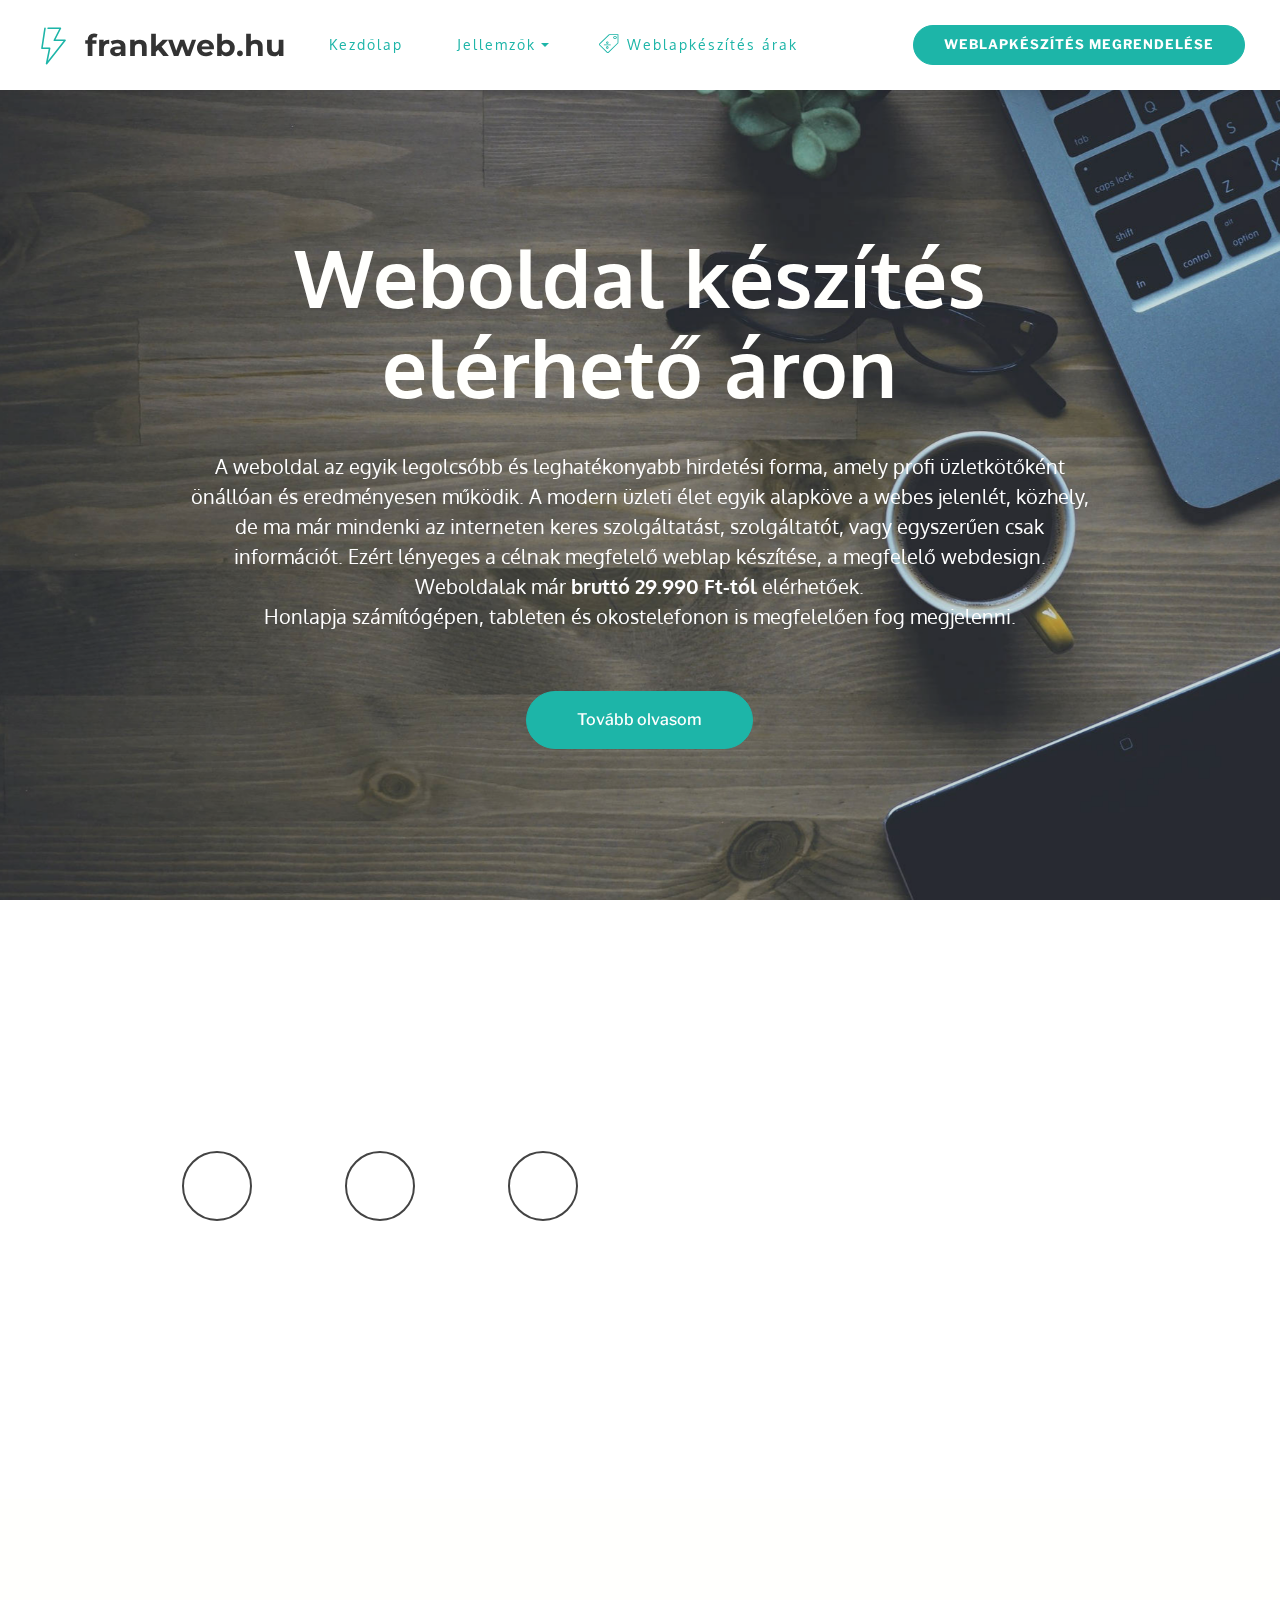
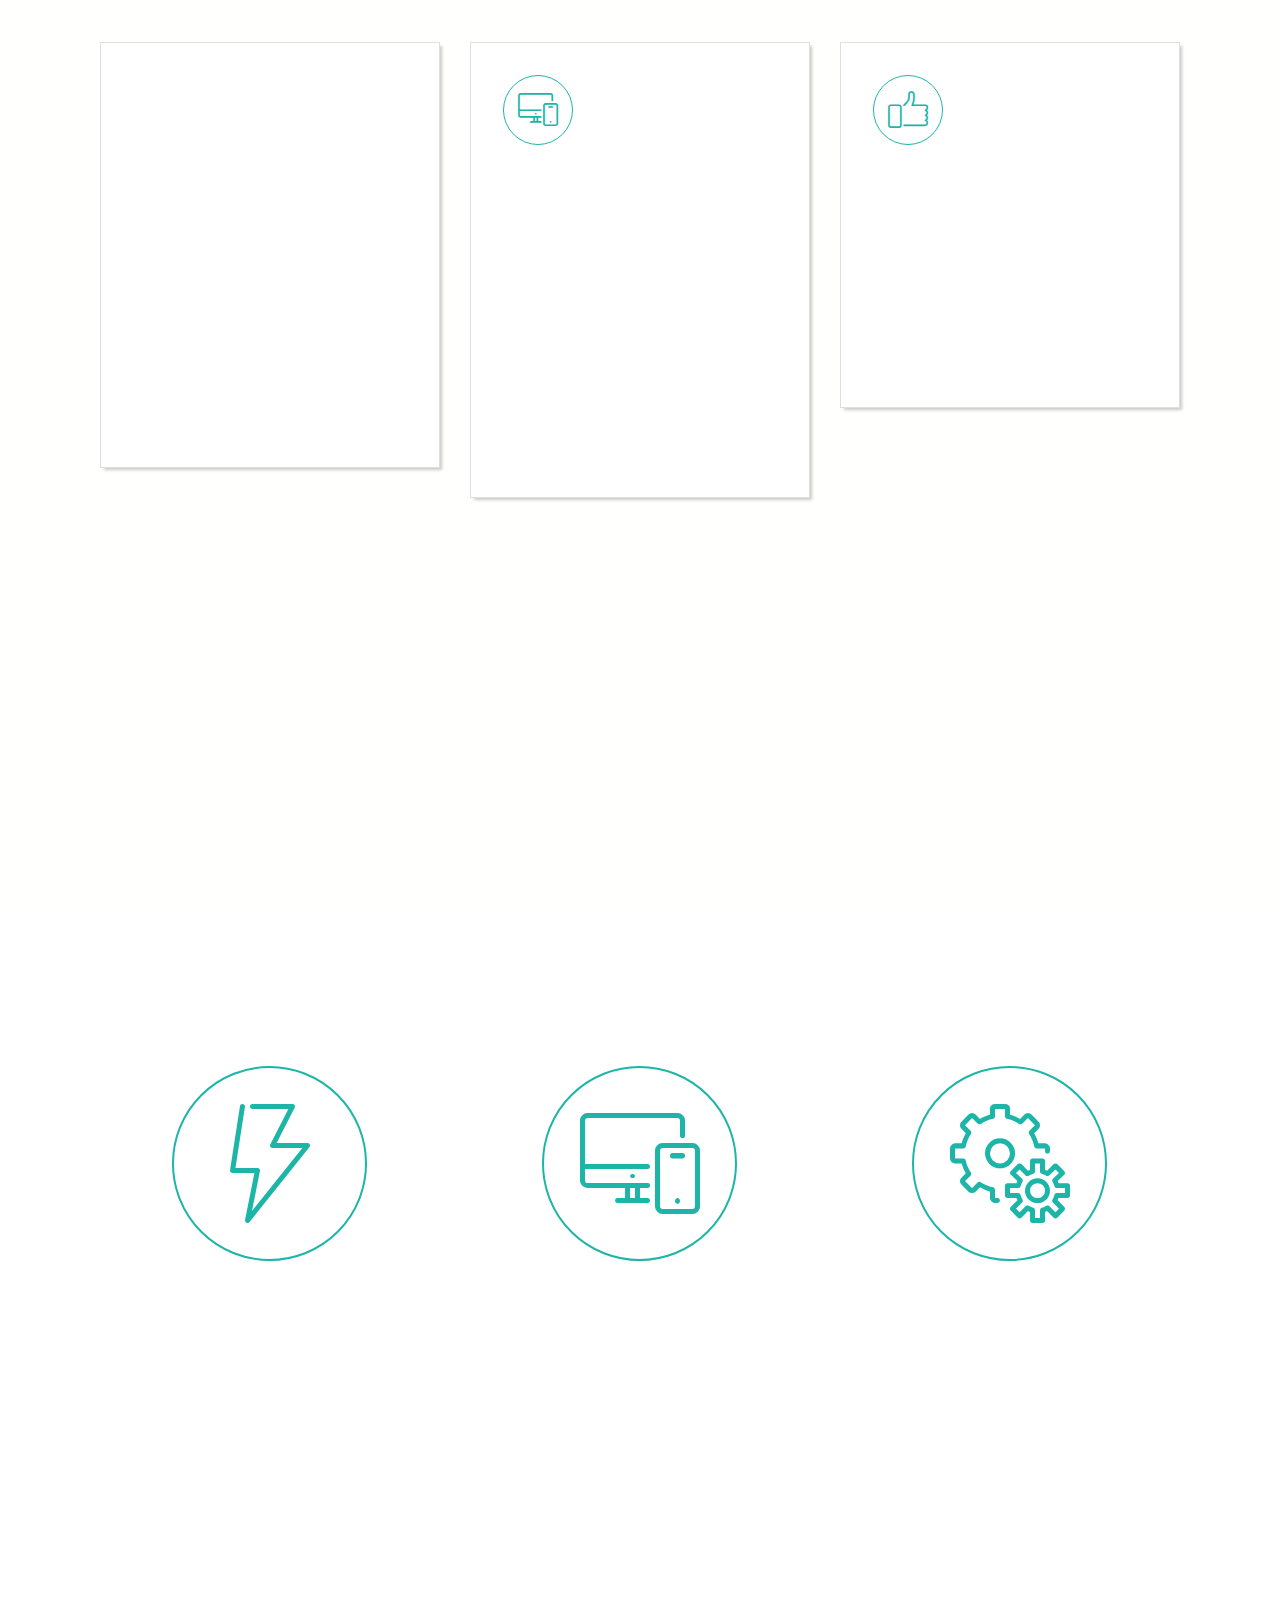
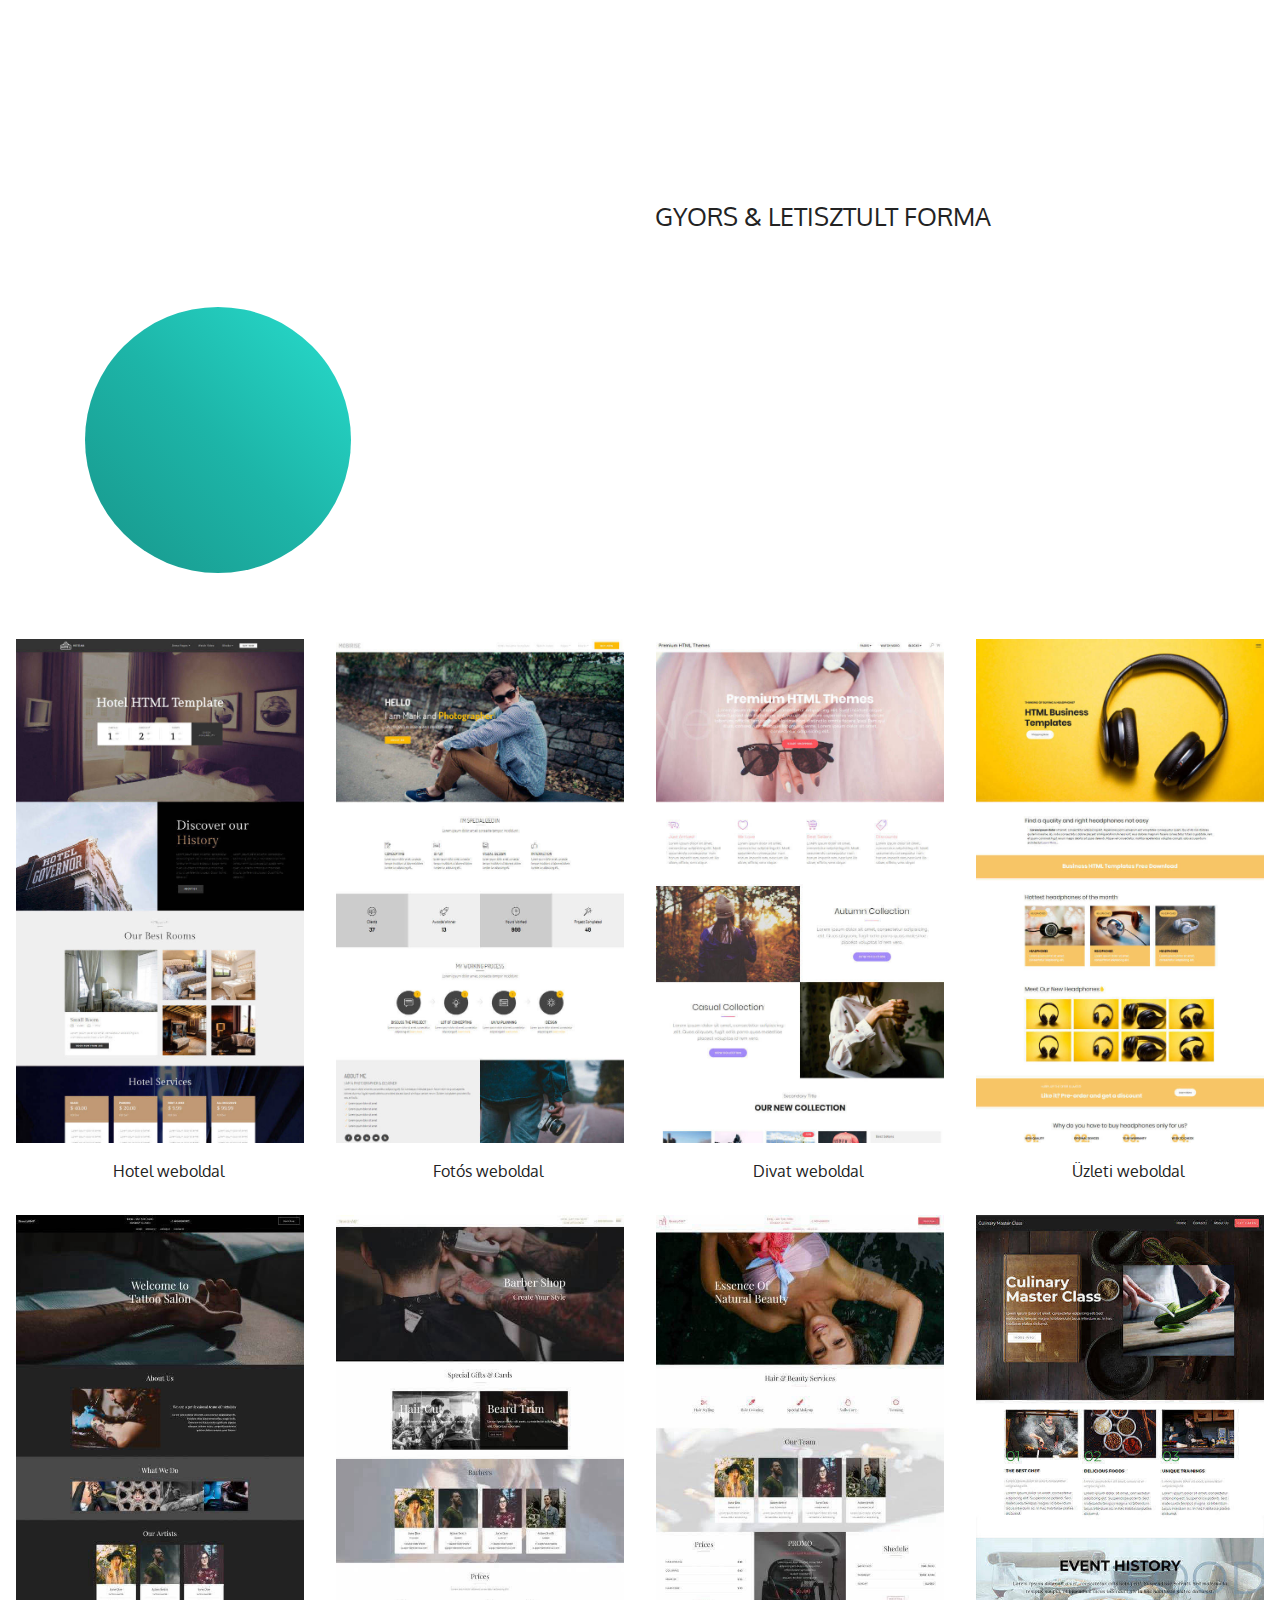
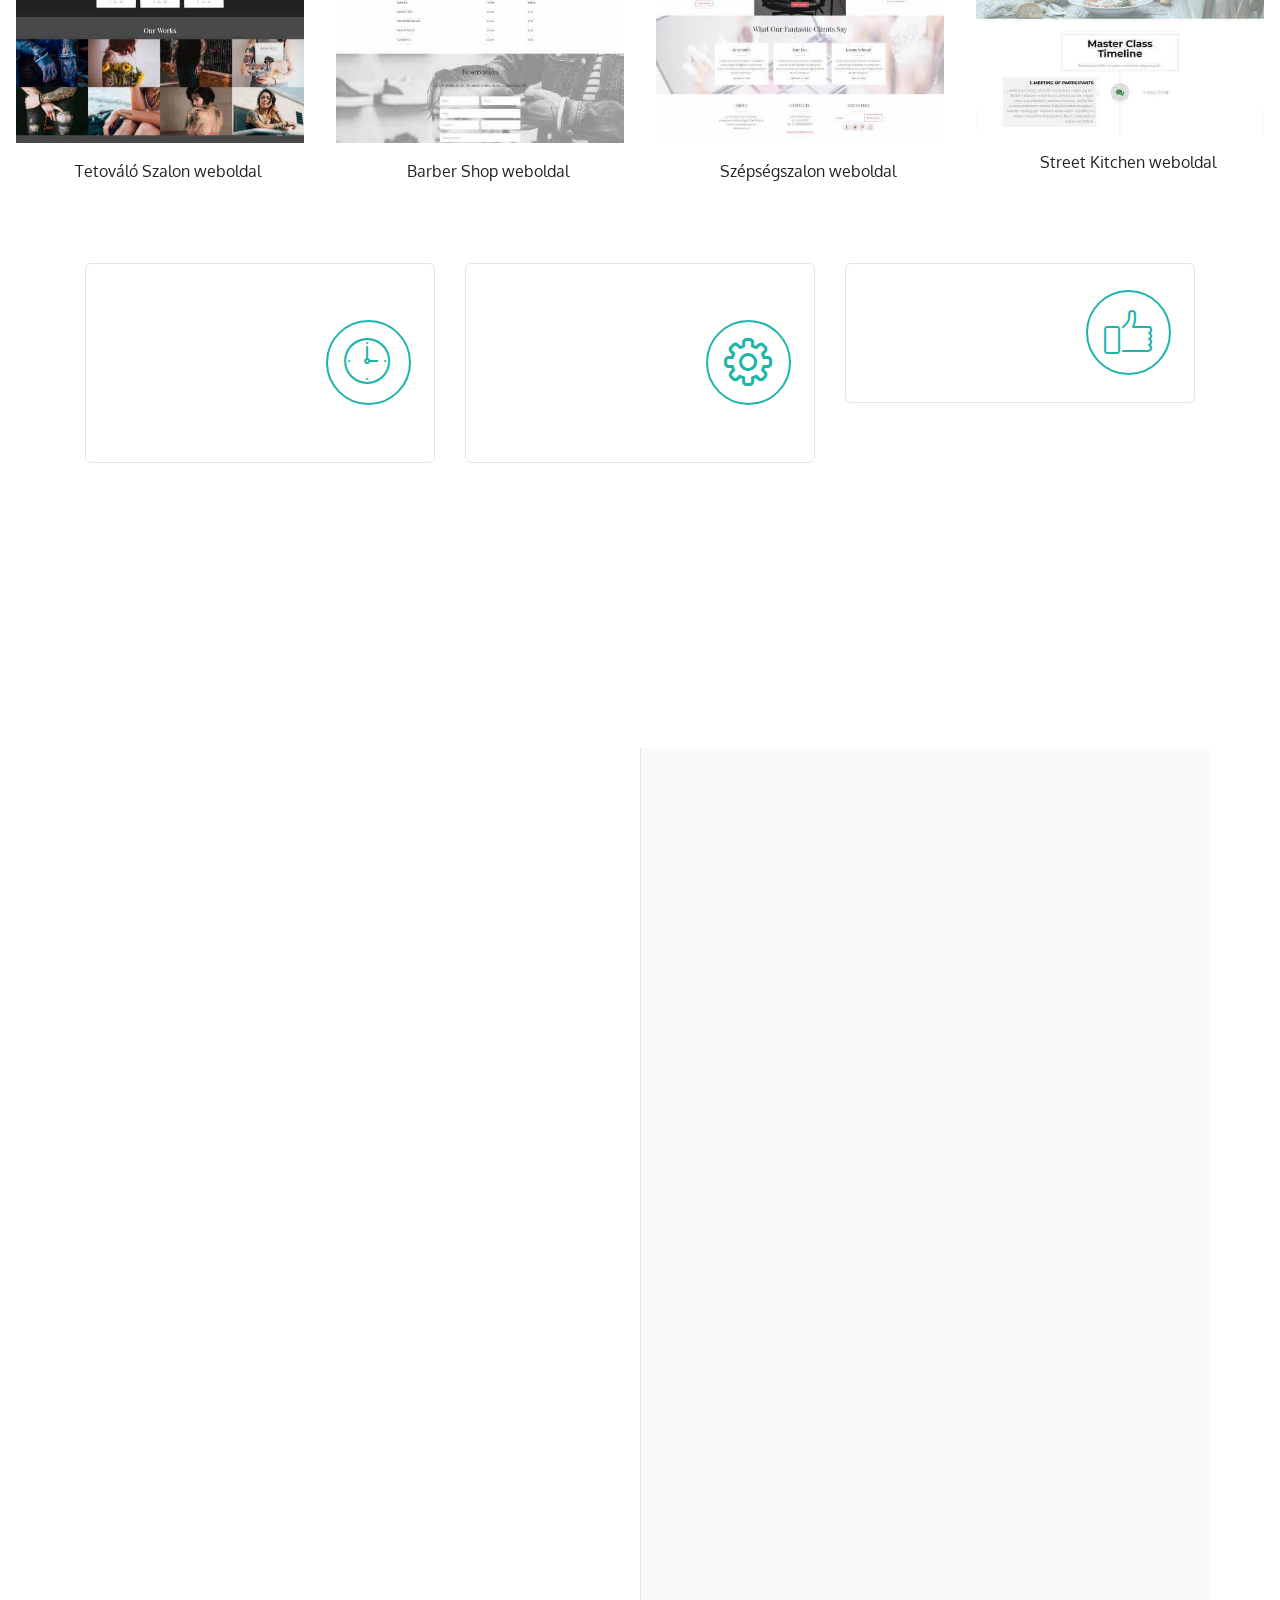
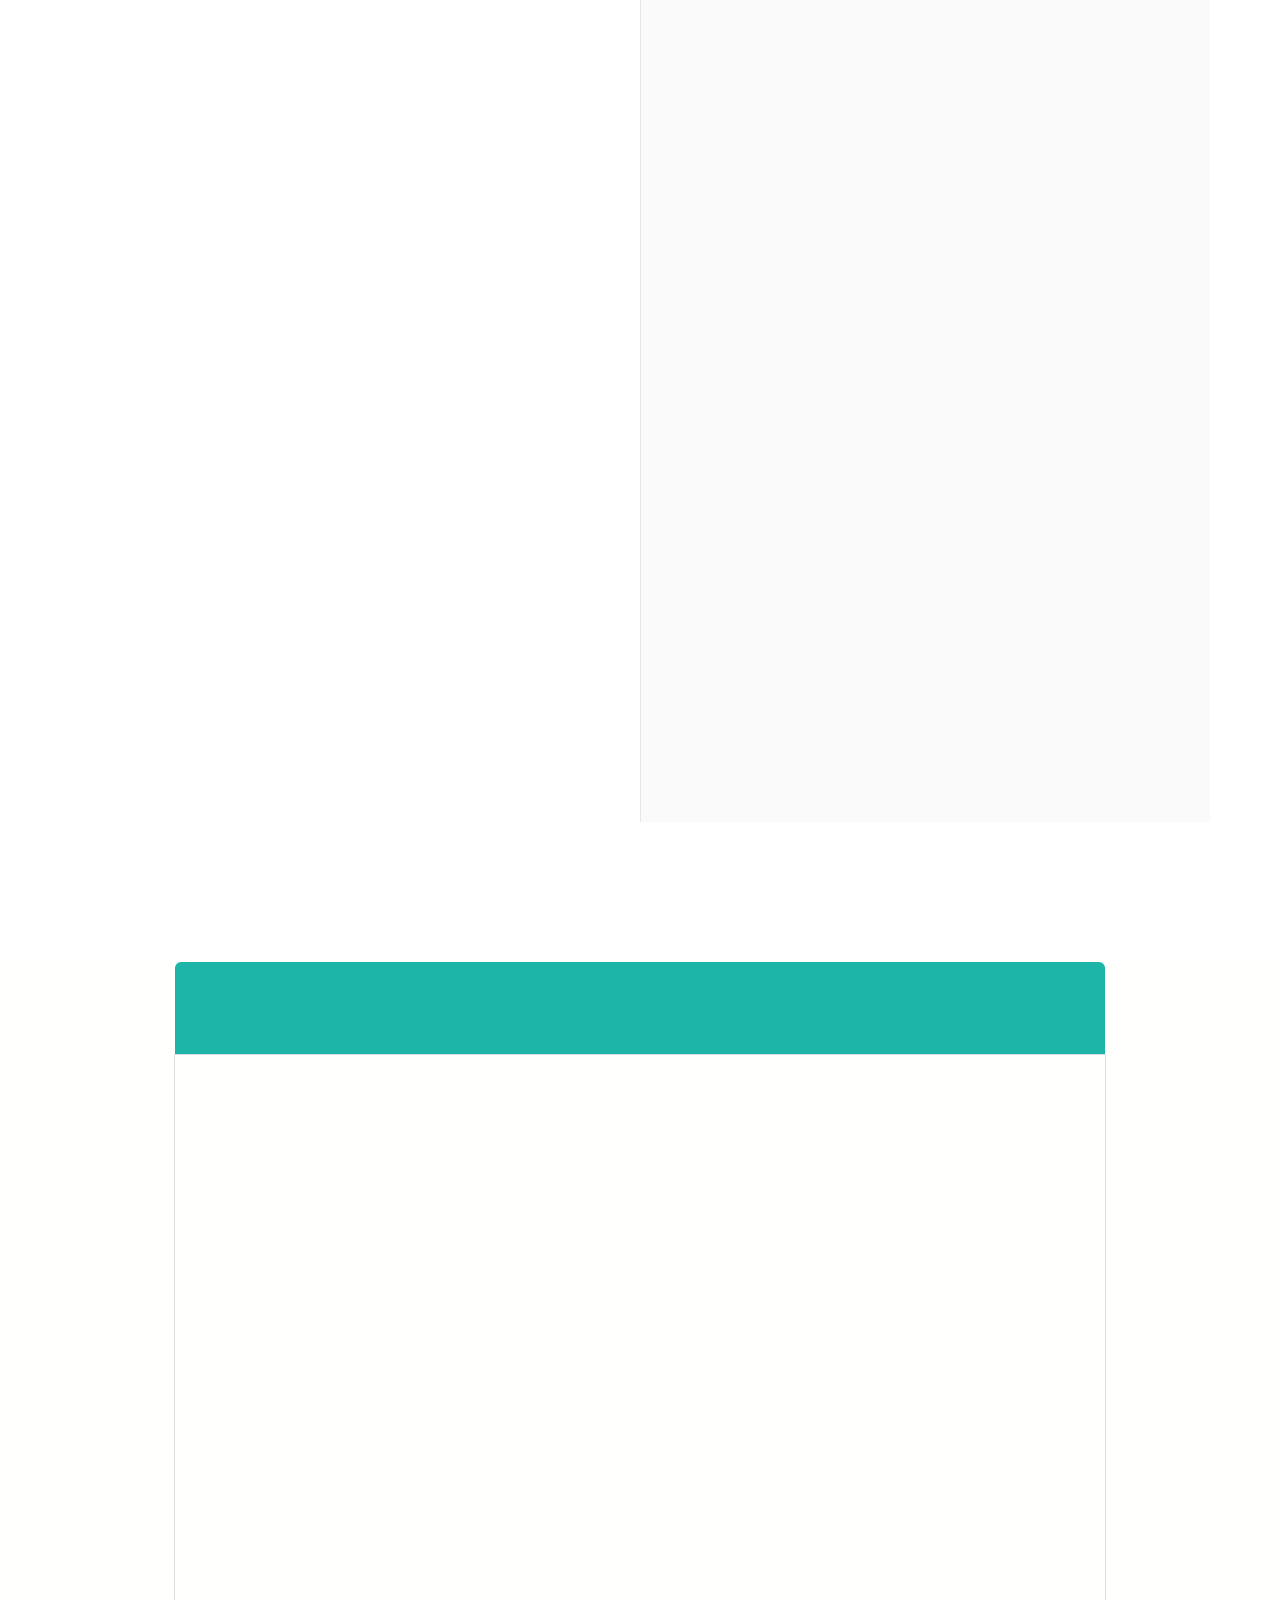
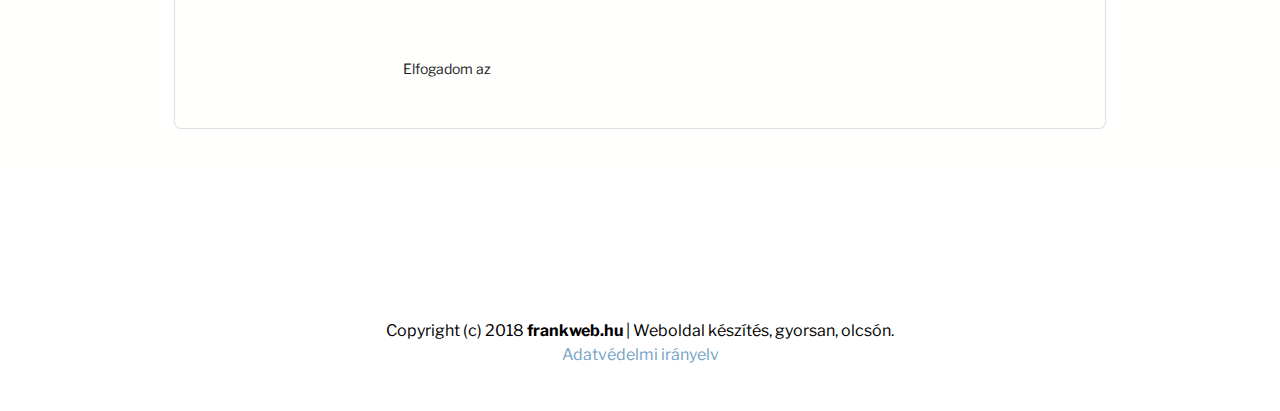
==== commit f280930f: "create github pages" ====
--- a/index.html
+++ b/index.html
@@ -41,7 +41,29 @@
   
 </head>
 <body>
-  <section class="menu1" id="menu1-0" data-rv-view="0">
+
+<!-- Google Analytics -->
+<!-- Load Facebook SDK for JavaScript -->
+<div id="fb-root"></div>
+<script>(function(d, s, id) {
+  var js, fjs = d.getElementsByTagName(s)[0];
+  if (d.getElementById(id)) return;
+  js = d.createElement(s); js.id = id;
+  js.src = 'https://connect.facebook.net/hu_HU/sdk/xfbml.customerchat.js#xfbml=1&version=v2.12&autoLogAppEvents=1';
+  fjs.parentNode.insertBefore(js, fjs);
+}(document, 'script', 'facebook-jssdk'));</script>
+
+<!-- Your customer chat code -->
+<div class="fb-customerchat"
+  attribution=setup_tool
+  page_id="293944667835016"
+  logged_in_greeting="Üdvözlöm! Miben segíthetek?"
+  logged_out_greeting="Üdvözlöm! Miben segíthetek?">
+</div>
+<!-- /Google Analytics -->
+
+
+  <section class="menu1" id="menu1-0" data-rv-view="1176">
 
     <nav class="navbar navbar-dropdown navbar-fixed-top">
         <div class="container-fluid">
@@ -76,7 +98,7 @@
 
 </section>
 
-<section class="mbr-section mbr-section-hero mbr-section-full header4 mbr-parallax-background mbr-after-navbar" id="header4-2" data-rv-view="4" style="background-image: url(assets/images/mbr-1920x1276.jpg);">
+<section class="mbr-section mbr-section-hero mbr-section-full header4 mbr-parallax-background mbr-after-navbar" id="header4-2" data-rv-view="1178" style="background-image: url(assets/images/mbr-1920x1276.jpg);">
 
     <div class="mbr-overlay" style="opacity: 0.2; background-color: rgb(38, 74, 84);"></div>
 
@@ -105,7 +127,7 @@
 
 </section>
 
-<section class="mbr-section msg-box3 msg-box4" id="msg-box4-5" data-rv-view="7" style="background-color: rgb(255, 255, 255); padding-top: 50px; padding-bottom: 50px;">
+<section class="mbr-section msg-box3 msg-box4" id="msg-box4-5" data-rv-view="1181" style="background-color: rgb(255, 255, 255); padding-top: 50px; padding-bottom: 50px;">
 
     
     <div class="container">
@@ -125,15 +147,15 @@
                       <div class="container">
                       <div class="row">
                         <div class="col-md-4 icons-item">
-                          <div class="card-img" style="border-color: rgb(67, 67, 67); border-width: 2px;"><a href="https://mobirise.com" class="mbri-edit2 mbr-iconfont mbr-iconfont-features4" style="color: rgb(67, 67, 67); font-size: 35px;"></a></div>
+                          <div class="card-img" style="border-color: rgb(67, 67, 67); border-width: 2px;"><a href="index.html#msg-box4-5" class="mbri-edit2 mbr-iconfont mbr-iconfont-features4" style="color: rgb(67, 67, 67); font-size: 35px;"></a></div>
                           <p class="round-text text-1 text-center">Weboldalaim 100% mobilbarát kialakításúak a kényelmes böngészésért</p>
                         </div>
                         <div class="col-md-4 icons-item" style="display: block;">
-                          <div class="card-img" style="border-color: rgb(67, 67, 67); border-width: 2px;"><a href="https://mobirise.com" class="mbri-responsive mbr-iconfont mbr-iconfont-features4" style="color: rgb(67, 67, 67); font-size: 35px;"></a></div>
+                          <div class="card-img" style="border-color: rgb(67, 67, 67); border-width: 2px;"><a href="index.html#msg-box4-5" class="mbri-responsive mbr-iconfont mbr-iconfont-features4" style="color: rgb(67, 67, 67); font-size: 35px;"></a></div>
                           <p class="round-text text-1 text-center">Letisztult, profi webdesign, ami nem csak szép, de eredményes &nbsp;és átlátható is</p>
                         </div>
                         <div class="col-md-4 icons-item" style="display: block;">
-                          <div class="card-img" style="border-color: rgb(67, 67, 67); border-width: 2px;"><a href="https://mobirise.com" class="mbri-timer mbr-iconfont mbr-iconfont-features4" style="color: rgb(67, 67, 67); font-size: 35px;"></a></div>
+                          <div class="card-img" style="border-color: rgb(67, 67, 67); border-width: 2px;"><a href="index.html#msg-box4-5" class="mbri-timer mbr-iconfont mbr-iconfont-features4" style="color: rgb(67, 67, 67); font-size: 35px;"></a></div>
                           <p class="round-text text-1 text-center">Teljeskörű Domain név és SSD tárhely ügyintézés ingyen</p>
                         </div>  
                       </div>
@@ -149,7 +171,7 @@
 
 </section>
 
-<section class="mbr-section mbr-section-hero features2" id="features2-o" data-rv-view="10" style="background-color: rgb(255, 255, 253); padding-top: 40px; padding-bottom: 40px;">
+<section class="mbr-section mbr-section-hero features2" id="features2-o" data-rv-view="1184" style="background-color: rgb(255, 255, 253); padding-top: 40px; padding-bottom: 40px;">
 
     
 
@@ -170,7 +192,7 @@
 
                     <div class="mbr-cards-col col-xs-12 col-lg-4">
                         <div class="card" style="text-align: left;">
-                            <div class="card-img col-xs-3 col-lg-12" style="text-align: left;"><a href="https://mobirise.com" class="mbri-letter mbr-iconfont" style="font-size: 40px;"></a></div>
+                            <div class="card-img col-xs-3 col-lg-12" style="text-align: left;"><a href="mailto:info@frankweb.hu" class="mbri-letter mbr-iconfont" style="font-size: 40px;"></a></div>
                             <div class="card-box col-xs-9 col-lg-12">
                                 <h4 class="card-title mbr-section-subtitle sub-2">E-mailban<span style="font-weight: normal;"> elküldöd a </span>feltölteni kívánt szövegeket <span style="font-weight: normal;">és </span>képeket<span style="font-weight: normal;">, amennyiben nem rendelkezel képekkel jogtiszta képeket biztosítok ingyen.</span><br><br><span style="font-weight: normal;">E-mail címünk: </span><a href="mailto:info@frankweb.hu">info@frankweb.hu</a></h4>
                                 <p class="card-text mbr-section-text text-1"></p>
@@ -182,7 +204,7 @@
 
                     <div class="mbr-cards-col col-xs-12 col-lg-4">
                         <div class="card" style="text-align: left;">
-                            <div class="card-img col-xs-3 col-lg-12" style="text-align: left;"><a href="https://mobirise.com" class="mbri-responsive mbr-iconfont" style="font-size: 40px;"></a></div>
+                            <div class="card-img col-xs-3 col-lg-12" style="text-align: left;"><span class="mbri-responsive mbr-iconfont" style="font-size: 40px;"></span></div>
                             <div class="card-box col-xs-9 col-lg-12">
                                 <h4 class="card-title mbr-section-subtitle sub-2"><span style="font-weight: normal;">Ez alapján </span>elkészítem weboldalad<span style="font-weight: normal;">&nbsp;és ahogy végeztem feltöltöm egy ideiglenes domainre, így megtekintheted és kipróbálhatod az elkészült honlapot, szükség esetén változtatok rajta, hogy maximálisan elégedett legyél!</span></h4>
                                 <p class="card-text mbr-section-text text-1"></p>
@@ -194,7 +216,7 @@
 
                     <div class="mbr-cards-col col-xs-12 col-lg-4">
                         <div class="card" style="text-align: left;">
-                            <div class="card-img col-xs-3 col-lg-12" style="text-align: left;"><a href="https://mobirise.com" class="mbri-like mbr-iconfont" style="font-size: 40px;"></a></div>
+                            <div class="card-img col-xs-3 col-lg-12" style="text-align: left;"><span class="mbri-like mbr-iconfont" style="font-size: 40px;"></span></div>
                             <div class="card-box col-xs-9 col-lg-12">
                                 <h4 class="card-title mbr-section-subtitle sub-2">Fizetni az oldal elkészülte után kell<span style="font-weight: normal;"> és ahogy megérkezik az összeg, publikálom a saját domain címeden. </span><br><br><span style="font-weight: normal;">Nálam ez ennyire egyszerű. &nbsp;:)</span></h4>
                                 <p class="card-text mbr-section-text text-1"></p>
@@ -213,7 +235,7 @@
 
 </section>
 
-<section class="mbr-section content2 article mbr-section__container" id="content2-w" data-rv-view="13" style="background-color: rgb(255, 255, 253); padding-top: 20px; padding-bottom: 20px;">
+<section class="mbr-section content2 article mbr-section__container" id="content2-w" data-rv-view="1187" style="background-color: rgb(255, 255, 253); padding-top: 20px; padding-bottom: 20px;">
 
     <div class="container">
         <div class="row">
@@ -228,7 +250,7 @@
 
 </section>
 
-<section class="mbr-section mbr-section-hero features13" id="features13-m" data-rv-view="15" style="background-color: rgb(255, 255, 255); padding-top: 40px; padding-bottom: 40px;">
+<section class="mbr-section mbr-section-hero features13" id="features13-m" data-rv-view="1189" style="background-color: rgb(255, 255, 255); padding-top: 40px; padding-bottom: 40px;">
 
     
 
@@ -249,7 +271,7 @@
 
                     <div class="mbr-cards-col col-xs-12 col-lg-4">
                         <div class="card" style="text-align: center;">
-                            <div class="card-img col-xs-3 col-lg-12" style="text-align: center;"><a href="https://mobirise.com" class="mbri-speed mbr-iconfont"></a></div>
+                            <div class="card-img col-xs-3 col-lg-12" style="text-align: center;"><span class="mbri-speed mbr-iconfont"></span></div>
                             <div class="card-box col-xs-9 col-lg-12">
                                 
                                 <p class="card-text mbr-section-text text-1"><strong>Leveledre garantáltan válaszolok 24 órán belül! </strong><br><strong>Amennyiben engem bízol meg 3 munkanap alatt &nbsp;elkészítem weboldalad!</strong><br>Nálam az ügyfél az első, ezért weblapjaimra 1 év garanciát vállalok.</p>
@@ -261,7 +283,7 @@
 
                     <div class="mbr-cards-col col-xs-12 col-lg-4">
                         <div class="card" style="text-align: center;">
-                            <div class="card-img col-xs-3 col-lg-12" style="text-align: center;"><a href="https://mobirise.com" class="mbri-responsive mbr-iconfont"></a></div>
+                            <div class="card-img col-xs-3 col-lg-12" style="text-align: center;"><span class="mbri-responsive mbr-iconfont"></span></div>
                             <div class="card-box col-xs-9 col-lg-12">
                                 
                                 <p class="card-text mbr-section-text text-1"><strong>A reszponzív, azaz mobilbarát weboldal készítés</strong> (Responsive Web Design) lényege, hogy olyan weboldalt készítek, ami szinte teljesen böngésző és platform független megjelenésű, és mobil készülékekkel is élvezhető böngészést nyújt. Ugyanis az <strong>emberek több mint 50%-a ma már mobiltelefonról internetezik.</strong></p>
@@ -273,7 +295,7 @@
 
                     <div class="mbr-cards-col col-xs-12 col-lg-4">
                         <div class="card" style="text-align: center;">
-                            <div class="card-img col-xs-3 col-lg-12" style="text-align: center;"><a href="https://mobirise.com" class="mbri-setting mbr-iconfont"></a></div>
+                            <div class="card-img col-xs-3 col-lg-12" style="text-align: center;"><span class="mbri-setting mbr-iconfont"></span></div>
                             <div class="card-box col-xs-9 col-lg-12">
                                 
                                 <p class="card-text mbr-section-text text-1">&nbsp;<strong>Teljeskörű domai és tárhely ügyintézés ingyen.</strong> Villámgyors <strong>SSD</strong> <strong>tárhely a legjobb áron</strong>. Weblap karbantartás, a meglévő tartalom frissítése, így csak azzal kell foglalkoznod amihez a legjobban értesz. Az oldal elkészülte után sem hagylak magadra.</p>
@@ -292,7 +314,7 @@
 
 </section>
 
-<section class="mbr-section msg-box1" id="msg-box1-8" data-rv-view="18" style="background-color: rgb(255, 255, 255); padding-top: 50px; padding-bottom: 50px;">
+<section class="mbr-section msg-box1" id="msg-box1-8" data-rv-view="1192" style="background-color: rgb(255, 255, 255); padding-top: 50px; padding-bottom: 50px;">
 
     
     <div class="container">
@@ -335,7 +357,7 @@
 
 </section>
 
-<section class="mbr-gallery mbr-section mbr-section-nopadding mbr-slider-carousel" data-filter="false" id="gallery3-11" data-rv-view="21" style="background-color: rgb(255, 255, 255); padding-top: 0rem; padding-bottom: 1.5rem;">
+<section class="mbr-gallery mbr-section mbr-section-nopadding mbr-slider-carousel" data-filter="false" id="gallery3-11" data-rv-view="1195" style="background-color: rgb(255, 255, 255); padding-top: 0rem; padding-bottom: 1.5rem;">
     <!-- Filter -->
     
 
@@ -479,7 +501,7 @@
     </div>
 </section>
 
-<section class="mbr-section mbr-section-hero features5" id="features5-n" data-rv-view="56" style="background-color: rgb(255, 255, 253); padding-top: 40px; padding-bottom: 40px;">
+<section class="mbr-section mbr-section-hero features5" id="features5-n" data-rv-view="1230" style="background-color: rgb(255, 255, 253); padding-top: 40px; padding-bottom: 40px;">
 
     
 
@@ -494,7 +516,7 @@
                             <div class="card-box col-xs-9 mbr-table-cell text-xs-left">
                                 <h4 class="card-title mbr-section-subtitle sub-2">Nálam fontos a gyorsaság! <br>3 munkanap alatt elkészül weboldalad.</h4>
                             </div>
-                            <div class="card-img col-xs-3 mbr-table-cell"><a href="https://mobirise.com" class="mbri-clock mbr-iconfont" style="font-size: 48px;"></a></div>
+                            <div class="card-img col-xs-3 mbr-table-cell"><span class="mbri-clock mbr-iconfont" style="font-size: 48px;"></span></div>
                             <div class="clear"></div>
                         </div>
                     </div>
@@ -505,7 +527,7 @@
                             <div class="card-box col-xs-9 mbr-table-cell text-xs-left">
                                 <h4 class="card-title mbr-section-subtitle sub-2">Elkészült weboldalt karban tartom és az általad kért tartalommal frissítem.</h4>
                             </div>
-                            <div class="card-img col-xs-3 mbr-table-cell"><a href="https://mobirise.com" class="mbrib-setting mbr-iconfont" style="font-size: 48px;"></a></div>
+                            <div class="card-img col-xs-3 mbr-table-cell"><span class="mbrib-setting mbr-iconfont" style="font-size: 48px;"></span></div>
                             <div class="clear"></div>
                         </div>
                     </div>
@@ -516,7 +538,7 @@
                             <div class="card-box col-xs-9 mbr-table-cell text-xs-left">
                                 <h4 class="card-title mbr-section-subtitle sub-2">Kis vállalkozások számára is elérhető kedvező ár.</h4>
                             </div>
-                            <div class="card-img col-xs-3 mbr-table-cell"><a href="https://mobirise.com" class="mbri-like mbr-iconfont" style="font-size: 48px;"></a></div>
+                            <div class="card-img col-xs-3 mbr-table-cell"><span class="mbri-like mbr-iconfont" style="font-size: 48px;"></span></div>
                             <div class="clear"></div>
                         </div>
                     </div>
@@ -529,7 +551,7 @@
 
 </section>
 
-<section class="mbr-section pricingtable2" id="pricing-table2-v" data-rv-view="59" style="background-color: rgb(255, 255, 255); padding-top: 80px; padding-bottom: 120px;">
+<section class="mbr-section pricingtable2" id="pricing-table2-v" data-rv-view="1233" style="background-color: rgb(255, 255, 255); padding-top: 80px; padding-bottom: 120px;">
 
     
 
@@ -552,17 +574,14 @@
             <span class="plan-text mbr-section-text text-1 normal"></span>
           </p>
           <p class="plan-text mbr-section-text text-1"><strong>Teljes körű domain és tárhely ügyintézés ingyen</strong></p>
-          <p class="plan-text mbr-section-text text-1">Áttekinthető és korszerű dizájn kialakítása &nbsp;<br><br><br><strong><br>Meglévő honlap tartalmának lemásolása és új modern reszponzív design kialakítása</strong></p>
-          <p class="plan-text mbr-section-text text-1"><strong>Reszponzív/mobilbarát kialakítás</strong></p>
-          <p class="plan-text mbr-section-text text-1"><strong>Maximum 5 aloldal készítése (vagy modern egy oldalas weboldal készítése)<br></strong>
+          <p class="plan-text mbr-section-text text-1">Áttekinthető és korszerű dizájn kialakítása &nbsp;<br><br><strong><br>Meglévő honlap tartalmának lemásolása és </strong><br><strong>új modern reszponzív design kialakítása</strong></p>
+          <p class="plan-text mbr-section-text text-1"><strong>Reszponzív/mobilbarát kialakítás</strong><strong><br></strong></p>
+          <p class="plan-text mbr-section-text text-1"><strong>Maximum 5 aloldal készítése </strong><br><strong>(vagy modern egy oldalas weboldal készítése)</strong><br></p>
+          <p class="plan-text mbr-section-text text-1">Kapcsolatfelvételi űrlap készítése <br>(megadott e-mail címre)<br></p>
+          <p class="plan-text mbr-section-text text-1">Honlap elhelyezése és beüzemelése a <br>tárhelyszolgáltatónál
 <br></p>
-          <p class="plan-text mbr-section-text text-1">Kapcsolatfelvételi űrlap készítése (megadott e-mail címre)<br>
-<br></p>
-          <p class="plan-text mbr-section-text text-1">Honlap elhelyezése és beüzemelése a tárhely-szolgáltatónál
-<br>
-<br></p>
-          <p class="plan-text mbr-section-text text-1">Látogatottsági statisztika (Google Analytics)
-<br><br><br><br><strong>Start Logó készítése és feltöltése ingyen<br></strong><br><br><br><strong>Google térkép</strong> használata útvonaltervezéssel<br><br><br><br><strong>Click-to-call </strong>telefonszám elhelyezése (telefonról egy <br>kattintással hívható)<br><br><br><strong>Statikus weboldal</strong> (Ön nem tudja szerkeszteni, így nem kell félni, hogy valamit elront.)<br><br><br><strong>Havonta 1X ingyenes tartalom feltöltés&nbsp;</strong>(felette is csak 990Ft/tartalom)<strong><br></strong><br><br><strong>SSD</strong>&nbsp;<strong>Tárhely 1.200Ft/év</strong> és .hu&nbsp;<strong>Domain</strong> &nbsp;<strong>2.500 Ft - 3.000 Ft/ 2 év</strong>&nbsp;</p>
+          <p class="plan-text mbr-section-text text-1">Látogatottsági statisztika <br>(Google Analytics)
+<br><br><br><strong>Start Logó készítése és </strong><br><strong>feltöltése ingyen<br></strong><br><br><strong>Google térkép</strong> <br>használata útvonaltervezéssel<br><br><br><strong>Click-to-call </strong><strong><br></strong>telefonszám elhelyezése (telefonról egy <br>kattintással hívható)<br><br><br><strong>Statikus weboldal</strong> <br>(Ön nem tudja szerkeszteni, így nem kell félni, hogy valamit elront.)<br><br><br><strong>Havonta 1x ingyenes tartalom feltöltés&nbsp;</strong><strong><br></strong>(felette is csak 990Ft/tartalom)<br><br><br><strong>SSD</strong>&nbsp;<strong>Tárhely 1.200 Ft/ év</strong>&nbsp;<br>.hu&nbsp;<strong>Domain</strong> &nbsp;<strong>1.800 Ft/ 2év</strong><br><br><br><strong>SSL </strong>tanusítvány telepítése és beállítása<br>most <strong>0 Ft</strong>!</p>
           <div class="plan-btn text-xs-center"><a href="https://mobirise.com" class="btn btn-lg btn-primary-outline">EZT VÁLASZTOM!</a></div>
         </div>
 
@@ -574,20 +593,17 @@
             <span class="plan-text mbr-section-text text-1 normal"></span>
           </p>
           <p class="plan-text mbr-section-text text-1"><strong>Teljes körű domain és tárhely ügyintézés ingyen</strong></p>
-          <p class="plan-text mbr-section-text text-1"><strong>Egyedi</strong>, áttekinthető és korszerű dizájn kialakítása <br><br><br><br><strong>Meglévő honlap tartalmának lemásolása és új modern reszponzív design kialakítása</strong></p>
+          <p class="plan-text mbr-section-text text-1"><strong>Egyedi</strong>, áttekinthető és korszerű dizájn kialakítása <br><br><br><strong>Meglévő honlap tartalmának lemásolása és </strong><br><strong>új modern reszponzív design kialakítása</strong></p>
           <p class="plan-text mbr-section-text text-1"><strong>Reszponzív/mobilbarát kialakítás</strong></p>
           <p class="plan-text mbr-section-text text-1"><strong>Maximum 15 aloldal készítése
-(vagy modern egy oldalas weboldal készítése)<br></strong>
-<br></p>
-          <p class="plan-text mbr-section-text text-1">Kapcsolatfelvételi űrlap készítése (megadott e-mail címre)<br>
-<br></p>
-          <p class="plan-text mbr-section-text text-1">Honlap elhelyezése és beüzemelése a tárhely-szolgáltatónál
-<br>
+</strong><br><strong>(vagy modern egy oldalas weboldal készítése)</strong><br></p>
+          <p class="plan-text mbr-section-text text-1">Kapcsolatfelvételi űrlap készítése <br>(megadott e-mail címre)<br></p>
+          <p class="plan-text mbr-section-text text-1">Honlap elhelyezése és beüzemelése a<br> tárhelyszolgáltatónál
 <br></p>
           <p class="plan-text mbr-section-text text-1">Látogatottsági statisztika (Google Analytics)
-<br><br><br><br><strong>Business Logó készítése és feltöltése ingyen
-<br></strong><br><br><br><strong>Google térkép</strong> használata útvonaltervezéssel
-<br><br><br><br><strong>Click-to-call</strong> telefonszám elhelyezése (telefonról egy kattintással hívható)<br><br><br><strong>Statikus weboldal</strong> (Ön nem tudja szerkeszteni, így nem kell félni, hogy valamit elront.)<br><br><br><strong>Havonta korlátlan tartalom feltöltés&nbsp;</strong><strong><br></strong><br><br><br><strong>SSD Tárhely 1.200Ft/év</strong> és .hu <strong>Domain  2.500 Ft - 3.000 Ft/ 2 év&nbsp;</strong><br><br><br><strong>Google AMP oldal készítése.</strong> Accelerated Mobile Page (AMP) egy új technológia, aminek a Google áll a hátterében, segítségével <strong>villámgyorsan &nbsp;</strong>betöltődő mobil honlapot készíthetünk.<br><br><br><strong>SEO</strong>&nbsp;alap beállítások</p>
+<br><br><br><strong>Business Logó készítése és </strong><br><strong>feltöltése ingyen
+<br></strong><br><br><strong>Google térkép</strong> <br>használata útvonaltervezéssel
+<br><br><br><strong>Click-to-call</strong> <br>telefonszám elhelyezése (telefonról egy kattintással hívható)<br><br><br><strong>Statikus weboldal</strong> <br>(Ön nem tudja szerkeszteni, így nem kell félni, hogy valamit elront.)<br><br><br><strong>Havonta korlátlan tartalom feltöltés&nbsp;</strong><br><br><br><strong>SSD Tárhely 1.200 Ft/ év</strong>&nbsp;<br>.hu <strong>Domain  1.800 Ft/ 2év</strong><br><br><br><strong>Google AMP oldal készítése.</strong> Accelerated Mobile Page (AMP) egy új technológia, aminek a Google áll a hátterében, segítségével <strong>villámgyorsan &nbsp;</strong>betöltődő mobil honlapot készíthetünk.<br><br><br><strong>SEO</strong>&nbsp;alap beállítások<br><br><br><strong>SSL</strong> tanusítvány telepítése és beállítása<br>most <strong>0 Ft</strong>!</p>
           <div class="plan-btn text-xs-center"><a href="https://mobirise.com" class="btn btn-lg btn-info-outline btn-info">EZT VÁLASZTOM!</a></div>
         </div>
 
@@ -628,7 +644,7 @@
     </div>   
 </section>
 
-<section class="mbr-section mbr-section-hero form2" id="form2-b" data-rv-view="62" style="background-color: rgb(255, 255, 253); padding-top: 0px; padding-bottom: 40px;">
+<section class="mbr-section mbr-section-hero form2" id="form2-b" data-rv-view="1236" style="background-color: rgb(255, 255, 253); padding-top: 0px; padding-bottom: 40px;">
 
     
 
@@ -659,7 +675,7 @@
 
                     <form action="https://mobirise.com/" method="post" data-form-title="DOLGOZZUNK EGYÜTT">
 
-                        <input type="hidden" value="boakDtEP2aD/delh8OV9cALPbhMWXQcqsxoGqX63IvP1uaOHwnQNveBD9PgPzGpF6IQoAlk1bVjjyfCTryhEwWl+h40BrinPlA49GrUKbsvJurD8sHex4zJ5lzvunJqL" data-form-email="true">
+                        <input type="hidden" value="AxX2E88VqxQ4mGZNATkpHptvfPNSTPnr/uYmyo95APPITjdKPVDBFgVpIzGM+ZLpCrDrEDp7W4/O+6ycyufD1PX+Pv0D04OqoMjMB6W+rx+fQdGhPpGjGrnSr/7FfL8h" data-form-email="true">
 
                         <div class="col-xs-12 col-md-8 col-md-offset-2 form-wrap">
 
@@ -694,7 +710,7 @@
                         <div class="col-xs-12 col-md-8 col-md-offset-2 form-button-wrap">
                             <div class="checkbox">
                                 <input id="checkbox" type="checkbox"><label for="checkbox"></label>
-                                <span class="checkbox-title">Elfogadom a feltételeket<br></span>
+                                <span class="checkbox-title">Elfogadom az <a href="adatvedelem.html">adatvédelmi feltételeket.</a><br></span>
                             </div>
                             <div class="text-xs-right button-block"><button type="submit" class="btn btn-lg btn-primary">ELKÜLDÖM</button></div>
 
@@ -710,7 +726,7 @@
 
 </section>
 
-<section class="mbr-section mbr-section-md-padding share1" id="share1-19" data-rv-view="72" style="background-color: rgb(255, 255, 255); padding-top: 30px; padding-bottom: 30px;">
+<section class="mbr-section mbr-section-md-padding share1" id="share1-19" data-rv-view="1246" style="background-color: rgb(255, 255, 255); padding-top: 30px; padding-bottom: 30px;">
     
     <div class="container">
         <div class="row">
@@ -742,7 +758,7 @@
     
 </section>
 
-<div id="footer4-14" custom-code="true" data-rv-view="2"><footer class="mbr-small-footer mbr-section mbr-section-nopadding footer4" data-rv-view="2" style="background-color: rgb(255, 255, 255); padding-top: 1.75rem; padding-bottom: 1.75rem;">
+<div id="footer4-14" custom-code="true" data-rv-view="1248"><footer class="mbr-small-footer mbr-section mbr-section-nopadding footer4" data-rv-view="2" style="background-color: rgb(255, 255, 255); padding-top: 1.75rem; padding-bottom: 1.75rem;">
     
     <div class="container">
         <p class="text-xs-center mbr-editable-content">Copyright (c) 2018 <strong>frankweb.hu</strong> | Weboldal készítés, gyorsan, olcsón.<br><a href="adatvedelem.html" class="text-info">Adatvédelmi irányelv</a></p>
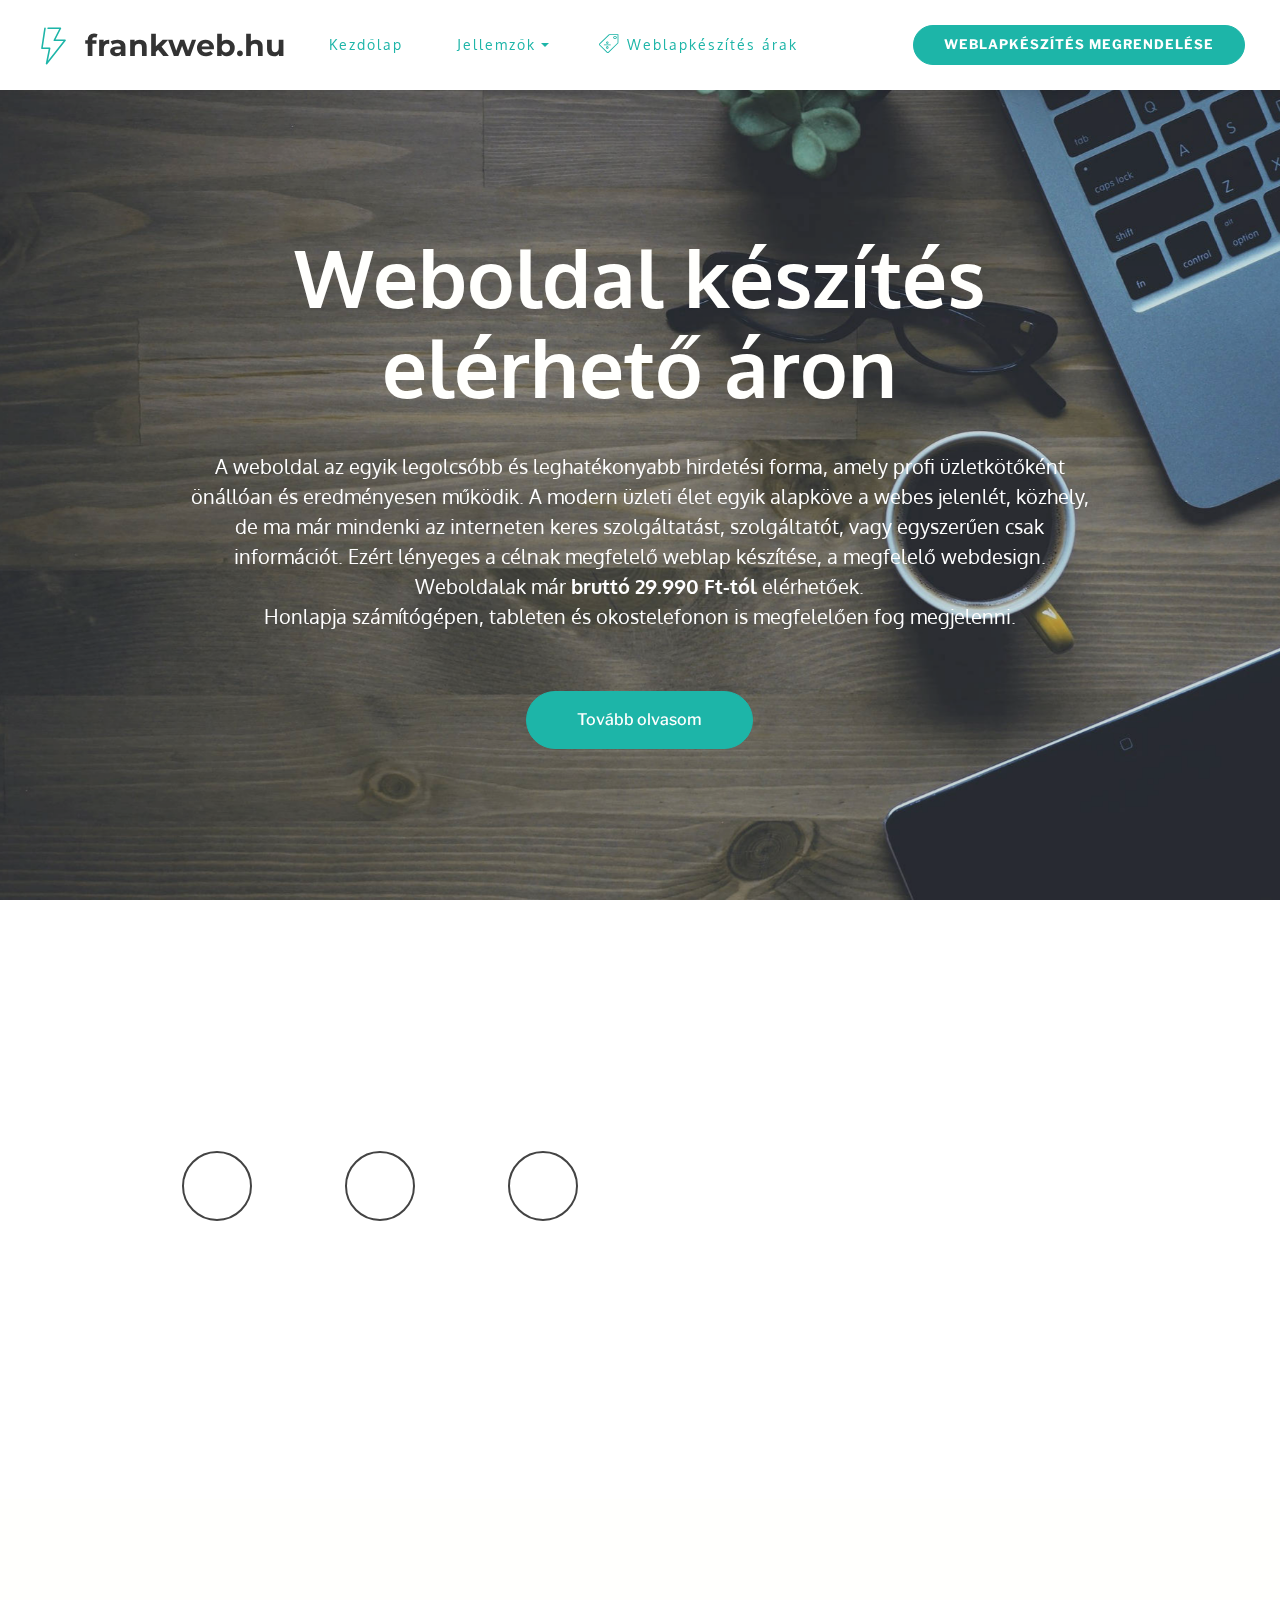
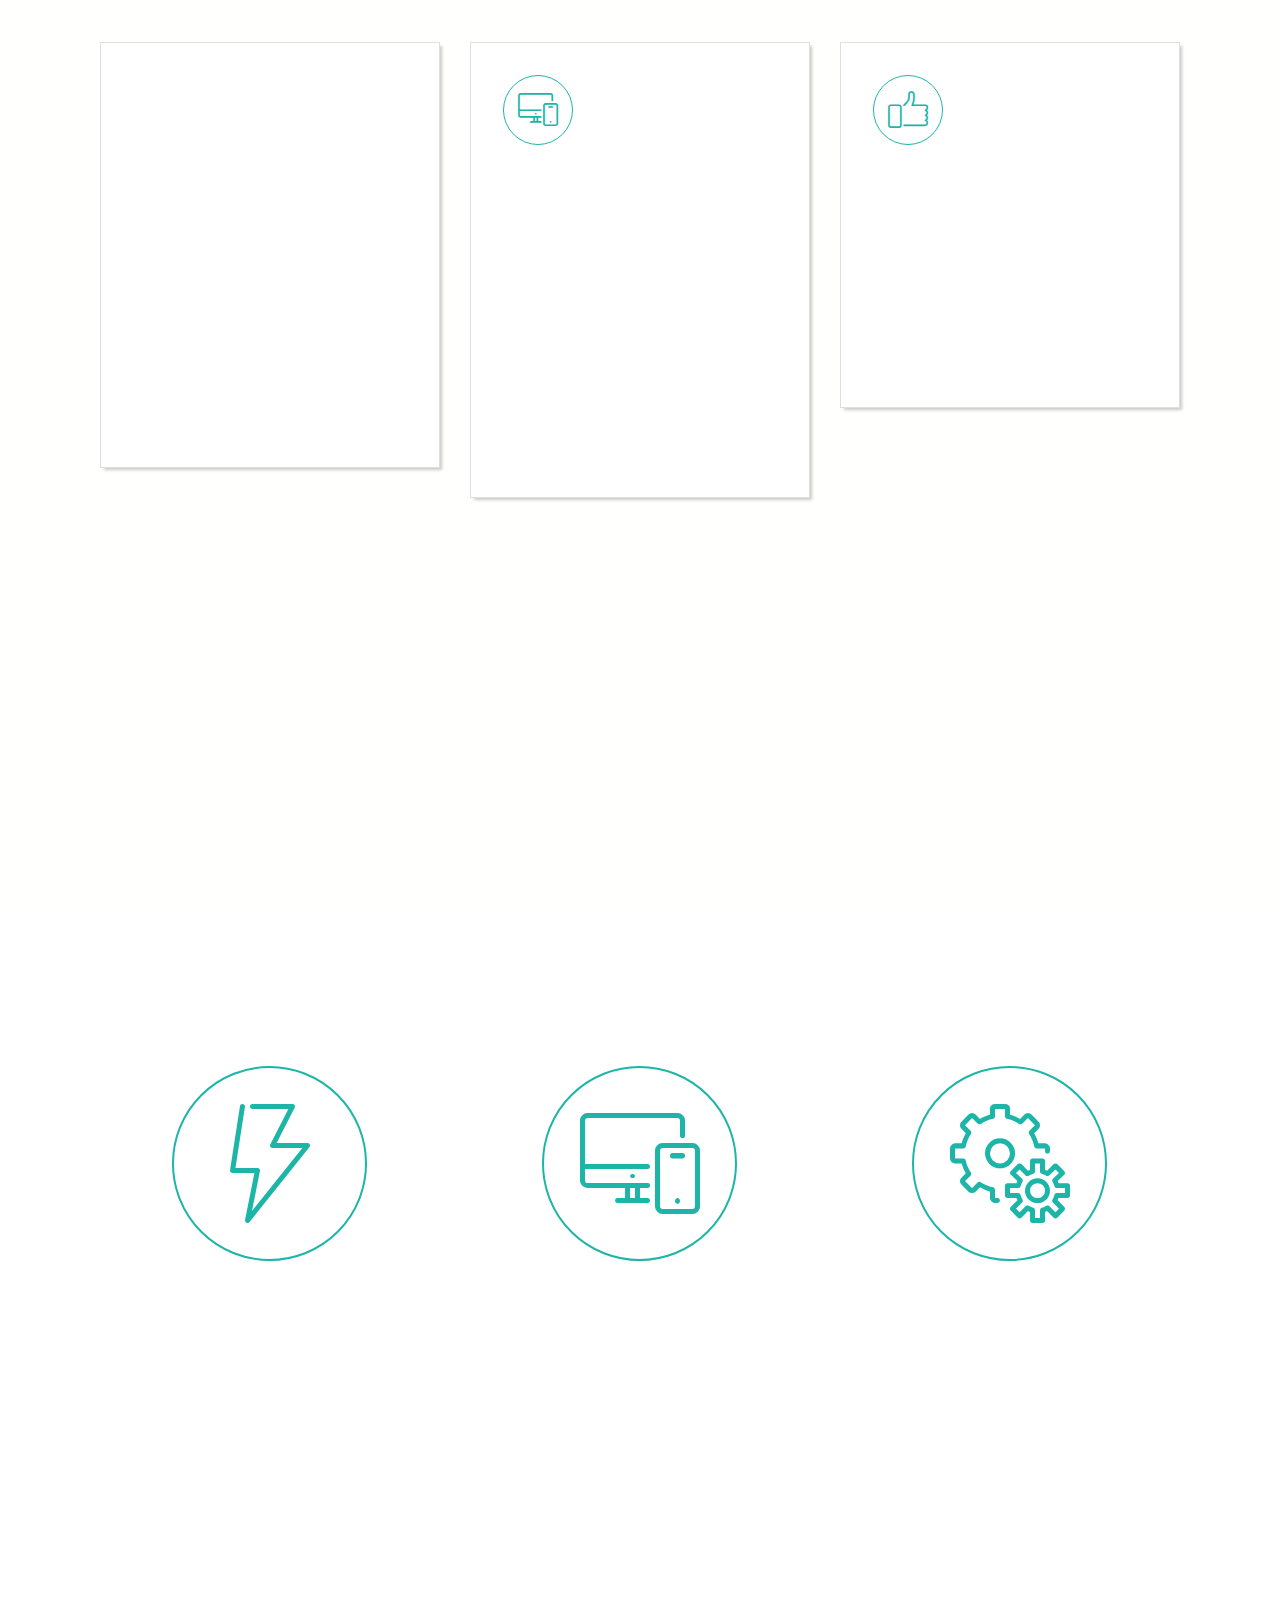
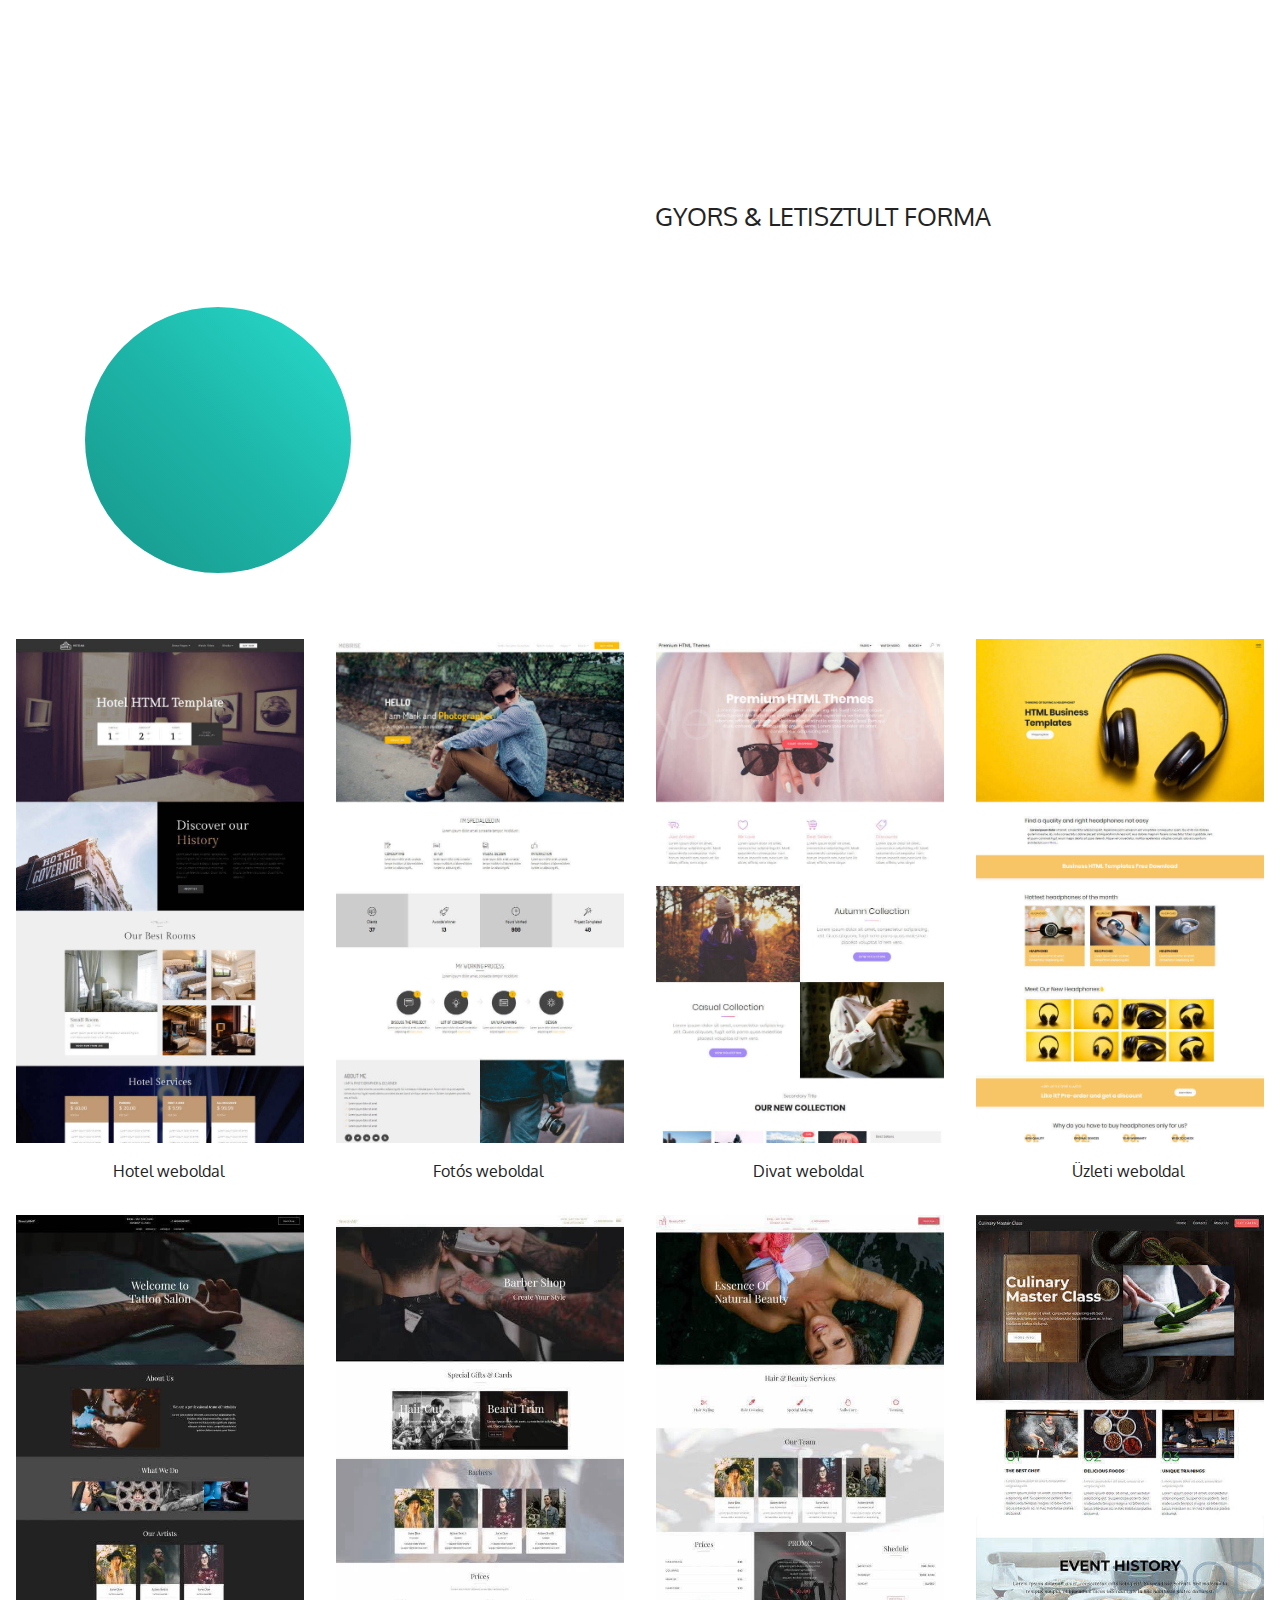
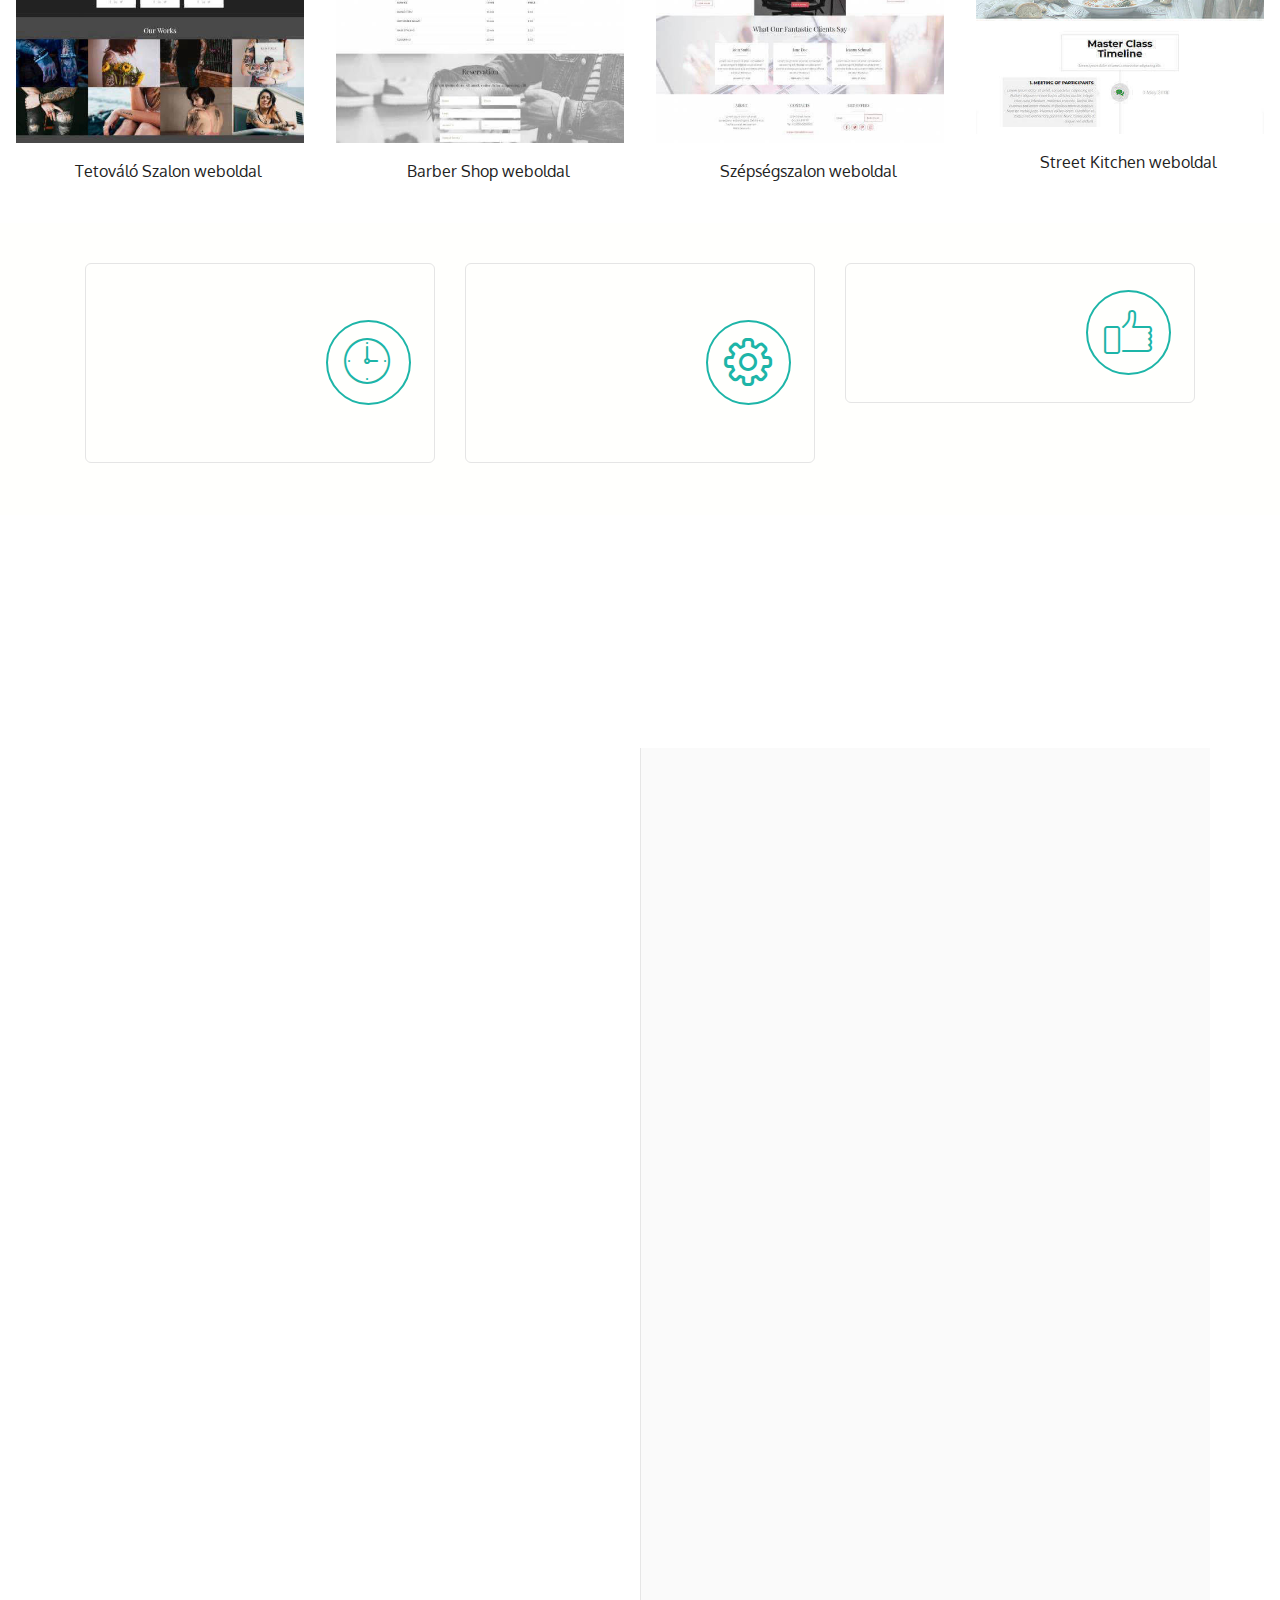
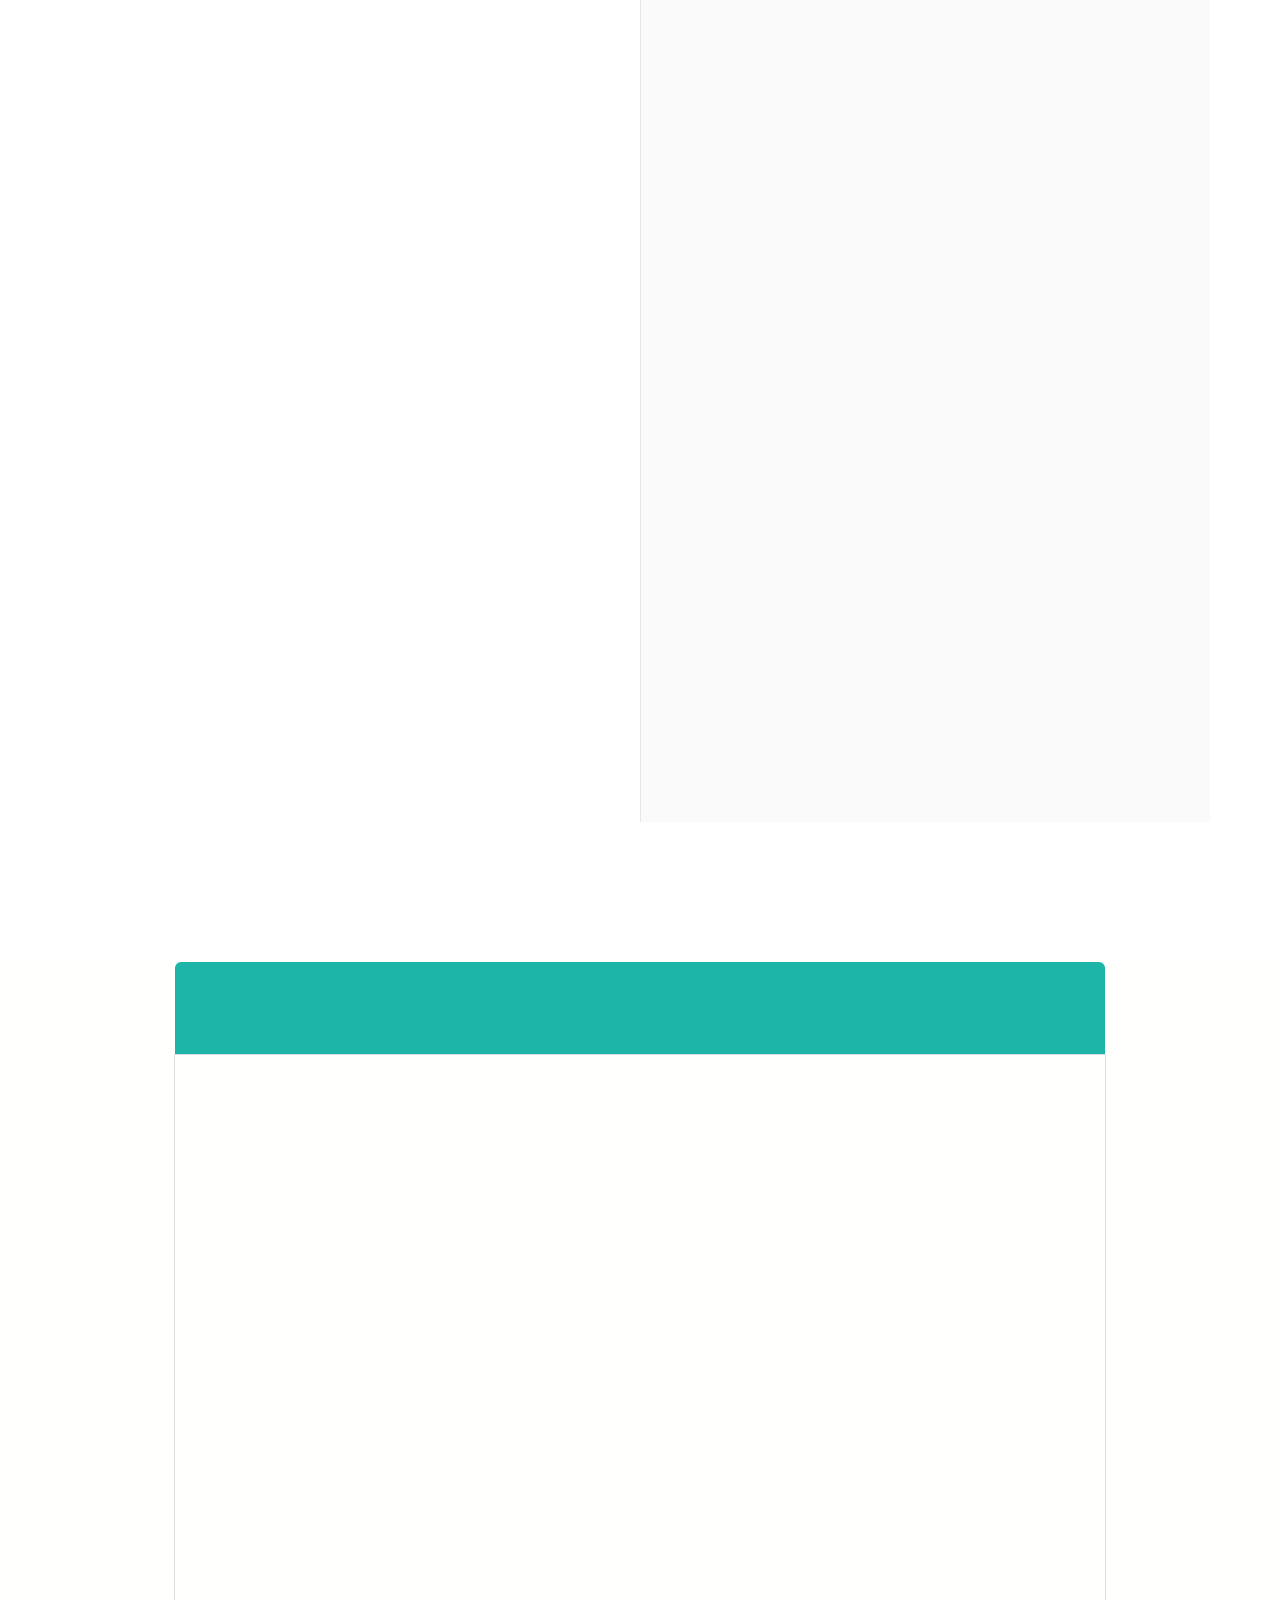
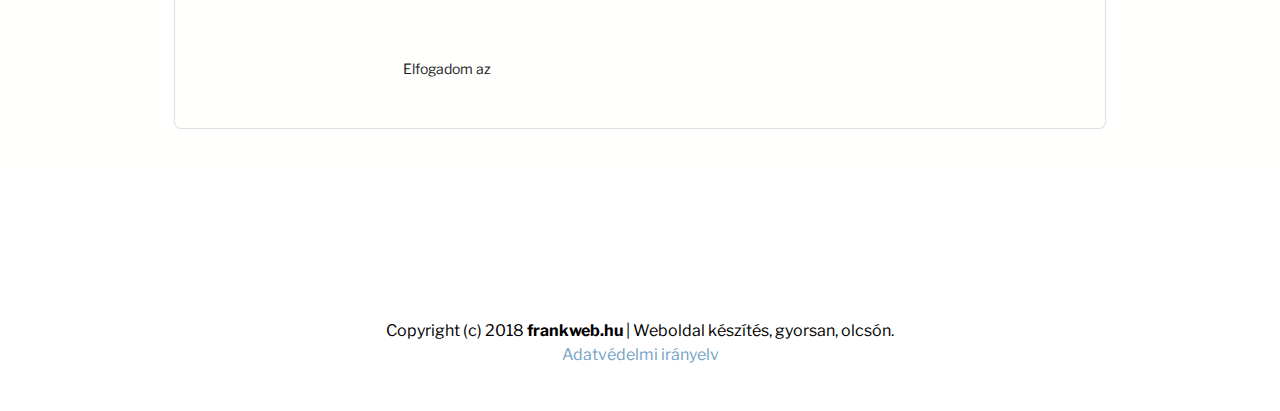
==== commit b5a0d603: "create github pages" ====
--- a/index.html
+++ b/index.html
@@ -73,7 +73,7 @@
 
                     <div class="navbar-brand">
                         <a href="https://frankweb.hu" class="mbri-speed mbr-iconfont mbr-iconfont-menu navbar-logo" style="color: rgb(29, 181, 168);"></a>
-                        <a class="navbar-caption text-empty" href="https://mobirise.com">frankweb.hu</a>
+                        <a class="navbar-caption text-empty" href="index.html">frankweb.hu</a>
                     </div>
 
                 </div>
@@ -675,7 +675,7 @@
 
                     <form action="https://mobirise.com/" method="post" data-form-title="DOLGOZZUNK EGYÜTT">
 
-                        <input type="hidden" value="AxX2E88VqxQ4mGZNATkpHptvfPNSTPnr/uYmyo95APPITjdKPVDBFgVpIzGM+ZLpCrDrEDp7W4/O+6ycyufD1PX+Pv0D04OqoMjMB6W+rx+fQdGhPpGjGrnSr/7FfL8h" data-form-email="true">
+                        <input type="hidden" value="f+zl5vCl9P5zYFrQ5xNPwb5pp3VbjGHWDwK4Qm9pkomjXV67RbTJbX5oS+BKtGLgNZGbkbwSv517y6+wR+A8FpwcMIAWYkm1Af567T66AyCG1ircvshDfn/eRrJSJ60+" data-form-email="true">
 
                         <div class="col-xs-12 col-md-8 col-md-offset-2 form-wrap">
 
